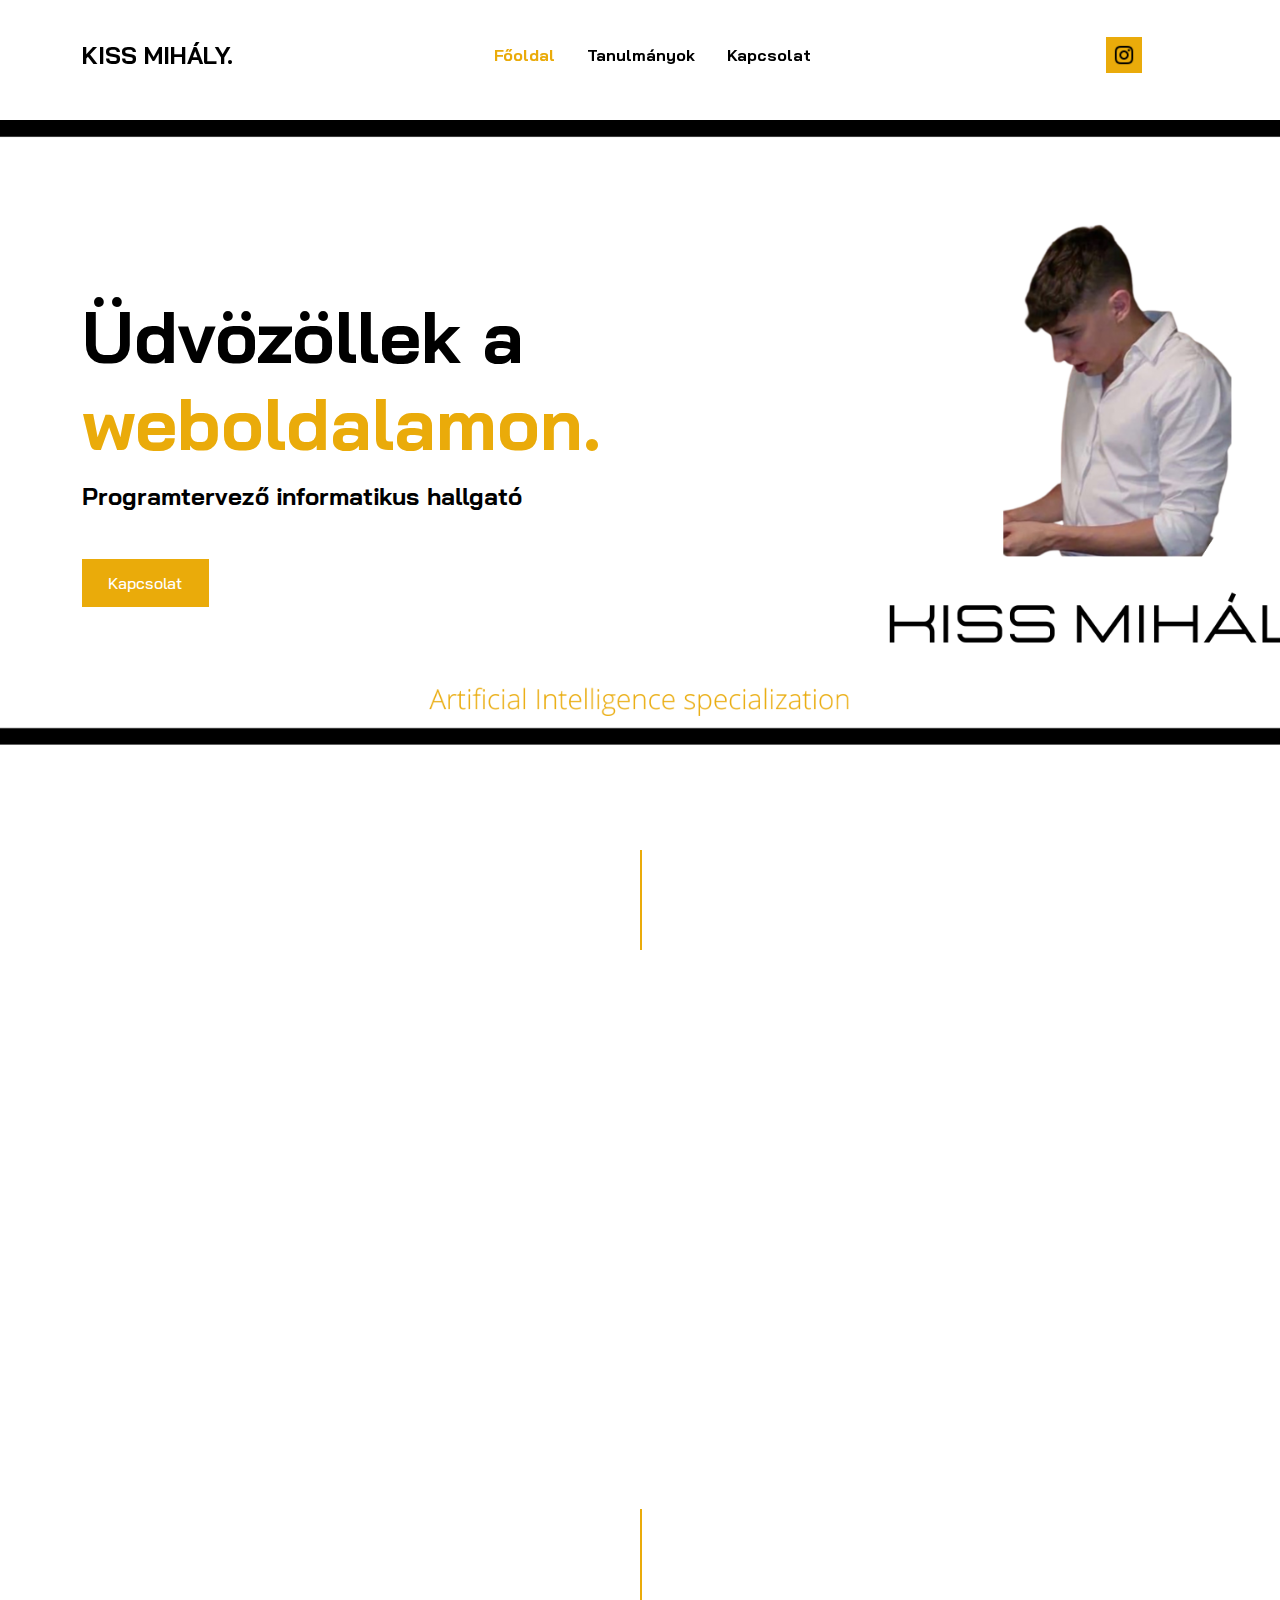
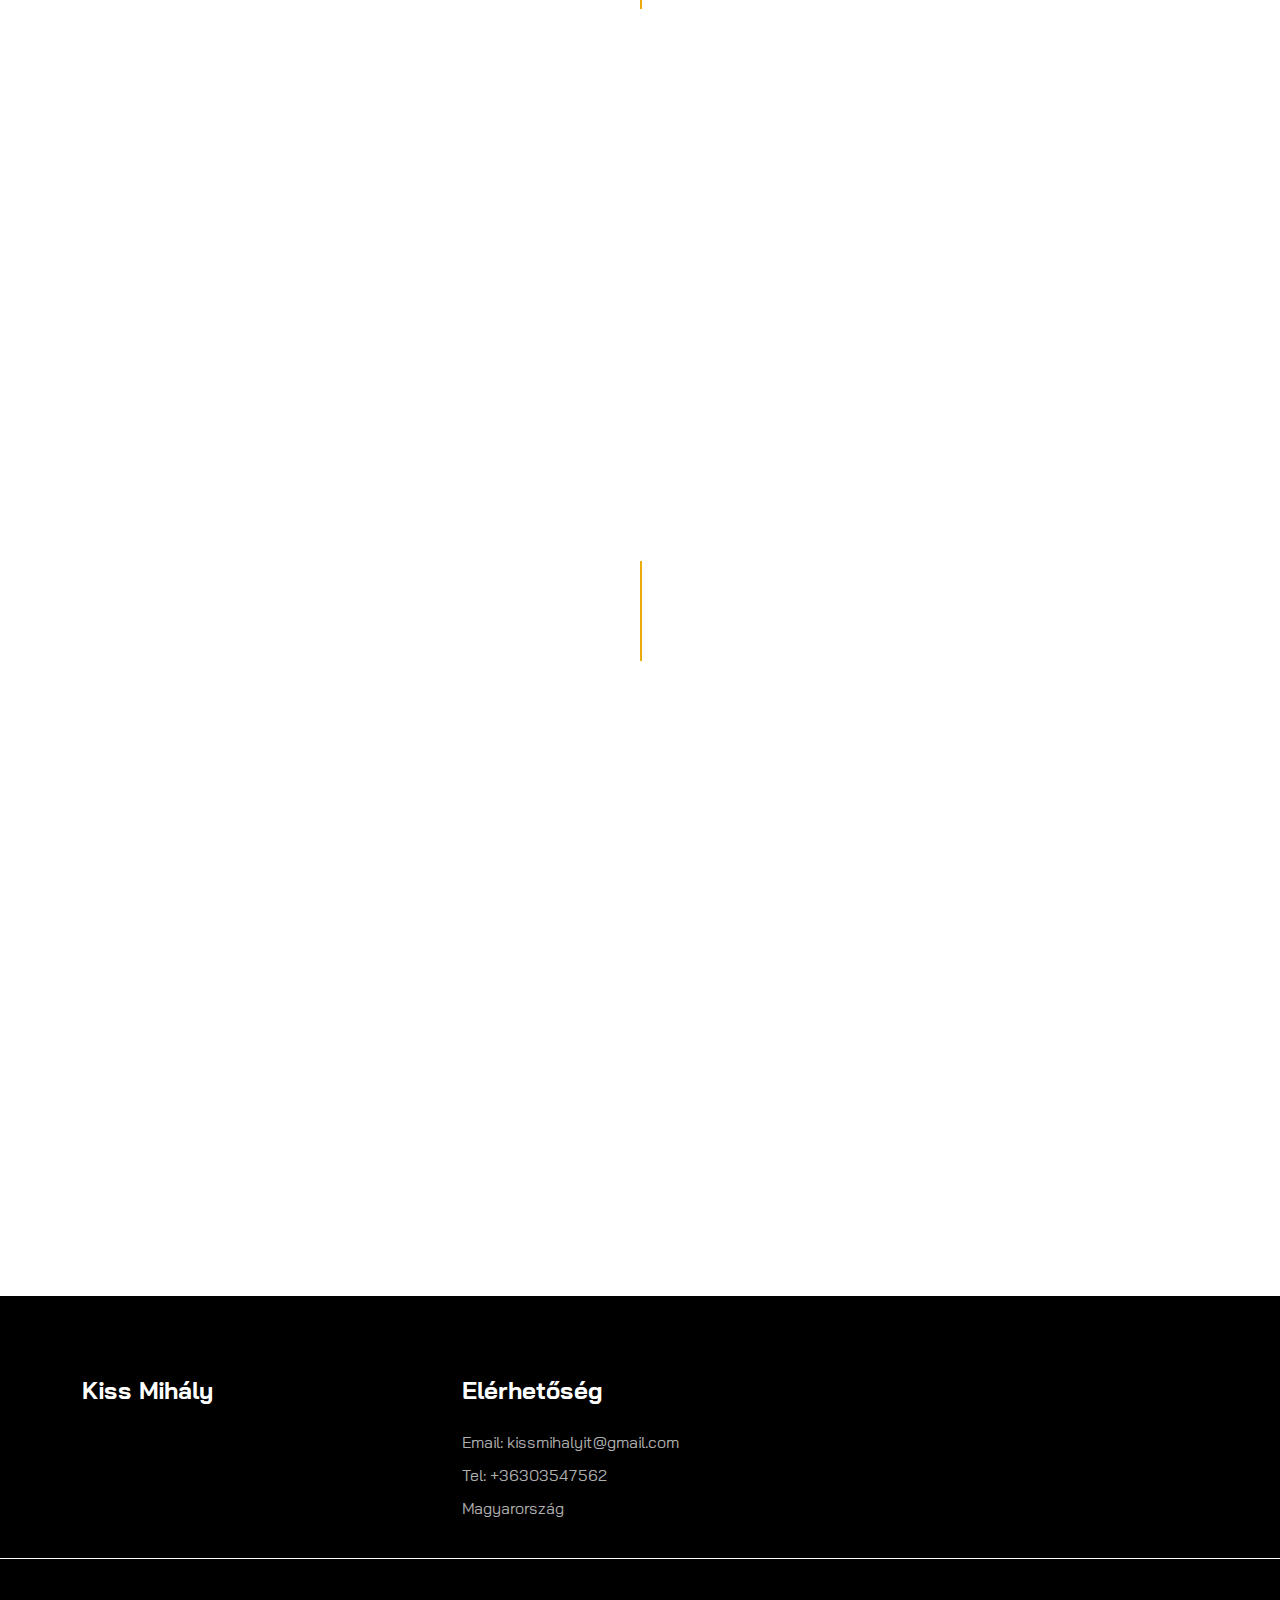
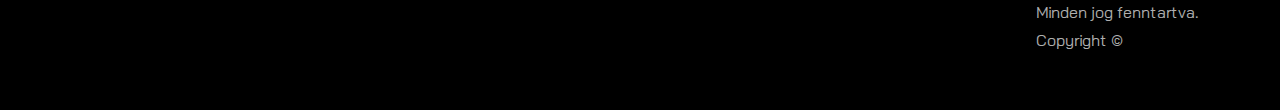
==== index.html @ 57b17536 "Add files via upload" ====
<!DOCTYPE html>
<html lang="en">

<head>
    <meta charset="UTF-8">
    <meta http-equiv="X-UA-Compatible" content="IE=edge">
    <meta name="viewport" content="width=device-width, initial-scale=1.0">
    <title>Kiss Mihály</title>
    <link rel="stylesheet" href="style2.css">
    <link href="style3.css" rel="stylesheet">
    <link rel="stylesheet" href="style4.css" />
    <link rel="stylesheet" href="style5.css">
    <link rel="stylesheet" href="style.css">
</head>

<body data-bs-spy="scroll" data-bs-target="#navbar">

<!-- Navbar -->
<nav id="navbar" class="navbar navbar-expand-lg fixed-top">
    <div class="container">
        <a class="navbar-brand" href="#">KISS MIHÁLY.</a>
        <button class="navbar-toggler" type="button" data-bs-toggle="collapse" data-bs-target="#navbarNav"
                aria-controls="navbarNav" aria-expanded="false" aria-label="Toggle navigation">
            <span class="navbar-toggler-icon"></span>
        </button>
        <div class="collapse navbar-collapse" id="navbarNav">
            <ul class="navbar-nav mx-auto">
                <li class="nav-item">
                    <a class="nav-link" href="#home">Főoldal</a>
                </li>
                    <a class="nav-link" href="#resume">Tanulmányok</a>
                </li>
                <li class="nav-item">
                    <a class="nav-link" href="#contact">Kapcsolat</a>
                </li>
            </ul>
            <ul class="navbar-nav flex-row">
                <li class="nav-item">
                    <a class="social-icon" href="https://www.instagram.com/kissmihaly_/" target="_blank" ><img class="instaicon" src="instagram-line.png"></a>
                </li>

            </ul>
        </div>
    </div>
</nav>

<!-- Home -->
<section id="home" class="d-flex align-items-center min-vh-100">
    <div class="container">
        <div class="row">
            <div class="col-md-6">
                <h1 class="display-2 fw-bold" data-aos="fade-up">Üdvözöllek a <span class="text-brand">weboldalamon.</span></h1>
                <h4 data-aos="fade-up" data-aos-delay="100" class="mt-3 mb-5">Programtervező informatikus hallgató</h4>
                <div data-aos="fade-up" data-aos-delay="200"><a href="#porget" class="btn btn-brand">Kapcsolat</a></div>
            </div>
        </div>
    </div>
</section>
<!-- Work -->
<section id="work" class="section-padding section-connector">
    <div class="container-fluid">
        <div class="row">
            <div class="col-12" data-aos="fade-up" data-aos-delay="100">
                <div class="setion-title text-center">
                    <h1>PROJEKTMUNKÁK</h1>
                    <p>Egyetemi projektek</p>
                    <div class="line"></div>
                </div>
            </div>
        </div>
        <div class="row g-2">
            <div class="col-lg-4 col-sm-6" data-aos="fade-up" data-aos-delay="100">
                <div class="project">
                    <img src="" alt="">
                    <div class="content">
                        <a href="" data-fancybox="gallery" class="btn btn-outline-light">View Project</a>
                    </div>
                </div>
            </div>
            <div class="col-lg-4 col-sm-6" data-aos="fade-up" data-aos-delay="200">
                <div class="project">
                    <img src="media-4.jpg" alt="">
                    <div class="content">
                        <a href="media-4.jpg" data-fancybox="gallery" class="btn btn-outline-light">View Project</a>
                    </div>
                </div>
            </div>
        </div>
    </div>
</section>

<!-- Work -->
<section id="resume" class="section-padding section-connector">
    <div class="container">
        <div class="row">
            <div class="col-12" data-aos="fade-up" data-aos-delay="100">
                <div class="setion-title text-center">
                    <h1>TANULMÁNYOK</h1>
                    <div class="line"></div>
                </div>
            </div>
        </div>
        <div class="row gy-5">
            <div class="col-md-6">
                <div class="row">
                    <div class="col-12" data-aos="fade-up" data-aos-delay="100">
                        <div class="eduexp p-5 pt-0">
                            <h5>Szegedi Tudományegyetem / University Of Szeged</h5>
                            <small class="text-brand">2021-</small>
                            <p class="mb-0">Programtervező informatikus hallgató, mesterséges intelligencia specializáció</p>
                        </div>
                    </div>

                    <div class="col-12" data-aos="fade-up" data-aos-delay="300">
                        <div class="eduexp p-5 pt-0 pb-0">
                            <h5>Piarista Gimnázium, Kollégium, Általános Iskola és Óvoda</h5>
                            <small class="text-brand">2008-2015</small>
                            <p class="mb-0"></p>
                        </div>
                    </div>
                </div>
            </div>
            <div class="col-md-6">
                <div class="row">
                    <div class="col-12" data-aos="fade-up" data-aos-delay="400">
                        <div id="porget" class="eduexp p-5 pt-0">
                            <h5>Kecskeméti SZC Kandó Kálmán Technikum</h5>
                            <small class="text-brand">2015-2020</small>
                            <p class="mb-0"></p>
                        </div>
                </div>
            </div>
        </div>
            </div>
    </div>
</section>


<!-- Contact -->
<section id="contact" class="section-connector">
    <div class="container section-padding">
        <div class="row">
            <div class="col-12">
                <div class="setion-title text-center" data-aos="fade-up" data-aos-delay="100">
                    <h1>KAPCSOLAT</h1>
                    <p></p>
                    <div class="line"></div>
                </div>
            </div>
        </div>
        <div class="row justify-content-center">
            <div class="col-md-8" data-aos="fade-up" data-aos-delay="200">
                <form action="#" class="row g-3">
                    <div class="form-group col-md-4">
                        <input type="text" class="form-control" placeholder="Név">
                    </div>
                    <div class="form-group col-md-4">
                        <input type="text" class="form-control" placeholder="Telefonszám">
                    </div>
                    <div class="form-group col-md-4">
                        <input type="email" class="form-control" placeholder="Email cím">
                    </div>
                    <div class="form-group col-md-12">
                        <input type="text" class="form-control" placeholder="Tárgy">
                    </div>
                    <div class="form-group col-md-12">
                        <textarea name="" class="form-control" placeholder="Üzenet" rows="4"></textarea>
                    </div>
                    <div class="form-group text-center col-md-12">
                        <button class="btn btn-brand">Üzenet küldése</button>
                    </div>
                </form>
            </div>
        </div>
    </div>
    <footer>
        <div class="footer-top">
            <div class="container">
                <div class="row gy-5">
                    <div class="col-md-4">
                        <h4><a href="#" class="text-white kacsa">Kiss Mihály</a></h4>
                        <p></p>
                    </div>
                    <div class="col-md-3">
                        <h4>Elérhetőség</h4>
                        <ul>
                            <li>Email: kissmihalyit@gmail.com</li>
                            <li>Tel: +36303547562</li>
                            <li>Magyarország</li>
                        </ul>
                    </div>
                </div>
            </div>
        </div>
        <div class="footer-bottom">
            <div class="container">
                <div class="row justify-content-between">
                    <div class="col-auto">
                    </div>
                    <div class="col-auto">
                        <p class="mb-0">Minden jog fenntartva.
                            </p>
                        <p>Copyright ©</p>
                    </div>
                </div>
            </div>
        </div>
    </footer>
</section>


<script src="app2.js"></script>
<script src="app3.js"></script>
<script src="app4.js"></script>
<script src="app.js"></script>
</body>

</html>
---- style2.css ----
.carousel{position:relative;box-sizing:border-box}.carousel *,.carousel *:before,.carousel *:after{box-sizing:inherit}.carousel.is-draggable{cursor:move;cursor:grab}.carousel.is-dragging{cursor:move;cursor:grabbing}.carousel__viewport{position:relative;overflow:hidden;max-width:100%;max-height:100%}.carousel__track{display:flex}.carousel__slide{flex:0 0 auto;width:var(--carousel-slide-width, 60%);max-width:100%;padding:1rem;position:relative;overflow-x:hidden;overflow-y:auto;overscroll-behavior:contain}.has-dots{margin-bottom:calc(0.5rem + 22px)}.carousel__dots{margin:0 auto;padding:0;position:absolute;top:calc(100% + 0.5rem);left:0;right:0;display:flex;justify-content:center;list-style:none;user-select:none}.carousel__dots .carousel__dot{margin:0;padding:0;display:block;position:relative;width:22px;height:22px;cursor:pointer}.carousel__dots .carousel__dot:after{content:"";width:8px;height:8px;border-radius:50%;position:absolute;top:50%;left:50%;transform:translate(-50%, -50%);background-color:currentColor;opacity:.25;transition:opacity .15s ease-in-out}.carousel__dots .carousel__dot.is-selected:after{opacity:1}.carousel__button{width:var(--carousel-button-width, 48px);height:var(--carousel-button-height, 48px);padding:0;border:0;display:flex;justify-content:center;align-items:center;pointer-events:all;cursor:pointer;color:var(--carousel-button-color, currentColor);background:var(--carousel-button-bg, transparent);border-radius:var(--carousel-button-border-radius, 50%);box-shadow:var(--carousel-button-shadow, none);transition:opacity .15s ease}.carousel__button.is-prev,.carousel__button.is-next{position:absolute;top:50%;transform:translateY(-50%)}.carousel__button.is-prev{left:10px}.carousel__button.is-next{right:10px}.carousel__button[disabled]{cursor:default;opacity:.3}.carousel__button svg{width:var(--carousel-button-svg-width, 50%);height:var(--carousel-button-svg-height, 50%);fill:none;stroke:currentColor;stroke-width:var(--carousel-button-svg-stroke-width, 1.5);stroke-linejoin:bevel;stroke-linecap:round;filter:var(--carousel-button-svg-filter, none);pointer-events:none}html.with-fancybox{scroll-behavior:auto}body.compensate-for-scrollbar{overflow:hidden !important;touch-action:none}.fancybox__container{position:fixed;top:0;left:0;bottom:0;right:0;direction:ltr;margin:0;padding:env(safe-area-inset-top, 0px) env(safe-area-inset-right, 0px) env(safe-area-inset-bottom, 0px) env(safe-area-inset-left, 0px);box-sizing:border-box;display:flex;flex-direction:column;color:var(--fancybox-color, #fff);-webkit-tap-highlight-color:rgba(0,0,0,0);overflow:hidden;z-index:1050;outline:none;transform-origin:top left;--carousel-button-width: 48px;--carousel-button-height: 48px;--carousel-button-svg-width: 24px;--carousel-button-svg-height: 24px;--carousel-button-svg-stroke-width: 2.5;--carousel-button-svg-filter: drop-shadow(1px 1px 1px rgba(0, 0, 0, 0.4))}.fancybox__container *,.fancybox__container *::before,.fancybox__container *::after{box-sizing:inherit}.fancybox__container :focus{outline:none}body:not(.is-using-mouse) .fancybox__container :focus{box-shadow:0 0 0 1px #fff,0 0 0 2px var(--fancybox-accent-color, rgba(1, 210, 232, 0.94))}@media all and (min-width: 1024px){.fancybox__container{--carousel-button-width:48px;--carousel-button-height:48px;--carousel-button-svg-width:27px;--carousel-button-svg-height:27px}}.fancybox__backdrop{position:absolute;top:0;right:0;bottom:0;left:0;z-index:-1;background:var(--fancybox-bg, rgba(24, 24, 27, 0.92))}.fancybox__carousel{position:relative;flex:1 1 auto;min-height:0;height:100%;z-index:10}.fancybox__carousel.has-dots{margin-bottom:calc(0.5rem + 22px)}.fancybox__viewport{position:relative;width:100%;height:100%;overflow:visible;cursor:default}.fancybox__track{display:flex;height:100%}.fancybox__slide{flex:0 0 auto;width:100%;max-width:100%;margin:0;padding:48px 8px 8px 8px;position:relative;overscroll-behavior:contain;display:flex;flex-direction:column;outline:0;overflow:auto;--carousel-button-width: 36px;--carousel-button-height: 36px;--carousel-button-svg-width: 22px;--carousel-button-svg-height: 22px}.fancybox__slide::before,.fancybox__slide::after{content:"";flex:0 0 0;margin:auto}@media all and (min-width: 1024px){.fancybox__slide{padding:64px 100px}}.fancybox__content{margin:0 env(safe-area-inset-right, 0px) 0 env(safe-area-inset-left, 0px);padding:36px;color:var(--fancybox-content-color, #374151);background:var(--fancybox-content-bg, #fff);position:relative;align-self:center;display:flex;flex-direction:column;z-index:20}.fancybox__content :focus:not(.carousel__button.is-close){outline:thin dotted;box-shadow:none}.fancybox__caption{align-self:center;max-width:100%;margin:0;padding:1rem 0 0 0;line-height:1.375;color:var(--fancybox-color, currentColor);visibility:visible;cursor:auto;flex-shrink:0;overflow-wrap:anywhere}.is-loading .fancybox__caption{visibility:hidden}.fancybox__container>.carousel__dots{top:100%;color:var(--fancybox-color, #fff)}.fancybox__nav .carousel__button{z-index:40}.fancybox__nav .carousel__button.is-next{right:8px}@media all and (min-width: 1024px){.fancybox__nav .carousel__button.is-next{right:40px}}.fancybox__nav .carousel__button.is-prev{left:8px}@media all and (min-width: 1024px){.fancybox__nav .carousel__button.is-prev{left:40px}}.carousel__button.is-close{position:absolute;top:8px;right:8px;top:calc(env(safe-area-inset-top, 0px) + 8px);right:calc(env(safe-area-inset-right, 0px) + 8px);z-index:40}@media all and (min-width: 1024px){.carousel__button.is-close{right:40px}}.fancybox__content>.carousel__button.is-close{position:absolute;top:-40px;right:0;color:var(--fancybox-color, #fff)}.fancybox__no-click,.fancybox__no-click button{pointer-events:none}.fancybox__spinner{position:absolute;top:50%;left:50%;transform:translate(-50%, -50%);width:50px;height:50px;color:var(--fancybox-color, currentColor)}.fancybox__slide .fancybox__spinner{cursor:pointer;z-index:1053}.fancybox__spinner svg{animation:fancybox-rotate 2s linear infinite;transform-origin:center center;position:absolute;top:0;right:0;bottom:0;left:0;margin:auto;width:100%;height:100%}.fancybox__spinner svg circle{fill:none;stroke-width:2.75;stroke-miterlimit:10;stroke-dasharray:1,200;stroke-dashoffset:0;animation:fancybox-dash 1.5s ease-in-out infinite;stroke-linecap:round;stroke:currentColor}@keyframes fancybox-rotate{100%{transform:rotate(360deg)}}@keyframes fancybox-dash{0%{stroke-dasharray:1,200;stroke-dashoffset:0}50%{stroke-dasharray:89,200;stroke-dashoffset:-35px}100%{stroke-dasharray:89,200;stroke-dashoffset:-124px}}.fancybox__backdrop,.fancybox__caption,.fancybox__nav,.carousel__dots,.carousel__button.is-close{opacity:var(--fancybox-opacity, 1)}.fancybox__container.is-animated[aria-hidden=false] .fancybox__backdrop,.fancybox__container.is-animated[aria-hidden=false] .fancybox__caption,.fancybox__container.is-animated[aria-hidden=false] .fancybox__nav,.fancybox__container.is-animated[aria-hidden=false] .carousel__dots,.fancybox__container.is-animated[aria-hidden=false] .carousel__button.is-close{animation:.15s ease backwards fancybox-fadeIn}.fancybox__container.is-animated.is-closing .fancybox__backdrop,.fancybox__container.is-animated.is-closing .fancybox__caption,.fancybox__container.is-animated.is-closing .fancybox__nav,.fancybox__container.is-animated.is-closing .carousel__dots,.fancybox__container.is-animated.is-closing .carousel__button.is-close{animation:.15s ease both fancybox-fadeOut}.fancybox-fadeIn{animation:.15s ease both fancybox-fadeIn}.fancybox-fadeOut{animation:.1s ease both fancybox-fadeOut}.fancybox-zoomInUp{animation:.2s ease both fancybox-zoomInUp}.fancybox-zoomOutDown{animation:.15s ease both fancybox-zoomOutDown}.fancybox-throwOutUp{animation:.15s ease both fancybox-throwOutUp}.fancybox-throwOutDown{animation:.15s ease both fancybox-throwOutDown}@keyframes fancybox-fadeIn{from{opacity:0}to{opacity:1}}@keyframes fancybox-fadeOut{to{opacity:0}}@keyframes fancybox-zoomInUp{from{transform:scale(0.97) translate3d(0, 16px, 0);opacity:0}to{transform:scale(1) translate3d(0, 0, 0);opacity:1}}@keyframes fancybox-zoomOutDown{to{transform:scale(0.97) translate3d(0, 16px, 0);opacity:0}}@keyframes fancybox-throwOutUp{to{transform:translate3d(0, -30%, 0);opacity:0}}@keyframes fancybox-throwOutDown{to{transform:translate3d(0, 30%, 0);opacity:0}}.fancybox__carousel .carousel__slide{scrollbar-width:thin;scrollbar-color:#ccc rgba(255,255,255,.1)}.fancybox__carousel .carousel__slide::-webkit-scrollbar{width:8px;height:8px}.fancybox__carousel .carousel__slide::-webkit-scrollbar-track{background-color:rgba(255,255,255,.1)}.fancybox__carousel .carousel__slide::-webkit-scrollbar-thumb{background-color:#ccc;border-radius:2px;box-shadow:inset 0 0 4px rgba(0,0,0,.2)}.fancybox__carousel.is-draggable .fancybox__slide,.fancybox__carousel.is-draggable .fancybox__slide .fancybox__content{cursor:move;cursor:grab}.fancybox__carousel.is-dragging .fancybox__slide,.fancybox__carousel.is-dragging .fancybox__slide .fancybox__content{cursor:move;cursor:grabbing}.fancybox__carousel .fancybox__slide .fancybox__content{cursor:auto}.fancybox__carousel .fancybox__slide.can-zoom_in .fancybox__content{cursor:zoom-in}.fancybox__carousel .fancybox__slide.can-zoom_out .fancybox__content{cursor:zoom-out}.fancybox__carousel .fancybox__slide.is-draggable .fancybox__content{cursor:move;cursor:grab}.fancybox__carousel .fancybox__slide.is-dragging .fancybox__content{cursor:move;cursor:grabbing}.fancybox__image{transform-origin:0 0;user-select:none;transition:none}.has-image .fancybox__content{padding:0;background:rgba(0,0,0,0);min-height:1px}.is-closing .has-image .fancybox__content{overflow:visible}.has-image[data-image-fit=contain]{overflow:visible;touch-action:none}.has-image[data-image-fit=contain] .fancybox__content{flex-direction:row;flex-wrap:wrap}.has-image[data-image-fit=contain] .fancybox__image{max-width:100%;max-height:100%;object-fit:contain}.has-image[data-image-fit=contain-w]{overflow-x:hidden;overflow-y:auto}.has-image[data-image-fit=contain-w] .fancybox__content{min-height:auto}.has-image[data-image-fit=contain-w] .fancybox__image{max-width:100%;height:auto}.has-image[data-image-fit=cover]{overflow:visible;touch-action:none}.has-image[data-image-fit=cover] .fancybox__content{width:100%;height:100%}.has-image[data-image-fit=cover] .fancybox__image{width:100%;height:100%;object-fit:cover}.fancybox__carousel .fancybox__slide.has-iframe .fancybox__content,.fancybox__carousel .fancybox__slide.has-map .fancybox__content,.fancybox__carousel .fancybox__slide.has-pdf .fancybox__content,.fancybox__carousel .fancybox__slide.has-video .fancybox__content,.fancybox__carousel .fancybox__slide.has-html5video .fancybox__content{max-width:100%;flex-shrink:1;min-height:1px;overflow:visible}.fancybox__carousel .fancybox__slide.has-iframe .fancybox__content,.fancybox__carousel .fancybox__slide.has-map .fancybox__content,.fancybox__carousel .fancybox__slide.has-pdf .fancybox__content{width:100%;height:80%}.fancybox__carousel .fancybox__slide.has-video .fancybox__content,.fancybox__carousel .fancybox__slide.has-html5video .fancybox__content{width:960px;height:540px;max-width:100%;max-height:100%}.fancybox__carousel .fancybox__slide.has-map .fancybox__content,.fancybox__carousel .fancybox__slide.has-pdf .fancybox__content,.fancybox__carousel .fancybox__slide.has-video .fancybox__content,.fancybox__carousel .fancybox__slide.has-html5video .fancybox__content{padding:0;background:rgba(24,24,27,.9);color:#fff}.fancybox__carousel .fancybox__slide.has-map .fancybox__content{background:#e5e3df}.fancybox__html5video,.fancybox__iframe{border:0;display:block;height:100%;width:100%;background:rgba(0,0,0,0)}.fancybox-placeholder{position:absolute;width:1px;height:1px;padding:0;margin:-1px;overflow:hidden;clip:rect(0, 0, 0, 0);white-space:nowrap;border-width:0}.fancybox__thumbs{flex:0 0 auto;position:relative;padding:0px 3px;opacity:var(--fancybox-opacity, 1)}.fancybox__container.is-animated[aria-hidden=false] .fancybox__thumbs{animation:.15s ease-in backwards fancybox-fadeIn}.fancybox__container.is-animated.is-closing .fancybox__thumbs{opacity:0}.fancybox__thumbs .carousel__slide{flex:0 0 auto;width:var(--fancybox-thumbs-width, 96px);margin:0;padding:8px 3px;box-sizing:content-box;display:flex;align-items:center;justify-content:center;overflow:visible;cursor:pointer}.fancybox__thumbs .carousel__slide .fancybox__thumb::after{content:"";position:absolute;top:0;left:0;right:0;bottom:0;border-width:5px;border-style:solid;border-color:var(--fancybox-accent-color, rgba(34, 213, 233, 0.96));opacity:0;transition:opacity .15s ease;border-radius:var(--fancybox-thumbs-border-radius, 4px)}.fancybox__thumbs .carousel__slide.is-nav-selected .fancybox__thumb::after{opacity:.92}.fancybox__thumbs .carousel__slide>*{pointer-events:none;user-select:none}.fancybox__thumb{position:relative;width:100%;padding-top:calc(100%/(var(--fancybox-thumbs-ratio, 1.5)));background-size:cover;background-position:center center;background-color:rgba(255,255,255,.1);background-repeat:no-repeat;border-radius:var(--fancybox-thumbs-border-radius, 4px)}.fancybox__toolbar{position:absolute;top:0;right:0;left:0;z-index:20;background:linear-gradient(to top, hsla(0deg, 0%, 0%, 0) 0%, hsla(0deg, 0%, 0%, 0.006) 8.1%, hsla(0deg, 0%, 0%, 0.021) 15.5%, hsla(0deg, 0%, 0%, 0.046) 22.5%, hsla(0deg, 0%, 0%, 0.077) 29%, hsla(0deg, 0%, 0%, 0.114) 35.3%, hsla(0deg, 0%, 0%, 0.155) 41.2%, hsla(0deg, 0%, 0%, 0.198) 47.1%, hsla(0deg, 0%, 0%, 0.242) 52.9%, hsla(0deg, 0%, 0%, 0.285) 58.8%, hsla(0deg, 0%, 0%, 0.326) 64.7%, hsla(0deg, 0%, 0%, 0.363) 71%, hsla(0deg, 0%, 0%, 0.394) 77.5%, hsla(0deg, 0%, 0%, 0.419) 84.5%, hsla(0deg, 0%, 0%, 0.434) 91.9%, hsla(0deg, 0%, 0%, 0.44) 100%);padding:0;touch-action:none;display:flex;justify-content:space-between;--carousel-button-svg-width: 20px;--carousel-button-svg-height: 20px;opacity:var(--fancybox-opacity, 1);text-shadow:var(--fancybox-toolbar-text-shadow, 1px 1px 1px rgba(0, 0, 0, 0.4))}@media all and (min-width: 1024px){.fancybox__toolbar{padding:8px}}.fancybox__container.is-animated[aria-hidden=false] .fancybox__toolbar{animation:.15s ease-in backwards fancybox-fadeIn}.fancybox__container.is-animated.is-closing .fancybox__toolbar{opacity:0}.fancybox__toolbar__items{display:flex}.fancybox__toolbar__items--left{margin-right:auto}.fancybox__toolbar__items--center{position:absolute;left:50%;transform:translateX(-50%)}.fancybox__toolbar__items--right{margin-left:auto}@media(max-width: 640px){.fancybox__toolbar__items--center:not(:last-child){display:none}}.fancybox__counter{min-width:72px;padding:0 10px;line-height:var(--carousel-button-height, 48px);text-align:center;font-size:17px;font-variant-numeric:tabular-nums;-webkit-font-smoothing:subpixel-antialiased}.fancybox__progress{background:var(--fancybox-accent-color, rgba(34, 213, 233, 0.96));height:3px;left:0;position:absolute;right:0;top:0;transform:scaleX(0);transform-origin:0;transition-property:transform;transition-timing-function:linear;z-index:30;user-select:none}.fancybox__container:fullscreen::backdrop{opacity:0}.fancybox__button--fullscreen g:nth-child(2){display:none}.fancybox__container:fullscreen .fancybox__button--fullscreen g:nth-child(1){display:none}.fancybox__container:fullscreen .fancybox__button--fullscreen g:nth-child(2){display:block}.fancybox__button--slideshow g:nth-child(2){display:none}.fancybox__container.has-slideshow .fancybox__button--slideshow g:nth-child(1){display:none}.fancybox__container.has-slideshow .fancybox__button--slideshow g:nth-child(2){display:block}
---- style3.css ----
[data-aos][data-aos][data-aos-duration="50"],body[data-aos-duration="50"] [data-aos]{transition-duration:50ms}[data-aos][data-aos][data-aos-delay="50"],body[data-aos-delay="50"] [data-aos]{transition-delay:0s}[data-aos][data-aos][data-aos-delay="50"].aos-animate,body[data-aos-delay="50"] [data-aos].aos-animate{transition-delay:50ms}[data-aos][data-aos][data-aos-duration="100"],body[data-aos-duration="100"] [data-aos]{transition-duration:.1s}[data-aos][data-aos][data-aos-delay="100"],body[data-aos-delay="100"] [data-aos]{transition-delay:0s}[data-aos][data-aos][data-aos-delay="100"].aos-animate,body[data-aos-delay="100"] [data-aos].aos-animate{transition-delay:.1s}[data-aos][data-aos][data-aos-duration="150"],body[data-aos-duration="150"] [data-aos]{transition-duration:.15s}[data-aos][data-aos][data-aos-delay="150"],body[data-aos-delay="150"] [data-aos]{transition-delay:0s}[data-aos][data-aos][data-aos-delay="150"].aos-animate,body[data-aos-delay="150"] [data-aos].aos-animate{transition-delay:.15s}[data-aos][data-aos][data-aos-duration="200"],body[data-aos-duration="200"] [data-aos]{transition-duration:.2s}[data-aos][data-aos][data-aos-delay="200"],body[data-aos-delay="200"] [data-aos]{transition-delay:0s}[data-aos][data-aos][data-aos-delay="200"].aos-animate,body[data-aos-delay="200"] [data-aos].aos-animate{transition-delay:.2s}[data-aos][data-aos][data-aos-duration="250"],body[data-aos-duration="250"] [data-aos]{transition-duration:.25s}[data-aos][data-aos][data-aos-delay="250"],body[data-aos-delay="250"] [data-aos]{transition-delay:0s}[data-aos][data-aos][data-aos-delay="250"].aos-animate,body[data-aos-delay="250"] [data-aos].aos-animate{transition-delay:.25s}[data-aos][data-aos][data-aos-duration="300"],body[data-aos-duration="300"] [data-aos]{transition-duration:.3s}[data-aos][data-aos][data-aos-delay="300"],body[data-aos-delay="300"] [data-aos]{transition-delay:0s}[data-aos][data-aos][data-aos-delay="300"].aos-animate,body[data-aos-delay="300"] [data-aos].aos-animate{transition-delay:.3s}[data-aos][data-aos][data-aos-duration="350"],body[data-aos-duration="350"] [data-aos]{transition-duration:.35s}[data-aos][data-aos][data-aos-delay="350"],body[data-aos-delay="350"] [data-aos]{transition-delay:0s}[data-aos][data-aos][data-aos-delay="350"].aos-animate,body[data-aos-delay="350"] [data-aos].aos-animate{transition-delay:.35s}[data-aos][data-aos][data-aos-duration="400"],body[data-aos-duration="400"] [data-aos]{transition-duration:.4s}[data-aos][data-aos][data-aos-delay="400"],body[data-aos-delay="400"] [data-aos]{transition-delay:0s}[data-aos][data-aos][data-aos-delay="400"].aos-animate,body[data-aos-delay="400"] [data-aos].aos-animate{transition-delay:.4s}[data-aos][data-aos][data-aos-duration="450"],body[data-aos-duration="450"] [data-aos]{transition-duration:.45s}[data-aos][data-aos][data-aos-delay="450"],body[data-aos-delay="450"] [data-aos]{transition-delay:0s}[data-aos][data-aos][data-aos-delay="450"].aos-animate,body[data-aos-delay="450"] [data-aos].aos-animate{transition-delay:.45s}[data-aos][data-aos][data-aos-duration="500"],body[data-aos-duration="500"] [data-aos]{transition-duration:.5s}[data-aos][data-aos][data-aos-delay="500"],body[data-aos-delay="500"] [data-aos]{transition-delay:0s}[data-aos][data-aos][data-aos-delay="500"].aos-animate,body[data-aos-delay="500"] [data-aos].aos-animate{transition-delay:.5s}[data-aos][data-aos][data-aos-duration="550"],body[data-aos-duration="550"] [data-aos]{transition-duration:.55s}[data-aos][data-aos][data-aos-delay="550"],body[data-aos-delay="550"] [data-aos]{transition-delay:0s}[data-aos][data-aos][data-aos-delay="550"].aos-animate,body[data-aos-delay="550"] [data-aos].aos-animate{transition-delay:.55s}[data-aos][data-aos][data-aos-duration="600"],body[data-aos-duration="600"] [data-aos]{transition-duration:.6s}[data-aos][data-aos][data-aos-delay="600"],body[data-aos-delay="600"] [data-aos]{transition-delay:0s}[data-aos][data-aos][data-aos-delay="600"].aos-animate,body[data-aos-delay="600"] [data-aos].aos-animate{transition-delay:.6s}[data-aos][data-aos][data-aos-duration="650"],body[data-aos-duration="650"] [data-aos]{transition-duration:.65s}[data-aos][data-aos][data-aos-delay="650"],body[data-aos-delay="650"] [data-aos]{transition-delay:0s}[data-aos][data-aos][data-aos-delay="650"].aos-animate,body[data-aos-delay="650"] [data-aos].aos-animate{transition-delay:.65s}[data-aos][data-aos][data-aos-duration="700"],body[data-aos-duration="700"] [data-aos]{transition-duration:.7s}[data-aos][data-aos][data-aos-delay="700"],body[data-aos-delay="700"] [data-aos]{transition-delay:0s}[data-aos][data-aos][data-aos-delay="700"].aos-animate,body[data-aos-delay="700"] [data-aos].aos-animate{transition-delay:.7s}[data-aos][data-aos][data-aos-duration="750"],body[data-aos-duration="750"] [data-aos]{transition-duration:.75s}[data-aos][data-aos][data-aos-delay="750"],body[data-aos-delay="750"] [data-aos]{transition-delay:0s}[data-aos][data-aos][data-aos-delay="750"].aos-animate,body[data-aos-delay="750"] [data-aos].aos-animate{transition-delay:.75s}[data-aos][data-aos][data-aos-duration="800"],body[data-aos-duration="800"] [data-aos]{transition-duration:.8s}[data-aos][data-aos][data-aos-delay="800"],body[data-aos-delay="800"] [data-aos]{transition-delay:0s}[data-aos][data-aos][data-aos-delay="800"].aos-animate,body[data-aos-delay="800"] [data-aos].aos-animate{transition-delay:.8s}[data-aos][data-aos][data-aos-duration="850"],body[data-aos-duration="850"] [data-aos]{transition-duration:.85s}[data-aos][data-aos][data-aos-delay="850"],body[data-aos-delay="850"] [data-aos]{transition-delay:0s}[data-aos][data-aos][data-aos-delay="850"].aos-animate,body[data-aos-delay="850"] [data-aos].aos-animate{transition-delay:.85s}[data-aos][data-aos][data-aos-duration="900"],body[data-aos-duration="900"] [data-aos]{transition-duration:.9s}[data-aos][data-aos][data-aos-delay="900"],body[data-aos-delay="900"] [data-aos]{transition-delay:0s}[data-aos][data-aos][data-aos-delay="900"].aos-animate,body[data-aos-delay="900"] [data-aos].aos-animate{transition-delay:.9s}[data-aos][data-aos][data-aos-duration="950"],body[data-aos-duration="950"] [data-aos]{transition-duration:.95s}[data-aos][data-aos][data-aos-delay="950"],body[data-aos-delay="950"] [data-aos]{transition-delay:0s}[data-aos][data-aos][data-aos-delay="950"].aos-animate,body[data-aos-delay="950"] [data-aos].aos-animate{transition-delay:.95s}[data-aos][data-aos][data-aos-duration="1000"],body[data-aos-duration="1000"] [data-aos]{transition-duration:1s}[data-aos][data-aos][data-aos-delay="1000"],body[data-aos-delay="1000"] [data-aos]{transition-delay:0s}[data-aos][data-aos][data-aos-delay="1000"].aos-animate,body[data-aos-delay="1000"] [data-aos].aos-animate{transition-delay:1s}[data-aos][data-aos][data-aos-duration="1050"],body[data-aos-duration="1050"] [data-aos]{transition-duration:1.05s}[data-aos][data-aos][data-aos-delay="1050"],body[data-aos-delay="1050"] [data-aos]{transition-delay:0s}[data-aos][data-aos][data-aos-delay="1050"].aos-animate,body[data-aos-delay="1050"] [data-aos].aos-animate{transition-delay:1.05s}[data-aos][data-aos][data-aos-duration="1100"],body[data-aos-duration="1100"] [data-aos]{transition-duration:1.1s}[data-aos][data-aos][data-aos-delay="1100"],body[data-aos-delay="1100"] [data-aos]{transition-delay:0s}[data-aos][data-aos][data-aos-delay="1100"].aos-animate,body[data-aos-delay="1100"] [data-aos].aos-animate{transition-delay:1.1s}[data-aos][data-aos][data-aos-duration="1150"],body[data-aos-duration="1150"] [data-aos]{transition-duration:1.15s}[data-aos][data-aos][data-aos-delay="1150"],body[data-aos-delay="1150"] [data-aos]{transition-delay:0s}[data-aos][data-aos][data-aos-delay="1150"].aos-animate,body[data-aos-delay="1150"] [data-aos].aos-animate{transition-delay:1.15s}[data-aos][data-aos][data-aos-duration="1200"],body[data-aos-duration="1200"] [data-aos]{transition-duration:1.2s}[data-aos][data-aos][data-aos-delay="1200"],body[data-aos-delay="1200"] [data-aos]{transition-delay:0s}[data-aos][data-aos][data-aos-delay="1200"].aos-animate,body[data-aos-delay="1200"] [data-aos].aos-animate{transition-delay:1.2s}[data-aos][data-aos][data-aos-duration="1250"],body[data-aos-duration="1250"] [data-aos]{transition-duration:1.25s}[data-aos][data-aos][data-aos-delay="1250"],body[data-aos-delay="1250"] [data-aos]{transition-delay:0s}[data-aos][data-aos][data-aos-delay="1250"].aos-animate,body[data-aos-delay="1250"] [data-aos].aos-animate{transition-delay:1.25s}[data-aos][data-aos][data-aos-duration="1300"],body[data-aos-duration="1300"] [data-aos]{transition-duration:1.3s}[data-aos][data-aos][data-aos-delay="1300"],body[data-aos-delay="1300"] [data-aos]{transition-delay:0s}[data-aos][data-aos][data-aos-delay="1300"].aos-animate,body[data-aos-delay="1300"] [data-aos].aos-animate{transition-delay:1.3s}[data-aos][data-aos][data-aos-duration="1350"],body[data-aos-duration="1350"] [data-aos]{transition-duration:1.35s}[data-aos][data-aos][data-aos-delay="1350"],body[data-aos-delay="1350"] [data-aos]{transition-delay:0s}[data-aos][data-aos][data-aos-delay="1350"].aos-animate,body[data-aos-delay="1350"] [data-aos].aos-animate{transition-delay:1.35s}[data-aos][data-aos][data-aos-duration="1400"],body[data-aos-duration="1400"] [data-aos]{transition-duration:1.4s}[data-aos][data-aos][data-aos-delay="1400"],body[data-aos-delay="1400"] [data-aos]{transition-delay:0s}[data-aos][data-aos][data-aos-delay="1400"].aos-animate,body[data-aos-delay="1400"] [data-aos].aos-animate{transition-delay:1.4s}[data-aos][data-aos][data-aos-duration="1450"],body[data-aos-duration="1450"] [data-aos]{transition-duration:1.45s}[data-aos][data-aos][data-aos-delay="1450"],body[data-aos-delay="1450"] [data-aos]{transition-delay:0s}[data-aos][data-aos][data-aos-delay="1450"].aos-animate,body[data-aos-delay="1450"] [data-aos].aos-animate{transition-delay:1.45s}[data-aos][data-aos][data-aos-duration="1500"],body[data-aos-duration="1500"] [data-aos]{transition-duration:1.5s}[data-aos][data-aos][data-aos-delay="1500"],body[data-aos-delay="1500"] [data-aos]{transition-delay:0s}[data-aos][data-aos][data-aos-delay="1500"].aos-animate,body[data-aos-delay="1500"] [data-aos].aos-animate{transition-delay:1.5s}[data-aos][data-aos][data-aos-duration="1550"],body[data-aos-duration="1550"] [data-aos]{transition-duration:1.55s}[data-aos][data-aos][data-aos-delay="1550"],body[data-aos-delay="1550"] [data-aos]{transition-delay:0s}[data-aos][data-aos][data-aos-delay="1550"].aos-animate,body[data-aos-delay="1550"] [data-aos].aos-animate{transition-delay:1.55s}[data-aos][data-aos][data-aos-duration="1600"],body[data-aos-duration="1600"] [data-aos]{transition-duration:1.6s}[data-aos][data-aos][data-aos-delay="1600"],body[data-aos-delay="1600"] [data-aos]{transition-delay:0s}[data-aos][data-aos][data-aos-delay="1600"].aos-animate,body[data-aos-delay="1600"] [data-aos].aos-animate{transition-delay:1.6s}[data-aos][data-aos][data-aos-duration="1650"],body[data-aos-duration="1650"] [data-aos]{transition-duration:1.65s}[data-aos][data-aos][data-aos-delay="1650"],body[data-aos-delay="1650"] [data-aos]{transition-delay:0s}[data-aos][data-aos][data-aos-delay="1650"].aos-animate,body[data-aos-delay="1650"] [data-aos].aos-animate{transition-delay:1.65s}[data-aos][data-aos][data-aos-duration="1700"],body[data-aos-duration="1700"] [data-aos]{transition-duration:1.7s}[data-aos][data-aos][data-aos-delay="1700"],body[data-aos-delay="1700"] [data-aos]{transition-delay:0s}[data-aos][data-aos][data-aos-delay="1700"].aos-animate,body[data-aos-delay="1700"] [data-aos].aos-animate{transition-delay:1.7s}[data-aos][data-aos][data-aos-duration="1750"],body[data-aos-duration="1750"] [data-aos]{transition-duration:1.75s}[data-aos][data-aos][data-aos-delay="1750"],body[data-aos-delay="1750"] [data-aos]{transition-delay:0s}[data-aos][data-aos][data-aos-delay="1750"].aos-animate,body[data-aos-delay="1750"] [data-aos].aos-animate{transition-delay:1.75s}[data-aos][data-aos][data-aos-duration="1800"],body[data-aos-duration="1800"] [data-aos]{transition-duration:1.8s}[data-aos][data-aos][data-aos-delay="1800"],body[data-aos-delay="1800"] [data-aos]{transition-delay:0s}[data-aos][data-aos][data-aos-delay="1800"].aos-animate,body[data-aos-delay="1800"] [data-aos].aos-animate{transition-delay:1.8s}[data-aos][data-aos][data-aos-duration="1850"],body[data-aos-duration="1850"] [data-aos]{transition-duration:1.85s}[data-aos][data-aos][data-aos-delay="1850"],body[data-aos-delay="1850"] [data-aos]{transition-delay:0s}[data-aos][data-aos][data-aos-delay="1850"].aos-animate,body[data-aos-delay="1850"] [data-aos].aos-animate{transition-delay:1.85s}[data-aos][data-aos][data-aos-duration="1900"],body[data-aos-duration="1900"] [data-aos]{transition-duration:1.9s}[data-aos][data-aos][data-aos-delay="1900"],body[data-aos-delay="1900"] [data-aos]{transition-delay:0s}[data-aos][data-aos][data-aos-delay="1900"].aos-animate,body[data-aos-delay="1900"] [data-aos].aos-animate{transition-delay:1.9s}[data-aos][data-aos][data-aos-duration="1950"],body[data-aos-duration="1950"] [data-aos]{transition-duration:1.95s}[data-aos][data-aos][data-aos-delay="1950"],body[data-aos-delay="1950"] [data-aos]{transition-delay:0s}[data-aos][data-aos][data-aos-delay="1950"].aos-animate,body[data-aos-delay="1950"] [data-aos].aos-animate{transition-delay:1.95s}[data-aos][data-aos][data-aos-duration="2000"],body[data-aos-duration="2000"] [data-aos]{transition-duration:2s}[data-aos][data-aos][data-aos-delay="2000"],body[data-aos-delay="2000"] [data-aos]{transition-delay:0s}[data-aos][data-aos][data-aos-delay="2000"].aos-animate,body[data-aos-delay="2000"] [data-aos].aos-animate{transition-delay:2s}[data-aos][data-aos][data-aos-duration="2050"],body[data-aos-duration="2050"] [data-aos]{transition-duration:2.05s}[data-aos][data-aos][data-aos-delay="2050"],body[data-aos-delay="2050"] [data-aos]{transition-delay:0s}[data-aos][data-aos][data-aos-delay="2050"].aos-animate,body[data-aos-delay="2050"] [data-aos].aos-animate{transition-delay:2.05s}[data-aos][data-aos][data-aos-duration="2100"],body[data-aos-duration="2100"] [data-aos]{transition-duration:2.1s}[data-aos][data-aos][data-aos-delay="2100"],body[data-aos-delay="2100"] [data-aos]{transition-delay:0s}[data-aos][data-aos][data-aos-delay="2100"].aos-animate,body[data-aos-delay="2100"] [data-aos].aos-animate{transition-delay:2.1s}[data-aos][data-aos][data-aos-duration="2150"],body[data-aos-duration="2150"] [data-aos]{transition-duration:2.15s}[data-aos][data-aos][data-aos-delay="2150"],body[data-aos-delay="2150"] [data-aos]{transition-delay:0s}[data-aos][data-aos][data-aos-delay="2150"].aos-animate,body[data-aos-delay="2150"] [data-aos].aos-animate{transition-delay:2.15s}[data-aos][data-aos][data-aos-duration="2200"],body[data-aos-duration="2200"] [data-aos]{transition-duration:2.2s}[data-aos][data-aos][data-aos-delay="2200"],body[data-aos-delay="2200"] [data-aos]{transition-delay:0s}[data-aos][data-aos][data-aos-delay="2200"].aos-animate,body[data-aos-delay="2200"] [data-aos].aos-animate{transition-delay:2.2s}[data-aos][data-aos][data-aos-duration="2250"],body[data-aos-duration="2250"] [data-aos]{transition-duration:2.25s}[data-aos][data-aos][data-aos-delay="2250"],body[data-aos-delay="2250"] [data-aos]{transition-delay:0s}[data-aos][data-aos][data-aos-delay="2250"].aos-animate,body[data-aos-delay="2250"] [data-aos].aos-animate{transition-delay:2.25s}[data-aos][data-aos][data-aos-duration="2300"],body[data-aos-duration="2300"] [data-aos]{transition-duration:2.3s}[data-aos][data-aos][data-aos-delay="2300"],body[data-aos-delay="2300"] [data-aos]{transition-delay:0s}[data-aos][data-aos][data-aos-delay="2300"].aos-animate,body[data-aos-delay="2300"] [data-aos].aos-animate{transition-delay:2.3s}[data-aos][data-aos][data-aos-duration="2350"],body[data-aos-duration="2350"] [data-aos]{transition-duration:2.35s}[data-aos][data-aos][data-aos-delay="2350"],body[data-aos-delay="2350"] [data-aos]{transition-delay:0s}[data-aos][data-aos][data-aos-delay="2350"].aos-animate,body[data-aos-delay="2350"] [data-aos].aos-animate{transition-delay:2.35s}[data-aos][data-aos][data-aos-duration="2400"],body[data-aos-duration="2400"] [data-aos]{transition-duration:2.4s}[data-aos][data-aos][data-aos-delay="2400"],body[data-aos-delay="2400"] [data-aos]{transition-delay:0s}[data-aos][data-aos][data-aos-delay="2400"].aos-animate,body[data-aos-delay="2400"] [data-aos].aos-animate{transition-delay:2.4s}[data-aos][data-aos][data-aos-duration="2450"],body[data-aos-duration="2450"] [data-aos]{transition-duration:2.45s}[data-aos][data-aos][data-aos-delay="2450"],body[data-aos-delay="2450"] [data-aos]{transition-delay:0s}[data-aos][data-aos][data-aos-delay="2450"].aos-animate,body[data-aos-delay="2450"] [data-aos].aos-animate{transition-delay:2.45s}[data-aos][data-aos][data-aos-duration="2500"],body[data-aos-duration="2500"] [data-aos]{transition-duration:2.5s}[data-aos][data-aos][data-aos-delay="2500"],body[data-aos-delay="2500"] [data-aos]{transition-delay:0s}[data-aos][data-aos][data-aos-delay="2500"].aos-animate,body[data-aos-delay="2500"] [data-aos].aos-animate{transition-delay:2.5s}[data-aos][data-aos][data-aos-duration="2550"],body[data-aos-duration="2550"] [data-aos]{transition-duration:2.55s}[data-aos][data-aos][data-aos-delay="2550"],body[data-aos-delay="2550"] [data-aos]{transition-delay:0s}[data-aos][data-aos][data-aos-delay="2550"].aos-animate,body[data-aos-delay="2550"] [data-aos].aos-animate{transition-delay:2.55s}[data-aos][data-aos][data-aos-duration="2600"],body[data-aos-duration="2600"] [data-aos]{transition-duration:2.6s}[data-aos][data-aos][data-aos-delay="2600"],body[data-aos-delay="2600"] [data-aos]{transition-delay:0s}[data-aos][data-aos][data-aos-delay="2600"].aos-animate,body[data-aos-delay="2600"] [data-aos].aos-animate{transition-delay:2.6s}[data-aos][data-aos][data-aos-duration="2650"],body[data-aos-duration="2650"] [data-aos]{transition-duration:2.65s}[data-aos][data-aos][data-aos-delay="2650"],body[data-aos-delay="2650"] [data-aos]{transition-delay:0s}[data-aos][data-aos][data-aos-delay="2650"].aos-animate,body[data-aos-delay="2650"] [data-aos].aos-animate{transition-delay:2.65s}[data-aos][data-aos][data-aos-duration="2700"],body[data-aos-duration="2700"] [data-aos]{transition-duration:2.7s}[data-aos][data-aos][data-aos-delay="2700"],body[data-aos-delay="2700"] [data-aos]{transition-delay:0s}[data-aos][data-aos][data-aos-delay="2700"].aos-animate,body[data-aos-delay="2700"] [data-aos].aos-animate{transition-delay:2.7s}[data-aos][data-aos][data-aos-duration="2750"],body[data-aos-duration="2750"] [data-aos]{transition-duration:2.75s}[data-aos][data-aos][data-aos-delay="2750"],body[data-aos-delay="2750"] [data-aos]{transition-delay:0s}[data-aos][data-aos][data-aos-delay="2750"].aos-animate,body[data-aos-delay="2750"] [data-aos].aos-animate{transition-delay:2.75s}[data-aos][data-aos][data-aos-duration="2800"],body[data-aos-duration="2800"] [data-aos]{transition-duration:2.8s}[data-aos][data-aos][data-aos-delay="2800"],body[data-aos-delay="2800"] [data-aos]{transition-delay:0s}[data-aos][data-aos][data-aos-delay="2800"].aos-animate,body[data-aos-delay="2800"] [data-aos].aos-animate{transition-delay:2.8s}[data-aos][data-aos][data-aos-duration="2850"],body[data-aos-duration="2850"] [data-aos]{transition-duration:2.85s}[data-aos][data-aos][data-aos-delay="2850"],body[data-aos-delay="2850"] [data-aos]{transition-delay:0s}[data-aos][data-aos][data-aos-delay="2850"].aos-animate,body[data-aos-delay="2850"] [data-aos].aos-animate{transition-delay:2.85s}[data-aos][data-aos][data-aos-duration="2900"],body[data-aos-duration="2900"] [data-aos]{transition-duration:2.9s}[data-aos][data-aos][data-aos-delay="2900"],body[data-aos-delay="2900"] [data-aos]{transition-delay:0s}[data-aos][data-aos][data-aos-delay="2900"].aos-animate,body[data-aos-delay="2900"] [data-aos].aos-animate{transition-delay:2.9s}[data-aos][data-aos][data-aos-duration="2950"],body[data-aos-duration="2950"] [data-aos]{transition-duration:2.95s}[data-aos][data-aos][data-aos-delay="2950"],body[data-aos-delay="2950"] [data-aos]{transition-delay:0s}[data-aos][data-aos][data-aos-delay="2950"].aos-animate,body[data-aos-delay="2950"] [data-aos].aos-animate{transition-delay:2.95s}[data-aos][data-aos][data-aos-duration="3000"],body[data-aos-duration="3000"] [data-aos]{transition-duration:3s}[data-aos][data-aos][data-aos-delay="3000"],body[data-aos-delay="3000"] [data-aos]{transition-delay:0s}[data-aos][data-aos][data-aos-delay="3000"].aos-animate,body[data-aos-delay="3000"] [data-aos].aos-animate{transition-delay:3s}[data-aos]{pointer-events:none}[data-aos].aos-animate{pointer-events:auto}[data-aos][data-aos][data-aos-easing=linear],body[data-aos-easing=linear] [data-aos]{transition-timing-function:cubic-bezier(.25,.25,.75,.75)}[data-aos][data-aos][data-aos-easing=ease],body[data-aos-easing=ease] [data-aos]{transition-timing-function:ease}[data-aos][data-aos][data-aos-easing=ease-in],body[data-aos-easing=ease-in] [data-aos]{transition-timing-function:ease-in}[data-aos][data-aos][data-aos-easing=ease-out],body[data-aos-easing=ease-out] [data-aos]{transition-timing-function:ease-out}[data-aos][data-aos][data-aos-easing=ease-in-out],body[data-aos-easing=ease-in-out] [data-aos]{transition-timing-function:ease-in-out}[data-aos][data-aos][data-aos-easing=ease-in-back],body[data-aos-easing=ease-in-back] [data-aos]{transition-timing-function:cubic-bezier(.6,-.28,.735,.045)}[data-aos][data-aos][data-aos-easing=ease-out-back],body[data-aos-easing=ease-out-back] [data-aos]{transition-timing-function:cubic-bezier(.175,.885,.32,1.275)}[data-aos][data-aos][data-aos-easing=ease-in-out-back],body[data-aos-easing=ease-in-out-back] [data-aos]{transition-timing-function:cubic-bezier(.68,-.55,.265,1.55)}[data-aos][data-aos][data-aos-easing=ease-in-sine],body[data-aos-easing=ease-in-sine] [data-aos]{transition-timing-function:cubic-bezier(.47,0,.745,.715)}[data-aos][data-aos][data-aos-easing=ease-out-sine],body[data-aos-easing=ease-out-sine] [data-aos]{transition-timing-function:cubic-bezier(.39,.575,.565,1)}[data-aos][data-aos][data-aos-easing=ease-in-out-sine],body[data-aos-easing=ease-in-out-sine] [data-aos]{transition-timing-function:cubic-bezier(.445,.05,.55,.95)}[data-aos][data-aos][data-aos-easing=ease-in-quad],body[data-aos-easing=ease-in-quad] [data-aos]{transition-timing-function:cubic-bezier(.55,.085,.68,.53)}[data-aos][data-aos][data-aos-easing=ease-out-quad],body[data-aos-easing=ease-out-quad] [data-aos]{transition-timing-function:cubic-bezier(.25,.46,.45,.94)}[data-aos][data-aos][data-aos-easing=ease-in-out-quad],body[data-aos-easing=ease-in-out-quad] [data-aos]{transition-timing-function:cubic-bezier(.455,.03,.515,.955)}[data-aos][data-aos][data-aos-easing=ease-in-cubic],body[data-aos-easing=ease-in-cubic] [data-aos]{transition-timing-function:cubic-bezier(.55,.085,.68,.53)}[data-aos][data-aos][data-aos-easing=ease-out-cubic],body[data-aos-easing=ease-out-cubic] [data-aos]{transition-timing-function:cubic-bezier(.25,.46,.45,.94)}[data-aos][data-aos][data-aos-easing=ease-in-out-cubic],body[data-aos-easing=ease-in-out-cubic] [data-aos]{transition-timing-function:cubic-bezier(.455,.03,.515,.955)}[data-aos][data-aos][data-aos-easing=ease-in-quart],body[data-aos-easing=ease-in-quart] [data-aos]{transition-timing-function:cubic-bezier(.55,.085,.68,.53)}[data-aos][data-aos][data-aos-easing=ease-out-quart],body[data-aos-easing=ease-out-quart] [data-aos]{transition-timing-function:cubic-bezier(.25,.46,.45,.94)}[data-aos][data-aos][data-aos-easing=ease-in-out-quart],body[data-aos-easing=ease-in-out-quart] [data-aos]{transition-timing-function:cubic-bezier(.455,.03,.515,.955)}@media screen{html:not(.no-js) [data-aos^=fade][data-aos^=fade]{opacity:0;transition-property:opacity,-webkit-transform;transition-property:opacity,transform;transition-property:opacity,transform,-webkit-transform}html:not(.no-js) [data-aos^=fade][data-aos^=fade].aos-animate{opacity:1;-webkit-transform:none;transform:none}html:not(.no-js) [data-aos=fade-up]{-webkit-transform:translate3d(0,100px,0);transform:translate3d(0,100px,0)}html:not(.no-js) [data-aos=fade-down]{-webkit-transform:translate3d(0,-100px,0);transform:translate3d(0,-100px,0)}html:not(.no-js) [data-aos=fade-right]{-webkit-transform:translate3d(-100px,0,0);transform:translate3d(-100px,0,0)}html:not(.no-js) [data-aos=fade-left]{-webkit-transform:translate3d(100px,0,0);transform:translate3d(100px,0,0)}html:not(.no-js) [data-aos=fade-up-right]{-webkit-transform:translate3d(-100px,100px,0);transform:translate3d(-100px,100px,0)}html:not(.no-js) [data-aos=fade-up-left]{-webkit-transform:translate3d(100px,100px,0);transform:translate3d(100px,100px,0)}html:not(.no-js) [data-aos=fade-down-right]{-webkit-transform:translate3d(-100px,-100px,0);transform:translate3d(-100px,-100px,0)}html:not(.no-js) [data-aos=fade-down-left]{-webkit-transform:translate3d(100px,-100px,0);transform:translate3d(100px,-100px,0)}html:not(.no-js) [data-aos^=zoom][data-aos^=zoom]{opacity:0;transition-property:opacity,-webkit-transform;transition-property:opacity,transform;transition-property:opacity,transform,-webkit-transform}html:not(.no-js) [data-aos^=zoom][data-aos^=zoom].aos-animate{opacity:1;-webkit-transform:translateZ(0) scale(1);transform:translateZ(0) scale(1)}html:not(.no-js) [data-aos=zoom-in]{-webkit-transform:scale(.6);transform:scale(.6)}html:not(.no-js) [data-aos=zoom-in-up]{-webkit-transform:translate3d(0,100px,0) scale(.6);transform:translate3d(0,100px,0) scale(.6)}html:not(.no-js) [data-aos=zoom-in-down]{-webkit-transform:translate3d(0,-100px,0) scale(.6);transform:translate3d(0,-100px,0) scale(.6)}html:not(.no-js) [data-aos=zoom-in-right]{-webkit-transform:translate3d(-100px,0,0) scale(.6);transform:translate3d(-100px,0,0) scale(.6)}html:not(.no-js) [data-aos=zoom-in-left]{-webkit-transform:translate3d(100px,0,0) scale(.6);transform:translate3d(100px,0,0) scale(.6)}html:not(.no-js) [data-aos=zoom-out]{-webkit-transform:scale(1.2);transform:scale(1.2)}html:not(.no-js) [data-aos=zoom-out-up]{-webkit-transform:translate3d(0,100px,0) scale(1.2);transform:translate3d(0,100px,0) scale(1.2)}html:not(.no-js) [data-aos=zoom-out-down]{-webkit-transform:translate3d(0,-100px,0) scale(1.2);transform:translate3d(0,-100px,0) scale(1.2)}html:not(.no-js) [data-aos=zoom-out-right]{-webkit-transform:translate3d(-100px,0,0) scale(1.2);transform:translate3d(-100px,0,0) scale(1.2)}html:not(.no-js) [data-aos=zoom-out-left]{-webkit-transform:translate3d(100px,0,0) scale(1.2);transform:translate3d(100px,0,0) scale(1.2)}html:not(.no-js) [data-aos^=slide][data-aos^=slide]{transition-property:-webkit-transform;transition-property:transform;transition-property:transform,-webkit-transform;visibility:hidden}html:not(.no-js) [data-aos^=slide][data-aos^=slide].aos-animate{visibility:visible;-webkit-transform:translateZ(0);transform:translateZ(0)}html:not(.no-js) [data-aos=slide-up]{-webkit-transform:translate3d(0,100%,0);transform:translate3d(0,100%,0)}html:not(.no-js) [data-aos=slide-down]{-webkit-transform:translate3d(0,-100%,0);transform:translate3d(0,-100%,0)}html:not(.no-js) [data-aos=slide-right]{-webkit-transform:translate3d(-100%,0,0);transform:translate3d(-100%,0,0)}html:not(.no-js) [data-aos=slide-left]{-webkit-transform:translate3d(100%,0,0);transform:translate3d(100%,0,0)}html:not(.no-js) [data-aos^=flip][data-aos^=flip]{-webkit-backface-visibility:hidden;backface-visibility:hidden;transition-property:-webkit-transform;transition-property:transform;transition-property:transform,-webkit-transform}html:not(.no-js) [data-aos=flip-left]{-webkit-transform:perspective(2500px) rotateY(-100deg);transform:perspective(2500px) rotateY(-100deg)}html:not(.no-js) [data-aos=flip-left].aos-animate{-webkit-transform:perspective(2500px) rotateY(0);transform:perspective(2500px) rotateY(0)}html:not(.no-js) [data-aos=flip-right]{-webkit-transform:perspective(2500px) rotateY(100deg);transform:perspective(2500px) rotateY(100deg)}html:not(.no-js) [data-aos=flip-right].aos-animate{-webkit-transform:perspective(2500px) rotateY(0);transform:perspective(2500px) rotateY(0)}html:not(.no-js) [data-aos=flip-up]{-webkit-transform:perspective(2500px) rotateX(-100deg);transform:perspective(2500px) rotateX(-100deg)}html:not(.no-js) [data-aos=flip-up].aos-animate{-webkit-transform:perspective(2500px) rotateX(0);transform:perspective(2500px) rotateX(0)}html:not(.no-js) [data-aos=flip-down]{-webkit-transform:perspective(2500px) rotateX(100deg);transform:perspective(2500px) rotateX(100deg)}html:not(.no-js) [data-aos=flip-down].aos-animate{-webkit-transform:perspective(2500px) rotateX(0);transform:perspective(2500px) rotateX(0)}}
---- style4.css ----
/*
* Remix Icon v2.5.0
* https://remixicon.com
* https://github.com/Remix-Design/RemixIcon
*
* Copyright RemixIcon.com
* Released under the Apache License Version 2.0
*
* Date: 2020-05-23
*/
@font-face {
    font-family: "remixicon";
    src: url('remixicon.eot?t=1590207869815'); /* IE9*/
    src: url('remixicon.eot?t=1590207869815#iefix') format('embedded-opentype'), /* IE6-IE8 */
    url("remixicon.woff2?t=1590207869815") format("woff2"),
    url("remixicon.woff?t=1590207869815") format("woff"),
    url('remixicon.ttf?t=1590207869815') format('truetype'), /* chrome, firefox, opera, Safari, Android, iOS 4.2+*/
    url('remixicon.svg?t=1590207869815#remixicon') format('svg'); /* iOS 4.1- */
    font-display: swap;
}

[class^="ri-"], [class*=" ri-"] {
    font-family: 'remixicon' !important;
    font-style: normal;
    -webkit-font-smoothing: antialiased;
    -moz-osx-font-smoothing: grayscale;
}

.ri-lg { font-size: 1.3333em; line-height: 0.75em; vertical-align: -.0667em; }
.ri-xl { font-size: 1.5em; line-height: 0.6666em; vertical-align: -.075em; }
.ri-xxs { font-size: .5em; }
.ri-xs { font-size: .75em; }
.ri-sm { font-size: .875em }
.ri-1x { font-size: 1em; }
.ri-2x { font-size: 2em; }
.ri-3x { font-size: 3em; }
.ri-4x { font-size: 4em; }
.ri-5x { font-size: 5em; }
.ri-6x { font-size: 6em; }
.ri-7x { font-size: 7em; }
.ri-8x { font-size: 8em; }
.ri-9x { font-size: 9em; }
.ri-10x { font-size: 10em; }
.ri-fw { text-align: center; width: 1.25em; }

.ri-24-hours-fill:before { content: "\ea01"; }
.ri-24-hours-line:before { content: "\ea02"; }
.ri-4k-fill:before { content: "\ea03"; }
.ri-4k-line:before { content: "\ea04"; }
.ri-a-b:before { content: "\ea05"; }
.ri-account-box-fill:before { content: "\ea06"; }
.ri-account-box-line:before { content: "\ea07"; }
.ri-account-circle-fill:before { content: "\ea08"; }
.ri-account-circle-line:before { content: "\ea09"; }
.ri-account-pin-box-fill:before { content: "\ea0a"; }
.ri-account-pin-box-line:before { content: "\ea0b"; }
.ri-account-pin-circle-fill:before { content: "\ea0c"; }
.ri-account-pin-circle-line:before { content: "\ea0d"; }
.ri-add-box-fill:before { content: "\ea0e"; }
.ri-add-box-line:before { content: "\ea0f"; }
.ri-add-circle-fill:before { content: "\ea10"; }
.ri-add-circle-line:before { content: "\ea11"; }
.ri-add-fill:before { content: "\ea12"; }
.ri-add-line:before { content: "\ea13"; }
.ri-admin-fill:before { content: "\ea14"; }
.ri-admin-line:before { content: "\ea15"; }
.ri-advertisement-fill:before { content: "\ea16"; }
.ri-advertisement-line:before { content: "\ea17"; }
.ri-airplay-fill:before { content: "\ea18"; }
.ri-airplay-line:before { content: "\ea19"; }
.ri-alarm-fill:before { content: "\ea1a"; }
.ri-alarm-line:before { content: "\ea1b"; }
.ri-alarm-warning-fill:before { content: "\ea1c"; }
.ri-alarm-warning-line:before { content: "\ea1d"; }
.ri-album-fill:before { content: "\ea1e"; }
.ri-album-line:before { content: "\ea1f"; }
.ri-alert-fill:before { content: "\ea20"; }
.ri-alert-line:before { content: "\ea21"; }
.ri-aliens-fill:before { content: "\ea22"; }
.ri-aliens-line:before { content: "\ea23"; }
.ri-align-bottom:before { content: "\ea24"; }
.ri-align-center:before { content: "\ea25"; }
.ri-align-justify:before { content: "\ea26"; }
.ri-align-left:before { content: "\ea27"; }
.ri-align-right:before { content: "\ea28"; }
.ri-align-top:before { content: "\ea29"; }
.ri-align-vertically:before { content: "\ea2a"; }
.ri-alipay-fill:before { content: "\ea2b"; }
.ri-alipay-line:before { content: "\ea2c"; }
.ri-amazon-fill:before { content: "\ea2d"; }
.ri-amazon-line:before { content: "\ea2e"; }
.ri-anchor-fill:before { content: "\ea2f"; }
.ri-anchor-line:before { content: "\ea30"; }
.ri-ancient-gate-fill:before { content: "\ea31"; }
.ri-ancient-gate-line:before { content: "\ea32"; }
.ri-ancient-pavilion-fill:before { content: "\ea33"; }
.ri-ancient-pavilion-line:before { content: "\ea34"; }
.ri-android-fill:before { content: "\ea35"; }
.ri-android-line:before { content: "\ea36"; }
.ri-angularjs-fill:before { content: "\ea37"; }
.ri-angularjs-line:before { content: "\ea38"; }
.ri-anticlockwise-2-fill:before { content: "\ea39"; }
.ri-anticlockwise-2-line:before { content: "\ea3a"; }
.ri-anticlockwise-fill:before { content: "\ea3b"; }
.ri-anticlockwise-line:before { content: "\ea3c"; }
.ri-app-store-fill:before { content: "\ea3d"; }
.ri-app-store-line:before { content: "\ea3e"; }
.ri-apple-fill:before { content: "\ea3f"; }
.ri-apple-line:before { content: "\ea40"; }
.ri-apps-2-fill:before { content: "\ea41"; }
.ri-apps-2-line:before { content: "\ea42"; }
.ri-apps-fill:before { content: "\ea43"; }
.ri-apps-line:before { content: "\ea44"; }
.ri-archive-drawer-fill:before { content: "\ea45"; }
.ri-archive-drawer-line:before { content: "\ea46"; }
.ri-archive-fill:before { content: "\ea47"; }
.ri-archive-line:before { content: "\ea48"; }
.ri-arrow-down-circle-fill:before { content: "\ea49"; }
.ri-arrow-down-circle-line:before { content: "\ea4a"; }
.ri-arrow-down-fill:before { content: "\ea4b"; }
.ri-arrow-down-line:before { content: "\ea4c"; }
.ri-arrow-down-s-fill:before { content: "\ea4d"; }
.ri-arrow-down-s-line:before { content: "\ea4e"; }
.ri-arrow-drop-down-fill:before { content: "\ea4f"; }
.ri-arrow-drop-down-line:before { content: "\ea50"; }
.ri-arrow-drop-left-fill:before { content: "\ea51"; }
.ri-arrow-drop-left-line:before { content: "\ea52"; }
.ri-arrow-drop-right-fill:before { content: "\ea53"; }
.ri-arrow-drop-right-line:before { content: "\ea54"; }
.ri-arrow-drop-up-fill:before { content: "\ea55"; }
.ri-arrow-drop-up-line:before { content: "\ea56"; }
.ri-arrow-go-back-fill:before { content: "\ea57"; }
.ri-arrow-go-back-line:before { content: "\ea58"; }
.ri-arrow-go-forward-fill:before { content: "\ea59"; }
.ri-arrow-go-forward-line:before { content: "\ea5a"; }
.ri-arrow-left-circle-fill:before { content: "\ea5b"; }
.ri-arrow-left-circle-line:before { content: "\ea5c"; }
.ri-arrow-left-down-fill:before { content: "\ea5d"; }
.ri-arrow-left-down-line:before { content: "\ea5e"; }
.ri-arrow-left-fill:before { content: "\ea5f"; }
.ri-arrow-left-line:before { content: "\ea60"; }
.ri-arrow-left-right-fill:before { content: "\ea61"; }
.ri-arrow-left-right-line:before { content: "\ea62"; }
.ri-arrow-left-s-fill:before { content: "\ea63"; }
.ri-arrow-left-s-line:before { content: "\ea64"; }
.ri-arrow-left-up-fill:before { content: "\ea65"; }
.ri-arrow-left-up-line:before { content: "\ea66"; }
.ri-arrow-right-circle-fill:before { content: "\ea67"; }
.ri-arrow-right-circle-line:before { content: "\ea68"; }
.ri-arrow-right-down-fill:before { content: "\ea69"; }
.ri-arrow-right-down-line:before { content: "\ea6a"; }
.ri-arrow-right-fill:before { content: "\ea6b"; }
.ri-arrow-right-line:before { content: "\ea6c"; }
.ri-arrow-right-s-fill:before { content: "\ea6d"; }
.ri-arrow-right-s-line:before { content: "\ea6e"; }
.ri-arrow-right-up-fill:before { content: "\ea6f"; }
.ri-arrow-right-up-line:before { content: "\ea70"; }
.ri-arrow-up-circle-fill:before { content: "\ea71"; }
.ri-arrow-up-circle-line:before { content: "\ea72"; }
.ri-arrow-up-down-fill:before { content: "\ea73"; }
.ri-arrow-up-down-line:before { content: "\ea74"; }
.ri-arrow-up-fill:before { content: "\ea75"; }
.ri-arrow-up-line:before { content: "\ea76"; }
.ri-arrow-up-s-fill:before { content: "\ea77"; }
.ri-arrow-up-s-line:before { content: "\ea78"; }
.ri-artboard-2-fill:before { content: "\ea79"; }
.ri-artboard-2-line:before { content: "\ea7a"; }
.ri-artboard-fill:before { content: "\ea7b"; }
.ri-artboard-line:before { content: "\ea7c"; }
.ri-article-fill:before { content: "\ea7d"; }
.ri-article-line:before { content: "\ea7e"; }
.ri-aspect-ratio-fill:before { content: "\ea7f"; }
.ri-aspect-ratio-line:before { content: "\ea80"; }
.ri-asterisk:before { content: "\ea81"; }
.ri-at-fill:before { content: "\ea82"; }
.ri-at-line:before { content: "\ea83"; }
.ri-attachment-2:before { content: "\ea84"; }
.ri-attachment-fill:before { content: "\ea85"; }
.ri-attachment-line:before { content: "\ea86"; }
.ri-auction-fill:before { content: "\ea87"; }
.ri-auction-line:before { content: "\ea88"; }
.ri-award-fill:before { content: "\ea89"; }
.ri-award-line:before { content: "\ea8a"; }
.ri-baidu-fill:before { content: "\ea8b"; }
.ri-baidu-line:before { content: "\ea8c"; }
.ri-ball-pen-fill:before { content: "\ea8d"; }
.ri-ball-pen-line:before { content: "\ea8e"; }
.ri-bank-card-2-fill:before { content: "\ea8f"; }
.ri-bank-card-2-line:before { content: "\ea90"; }
.ri-bank-card-fill:before { content: "\ea91"; }
.ri-bank-card-line:before { content: "\ea92"; }
.ri-bank-fill:before { content: "\ea93"; }
.ri-bank-line:before { content: "\ea94"; }
.ri-bar-chart-2-fill:before { content: "\ea95"; }
.ri-bar-chart-2-line:before { content: "\ea96"; }
.ri-bar-chart-box-fill:before { content: "\ea97"; }
.ri-bar-chart-box-line:before { content: "\ea98"; }
.ri-bar-chart-fill:before { content: "\ea99"; }
.ri-bar-chart-grouped-fill:before { content: "\ea9a"; }
.ri-bar-chart-grouped-line:before { content: "\ea9b"; }
.ri-bar-chart-horizontal-fill:before { content: "\ea9c"; }
.ri-bar-chart-horizontal-line:before { content: "\ea9d"; }
.ri-bar-chart-line:before { content: "\ea9e"; }
.ri-barcode-box-fill:before { content: "\ea9f"; }
.ri-barcode-box-line:before { content: "\eaa0"; }
.ri-barcode-fill:before { content: "\eaa1"; }
.ri-barcode-line:before { content: "\eaa2"; }
.ri-barricade-fill:before { content: "\eaa3"; }
.ri-barricade-line:before { content: "\eaa4"; }
.ri-base-station-fill:before { content: "\eaa5"; }
.ri-base-station-line:before { content: "\eaa6"; }
.ri-basketball-fill:before { content: "\eaa7"; }
.ri-basketball-line:before { content: "\eaa8"; }
.ri-battery-2-charge-fill:before { content: "\eaa9"; }
.ri-battery-2-charge-line:before { content: "\eaaa"; }
.ri-battery-2-fill:before { content: "\eaab"; }
.ri-battery-2-line:before { content: "\eaac"; }
.ri-battery-charge-fill:before { content: "\eaad"; }
.ri-battery-charge-line:before { content: "\eaae"; }
.ri-battery-fill:before { content: "\eaaf"; }
.ri-battery-line:before { content: "\eab0"; }
.ri-battery-low-fill:before { content: "\eab1"; }
.ri-battery-low-line:before { content: "\eab2"; }
.ri-battery-saver-fill:before { content: "\eab3"; }
.ri-battery-saver-line:before { content: "\eab4"; }
.ri-battery-share-fill:before { content: "\eab5"; }
.ri-battery-share-line:before { content: "\eab6"; }
.ri-bear-smile-fill:before { content: "\eab7"; }
.ri-bear-smile-line:before { content: "\eab8"; }
.ri-behance-fill:before { content: "\eab9"; }
.ri-behance-line:before { content: "\eaba"; }
.ri-bell-fill:before { content: "\eabb"; }
.ri-bell-line:before { content: "\eabc"; }
.ri-bike-fill:before { content: "\eabd"; }
.ri-bike-line:before { content: "\eabe"; }
.ri-bilibili-fill:before { content: "\eabf"; }
.ri-bilibili-line:before { content: "\eac0"; }
.ri-bill-fill:before { content: "\eac1"; }
.ri-bill-line:before { content: "\eac2"; }
.ri-billiards-fill:before { content: "\eac3"; }
.ri-billiards-line:before { content: "\eac4"; }
.ri-bit-coin-fill:before { content: "\eac5"; }
.ri-bit-coin-line:before { content: "\eac6"; }
.ri-blaze-fill:before { content: "\eac7"; }
.ri-blaze-line:before { content: "\eac8"; }
.ri-bluetooth-connect-fill:before { content: "\eac9"; }
.ri-bluetooth-connect-line:before { content: "\eaca"; }
.ri-bluetooth-fill:before { content: "\eacb"; }
.ri-bluetooth-line:before { content: "\eacc"; }
.ri-blur-off-fill:before { content: "\eacd"; }
.ri-blur-off-line:before { content: "\eace"; }
.ri-body-scan-fill:before { content: "\eacf"; }
.ri-body-scan-line:before { content: "\ead0"; }
.ri-bold:before { content: "\ead1"; }
.ri-book-2-fill:before { content: "\ead2"; }
.ri-book-2-line:before { content: "\ead3"; }
.ri-book-3-fill:before { content: "\ead4"; }
.ri-book-3-line:before { content: "\ead5"; }
.ri-book-fill:before { content: "\ead6"; }
.ri-book-line:before { content: "\ead7"; }
.ri-book-mark-fill:before { content: "\ead8"; }
.ri-book-mark-line:before { content: "\ead9"; }
.ri-book-open-fill:before { content: "\eada"; }
.ri-book-open-line:before { content: "\eadb"; }
.ri-book-read-fill:before { content: "\eadc"; }
.ri-book-read-line:before { content: "\eadd"; }
.ri-booklet-fill:before { content: "\eade"; }
.ri-booklet-line:before { content: "\eadf"; }
.ri-bookmark-2-fill:before { content: "\eae0"; }
.ri-bookmark-2-line:before { content: "\eae1"; }
.ri-bookmark-3-fill:before { content: "\eae2"; }
.ri-bookmark-3-line:before { content: "\eae3"; }
.ri-bookmark-fill:before { content: "\eae4"; }
.ri-bookmark-line:before { content: "\eae5"; }
.ri-boxing-fill:before { content: "\eae6"; }
.ri-boxing-line:before { content: "\eae7"; }
.ri-braces-fill:before { content: "\eae8"; }
.ri-braces-line:before { content: "\eae9"; }
.ri-brackets-fill:before { content: "\eaea"; }
.ri-brackets-line:before { content: "\eaeb"; }
.ri-briefcase-2-fill:before { content: "\eaec"; }
.ri-briefcase-2-line:before { content: "\eaed"; }
.ri-briefcase-3-fill:before { content: "\eaee"; }
.ri-briefcase-3-line:before { content: "\eaef"; }
.ri-briefcase-4-fill:before { content: "\eaf0"; }
.ri-briefcase-4-line:before { content: "\eaf1"; }
.ri-briefcase-5-fill:before { content: "\eaf2"; }
.ri-briefcase-5-line:before { content: "\eaf3"; }
.ri-briefcase-fill:before { content: "\eaf4"; }
.ri-briefcase-line:before { content: "\eaf5"; }
.ri-bring-forward:before { content: "\eaf6"; }
.ri-bring-to-front:before { content: "\eaf7"; }
.ri-broadcast-fill:before { content: "\eaf8"; }
.ri-broadcast-line:before { content: "\eaf9"; }
.ri-brush-2-fill:before { content: "\eafa"; }
.ri-brush-2-line:before { content: "\eafb"; }
.ri-brush-3-fill:before { content: "\eafc"; }
.ri-brush-3-line:before { content: "\eafd"; }
.ri-brush-4-fill:before { content: "\eafe"; }
.ri-brush-4-line:before { content: "\eaff"; }
.ri-brush-fill:before { content: "\eb00"; }
.ri-brush-line:before { content: "\eb01"; }
.ri-bubble-chart-fill:before { content: "\eb02"; }
.ri-bubble-chart-line:before { content: "\eb03"; }
.ri-bug-2-fill:before { content: "\eb04"; }
.ri-bug-2-line:before { content: "\eb05"; }
.ri-bug-fill:before { content: "\eb06"; }
.ri-bug-line:before { content: "\eb07"; }
.ri-building-2-fill:before { content: "\eb08"; }
.ri-building-2-line:before { content: "\eb09"; }
.ri-building-3-fill:before { content: "\eb0a"; }
.ri-building-3-line:before { content: "\eb0b"; }
.ri-building-4-fill:before { content: "\eb0c"; }
.ri-building-4-line:before { content: "\eb0d"; }
.ri-building-fill:before { content: "\eb0e"; }
.ri-building-line:before { content: "\eb0f"; }
.ri-bus-2-fill:before { content: "\eb10"; }
.ri-bus-2-line:before { content: "\eb11"; }
.ri-bus-fill:before { content: "\eb12"; }
.ri-bus-line:before { content: "\eb13"; }
.ri-bus-wifi-fill:before { content: "\eb14"; }
.ri-bus-wifi-line:before { content: "\eb15"; }
.ri-cactus-fill:before { content: "\eb16"; }
.ri-cactus-line:before { content: "\eb17"; }
.ri-cake-2-fill:before { content: "\eb18"; }
.ri-cake-2-line:before { content: "\eb19"; }
.ri-cake-3-fill:before { content: "\eb1a"; }
.ri-cake-3-line:before { content: "\eb1b"; }
.ri-cake-fill:before { content: "\eb1c"; }
.ri-cake-line:before { content: "\eb1d"; }
.ri-calculator-fill:before { content: "\eb1e"; }
.ri-calculator-line:before { content: "\eb1f"; }
.ri-calendar-2-fill:before { content: "\eb20"; }
.ri-calendar-2-line:before { content: "\eb21"; }
.ri-calendar-check-fill:before { content: "\eb22"; }
.ri-calendar-check-line:before { content: "\eb23"; }
.ri-calendar-event-fill:before { content: "\eb24"; }
.ri-calendar-event-line:before { content: "\eb25"; }
.ri-calendar-fill:before { content: "\eb26"; }
.ri-calendar-line:before { content: "\eb27"; }
.ri-calendar-todo-fill:before { content: "\eb28"; }
.ri-calendar-todo-line:before { content: "\eb29"; }
.ri-camera-2-fill:before { content: "\eb2a"; }
.ri-camera-2-line:before { content: "\eb2b"; }
.ri-camera-3-fill:before { content: "\eb2c"; }
.ri-camera-3-line:before { content: "\eb2d"; }
.ri-camera-fill:before { content: "\eb2e"; }
.ri-camera-lens-fill:before { content: "\eb2f"; }
.ri-camera-lens-line:before { content: "\eb30"; }
.ri-camera-line:before { content: "\eb31"; }
.ri-camera-off-fill:before { content: "\eb32"; }
.ri-camera-off-line:before { content: "\eb33"; }
.ri-camera-switch-fill:before { content: "\eb34"; }
.ri-camera-switch-line:before { content: "\eb35"; }
.ri-capsule-fill:before { content: "\eb36"; }
.ri-capsule-line:before { content: "\eb37"; }
.ri-car-fill:before { content: "\eb38"; }
.ri-car-line:before { content: "\eb39"; }
.ri-car-washing-fill:before { content: "\eb3a"; }
.ri-car-washing-line:before { content: "\eb3b"; }
.ri-caravan-fill:before { content: "\eb3c"; }
.ri-caravan-line:before { content: "\eb3d"; }
.ri-cast-fill:before { content: "\eb3e"; }
.ri-cast-line:before { content: "\eb3f"; }
.ri-cellphone-fill:before { content: "\eb40"; }
.ri-cellphone-line:before { content: "\eb41"; }
.ri-celsius-fill:before { content: "\eb42"; }
.ri-celsius-line:before { content: "\eb43"; }
.ri-centos-fill:before { content: "\eb44"; }
.ri-centos-line:before { content: "\eb45"; }
.ri-character-recognition-fill:before { content: "\eb46"; }
.ri-character-recognition-line:before { content: "\eb47"; }
.ri-charging-pile-2-fill:before { content: "\eb48"; }
.ri-charging-pile-2-line:before { content: "\eb49"; }
.ri-charging-pile-fill:before { content: "\eb4a"; }
.ri-charging-pile-line:before { content: "\eb4b"; }
.ri-chat-1-fill:before { content: "\eb4c"; }
.ri-chat-1-line:before { content: "\eb4d"; }
.ri-chat-2-fill:before { content: "\eb4e"; }
.ri-chat-2-line:before { content: "\eb4f"; }
.ri-chat-3-fill:before { content: "\eb50"; }
.ri-chat-3-line:before { content: "\eb51"; }
.ri-chat-4-fill:before { content: "\eb52"; }
.ri-chat-4-line:before { content: "\eb53"; }
.ri-chat-check-fill:before { content: "\eb54"; }
.ri-chat-check-line:before { content: "\eb55"; }
.ri-chat-delete-fill:before { content: "\eb56"; }
.ri-chat-delete-line:before { content: "\eb57"; }
.ri-chat-download-fill:before { content: "\eb58"; }
.ri-chat-download-line:before { content: "\eb59"; }
.ri-chat-follow-up-fill:before { content: "\eb5a"; }
.ri-chat-follow-up-line:before { content: "\eb5b"; }
.ri-chat-forward-fill:before { content: "\eb5c"; }
.ri-chat-forward-line:before { content: "\eb5d"; }
.ri-chat-heart-fill:before { content: "\eb5e"; }
.ri-chat-heart-line:before { content: "\eb5f"; }
.ri-chat-history-fill:before { content: "\eb60"; }
.ri-chat-history-line:before { content: "\eb61"; }
.ri-chat-new-fill:before { content: "\eb62"; }
.ri-chat-new-line:before { content: "\eb63"; }
.ri-chat-off-fill:before { content: "\eb64"; }
.ri-chat-off-line:before { content: "\eb65"; }
.ri-chat-poll-fill:before { content: "\eb66"; }
.ri-chat-poll-line:before { content: "\eb67"; }
.ri-chat-private-fill:before { content: "\eb68"; }
.ri-chat-private-line:before { content: "\eb69"; }
.ri-chat-quote-fill:before { content: "\eb6a"; }
.ri-chat-quote-line:before { content: "\eb6b"; }
.ri-chat-settings-fill:before { content: "\eb6c"; }
.ri-chat-settings-line:before { content: "\eb6d"; }
.ri-chat-smile-2-fill:before { content: "\eb6e"; }
.ri-chat-smile-2-line:before { content: "\eb6f"; }
.ri-chat-smile-3-fill:before { content: "\eb70"; }
.ri-chat-smile-3-line:before { content: "\eb71"; }
.ri-chat-smile-fill:before { content: "\eb72"; }
.ri-chat-smile-line:before { content: "\eb73"; }
.ri-chat-upload-fill:before { content: "\eb74"; }
.ri-chat-upload-line:before { content: "\eb75"; }
.ri-chat-voice-fill:before { content: "\eb76"; }
.ri-chat-voice-line:before { content: "\eb77"; }
.ri-check-double-fill:before { content: "\eb78"; }
.ri-check-double-line:before { content: "\eb79"; }
.ri-check-fill:before { content: "\eb7a"; }
.ri-check-line:before { content: "\eb7b"; }
.ri-checkbox-blank-circle-fill:before { content: "\eb7c"; }
.ri-checkbox-blank-circle-line:before { content: "\eb7d"; }
.ri-checkbox-blank-fill:before { content: "\eb7e"; }
.ri-checkbox-blank-line:before { content: "\eb7f"; }
.ri-checkbox-circle-fill:before { content: "\eb80"; }
.ri-checkbox-circle-line:before { content: "\eb81"; }
.ri-checkbox-fill:before { content: "\eb82"; }
.ri-checkbox-indeterminate-fill:before { content: "\eb83"; }
.ri-checkbox-indeterminate-line:before { content: "\eb84"; }
.ri-checkbox-line:before { content: "\eb85"; }
.ri-checkbox-multiple-blank-fill:before { content: "\eb86"; }
.ri-checkbox-multiple-blank-line:before { content: "\eb87"; }
.ri-checkbox-multiple-fill:before { content: "\eb88"; }
.ri-checkbox-multiple-line:before { content: "\eb89"; }
.ri-china-railway-fill:before { content: "\eb8a"; }
.ri-china-railway-line:before { content: "\eb8b"; }
.ri-chrome-fill:before { content: "\eb8c"; }
.ri-chrome-line:before { content: "\eb8d"; }
.ri-clapperboard-fill:before { content: "\eb8e"; }
.ri-clapperboard-line:before { content: "\eb8f"; }
.ri-clipboard-fill:before { content: "\eb90"; }
.ri-clipboard-line:before { content: "\eb91"; }
.ri-clockwise-2-fill:before { content: "\eb92"; }
.ri-clockwise-2-line:before { content: "\eb93"; }
.ri-clockwise-fill:before { content: "\eb94"; }
.ri-clockwise-line:before { content: "\eb95"; }
.ri-close-circle-fill:before { content: "\eb96"; }
.ri-close-circle-line:before { content: "\eb97"; }
.ri-close-fill:before { content: "\eb98"; }
.ri-close-line:before { content: "\eb99"; }
.ri-closed-captioning-fill:before { content: "\eb9a"; }
.ri-closed-captioning-line:before { content: "\eb9b"; }
.ri-cloud-fill:before { content: "\eb9c"; }
.ri-cloud-line:before { content: "\eb9d"; }
.ri-cloud-off-fill:before { content: "\eb9e"; }
.ri-cloud-off-line:before { content: "\eb9f"; }
.ri-cloud-windy-fill:before { content: "\eba0"; }
.ri-cloud-windy-line:before { content: "\eba1"; }
.ri-cloudy-2-fill:before { content: "\eba2"; }
.ri-cloudy-2-line:before { content: "\eba3"; }
.ri-cloudy-fill:before { content: "\eba4"; }
.ri-cloudy-line:before { content: "\eba5"; }
.ri-code-box-fill:before { content: "\eba6"; }
.ri-code-box-line:before { content: "\eba7"; }
.ri-code-fill:before { content: "\eba8"; }
.ri-code-line:before { content: "\eba9"; }
.ri-code-s-fill:before { content: "\ebaa"; }
.ri-code-s-line:before { content: "\ebab"; }
.ri-code-s-slash-fill:before { content: "\ebac"; }
.ri-code-s-slash-line:before { content: "\ebad"; }
.ri-code-view:before { content: "\ebae"; }
.ri-codepen-fill:before { content: "\ebaf"; }
.ri-codepen-line:before { content: "\ebb0"; }
.ri-coin-fill:before { content: "\ebb1"; }
.ri-coin-line:before { content: "\ebb2"; }
.ri-coins-fill:before { content: "\ebb3"; }
.ri-coins-line:before { content: "\ebb4"; }
.ri-collage-fill:before { content: "\ebb5"; }
.ri-collage-line:before { content: "\ebb6"; }
.ri-command-fill:before { content: "\ebb7"; }
.ri-command-line:before { content: "\ebb8"; }
.ri-community-fill:before { content: "\ebb9"; }
.ri-community-line:before { content: "\ebba"; }
.ri-compass-2-fill:before { content: "\ebbb"; }
.ri-compass-2-line:before { content: "\ebbc"; }
.ri-compass-3-fill:before { content: "\ebbd"; }
.ri-compass-3-line:before { content: "\ebbe"; }
.ri-compass-4-fill:before { content: "\ebbf"; }
.ri-compass-4-line:before { content: "\ebc0"; }
.ri-compass-discover-fill:before { content: "\ebc1"; }
.ri-compass-discover-line:before { content: "\ebc2"; }
.ri-compass-fill:before { content: "\ebc3"; }
.ri-compass-line:before { content: "\ebc4"; }
.ri-compasses-2-fill:before { content: "\ebc5"; }
.ri-compasses-2-line:before { content: "\ebc6"; }
.ri-compasses-fill:before { content: "\ebc7"; }
.ri-compasses-line:before { content: "\ebc8"; }
.ri-computer-fill:before { content: "\ebc9"; }
.ri-computer-line:before { content: "\ebca"; }
.ri-contacts-book-2-fill:before { content: "\ebcb"; }
.ri-contacts-book-2-line:before { content: "\ebcc"; }
.ri-contacts-book-fill:before { content: "\ebcd"; }
.ri-contacts-book-line:before { content: "\ebce"; }
.ri-contacts-book-upload-fill:before { content: "\ebcf"; }
.ri-contacts-book-upload-line:before { content: "\ebd0"; }
.ri-contacts-fill:before { content: "\ebd1"; }
.ri-contacts-line:before { content: "\ebd2"; }
.ri-contrast-2-fill:before { content: "\ebd3"; }
.ri-contrast-2-line:before { content: "\ebd4"; }
.ri-contrast-drop-2-fill:before { content: "\ebd5"; }
.ri-contrast-drop-2-line:before { content: "\ebd6"; }
.ri-contrast-drop-fill:before { content: "\ebd7"; }
.ri-contrast-drop-line:before { content: "\ebd8"; }
.ri-contrast-fill:before { content: "\ebd9"; }
.ri-contrast-line:before { content: "\ebda"; }
.ri-copper-coin-fill:before { content: "\ebdb"; }
.ri-copper-coin-line:before { content: "\ebdc"; }
.ri-copper-diamond-fill:before { content: "\ebdd"; }
.ri-copper-diamond-line:before { content: "\ebde"; }
.ri-copyleft-fill:before { content: "\ebdf"; }
.ri-copyleft-line:before { content: "\ebe0"; }
.ri-copyright-fill:before { content: "\ebe1"; }
.ri-copyright-line:before { content: "\ebe2"; }
.ri-coreos-fill:before { content: "\ebe3"; }
.ri-coreos-line:before { content: "\ebe4"; }
.ri-coupon-2-fill:before { content: "\ebe5"; }
.ri-coupon-2-line:before { content: "\ebe6"; }
.ri-coupon-3-fill:before { content: "\ebe7"; }
.ri-coupon-3-line:before { content: "\ebe8"; }
.ri-coupon-4-fill:before { content: "\ebe9"; }
.ri-coupon-4-line:before { content: "\ebea"; }
.ri-coupon-5-fill:before { content: "\ebeb"; }
.ri-coupon-5-line:before { content: "\ebec"; }
.ri-coupon-fill:before { content: "\ebed"; }
.ri-coupon-line:before { content: "\ebee"; }
.ri-cpu-fill:before { content: "\ebef"; }
.ri-cpu-line:before { content: "\ebf0"; }
.ri-creative-commons-by-fill:before { content: "\ebf1"; }
.ri-creative-commons-by-line:before { content: "\ebf2"; }
.ri-creative-commons-fill:before { content: "\ebf3"; }
.ri-creative-commons-line:before { content: "\ebf4"; }
.ri-creative-commons-nc-fill:before { content: "\ebf5"; }
.ri-creative-commons-nc-line:before { content: "\ebf6"; }
.ri-creative-commons-nd-fill:before { content: "\ebf7"; }
.ri-creative-commons-nd-line:before { content: "\ebf8"; }
.ri-creative-commons-sa-fill:before { content: "\ebf9"; }
.ri-creative-commons-sa-line:before { content: "\ebfa"; }
.ri-creative-commons-zero-fill:before { content: "\ebfb"; }
.ri-creative-commons-zero-line:before { content: "\ebfc"; }
.ri-criminal-fill:before { content: "\ebfd"; }
.ri-criminal-line:before { content: "\ebfe"; }
.ri-crop-2-fill:before { content: "\ebff"; }
.ri-crop-2-line:before { content: "\ec00"; }
.ri-crop-fill:before { content: "\ec01"; }
.ri-crop-line:before { content: "\ec02"; }
.ri-css3-fill:before { content: "\ec03"; }
.ri-css3-line:before { content: "\ec04"; }
.ri-cup-fill:before { content: "\ec05"; }
.ri-cup-line:before { content: "\ec06"; }
.ri-currency-fill:before { content: "\ec07"; }
.ri-currency-line:before { content: "\ec08"; }
.ri-cursor-fill:before { content: "\ec09"; }
.ri-cursor-line:before { content: "\ec0a"; }
.ri-customer-service-2-fill:before { content: "\ec0b"; }
.ri-customer-service-2-line:before { content: "\ec0c"; }
.ri-customer-service-fill:before { content: "\ec0d"; }
.ri-customer-service-line:before { content: "\ec0e"; }
.ri-dashboard-2-fill:before { content: "\ec0f"; }
.ri-dashboard-2-line:before { content: "\ec10"; }
.ri-dashboard-3-fill:before { content: "\ec11"; }
.ri-dashboard-3-line:before { content: "\ec12"; }
.ri-dashboard-fill:before { content: "\ec13"; }
.ri-dashboard-line:before { content: "\ec14"; }
.ri-database-2-fill:before { content: "\ec15"; }
.ri-database-2-line:before { content: "\ec16"; }
.ri-database-fill:before { content: "\ec17"; }
.ri-database-line:before { content: "\ec18"; }
.ri-delete-back-2-fill:before { content: "\ec19"; }
.ri-delete-back-2-line:before { content: "\ec1a"; }
.ri-delete-back-fill:before { content: "\ec1b"; }
.ri-delete-back-line:before { content: "\ec1c"; }
.ri-delete-bin-2-fill:before { content: "\ec1d"; }
.ri-delete-bin-2-line:before { content: "\ec1e"; }
.ri-delete-bin-3-fill:before { content: "\ec1f"; }
.ri-delete-bin-3-line:before { content: "\ec20"; }
.ri-delete-bin-4-fill:before { content: "\ec21"; }
.ri-delete-bin-4-line:before { content: "\ec22"; }
.ri-delete-bin-5-fill:before { content: "\ec23"; }
.ri-delete-bin-5-line:before { content: "\ec24"; }
.ri-delete-bin-6-fill:before { content: "\ec25"; }
.ri-delete-bin-6-line:before { content: "\ec26"; }
.ri-delete-bin-7-fill:before { content: "\ec27"; }
.ri-delete-bin-7-line:before { content: "\ec28"; }
.ri-delete-bin-fill:before { content: "\ec29"; }
.ri-delete-bin-line:before { content: "\ec2a"; }
.ri-delete-column:before { content: "\ec2b"; }
.ri-delete-row:before { content: "\ec2c"; }
.ri-device-fill:before { content: "\ec2d"; }
.ri-device-line:before { content: "\ec2e"; }
.ri-device-recover-fill:before { content: "\ec2f"; }
.ri-device-recover-line:before { content: "\ec30"; }
.ri-dingding-fill:before { content: "\ec31"; }
.ri-dingding-line:before { content: "\ec32"; }
.ri-direction-fill:before { content: "\ec33"; }
.ri-direction-line:before { content: "\ec34"; }
.ri-disc-fill:before { content: "\ec35"; }
.ri-disc-line:before { content: "\ec36"; }
.ri-discord-fill:before { content: "\ec37"; }
.ri-discord-line:before { content: "\ec38"; }
.ri-discuss-fill:before { content: "\ec39"; }
.ri-discuss-line:before { content: "\ec3a"; }
.ri-dislike-fill:before { content: "\ec3b"; }
.ri-dislike-line:before { content: "\ec3c"; }
.ri-disqus-fill:before { content: "\ec3d"; }
.ri-disqus-line:before { content: "\ec3e"; }
.ri-divide-fill:before { content: "\ec3f"; }
.ri-divide-line:before { content: "\ec40"; }
.ri-donut-chart-fill:before { content: "\ec41"; }
.ri-donut-chart-line:before { content: "\ec42"; }
.ri-door-closed-fill:before { content: "\ec43"; }
.ri-door-closed-line:before { content: "\ec44"; }
.ri-door-fill:before { content: "\ec45"; }
.ri-door-line:before { content: "\ec46"; }
.ri-door-lock-box-fill:before { content: "\ec47"; }
.ri-door-lock-box-line:before { content: "\ec48"; }
.ri-door-lock-fill:before { content: "\ec49"; }
.ri-door-lock-line:before { content: "\ec4a"; }
.ri-door-open-fill:before { content: "\ec4b"; }
.ri-door-open-line:before { content: "\ec4c"; }
.ri-dossier-fill:before { content: "\ec4d"; }
.ri-dossier-line:before { content: "\ec4e"; }
.ri-douban-fill:before { content: "\ec4f"; }
.ri-douban-line:before { content: "\ec50"; }
.ri-double-quotes-l:before { content: "\ec51"; }
.ri-double-quotes-r:before { content: "\ec52"; }
.ri-download-2-fill:before { content: "\ec53"; }
.ri-download-2-line:before { content: "\ec54"; }
.ri-download-cloud-2-fill:before { content: "\ec55"; }
.ri-download-cloud-2-line:before { content: "\ec56"; }
.ri-download-cloud-fill:before { content: "\ec57"; }
.ri-download-cloud-line:before { content: "\ec58"; }
.ri-download-fill:before { content: "\ec59"; }
.ri-download-line:before { content: "\ec5a"; }
.ri-draft-fill:before { content: "\ec5b"; }
.ri-draft-line:before { content: "\ec5c"; }
.ri-drag-drop-fill:before { content: "\ec5d"; }
.ri-drag-drop-line:before { content: "\ec5e"; }
.ri-drag-move-2-fill:before { content: "\ec5f"; }
.ri-drag-move-2-line:before { content: "\ec60"; }
.ri-drag-move-fill:before { content: "\ec61"; }
.ri-drag-move-line:before { content: "\ec62"; }
.ri-dribbble-fill:before { content: "\ec63"; }
.ri-dribbble-line:before { content: "\ec64"; }
.ri-drive-fill:before { content: "\ec65"; }
.ri-drive-line:before { content: "\ec66"; }
.ri-drizzle-fill:before { content: "\ec67"; }
.ri-drizzle-line:before { content: "\ec68"; }
.ri-drop-fill:before { content: "\ec69"; }
.ri-drop-line:before { content: "\ec6a"; }
.ri-dropbox-fill:before { content: "\ec6b"; }
.ri-dropbox-line:before { content: "\ec6c"; }
.ri-dual-sim-1-fill:before { content: "\ec6d"; }
.ri-dual-sim-1-line:before { content: "\ec6e"; }
.ri-dual-sim-2-fill:before { content: "\ec6f"; }
.ri-dual-sim-2-line:before { content: "\ec70"; }
.ri-dv-fill:before { content: "\ec71"; }
.ri-dv-line:before { content: "\ec72"; }
.ri-dvd-fill:before { content: "\ec73"; }
.ri-dvd-line:before { content: "\ec74"; }
.ri-e-bike-2-fill:before { content: "\ec75"; }
.ri-e-bike-2-line:before { content: "\ec76"; }
.ri-e-bike-fill:before { content: "\ec77"; }
.ri-e-bike-line:before { content: "\ec78"; }
.ri-earth-fill:before { content: "\ec79"; }
.ri-earth-line:before { content: "\ec7a"; }
.ri-earthquake-fill:before { content: "\ec7b"; }
.ri-earthquake-line:before { content: "\ec7c"; }
.ri-edge-fill:before { content: "\ec7d"; }
.ri-edge-line:before { content: "\ec7e"; }
.ri-edit-2-fill:before { content: "\ec7f"; }
.ri-edit-2-line:before { content: "\ec80"; }
.ri-edit-box-fill:before { content: "\ec81"; }
.ri-edit-box-line:before { content: "\ec82"; }
.ri-edit-circle-fill:before { content: "\ec83"; }
.ri-edit-circle-line:before { content: "\ec84"; }
.ri-edit-fill:before { content: "\ec85"; }
.ri-edit-line:before { content: "\ec86"; }
.ri-eject-fill:before { content: "\ec87"; }
.ri-eject-line:before { content: "\ec88"; }
.ri-emotion-2-fill:before { content: "\ec89"; }
.ri-emotion-2-line:before { content: "\ec8a"; }
.ri-emotion-fill:before { content: "\ec8b"; }
.ri-emotion-happy-fill:before { content: "\ec8c"; }
.ri-emotion-happy-line:before { content: "\ec8d"; }
.ri-emotion-laugh-fill:before { content: "\ec8e"; }
.ri-emotion-laugh-line:before { content: "\ec8f"; }
.ri-emotion-line:before { content: "\ec90"; }
.ri-emotion-normal-fill:before { content: "\ec91"; }
.ri-emotion-normal-line:before { content: "\ec92"; }
.ri-emotion-sad-fill:before { content: "\ec93"; }
.ri-emotion-sad-line:before { content: "\ec94"; }
.ri-emotion-unhappy-fill:before { content: "\ec95"; }
.ri-emotion-unhappy-line:before { content: "\ec96"; }
.ri-empathize-fill:before { content: "\ec97"; }
.ri-empathize-line:before { content: "\ec98"; }
.ri-emphasis-cn:before { content: "\ec99"; }
.ri-emphasis:before { content: "\ec9a"; }
.ri-english-input:before { content: "\ec9b"; }
.ri-equalizer-fill:before { content: "\ec9c"; }
.ri-equalizer-line:before { content: "\ec9d"; }
.ri-eraser-fill:before { content: "\ec9e"; }
.ri-eraser-line:before { content: "\ec9f"; }
.ri-error-warning-fill:before { content: "\eca0"; }
.ri-error-warning-line:before { content: "\eca1"; }
.ri-evernote-fill:before { content: "\eca2"; }
.ri-evernote-line:before { content: "\eca3"; }
.ri-exchange-box-fill:before { content: "\eca4"; }
.ri-exchange-box-line:before { content: "\eca5"; }
.ri-exchange-cny-fill:before { content: "\eca6"; }
.ri-exchange-cny-line:before { content: "\eca7"; }
.ri-exchange-dollar-fill:before { content: "\eca8"; }
.ri-exchange-dollar-line:before { content: "\eca9"; }
.ri-exchange-fill:before { content: "\ecaa"; }
.ri-exchange-funds-fill:before { content: "\ecab"; }
.ri-exchange-funds-line:before { content: "\ecac"; }
.ri-exchange-line:before { content: "\ecad"; }
.ri-external-link-fill:before { content: "\ecae"; }
.ri-external-link-line:before { content: "\ecaf"; }
.ri-eye-2-fill:before { content: "\ecb0"; }
.ri-eye-2-line:before { content: "\ecb1"; }
.ri-eye-close-fill:before { content: "\ecb2"; }
.ri-eye-close-line:before { content: "\ecb3"; }
.ri-eye-fill:before { content: "\ecb4"; }
.ri-eye-line:before { content: "\ecb5"; }
.ri-eye-off-fill:before { content: "\ecb6"; }
.ri-eye-off-line:before { content: "\ecb7"; }
.ri-facebook-box-fill:before { content: "\ecb8"; }
.ri-facebook-box-line:before { content: "\ecb9"; }
.ri-facebook-circle-fill:before { content: "\ecba"; }
.ri-facebook-circle-line:before { content: "\ecbb"; }
.ri-facebook-fill:before { content: "\ecbc"; }
.ri-facebook-line:before { content: "\ecbd"; }
.ri-fahrenheit-fill:before { content: "\ecbe"; }
.ri-fahrenheit-line:before { content: "\ecbf"; }
.ri-feedback-fill:before { content: "\ecc0"; }
.ri-feedback-line:before { content: "\ecc1"; }
.ri-file-2-fill:before { content: "\ecc2"; }
.ri-file-2-line:before { content: "\ecc3"; }
.ri-file-3-fill:before { content: "\ecc4"; }
.ri-file-3-line:before { content: "\ecc5"; }
.ri-file-4-fill:before { content: "\ecc6"; }
.ri-file-4-line:before { content: "\ecc7"; }
.ri-file-add-fill:before { content: "\ecc8"; }
.ri-file-add-line:before { content: "\ecc9"; }
.ri-file-chart-2-fill:before { content: "\ecca"; }
.ri-file-chart-2-line:before { content: "\eccb"; }
.ri-file-chart-fill:before { content: "\eccc"; }
.ri-file-chart-line:before { content: "\eccd"; }
.ri-file-cloud-fill:before { content: "\ecce"; }
.ri-file-cloud-line:before { content: "\eccf"; }
.ri-file-code-fill:before { content: "\ecd0"; }
.ri-file-code-line:before { content: "\ecd1"; }
.ri-file-copy-2-fill:before { content: "\ecd2"; }
.ri-file-copy-2-line:before { content: "\ecd3"; }
.ri-file-copy-fill:before { content: "\ecd4"; }
.ri-file-copy-line:before { content: "\ecd5"; }
.ri-file-damage-fill:before { content: "\ecd6"; }
.ri-file-damage-line:before { content: "\ecd7"; }
.ri-file-download-fill:before { content: "\ecd8"; }
.ri-file-download-line:before { content: "\ecd9"; }
.ri-file-edit-fill:before { content: "\ecda"; }
.ri-file-edit-line:before { content: "\ecdb"; }
.ri-file-excel-2-fill:before { content: "\ecdc"; }
.ri-file-excel-2-line:before { content: "\ecdd"; }
.ri-file-excel-fill:before { content: "\ecde"; }
.ri-file-excel-line:before { content: "\ecdf"; }
.ri-file-fill:before { content: "\ece0"; }
.ri-file-forbid-fill:before { content: "\ece1"; }
.ri-file-forbid-line:before { content: "\ece2"; }
.ri-file-gif-fill:before { content: "\ece3"; }
.ri-file-gif-line:before { content: "\ece4"; }
.ri-file-history-fill:before { content: "\ece5"; }
.ri-file-history-line:before { content: "\ece6"; }
.ri-file-hwp-fill:before { content: "\ece7"; }
.ri-file-hwp-line:before { content: "\ece8"; }
.ri-file-info-fill:before { content: "\ece9"; }
.ri-file-info-line:before { content: "\ecea"; }
.ri-file-line:before { content: "\eceb"; }
.ri-file-list-2-fill:before { content: "\ecec"; }
.ri-file-list-2-line:before { content: "\eced"; }
.ri-file-list-3-fill:before { content: "\ecee"; }
.ri-file-list-3-line:before { content: "\ecef"; }
.ri-file-list-fill:before { content: "\ecf0"; }
.ri-file-list-line:before { content: "\ecf1"; }
.ri-file-lock-fill:before { content: "\ecf2"; }
.ri-file-lock-line:before { content: "\ecf3"; }
.ri-file-mark-fill:before { content: "\ecf4"; }
.ri-file-mark-line:before { content: "\ecf5"; }
.ri-file-music-fill:before { content: "\ecf6"; }
.ri-file-music-line:before { content: "\ecf7"; }
.ri-file-paper-2-fill:before { content: "\ecf8"; }
.ri-file-paper-2-line:before { content: "\ecf9"; }
.ri-file-paper-fill:before { content: "\ecfa"; }
.ri-file-paper-line:before { content: "\ecfb"; }
.ri-file-pdf-fill:before { content: "\ecfc"; }
.ri-file-pdf-line:before { content: "\ecfd"; }
.ri-file-ppt-2-fill:before { content: "\ecfe"; }
.ri-file-ppt-2-line:before { content: "\ecff"; }
.ri-file-ppt-fill:before { content: "\ed00"; }
.ri-file-ppt-line:before { content: "\ed01"; }
.ri-file-reduce-fill:before { content: "\ed02"; }
.ri-file-reduce-line:before { content: "\ed03"; }
.ri-file-search-fill:before { content: "\ed04"; }
.ri-file-search-line:before { content: "\ed05"; }
.ri-file-settings-fill:before { content: "\ed06"; }
.ri-file-settings-line:before { content: "\ed07"; }
.ri-file-shield-2-fill:before { content: "\ed08"; }
.ri-file-shield-2-line:before { content: "\ed09"; }
.ri-file-shield-fill:before { content: "\ed0a"; }
.ri-file-shield-line:before { content: "\ed0b"; }
.ri-file-shred-fill:before { content: "\ed0c"; }
.ri-file-shred-line:before { content: "\ed0d"; }
.ri-file-text-fill:before { content: "\ed0e"; }
.ri-file-text-line:before { content: "\ed0f"; }
.ri-file-transfer-fill:before { content: "\ed10"; }
.ri-file-transfer-line:before { content: "\ed11"; }
.ri-file-unknow-fill:before { content: "\ed12"; }
.ri-file-unknow-line:before { content: "\ed13"; }
.ri-file-upload-fill:before { content: "\ed14"; }
.ri-file-upload-line:before { content: "\ed15"; }
.ri-file-user-fill:before { content: "\ed16"; }
.ri-file-user-line:before { content: "\ed17"; }
.ri-file-warning-fill:before { content: "\ed18"; }
.ri-file-warning-line:before { content: "\ed19"; }
.ri-file-word-2-fill:before { content: "\ed1a"; }
.ri-file-word-2-line:before { content: "\ed1b"; }
.ri-file-word-fill:before { content: "\ed1c"; }
.ri-file-word-line:before { content: "\ed1d"; }
.ri-file-zip-fill:before { content: "\ed1e"; }
.ri-file-zip-line:before { content: "\ed1f"; }
.ri-film-fill:before { content: "\ed20"; }
.ri-film-line:before { content: "\ed21"; }
.ri-filter-2-fill:before { content: "\ed22"; }
.ri-filter-2-line:before { content: "\ed23"; }
.ri-filter-3-fill:before { content: "\ed24"; }
.ri-filter-3-line:before { content: "\ed25"; }
.ri-filter-fill:before { content: "\ed26"; }
.ri-filter-line:before { content: "\ed27"; }
.ri-filter-off-fill:before { content: "\ed28"; }
.ri-filter-off-line:before { content: "\ed29"; }
.ri-find-replace-fill:before { content: "\ed2a"; }
.ri-find-replace-line:before { content: "\ed2b"; }
.ri-finder-fill:before { content: "\ed2c"; }
.ri-finder-line:before { content: "\ed2d"; }
.ri-fingerprint-2-fill:before { content: "\ed2e"; }
.ri-fingerprint-2-line:before { content: "\ed2f"; }
.ri-fingerprint-fill:before { content: "\ed30"; }
.ri-fingerprint-line:before { content: "\ed31"; }
.ri-fire-fill:before { content: "\ed32"; }
.ri-fire-line:before { content: "\ed33"; }
.ri-firefox-fill:before { content: "\ed34"; }
.ri-firefox-line:before { content: "\ed35"; }
.ri-first-aid-kit-fill:before { content: "\ed36"; }
.ri-first-aid-kit-line:before { content: "\ed37"; }
.ri-flag-2-fill:before { content: "\ed38"; }
.ri-flag-2-line:before { content: "\ed39"; }
.ri-flag-fill:before { content: "\ed3a"; }
.ri-flag-line:before { content: "\ed3b"; }
.ri-flashlight-fill:before { content: "\ed3c"; }
.ri-flashlight-line:before { content: "\ed3d"; }
.ri-flask-fill:before { content: "\ed3e"; }
.ri-flask-line:before { content: "\ed3f"; }
.ri-flight-land-fill:before { content: "\ed40"; }
.ri-flight-land-line:before { content: "\ed41"; }
.ri-flight-takeoff-fill:before { content: "\ed42"; }
.ri-flight-takeoff-line:before { content: "\ed43"; }
.ri-flood-fill:before { content: "\ed44"; }
.ri-flood-line:before { content: "\ed45"; }
.ri-flow-chart:before { content: "\ed46"; }
.ri-flutter-fill:before { content: "\ed47"; }
.ri-flutter-line:before { content: "\ed48"; }
.ri-focus-2-fill:before { content: "\ed49"; }
.ri-focus-2-line:before { content: "\ed4a"; }
.ri-focus-3-fill:before { content: "\ed4b"; }
.ri-focus-3-line:before { content: "\ed4c"; }
.ri-focus-fill:before { content: "\ed4d"; }
.ri-focus-line:before { content: "\ed4e"; }
.ri-foggy-fill:before { content: "\ed4f"; }
.ri-foggy-line:before { content: "\ed50"; }
.ri-folder-2-fill:before { content: "\ed51"; }
.ri-folder-2-line:before { content: "\ed52"; }
.ri-folder-3-fill:before { content: "\ed53"; }
.ri-folder-3-line:before { content: "\ed54"; }
.ri-folder-4-fill:before { content: "\ed55"; }
.ri-folder-4-line:before { content: "\ed56"; }
.ri-folder-5-fill:before { content: "\ed57"; }
.ri-folder-5-line:before { content: "\ed58"; }
.ri-folder-add-fill:before { content: "\ed59"; }
.ri-folder-add-line:before { content: "\ed5a"; }
.ri-folder-chart-2-fill:before { content: "\ed5b"; }
.ri-folder-chart-2-line:before { content: "\ed5c"; }
.ri-folder-chart-fill:before { content: "\ed5d"; }
.ri-folder-chart-line:before { content: "\ed5e"; }
.ri-folder-download-fill:before { content: "\ed5f"; }
.ri-folder-download-line:before { content: "\ed60"; }
.ri-folder-fill:before { content: "\ed61"; }
.ri-folder-forbid-fill:before { content: "\ed62"; }
.ri-folder-forbid-line:before { content: "\ed63"; }
.ri-folder-history-fill:before { content: "\ed64"; }
.ri-folder-history-line:before { content: "\ed65"; }
.ri-folder-info-fill:before { content: "\ed66"; }
.ri-folder-info-line:before { content: "\ed67"; }
.ri-folder-keyhole-fill:before { content: "\ed68"; }
.ri-folder-keyhole-line:before { content: "\ed69"; }
.ri-folder-line:before { content: "\ed6a"; }
.ri-folder-lock-fill:before { content: "\ed6b"; }
.ri-folder-lock-line:before { content: "\ed6c"; }
.ri-folder-music-fill:before { content: "\ed6d"; }
.ri-folder-music-line:before { content: "\ed6e"; }
.ri-folder-open-fill:before { content: "\ed6f"; }
.ri-folder-open-line:before { content: "\ed70"; }
.ri-folder-received-fill:before { content: "\ed71"; }
.ri-folder-received-line:before { content: "\ed72"; }
.ri-folder-reduce-fill:before { content: "\ed73"; }
.ri-folder-reduce-line:before { content: "\ed74"; }
.ri-folder-settings-fill:before { content: "\ed75"; }
.ri-folder-settings-line:before { content: "\ed76"; }
.ri-folder-shared-fill:before { content: "\ed77"; }
.ri-folder-shared-line:before { content: "\ed78"; }
.ri-folder-shield-2-fill:before { content: "\ed79"; }
.ri-folder-shield-2-line:before { content: "\ed7a"; }
.ri-folder-shield-fill:before { content: "\ed7b"; }
.ri-folder-shield-line:before { content: "\ed7c"; }
.ri-folder-transfer-fill:before { content: "\ed7d"; }
.ri-folder-transfer-line:before { content: "\ed7e"; }
.ri-folder-unknow-fill:before { content: "\ed7f"; }
.ri-folder-unknow-line:before { content: "\ed80"; }
.ri-folder-upload-fill:before { content: "\ed81"; }
.ri-folder-upload-line:before { content: "\ed82"; }
.ri-folder-user-fill:before { content: "\ed83"; }
.ri-folder-user-line:before { content: "\ed84"; }
.ri-folder-warning-fill:before { content: "\ed85"; }
.ri-folder-warning-line:before { content: "\ed86"; }
.ri-folder-zip-fill:before { content: "\ed87"; }
.ri-folder-zip-line:before { content: "\ed88"; }
.ri-folders-fill:before { content: "\ed89"; }
.ri-folders-line:before { content: "\ed8a"; }
.ri-font-color:before { content: "\ed8b"; }
.ri-font-size-2:before { content: "\ed8c"; }
.ri-font-size:before { content: "\ed8d"; }
.ri-football-fill:before { content: "\ed8e"; }
.ri-football-line:before { content: "\ed8f"; }
.ri-footprint-fill:before { content: "\ed90"; }
.ri-footprint-line:before { content: "\ed91"; }
.ri-forbid-2-fill:before { content: "\ed92"; }
.ri-forbid-2-line:before { content: "\ed93"; }
.ri-forbid-fill:before { content: "\ed94"; }
.ri-forbid-line:before { content: "\ed95"; }
.ri-format-clear:before { content: "\ed96"; }
.ri-fridge-fill:before { content: "\ed97"; }
.ri-fridge-line:before { content: "\ed98"; }
.ri-fullscreen-exit-fill:before { content: "\ed99"; }
.ri-fullscreen-exit-line:before { content: "\ed9a"; }
.ri-fullscreen-fill:before { content: "\ed9b"; }
.ri-fullscreen-line:before { content: "\ed9c"; }
.ri-function-fill:before { content: "\ed9d"; }
.ri-function-line:before { content: "\ed9e"; }
.ri-functions:before { content: "\ed9f"; }
.ri-funds-box-fill:before { content: "\eda0"; }
.ri-funds-box-line:before { content: "\eda1"; }
.ri-funds-fill:before { content: "\eda2"; }
.ri-funds-line:before { content: "\eda3"; }
.ri-gallery-fill:before { content: "\eda4"; }
.ri-gallery-line:before { content: "\eda5"; }
.ri-gallery-upload-fill:before { content: "\eda6"; }
.ri-gallery-upload-line:before { content: "\eda7"; }
.ri-game-fill:before { content: "\eda8"; }
.ri-game-line:before { content: "\eda9"; }
.ri-gamepad-fill:before { content: "\edaa"; }
.ri-gamepad-line:before { content: "\edab"; }
.ri-gas-station-fill:before { content: "\edac"; }
.ri-gas-station-line:before { content: "\edad"; }
.ri-gatsby-fill:before { content: "\edae"; }
.ri-gatsby-line:before { content: "\edaf"; }
.ri-genderless-fill:before { content: "\edb0"; }
.ri-genderless-line:before { content: "\edb1"; }
.ri-ghost-2-fill:before { content: "\edb2"; }
.ri-ghost-2-line:before { content: "\edb3"; }
.ri-ghost-fill:before { content: "\edb4"; }
.ri-ghost-line:before { content: "\edb5"; }
.ri-ghost-smile-fill:before { content: "\edb6"; }
.ri-ghost-smile-line:before { content: "\edb7"; }
.ri-gift-2-fill:before { content: "\edb8"; }
.ri-gift-2-line:before { content: "\edb9"; }
.ri-gift-fill:before { content: "\edba"; }
.ri-gift-line:before { content: "\edbb"; }
.ri-git-branch-fill:before { content: "\edbc"; }
.ri-git-branch-line:before { content: "\edbd"; }
.ri-git-commit-fill:before { content: "\edbe"; }
.ri-git-commit-line:before { content: "\edbf"; }
.ri-git-merge-fill:before { content: "\edc0"; }
.ri-git-merge-line:before { content: "\edc1"; }
.ri-git-pull-request-fill:before { content: "\edc2"; }
.ri-git-pull-request-line:before { content: "\edc3"; }
.ri-git-repository-commits-fill:before { content: "\edc4"; }
.ri-git-repository-commits-line:before { content: "\edc5"; }
.ri-git-repository-fill:before { content: "\edc6"; }
.ri-git-repository-line:before { content: "\edc7"; }
.ri-git-repository-private-fill:before { content: "\edc8"; }
.ri-git-repository-private-line:before { content: "\edc9"; }
.ri-github-fill:before { content: "\edca"; }
.ri-github-line:before { content: "\edcb"; }
.ri-gitlab-fill:before { content: "\edcc"; }
.ri-gitlab-line:before { content: "\edcd"; }
.ri-global-fill:before { content: "\edce"; }
.ri-global-line:before { content: "\edcf"; }
.ri-globe-fill:before { content: "\edd0"; }
.ri-globe-line:before { content: "\edd1"; }
.ri-goblet-fill:before { content: "\edd2"; }
.ri-goblet-line:before { content: "\edd3"; }
.ri-google-fill:before { content: "\edd4"; }
.ri-google-line:before { content: "\edd5"; }
.ri-google-play-fill:before { content: "\edd6"; }
.ri-google-play-line:before { content: "\edd7"; }
.ri-government-fill:before { content: "\edd8"; }
.ri-government-line:before { content: "\edd9"; }
.ri-gps-fill:before { content: "\edda"; }
.ri-gps-line:before { content: "\eddb"; }
.ri-gradienter-fill:before { content: "\eddc"; }
.ri-gradienter-line:before { content: "\eddd"; }
.ri-grid-fill:before { content: "\edde"; }
.ri-grid-line:before { content: "\eddf"; }
.ri-group-2-fill:before { content: "\ede0"; }
.ri-group-2-line:before { content: "\ede1"; }
.ri-group-fill:before { content: "\ede2"; }
.ri-group-line:before { content: "\ede3"; }
.ri-guide-fill:before { content: "\ede4"; }
.ri-guide-line:before { content: "\ede5"; }
.ri-h-1:before { content: "\ede6"; }
.ri-h-2:before { content: "\ede7"; }
.ri-h-3:before { content: "\ede8"; }
.ri-h-4:before { content: "\ede9"; }
.ri-h-5:before { content: "\edea"; }
.ri-h-6:before { content: "\edeb"; }
.ri-hail-fill:before { content: "\edec"; }
.ri-hail-line:before { content: "\eded"; }
.ri-hammer-fill:before { content: "\edee"; }
.ri-hammer-line:before { content: "\edef"; }
.ri-hand-coin-fill:before { content: "\edf0"; }
.ri-hand-coin-line:before { content: "\edf1"; }
.ri-hand-heart-fill:before { content: "\edf2"; }
.ri-hand-heart-line:before { content: "\edf3"; }
.ri-hand-sanitizer-fill:before { content: "\edf4"; }
.ri-hand-sanitizer-line:before { content: "\edf5"; }
.ri-handbag-fill:before { content: "\edf6"; }
.ri-handbag-line:before { content: "\edf7"; }
.ri-hard-drive-2-fill:before { content: "\edf8"; }
.ri-hard-drive-2-line:before { content: "\edf9"; }
.ri-hard-drive-fill:before { content: "\edfa"; }
.ri-hard-drive-line:before { content: "\edfb"; }
.ri-hashtag:before { content: "\edfc"; }
.ri-haze-2-fill:before { content: "\edfd"; }
.ri-haze-2-line:before { content: "\edfe"; }
.ri-haze-fill:before { content: "\edff"; }
.ri-haze-line:before { content: "\ee00"; }
.ri-hd-fill:before { content: "\ee01"; }
.ri-hd-line:before { content: "\ee02"; }
.ri-heading:before { content: "\ee03"; }
.ri-headphone-fill:before { content: "\ee04"; }
.ri-headphone-line:before { content: "\ee05"; }
.ri-health-book-fill:before { content: "\ee06"; }
.ri-health-book-line:before { content: "\ee07"; }
.ri-heart-2-fill:before { content: "\ee08"; }
.ri-heart-2-line:before { content: "\ee09"; }
.ri-heart-3-fill:before { content: "\ee0a"; }
.ri-heart-3-line:before { content: "\ee0b"; }
.ri-heart-add-fill:before { content: "\ee0c"; }
.ri-heart-add-line:before { content: "\ee0d"; }
.ri-heart-fill:before { content: "\ee0e"; }
.ri-heart-line:before { content: "\ee0f"; }
.ri-heart-pulse-fill:before { content: "\ee10"; }
.ri-heart-pulse-line:before { content: "\ee11"; }
.ri-hearts-fill:before { content: "\ee12"; }
.ri-hearts-line:before { content: "\ee13"; }
.ri-heavy-showers-fill:before { content: "\ee14"; }
.ri-heavy-showers-line:before { content: "\ee15"; }
.ri-history-fill:before { content: "\ee16"; }
.ri-history-line:before { content: "\ee17"; }
.ri-home-2-fill:before { content: "\ee18"; }
.ri-home-2-line:before { content: "\ee19"; }
.ri-home-3-fill:before { content: "\ee1a"; }
.ri-home-3-line:before { content: "\ee1b"; }
.ri-home-4-fill:before { content: "\ee1c"; }
.ri-home-4-line:before { content: "\ee1d"; }
.ri-home-5-fill:before { content: "\ee1e"; }
.ri-home-5-line:before { content: "\ee1f"; }
.ri-home-6-fill:before { content: "\ee20"; }
.ri-home-6-line:before { content: "\ee21"; }
.ri-home-7-fill:before { content: "\ee22"; }
.ri-home-7-line:before { content: "\ee23"; }
.ri-home-8-fill:before { content: "\ee24"; }
.ri-home-8-line:before { content: "\ee25"; }
.ri-home-fill:before { content: "\ee26"; }
.ri-home-gear-fill:before { content: "\ee27"; }
.ri-home-gear-line:before { content: "\ee28"; }
.ri-home-heart-fill:before { content: "\ee29"; }
.ri-home-heart-line:before { content: "\ee2a"; }
.ri-home-line:before { content: "\ee2b"; }
.ri-home-smile-2-fill:before { content: "\ee2c"; }
.ri-home-smile-2-line:before { content: "\ee2d"; }
.ri-home-smile-fill:before { content: "\ee2e"; }
.ri-home-smile-line:before { content: "\ee2f"; }
.ri-home-wifi-fill:before { content: "\ee30"; }
.ri-home-wifi-line:before { content: "\ee31"; }
.ri-honor-of-kings-fill:before { content: "\ee32"; }
.ri-honor-of-kings-line:before { content: "\ee33"; }
.ri-honour-fill:before { content: "\ee34"; }
.ri-honour-line:before { content: "\ee35"; }
.ri-hospital-fill:before { content: "\ee36"; }
.ri-hospital-line:before { content: "\ee37"; }
.ri-hotel-bed-fill:before { content: "\ee38"; }
.ri-hotel-bed-line:before { content: "\ee39"; }
.ri-hotel-fill:before { content: "\ee3a"; }
.ri-hotel-line:before { content: "\ee3b"; }
.ri-hotspot-fill:before { content: "\ee3c"; }
.ri-hotspot-line:before { content: "\ee3d"; }
.ri-hq-fill:before { content: "\ee3e"; }
.ri-hq-line:before { content: "\ee3f"; }
.ri-html5-fill:before { content: "\ee40"; }
.ri-html5-line:before { content: "\ee41"; }
.ri-ie-fill:before { content: "\ee42"; }
.ri-ie-line:before { content: "\ee43"; }
.ri-image-2-fill:before { content: "\ee44"; }
.ri-image-2-line:before { content: "\ee45"; }
.ri-image-add-fill:before { content: "\ee46"; }
.ri-image-add-line:before { content: "\ee47"; }
.ri-image-edit-fill:before { content: "\ee48"; }
.ri-image-edit-line:before { content: "\ee49"; }
.ri-image-fill:before { content: "\ee4a"; }
.ri-image-line:before { content: "\ee4b"; }
.ri-inbox-archive-fill:before { content: "\ee4c"; }
.ri-inbox-archive-line:before { content: "\ee4d"; }
.ri-inbox-fill:before { content: "\ee4e"; }
.ri-inbox-line:before { content: "\ee4f"; }
.ri-inbox-unarchive-fill:before { content: "\ee50"; }
.ri-inbox-unarchive-line:before { content: "\ee51"; }
.ri-increase-decrease-fill:before { content: "\ee52"; }
.ri-increase-decrease-line:before { content: "\ee53"; }
.ri-indent-decrease:before { content: "\ee54"; }
.ri-indent-increase:before { content: "\ee55"; }
.ri-indeterminate-circle-fill:before { content: "\ee56"; }
.ri-indeterminate-circle-line:before { content: "\ee57"; }
.ri-information-fill:before { content: "\ee58"; }
.ri-information-line:before { content: "\ee59"; }
.ri-infrared-thermometer-fill:before { content: "\ee5a"; }
.ri-infrared-thermometer-line:before { content: "\ee5b"; }
.ri-ink-bottle-fill:before { content: "\ee5c"; }
.ri-ink-bottle-line:before { content: "\ee5d"; }
.ri-input-cursor-move:before { content: "\ee5e"; }
.ri-input-method-fill:before { content: "\ee5f"; }
.ri-input-method-line:before { content: "\ee60"; }
.ri-insert-column-left:before { content: "\ee61"; }
.ri-insert-column-right:before { content: "\ee62"; }
.ri-insert-row-bottom:before { content: "\ee63"; }
.ri-insert-row-top:before { content: "\ee64"; }
.ri-instagram-fill:before { content: "\ee65"; }
.ri-instagram-line:before { content: "\ee66"; }
.ri-install-fill:before { content: "\ee67"; }
.ri-install-line:before { content: "\ee68"; }
.ri-invision-fill:before { content: "\ee69"; }
.ri-invision-line:before { content: "\ee6a"; }
.ri-italic:before { content: "\ee6b"; }
.ri-kakao-talk-fill:before { content: "\ee6c"; }
.ri-kakao-talk-line:before { content: "\ee6d"; }
.ri-key-2-fill:before { content: "\ee6e"; }
.ri-key-2-line:before { content: "\ee6f"; }
.ri-key-fill:before { content: "\ee70"; }
.ri-key-line:before { content: "\ee71"; }
.ri-keyboard-box-fill:before { content: "\ee72"; }
.ri-keyboard-box-line:before { content: "\ee73"; }
.ri-keyboard-fill:before { content: "\ee74"; }
.ri-keyboard-line:before { content: "\ee75"; }
.ri-keynote-fill:before { content: "\ee76"; }
.ri-keynote-line:before { content: "\ee77"; }
.ri-knife-blood-fill:before { content: "\ee78"; }
.ri-knife-blood-line:before { content: "\ee79"; }
.ri-knife-fill:before { content: "\ee7a"; }
.ri-knife-line:before { content: "\ee7b"; }
.ri-landscape-fill:before { content: "\ee7c"; }
.ri-landscape-line:before { content: "\ee7d"; }
.ri-layout-2-fill:before { content: "\ee7e"; }
.ri-layout-2-line:before { content: "\ee7f"; }
.ri-layout-3-fill:before { content: "\ee80"; }
.ri-layout-3-line:before { content: "\ee81"; }
.ri-layout-4-fill:before { content: "\ee82"; }
.ri-layout-4-line:before { content: "\ee83"; }
.ri-layout-5-fill:before { content: "\ee84"; }
.ri-layout-5-line:before { content: "\ee85"; }
.ri-layout-6-fill:before { content: "\ee86"; }
.ri-layout-6-line:before { content: "\ee87"; }
.ri-layout-bottom-2-fill:before { content: "\ee88"; }
.ri-layout-bottom-2-line:before { content: "\ee89"; }
.ri-layout-bottom-fill:before { content: "\ee8a"; }
.ri-layout-bottom-line:before { content: "\ee8b"; }
.ri-layout-column-fill:before { content: "\ee8c"; }
.ri-layout-column-line:before { content: "\ee8d"; }
.ri-layout-fill:before { content: "\ee8e"; }
.ri-layout-grid-fill:before { content: "\ee8f"; }
.ri-layout-grid-line:before { content: "\ee90"; }
.ri-layout-left-2-fill:before { content: "\ee91"; }
.ri-layout-left-2-line:before { content: "\ee92"; }
.ri-layout-left-fill:before { content: "\ee93"; }
.ri-layout-left-line:before { content: "\ee94"; }
.ri-layout-line:before { content: "\ee95"; }
.ri-layout-masonry-fill:before { content: "\ee96"; }
.ri-layout-masonry-line:before { content: "\ee97"; }
.ri-layout-right-2-fill:before { content: "\ee98"; }
.ri-layout-right-2-line:before { content: "\ee99"; }
.ri-layout-right-fill:before { content: "\ee9a"; }
.ri-layout-right-line:before { content: "\ee9b"; }
.ri-layout-row-fill:before { content: "\ee9c"; }
.ri-layout-row-line:before { content: "\ee9d"; }
.ri-layout-top-2-fill:before { content: "\ee9e"; }
.ri-layout-top-2-line:before { content: "\ee9f"; }
.ri-layout-top-fill:before { content: "\eea0"; }
.ri-layout-top-line:before { content: "\eea1"; }
.ri-leaf-fill:before { content: "\eea2"; }
.ri-leaf-line:before { content: "\eea3"; }
.ri-lifebuoy-fill:before { content: "\eea4"; }
.ri-lifebuoy-line:before { content: "\eea5"; }
.ri-lightbulb-fill:before { content: "\eea6"; }
.ri-lightbulb-flash-fill:before { content: "\eea7"; }
.ri-lightbulb-flash-line:before { content: "\eea8"; }
.ri-lightbulb-line:before { content: "\eea9"; }
.ri-line-chart-fill:before { content: "\eeaa"; }
.ri-line-chart-line:before { content: "\eeab"; }
.ri-line-fill:before { content: "\eeac"; }
.ri-line-height:before { content: "\eead"; }
.ri-line-line:before { content: "\eeae"; }
.ri-link-m:before { content: "\eeaf"; }
.ri-link-unlink-m:before { content: "\eeb0"; }
.ri-link-unlink:before { content: "\eeb1"; }
.ri-link:before { content: "\eeb2"; }
.ri-linkedin-box-fill:before { content: "\eeb3"; }
.ri-linkedin-box-line:before { content: "\eeb4"; }
.ri-linkedin-fill:before { content: "\eeb5"; }
.ri-linkedin-line:before { content: "\eeb6"; }
.ri-links-fill:before { content: "\eeb7"; }
.ri-links-line:before { content: "\eeb8"; }
.ri-list-check-2:before { content: "\eeb9"; }
.ri-list-check:before { content: "\eeba"; }
.ri-list-ordered:before { content: "\eebb"; }
.ri-list-settings-fill:before { content: "\eebc"; }
.ri-list-settings-line:before { content: "\eebd"; }
.ri-list-unordered:before { content: "\eebe"; }
.ri-live-fill:before { content: "\eebf"; }
.ri-live-line:before { content: "\eec0"; }
.ri-loader-2-fill:before { content: "\eec1"; }
.ri-loader-2-line:before { content: "\eec2"; }
.ri-loader-3-fill:before { content: "\eec3"; }
.ri-loader-3-line:before { content: "\eec4"; }
.ri-loader-4-fill:before { content: "\eec5"; }
.ri-loader-4-line:before { content: "\eec6"; }
.ri-loader-5-fill:before { content: "\eec7"; }
.ri-loader-5-line:before { content: "\eec8"; }
.ri-loader-fill:before { content: "\eec9"; }
.ri-loader-line:before { content: "\eeca"; }
.ri-lock-2-fill:before { content: "\eecb"; }
.ri-lock-2-line:before { content: "\eecc"; }
.ri-lock-fill:before { content: "\eecd"; }
.ri-lock-line:before { content: "\eece"; }
.ri-lock-password-fill:before { content: "\eecf"; }
.ri-lock-password-line:before { content: "\eed0"; }
.ri-lock-unlock-fill:before { content: "\eed1"; }
.ri-lock-unlock-line:before { content: "\eed2"; }
.ri-login-box-fill:before { content: "\eed3"; }
.ri-login-box-line:before { content: "\eed4"; }
.ri-login-circle-fill:before { content: "\eed5"; }
.ri-login-circle-line:before { content: "\eed6"; }
.ri-logout-box-fill:before { content: "\eed7"; }
.ri-logout-box-line:before { content: "\eed8"; }
.ri-logout-box-r-fill:before { content: "\eed9"; }
.ri-logout-box-r-line:before { content: "\eeda"; }
.ri-logout-circle-fill:before { content: "\eedb"; }
.ri-logout-circle-line:before { content: "\eedc"; }
.ri-logout-circle-r-fill:before { content: "\eedd"; }
.ri-logout-circle-r-line:before { content: "\eede"; }
.ri-luggage-cart-fill:before { content: "\eedf"; }
.ri-luggage-cart-line:before { content: "\eee0"; }
.ri-luggage-deposit-fill:before { content: "\eee1"; }
.ri-luggage-deposit-line:before { content: "\eee2"; }
.ri-lungs-fill:before { content: "\eee3"; }
.ri-lungs-line:before { content: "\eee4"; }
.ri-mac-fill:before { content: "\eee5"; }
.ri-mac-line:before { content: "\eee6"; }
.ri-macbook-fill:before { content: "\eee7"; }
.ri-macbook-line:before { content: "\eee8"; }
.ri-magic-fill:before { content: "\eee9"; }
.ri-magic-line:before { content: "\eeea"; }
.ri-mail-add-fill:before { content: "\eeeb"; }
.ri-mail-add-line:before { content: "\eeec"; }
.ri-mail-check-fill:before { content: "\eeed"; }
.ri-mail-check-line:before { content: "\eeee"; }
.ri-mail-close-fill:before { content: "\eeef"; }
.ri-mail-close-line:before { content: "\eef0"; }
.ri-mail-download-fill:before { content: "\eef1"; }
.ri-mail-download-line:before { content: "\eef2"; }
.ri-mail-fill:before { content: "\eef3"; }
.ri-mail-forbid-fill:before { content: "\eef4"; }
.ri-mail-forbid-line:before { content: "\eef5"; }
.ri-mail-line:before { content: "\eef6"; }
.ri-mail-lock-fill:before { content: "\eef7"; }
.ri-mail-lock-line:before { content: "\eef8"; }
.ri-mail-open-fill:before { content: "\eef9"; }
.ri-mail-open-line:before { content: "\eefa"; }
.ri-mail-send-fill:before { content: "\eefb"; }
.ri-mail-send-line:before { content: "\eefc"; }
.ri-mail-settings-fill:before { content: "\eefd"; }
.ri-mail-settings-line:before { content: "\eefe"; }
.ri-mail-star-fill:before { content: "\eeff"; }
.ri-mail-star-line:before { content: "\ef00"; }
.ri-mail-unread-fill:before { content: "\ef01"; }
.ri-mail-unread-line:before { content: "\ef02"; }
.ri-mail-volume-fill:before { content: "\ef03"; }
.ri-mail-volume-line:before { content: "\ef04"; }
.ri-map-2-fill:before { content: "\ef05"; }
.ri-map-2-line:before { content: "\ef06"; }
.ri-map-fill:before { content: "\ef07"; }
.ri-map-line:before { content: "\ef08"; }
.ri-map-pin-2-fill:before { content: "\ef09"; }
.ri-map-pin-2-line:before { content: "\ef0a"; }
.ri-map-pin-3-fill:before { content: "\ef0b"; }
.ri-map-pin-3-line:before { content: "\ef0c"; }
.ri-map-pin-4-fill:before { content: "\ef0d"; }
.ri-map-pin-4-line:before { content: "\ef0e"; }
.ri-map-pin-5-fill:before { content: "\ef0f"; }
.ri-map-pin-5-line:before { content: "\ef10"; }
.ri-map-pin-add-fill:before { content: "\ef11"; }
.ri-map-pin-add-line:before { content: "\ef12"; }
.ri-map-pin-fill:before { content: "\ef13"; }
.ri-map-pin-line:before { content: "\ef14"; }
.ri-map-pin-range-fill:before { content: "\ef15"; }
.ri-map-pin-range-line:before { content: "\ef16"; }
.ri-map-pin-time-fill:before { content: "\ef17"; }
.ri-map-pin-time-line:before { content: "\ef18"; }
.ri-map-pin-user-fill:before { content: "\ef19"; }
.ri-map-pin-user-line:before { content: "\ef1a"; }
.ri-mark-pen-fill:before { content: "\ef1b"; }
.ri-mark-pen-line:before { content: "\ef1c"; }
.ri-markdown-fill:before { content: "\ef1d"; }
.ri-markdown-line:before { content: "\ef1e"; }
.ri-markup-fill:before { content: "\ef1f"; }
.ri-markup-line:before { content: "\ef20"; }
.ri-mastercard-fill:before { content: "\ef21"; }
.ri-mastercard-line:before { content: "\ef22"; }
.ri-mastodon-fill:before { content: "\ef23"; }
.ri-mastodon-line:before { content: "\ef24"; }
.ri-medal-2-fill:before { content: "\ef25"; }
.ri-medal-2-line:before { content: "\ef26"; }
.ri-medal-fill:before { content: "\ef27"; }
.ri-medal-line:before { content: "\ef28"; }
.ri-medicine-bottle-fill:before { content: "\ef29"; }
.ri-medicine-bottle-line:before { content: "\ef2a"; }
.ri-medium-fill:before { content: "\ef2b"; }
.ri-medium-line:before { content: "\ef2c"; }
.ri-men-fill:before { content: "\ef2d"; }
.ri-men-line:before { content: "\ef2e"; }
.ri-mental-health-fill:before { content: "\ef2f"; }
.ri-mental-health-line:before { content: "\ef30"; }
.ri-menu-2-fill:before { content: "\ef31"; }
.ri-menu-2-line:before { content: "\ef32"; }
.ri-menu-3-fill:before { content: "\ef33"; }
.ri-menu-3-line:before { content: "\ef34"; }
.ri-menu-4-fill:before { content: "\ef35"; }
.ri-menu-4-line:before { content: "\ef36"; }
.ri-menu-5-fill:before { content: "\ef37"; }
.ri-menu-5-line:before { content: "\ef38"; }
.ri-menu-add-fill:before { content: "\ef39"; }
.ri-menu-add-line:before { content: "\ef3a"; }
.ri-menu-fill:before { content: "\ef3b"; }
.ri-menu-fold-fill:before { content: "\ef3c"; }
.ri-menu-fold-line:before { content: "\ef3d"; }
.ri-menu-line:before { content: "\ef3e"; }
.ri-menu-unfold-fill:before { content: "\ef3f"; }
.ri-menu-unfold-line:before { content: "\ef40"; }
.ri-merge-cells-horizontal:before { content: "\ef41"; }
.ri-merge-cells-vertical:before { content: "\ef42"; }
.ri-message-2-fill:before { content: "\ef43"; }
.ri-message-2-line:before { content: "\ef44"; }
.ri-message-3-fill:before { content: "\ef45"; }
.ri-message-3-line:before { content: "\ef46"; }
.ri-message-fill:before { content: "\ef47"; }
.ri-message-line:before { content: "\ef48"; }
.ri-messenger-fill:before { content: "\ef49"; }
.ri-messenger-line:before { content: "\ef4a"; }
.ri-meteor-fill:before { content: "\ef4b"; }
.ri-meteor-line:before { content: "\ef4c"; }
.ri-mic-2-fill:before { content: "\ef4d"; }
.ri-mic-2-line:before { content: "\ef4e"; }
.ri-mic-fill:before { content: "\ef4f"; }
.ri-mic-line:before { content: "\ef50"; }
.ri-mic-off-fill:before { content: "\ef51"; }
.ri-mic-off-line:before { content: "\ef52"; }
.ri-mickey-fill:before { content: "\ef53"; }
.ri-mickey-line:before { content: "\ef54"; }
.ri-microscope-fill:before { content: "\ef55"; }
.ri-microscope-line:before { content: "\ef56"; }
.ri-microsoft-fill:before { content: "\ef57"; }
.ri-microsoft-line:before { content: "\ef58"; }
.ri-mind-map:before { content: "\ef59"; }
.ri-mini-program-fill:before { content: "\ef5a"; }
.ri-mini-program-line:before { content: "\ef5b"; }
.ri-mist-fill:before { content: "\ef5c"; }
.ri-mist-line:before { content: "\ef5d"; }
.ri-money-cny-box-fill:before { content: "\ef5e"; }
.ri-money-cny-box-line:before { content: "\ef5f"; }
.ri-money-cny-circle-fill:before { content: "\ef60"; }
.ri-money-cny-circle-line:before { content: "\ef61"; }
.ri-money-dollar-box-fill:before { content: "\ef62"; }
.ri-money-dollar-box-line:before { content: "\ef63"; }
.ri-money-dollar-circle-fill:before { content: "\ef64"; }
.ri-money-dollar-circle-line:before { content: "\ef65"; }
.ri-money-euro-box-fill:before { content: "\ef66"; }
.ri-money-euro-box-line:before { content: "\ef67"; }
.ri-money-euro-circle-fill:before { content: "\ef68"; }
.ri-money-euro-circle-line:before { content: "\ef69"; }
.ri-money-pound-box-fill:before { content: "\ef6a"; }
.ri-money-pound-box-line:before { content: "\ef6b"; }
.ri-money-pound-circle-fill:before { content: "\ef6c"; }
.ri-money-pound-circle-line:before { content: "\ef6d"; }
.ri-moon-clear-fill:before { content: "\ef6e"; }
.ri-moon-clear-line:before { content: "\ef6f"; }
.ri-moon-cloudy-fill:before { content: "\ef70"; }
.ri-moon-cloudy-line:before { content: "\ef71"; }
.ri-moon-fill:before { content: "\ef72"; }
.ri-moon-foggy-fill:before { content: "\ef73"; }
.ri-moon-foggy-line:before { content: "\ef74"; }
.ri-moon-line:before { content: "\ef75"; }
.ri-more-2-fill:before { content: "\ef76"; }
.ri-more-2-line:before { content: "\ef77"; }
.ri-more-fill:before { content: "\ef78"; }
.ri-more-line:before { content: "\ef79"; }
.ri-motorbike-fill:before { content: "\ef7a"; }
.ri-motorbike-line:before { content: "\ef7b"; }
.ri-mouse-fill:before { content: "\ef7c"; }
.ri-mouse-line:before { content: "\ef7d"; }
.ri-movie-2-fill:before { content: "\ef7e"; }
.ri-movie-2-line:before { content: "\ef7f"; }
.ri-movie-fill:before { content: "\ef80"; }
.ri-movie-line:before { content: "\ef81"; }
.ri-music-2-fill:before { content: "\ef82"; }
.ri-music-2-line:before { content: "\ef83"; }
.ri-music-fill:before { content: "\ef84"; }
.ri-music-line:before { content: "\ef85"; }
.ri-mv-fill:before { content: "\ef86"; }
.ri-mv-line:before { content: "\ef87"; }
.ri-navigation-fill:before { content: "\ef88"; }
.ri-navigation-line:before { content: "\ef89"; }
.ri-netease-cloud-music-fill:before { content: "\ef8a"; }
.ri-netease-cloud-music-line:before { content: "\ef8b"; }
.ri-netflix-fill:before { content: "\ef8c"; }
.ri-netflix-line:before { content: "\ef8d"; }
.ri-newspaper-fill:before { content: "\ef8e"; }
.ri-newspaper-line:before { content: "\ef8f"; }
.ri-node-tree:before { content: "\ef90"; }
.ri-notification-2-fill:before { content: "\ef91"; }
.ri-notification-2-line:before { content: "\ef92"; }
.ri-notification-3-fill:before { content: "\ef93"; }
.ri-notification-3-line:before { content: "\ef94"; }
.ri-notification-4-fill:before { content: "\ef95"; }
.ri-notification-4-line:before { content: "\ef96"; }
.ri-notification-badge-fill:before { content: "\ef97"; }
.ri-notification-badge-line:before { content: "\ef98"; }
.ri-notification-fill:before { content: "\ef99"; }
.ri-notification-line:before { content: "\ef9a"; }
.ri-notification-off-fill:before { content: "\ef9b"; }
.ri-notification-off-line:before { content: "\ef9c"; }
.ri-npmjs-fill:before { content: "\ef9d"; }
.ri-npmjs-line:before { content: "\ef9e"; }
.ri-number-0:before { content: "\ef9f"; }
.ri-number-1:before { content: "\efa0"; }
.ri-number-2:before { content: "\efa1"; }
.ri-number-3:before { content: "\efa2"; }
.ri-number-4:before { content: "\efa3"; }
.ri-number-5:before { content: "\efa4"; }
.ri-number-6:before { content: "\efa5"; }
.ri-number-7:before { content: "\efa6"; }
.ri-number-8:before { content: "\efa7"; }
.ri-number-9:before { content: "\efa8"; }
.ri-numbers-fill:before { content: "\efa9"; }
.ri-numbers-line:before { content: "\efaa"; }
.ri-nurse-fill:before { content: "\efab"; }
.ri-nurse-line:before { content: "\efac"; }
.ri-oil-fill:before { content: "\efad"; }
.ri-oil-line:before { content: "\efae"; }
.ri-omega:before { content: "\efaf"; }
.ri-open-arm-fill:before { content: "\efb0"; }
.ri-open-arm-line:before { content: "\efb1"; }
.ri-open-source-fill:before { content: "\efb2"; }
.ri-open-source-line:before { content: "\efb3"; }
.ri-opera-fill:before { content: "\efb4"; }
.ri-opera-line:before { content: "\efb5"; }
.ri-order-play-fill:before { content: "\efb6"; }
.ri-order-play-line:before { content: "\efb7"; }
.ri-organization-chart:before { content: "\efb8"; }
.ri-outlet-2-fill:before { content: "\efb9"; }
.ri-outlet-2-line:before { content: "\efba"; }
.ri-outlet-fill:before { content: "\efbb"; }
.ri-outlet-line:before { content: "\efbc"; }
.ri-page-separator:before { content: "\efbd"; }
.ri-pages-fill:before { content: "\efbe"; }
.ri-pages-line:before { content: "\efbf"; }
.ri-paint-brush-fill:before { content: "\efc0"; }
.ri-paint-brush-line:before { content: "\efc1"; }
.ri-paint-fill:before { content: "\efc2"; }
.ri-paint-line:before { content: "\efc3"; }
.ri-palette-fill:before { content: "\efc4"; }
.ri-palette-line:before { content: "\efc5"; }
.ri-pantone-fill:before { content: "\efc6"; }
.ri-pantone-line:before { content: "\efc7"; }
.ri-paragraph:before { content: "\efc8"; }
.ri-parent-fill:before { content: "\efc9"; }
.ri-parent-line:before { content: "\efca"; }
.ri-parentheses-fill:before { content: "\efcb"; }
.ri-parentheses-line:before { content: "\efcc"; }
.ri-parking-box-fill:before { content: "\efcd"; }
.ri-parking-box-line:before { content: "\efce"; }
.ri-parking-fill:before { content: "\efcf"; }
.ri-parking-line:before { content: "\efd0"; }
.ri-passport-fill:before { content: "\efd1"; }
.ri-passport-line:before { content: "\efd2"; }
.ri-patreon-fill:before { content: "\efd3"; }
.ri-patreon-line:before { content: "\efd4"; }
.ri-pause-circle-fill:before { content: "\efd5"; }
.ri-pause-circle-line:before { content: "\efd6"; }
.ri-pause-fill:before { content: "\efd7"; }
.ri-pause-line:before { content: "\efd8"; }
.ri-pause-mini-fill:before { content: "\efd9"; }
.ri-pause-mini-line:before { content: "\efda"; }
.ri-paypal-fill:before { content: "\efdb"; }
.ri-paypal-line:before { content: "\efdc"; }
.ri-pen-nib-fill:before { content: "\efdd"; }
.ri-pen-nib-line:before { content: "\efde"; }
.ri-pencil-fill:before { content: "\efdf"; }
.ri-pencil-line:before { content: "\efe0"; }
.ri-pencil-ruler-2-fill:before { content: "\efe1"; }
.ri-pencil-ruler-2-line:before { content: "\efe2"; }
.ri-pencil-ruler-fill:before { content: "\efe3"; }
.ri-pencil-ruler-line:before { content: "\efe4"; }
.ri-percent-fill:before { content: "\efe5"; }
.ri-percent-line:before { content: "\efe6"; }
.ri-phone-camera-fill:before { content: "\efe7"; }
.ri-phone-camera-line:before { content: "\efe8"; }
.ri-phone-fill:before { content: "\efe9"; }
.ri-phone-find-fill:before { content: "\efea"; }
.ri-phone-find-line:before { content: "\efeb"; }
.ri-phone-line:before { content: "\efec"; }
.ri-phone-lock-fill:before { content: "\efed"; }
.ri-phone-lock-line:before { content: "\efee"; }
.ri-picture-in-picture-2-fill:before { content: "\efef"; }
.ri-picture-in-picture-2-line:before { content: "\eff0"; }
.ri-picture-in-picture-exit-fill:before { content: "\eff1"; }
.ri-picture-in-picture-exit-line:before { content: "\eff2"; }
.ri-picture-in-picture-fill:before { content: "\eff3"; }
.ri-picture-in-picture-line:before { content: "\eff4"; }
.ri-pie-chart-2-fill:before { content: "\eff5"; }
.ri-pie-chart-2-line:before { content: "\eff6"; }
.ri-pie-chart-box-fill:before { content: "\eff7"; }
.ri-pie-chart-box-line:before { content: "\eff8"; }
.ri-pie-chart-fill:before { content: "\eff9"; }
.ri-pie-chart-line:before { content: "\effa"; }
.ri-pin-distance-fill:before { content: "\effb"; }
.ri-pin-distance-line:before { content: "\effc"; }
.ri-ping-pong-fill:before { content: "\effd"; }
.ri-ping-pong-line:before { content: "\effe"; }
.ri-pinterest-fill:before { content: "\efff"; }
.ri-pinterest-line:before { content: "\f000"; }
.ri-pinyin-input:before { content: "\f001"; }
.ri-pixelfed-fill:before { content: "\f002"; }
.ri-pixelfed-line:before { content: "\f003"; }
.ri-plane-fill:before { content: "\f004"; }
.ri-plane-line:before { content: "\f005"; }
.ri-plant-fill:before { content: "\f006"; }
.ri-plant-line:before { content: "\f007"; }
.ri-play-circle-fill:before { content: "\f008"; }
.ri-play-circle-line:before { content: "\f009"; }
.ri-play-fill:before { content: "\f00a"; }
.ri-play-line:before { content: "\f00b"; }
.ri-play-list-2-fill:before { content: "\f00c"; }
.ri-play-list-2-line:before { content: "\f00d"; }
.ri-play-list-add-fill:before { content: "\f00e"; }
.ri-play-list-add-line:before { content: "\f00f"; }
.ri-play-list-fill:before { content: "\f010"; }
.ri-play-list-line:before { content: "\f011"; }
.ri-play-mini-fill:before { content: "\f012"; }
.ri-play-mini-line:before { content: "\f013"; }
.ri-playstation-fill:before { content: "\f014"; }
.ri-playstation-line:before { content: "\f015"; }
.ri-plug-2-fill:before { content: "\f016"; }
.ri-plug-2-line:before { content: "\f017"; }
.ri-plug-fill:before { content: "\f018"; }
.ri-plug-line:before { content: "\f019"; }
.ri-polaroid-2-fill:before { content: "\f01a"; }
.ri-polaroid-2-line:before { content: "\f01b"; }
.ri-polaroid-fill:before { content: "\f01c"; }
.ri-polaroid-line:before { content: "\f01d"; }
.ri-police-car-fill:before { content: "\f01e"; }
.ri-police-car-line:before { content: "\f01f"; }
.ri-price-tag-2-fill:before { content: "\f020"; }
.ri-price-tag-2-line:before { content: "\f021"; }
.ri-price-tag-3-fill:before { content: "\f022"; }
.ri-price-tag-3-line:before { content: "\f023"; }
.ri-price-tag-fill:before { content: "\f024"; }
.ri-price-tag-line:before { content: "\f025"; }
.ri-printer-cloud-fill:before { content: "\f026"; }
.ri-printer-cloud-line:before { content: "\f027"; }
.ri-printer-fill:before { content: "\f028"; }
.ri-printer-line:before { content: "\f029"; }
.ri-product-hunt-fill:before { content: "\f02a"; }
.ri-product-hunt-line:before { content: "\f02b"; }
.ri-profile-fill:before { content: "\f02c"; }
.ri-profile-line:before { content: "\f02d"; }
.ri-projector-2-fill:before { content: "\f02e"; }
.ri-projector-2-line:before { content: "\f02f"; }
.ri-projector-fill:before { content: "\f030"; }
.ri-projector-line:before { content: "\f031"; }
.ri-psychotherapy-fill:before { content: "\f032"; }
.ri-psychotherapy-line:before { content: "\f033"; }
.ri-pulse-fill:before { content: "\f034"; }
.ri-pulse-line:before { content: "\f035"; }
.ri-pushpin-2-fill:before { content: "\f036"; }
.ri-pushpin-2-line:before { content: "\f037"; }
.ri-pushpin-fill:before { content: "\f038"; }
.ri-pushpin-line:before { content: "\f039"; }
.ri-qq-fill:before { content: "\f03a"; }
.ri-qq-line:before { content: "\f03b"; }
.ri-qr-code-fill:before { content: "\f03c"; }
.ri-qr-code-line:before { content: "\f03d"; }
.ri-qr-scan-2-fill:before { content: "\f03e"; }
.ri-qr-scan-2-line:before { content: "\f03f"; }
.ri-qr-scan-fill:before { content: "\f040"; }
.ri-qr-scan-line:before { content: "\f041"; }
.ri-question-answer-fill:before { content: "\f042"; }
.ri-question-answer-line:before { content: "\f043"; }
.ri-question-fill:before { content: "\f044"; }
.ri-question-line:before { content: "\f045"; }
.ri-question-mark:before { content: "\f046"; }
.ri-questionnaire-fill:before { content: "\f047"; }
.ri-questionnaire-line:before { content: "\f048"; }
.ri-quill-pen-fill:before { content: "\f049"; }
.ri-quill-pen-line:before { content: "\f04a"; }
.ri-radar-fill:before { content: "\f04b"; }
.ri-radar-line:before { content: "\f04c"; }
.ri-radio-2-fill:before { content: "\f04d"; }
.ri-radio-2-line:before { content: "\f04e"; }
.ri-radio-button-fill:before { content: "\f04f"; }
.ri-radio-button-line:before { content: "\f050"; }
.ri-radio-fill:before { content: "\f051"; }
.ri-radio-line:before { content: "\f052"; }
.ri-rainbow-fill:before { content: "\f053"; }
.ri-rainbow-line:before { content: "\f054"; }
.ri-rainy-fill:before { content: "\f055"; }
.ri-rainy-line:before { content: "\f056"; }
.ri-reactjs-fill:before { content: "\f057"; }
.ri-reactjs-line:before { content: "\f058"; }
.ri-record-circle-fill:before { content: "\f059"; }
.ri-record-circle-line:before { content: "\f05a"; }
.ri-record-mail-fill:before { content: "\f05b"; }
.ri-record-mail-line:before { content: "\f05c"; }
.ri-recycle-fill:before { content: "\f05d"; }
.ri-recycle-line:before { content: "\f05e"; }
.ri-red-packet-fill:before { content: "\f05f"; }
.ri-red-packet-line:before { content: "\f060"; }
.ri-reddit-fill:before { content: "\f061"; }
.ri-reddit-line:before { content: "\f062"; }
.ri-refresh-fill:before { content: "\f063"; }
.ri-refresh-line:before { content: "\f064"; }
.ri-refund-2-fill:before { content: "\f065"; }
.ri-refund-2-line:before { content: "\f066"; }
.ri-refund-fill:before { content: "\f067"; }
.ri-refund-line:before { content: "\f068"; }
.ri-registered-fill:before { content: "\f069"; }
.ri-registered-line:before { content: "\f06a"; }
.ri-remixicon-fill:before { content: "\f06b"; }
.ri-remixicon-line:before { content: "\f06c"; }
.ri-remote-control-2-fill:before { content: "\f06d"; }
.ri-remote-control-2-line:before { content: "\f06e"; }
.ri-remote-control-fill:before { content: "\f06f"; }
.ri-remote-control-line:before { content: "\f070"; }
.ri-repeat-2-fill:before { content: "\f071"; }
.ri-repeat-2-line:before { content: "\f072"; }
.ri-repeat-fill:before { content: "\f073"; }
.ri-repeat-line:before { content: "\f074"; }
.ri-repeat-one-fill:before { content: "\f075"; }
.ri-repeat-one-line:before { content: "\f076"; }
.ri-reply-all-fill:before { content: "\f077"; }
.ri-reply-all-line:before { content: "\f078"; }
.ri-reply-fill:before { content: "\f079"; }
.ri-reply-line:before { content: "\f07a"; }
.ri-reserved-fill:before { content: "\f07b"; }
.ri-reserved-line:before { content: "\f07c"; }
.ri-rest-time-fill:before { content: "\f07d"; }
.ri-rest-time-line:before { content: "\f07e"; }
.ri-restart-fill:before { content: "\f07f"; }
.ri-restart-line:before { content: "\f080"; }
.ri-restaurant-2-fill:before { content: "\f081"; }
.ri-restaurant-2-line:before { content: "\f082"; }
.ri-restaurant-fill:before { content: "\f083"; }
.ri-restaurant-line:before { content: "\f084"; }
.ri-rewind-fill:before { content: "\f085"; }
.ri-rewind-line:before { content: "\f086"; }
.ri-rewind-mini-fill:before { content: "\f087"; }
.ri-rewind-mini-line:before { content: "\f088"; }
.ri-rhythm-fill:before { content: "\f089"; }
.ri-rhythm-line:before { content: "\f08a"; }
.ri-riding-fill:before { content: "\f08b"; }
.ri-riding-line:before { content: "\f08c"; }
.ri-road-map-fill:before { content: "\f08d"; }
.ri-road-map-line:before { content: "\f08e"; }
.ri-roadster-fill:before { content: "\f08f"; }
.ri-roadster-line:before { content: "\f090"; }
.ri-robot-fill:before { content: "\f091"; }
.ri-robot-line:before { content: "\f092"; }
.ri-rocket-2-fill:before { content: "\f093"; }
.ri-rocket-2-line:before { content: "\f094"; }
.ri-rocket-fill:before { content: "\f095"; }
.ri-rocket-line:before { content: "\f096"; }
.ri-rotate-lock-fill:before { content: "\f097"; }
.ri-rotate-lock-line:before { content: "\f098"; }
.ri-rounded-corner:before { content: "\f099"; }
.ri-route-fill:before { content: "\f09a"; }
.ri-route-line:before { content: "\f09b"; }
.ri-router-fill:before { content: "\f09c"; }
.ri-router-line:before { content: "\f09d"; }
.ri-rss-fill:before { content: "\f09e"; }
.ri-rss-line:before { content: "\f09f"; }
.ri-ruler-2-fill:before { content: "\f0a0"; }
.ri-ruler-2-line:before { content: "\f0a1"; }
.ri-ruler-fill:before { content: "\f0a2"; }
.ri-ruler-line:before { content: "\f0a3"; }
.ri-run-fill:before { content: "\f0a4"; }
.ri-run-line:before { content: "\f0a5"; }
.ri-safari-fill:before { content: "\f0a6"; }
.ri-safari-line:before { content: "\f0a7"; }
.ri-safe-2-fill:before { content: "\f0a8"; }
.ri-safe-2-line:before { content: "\f0a9"; }
.ri-safe-fill:before { content: "\f0aa"; }
.ri-safe-line:before { content: "\f0ab"; }
.ri-sailboat-fill:before { content: "\f0ac"; }
.ri-sailboat-line:before { content: "\f0ad"; }
.ri-save-2-fill:before { content: "\f0ae"; }
.ri-save-2-line:before { content: "\f0af"; }
.ri-save-3-fill:before { content: "\f0b0"; }
.ri-save-3-line:before { content: "\f0b1"; }
.ri-save-fill:before { content: "\f0b2"; }
.ri-save-line:before { content: "\f0b3"; }
.ri-scales-2-fill:before { content: "\f0b4"; }
.ri-scales-2-line:before { content: "\f0b5"; }
.ri-scales-3-fill:before { content: "\f0b6"; }
.ri-scales-3-line:before { content: "\f0b7"; }
.ri-scales-fill:before { content: "\f0b8"; }
.ri-scales-line:before { content: "\f0b9"; }
.ri-scan-2-fill:before { content: "\f0ba"; }
.ri-scan-2-line:before { content: "\f0bb"; }
.ri-scan-fill:before { content: "\f0bc"; }
.ri-scan-line:before { content: "\f0bd"; }
.ri-scissors-2-fill:before { content: "\f0be"; }
.ri-scissors-2-line:before { content: "\f0bf"; }
.ri-scissors-cut-fill:before { content: "\f0c0"; }
.ri-scissors-cut-line:before { content: "\f0c1"; }
.ri-scissors-fill:before { content: "\f0c2"; }
.ri-scissors-line:before { content: "\f0c3"; }
.ri-screenshot-2-fill:before { content: "\f0c4"; }
.ri-screenshot-2-line:before { content: "\f0c5"; }
.ri-screenshot-fill:before { content: "\f0c6"; }
.ri-screenshot-line:before { content: "\f0c7"; }
.ri-sd-card-fill:before { content: "\f0c8"; }
.ri-sd-card-line:before { content: "\f0c9"; }
.ri-sd-card-mini-fill:before { content: "\f0ca"; }
.ri-sd-card-mini-line:before { content: "\f0cb"; }
.ri-search-2-fill:before { content: "\f0cc"; }
.ri-search-2-line:before { content: "\f0cd"; }
.ri-search-eye-fill:before { content: "\f0ce"; }
.ri-search-eye-line:before { content: "\f0cf"; }
.ri-search-fill:before { content: "\f0d0"; }
.ri-search-line:before { content: "\f0d1"; }
.ri-secure-payment-fill:before { content: "\f0d2"; }
.ri-secure-payment-line:before { content: "\f0d3"; }
.ri-seedling-fill:before { content: "\f0d4"; }
.ri-seedling-line:before { content: "\f0d5"; }
.ri-send-backward:before { content: "\f0d6"; }
.ri-send-plane-2-fill:before { content: "\f0d7"; }
.ri-send-plane-2-line:before { content: "\f0d8"; }
.ri-send-plane-fill:before { content: "\f0d9"; }
.ri-send-plane-line:before { content: "\f0da"; }
.ri-send-to-back:before { content: "\f0db"; }
.ri-sensor-fill:before { content: "\f0dc"; }
.ri-sensor-line:before { content: "\f0dd"; }
.ri-separator:before { content: "\f0de"; }
.ri-server-fill:before { content: "\f0df"; }
.ri-server-line:before { content: "\f0e0"; }
.ri-service-fill:before { content: "\f0e1"; }
.ri-service-line:before { content: "\f0e2"; }
.ri-settings-2-fill:before { content: "\f0e3"; }
.ri-settings-2-line:before { content: "\f0e4"; }
.ri-settings-3-fill:before { content: "\f0e5"; }
.ri-settings-3-line:before { content: "\f0e6"; }
.ri-settings-4-fill:before { content: "\f0e7"; }
.ri-settings-4-line:before { content: "\f0e8"; }
.ri-settings-5-fill:before { content: "\f0e9"; }
.ri-settings-5-line:before { content: "\f0ea"; }
.ri-settings-6-fill:before { content: "\f0eb"; }
.ri-settings-6-line:before { content: "\f0ec"; }
.ri-settings-fill:before { content: "\f0ed"; }
.ri-settings-line:before { content: "\f0ee"; }
.ri-shape-2-fill:before { content: "\f0ef"; }
.ri-shape-2-line:before { content: "\f0f0"; }
.ri-shape-fill:before { content: "\f0f1"; }
.ri-shape-line:before { content: "\f0f2"; }
.ri-share-box-fill:before { content: "\f0f3"; }
.ri-share-box-line:before { content: "\f0f4"; }
.ri-share-circle-fill:before { content: "\f0f5"; }
.ri-share-circle-line:before { content: "\f0f6"; }
.ri-share-fill:before { content: "\f0f7"; }
.ri-share-forward-2-fill:before { content: "\f0f8"; }
.ri-share-forward-2-line:before { content: "\f0f9"; }
.ri-share-forward-box-fill:before { content: "\f0fa"; }
.ri-share-forward-box-line:before { content: "\f0fb"; }
.ri-share-forward-fill:before { content: "\f0fc"; }
.ri-share-forward-line:before { content: "\f0fd"; }
.ri-share-line:before { content: "\f0fe"; }
.ri-shield-check-fill:before { content: "\f0ff"; }
.ri-shield-check-line:before { content: "\f100"; }
.ri-shield-cross-fill:before { content: "\f101"; }
.ri-shield-cross-line:before { content: "\f102"; }
.ri-shield-fill:before { content: "\f103"; }
.ri-shield-flash-fill:before { content: "\f104"; }
.ri-shield-flash-line:before { content: "\f105"; }
.ri-shield-keyhole-fill:before { content: "\f106"; }
.ri-shield-keyhole-line:before { content: "\f107"; }
.ri-shield-line:before { content: "\f108"; }
.ri-shield-star-fill:before { content: "\f109"; }
.ri-shield-star-line:before { content: "\f10a"; }
.ri-shield-user-fill:before { content: "\f10b"; }
.ri-shield-user-line:before { content: "\f10c"; }
.ri-ship-2-fill:before { content: "\f10d"; }
.ri-ship-2-line:before { content: "\f10e"; }
.ri-ship-fill:before { content: "\f10f"; }
.ri-ship-line:before { content: "\f110"; }
.ri-shirt-fill:before { content: "\f111"; }
.ri-shirt-line:before { content: "\f112"; }
.ri-shopping-bag-2-fill:before { content: "\f113"; }
.ri-shopping-bag-2-line:before { content: "\f114"; }
.ri-shopping-bag-3-fill:before { content: "\f115"; }
.ri-shopping-bag-3-line:before { content: "\f116"; }
.ri-shopping-bag-fill:before { content: "\f117"; }
.ri-shopping-bag-line:before { content: "\f118"; }
.ri-shopping-basket-2-fill:before { content: "\f119"; }
.ri-shopping-basket-2-line:before { content: "\f11a"; }
.ri-shopping-basket-fill:before { content: "\f11b"; }
.ri-shopping-basket-line:before { content: "\f11c"; }
.ri-shopping-cart-2-fill:before { content: "\f11d"; }
.ri-shopping-cart-2-line:before { content: "\f11e"; }
.ri-shopping-cart-fill:before { content: "\f11f"; }
.ri-shopping-cart-line:before { content: "\f120"; }
.ri-showers-fill:before { content: "\f121"; }
.ri-showers-line:before { content: "\f122"; }
.ri-shuffle-fill:before { content: "\f123"; }
.ri-shuffle-line:before { content: "\f124"; }
.ri-shut-down-fill:before { content: "\f125"; }
.ri-shut-down-line:before { content: "\f126"; }
.ri-side-bar-fill:before { content: "\f127"; }
.ri-side-bar-line:before { content: "\f128"; }
.ri-signal-tower-fill:before { content: "\f129"; }
.ri-signal-tower-line:before { content: "\f12a"; }
.ri-signal-wifi-1-fill:before { content: "\f12b"; }
.ri-signal-wifi-1-line:before { content: "\f12c"; }
.ri-signal-wifi-2-fill:before { content: "\f12d"; }
.ri-signal-wifi-2-line:before { content: "\f12e"; }
.ri-signal-wifi-3-fill:before { content: "\f12f"; }
.ri-signal-wifi-3-line:before { content: "\f130"; }
.ri-signal-wifi-error-fill:before { content: "\f131"; }
.ri-signal-wifi-error-line:before { content: "\f132"; }
.ri-signal-wifi-fill:before { content: "\f133"; }
.ri-signal-wifi-line:before { content: "\f134"; }
.ri-signal-wifi-off-fill:before { content: "\f135"; }
.ri-signal-wifi-off-line:before { content: "\f136"; }
.ri-sim-card-2-fill:before { content: "\f137"; }
.ri-sim-card-2-line:before { content: "\f138"; }
.ri-sim-card-fill:before { content: "\f139"; }
.ri-sim-card-line:before { content: "\f13a"; }
.ri-single-quotes-l:before { content: "\f13b"; }
.ri-single-quotes-r:before { content: "\f13c"; }
.ri-sip-fill:before { content: "\f13d"; }
.ri-sip-line:before { content: "\f13e"; }
.ri-skip-back-fill:before { content: "\f13f"; }
.ri-skip-back-line:before { content: "\f140"; }
.ri-skip-back-mini-fill:before { content: "\f141"; }
.ri-skip-back-mini-line:before { content: "\f142"; }
.ri-skip-forward-fill:before { content: "\f143"; }
.ri-skip-forward-line:before { content: "\f144"; }
.ri-skip-forward-mini-fill:before { content: "\f145"; }
.ri-skip-forward-mini-line:before { content: "\f146"; }
.ri-skull-2-fill:before { content: "\f147"; }
.ri-skull-2-line:before { content: "\f148"; }
.ri-skull-fill:before { content: "\f149"; }
.ri-skull-line:before { content: "\f14a"; }
.ri-skype-fill:before { content: "\f14b"; }
.ri-skype-line:before { content: "\f14c"; }
.ri-slack-fill:before { content: "\f14d"; }
.ri-slack-line:before { content: "\f14e"; }
.ri-slice-fill:before { content: "\f14f"; }
.ri-slice-line:before { content: "\f150"; }
.ri-slideshow-2-fill:before { content: "\f151"; }
.ri-slideshow-2-line:before { content: "\f152"; }
.ri-slideshow-3-fill:before { content: "\f153"; }
.ri-slideshow-3-line:before { content: "\f154"; }
.ri-slideshow-4-fill:before { content: "\f155"; }
.ri-slideshow-4-line:before { content: "\f156"; }
.ri-slideshow-fill:before { content: "\f157"; }
.ri-slideshow-line:before { content: "\f158"; }
.ri-smartphone-fill:before { content: "\f159"; }
.ri-smartphone-line:before { content: "\f15a"; }
.ri-snapchat-fill:before { content: "\f15b"; }
.ri-snapchat-line:before { content: "\f15c"; }
.ri-snowy-fill:before { content: "\f15d"; }
.ri-snowy-line:before { content: "\f15e"; }
.ri-sort-asc:before { content: "\f15f"; }
.ri-sort-desc:before { content: "\f160"; }
.ri-sound-module-fill:before { content: "\f161"; }
.ri-sound-module-line:before { content: "\f162"; }
.ri-soundcloud-fill:before { content: "\f163"; }
.ri-soundcloud-line:before { content: "\f164"; }
.ri-space-ship-fill:before { content: "\f165"; }
.ri-space-ship-line:before { content: "\f166"; }
.ri-space:before { content: "\f167"; }
.ri-spam-2-fill:before { content: "\f168"; }
.ri-spam-2-line:before { content: "\f169"; }
.ri-spam-3-fill:before { content: "\f16a"; }
.ri-spam-3-line:before { content: "\f16b"; }
.ri-spam-fill:before { content: "\f16c"; }
.ri-spam-line:before { content: "\f16d"; }
.ri-speaker-2-fill:before { content: "\f16e"; }
.ri-speaker-2-line:before { content: "\f16f"; }
.ri-speaker-3-fill:before { content: "\f170"; }
.ri-speaker-3-line:before { content: "\f171"; }
.ri-speaker-fill:before { content: "\f172"; }
.ri-speaker-line:before { content: "\f173"; }
.ri-spectrum-fill:before { content: "\f174"; }
.ri-spectrum-line:before { content: "\f175"; }
.ri-speed-fill:before { content: "\f176"; }
.ri-speed-line:before { content: "\f177"; }
.ri-speed-mini-fill:before { content: "\f178"; }
.ri-speed-mini-line:before { content: "\f179"; }
.ri-split-cells-horizontal:before { content: "\f17a"; }
.ri-split-cells-vertical:before { content: "\f17b"; }
.ri-spotify-fill:before { content: "\f17c"; }
.ri-spotify-line:before { content: "\f17d"; }
.ri-spy-fill:before { content: "\f17e"; }
.ri-spy-line:before { content: "\f17f"; }
.ri-stack-fill:before { content: "\f180"; }
.ri-stack-line:before { content: "\f181"; }
.ri-stack-overflow-fill:before { content: "\f182"; }
.ri-stack-overflow-line:before { content: "\f183"; }
.ri-stackshare-fill:before { content: "\f184"; }
.ri-stackshare-line:before { content: "\f185"; }
.ri-star-fill:before { content: "\f186"; }
.ri-star-half-fill:before { content: "\f187"; }
.ri-star-half-line:before { content: "\f188"; }
.ri-star-half-s-fill:before { content: "\f189"; }
.ri-star-half-s-line:before { content: "\f18a"; }
.ri-star-line:before { content: "\f18b"; }
.ri-star-s-fill:before { content: "\f18c"; }
.ri-star-s-line:before { content: "\f18d"; }
.ri-star-smile-fill:before { content: "\f18e"; }
.ri-star-smile-line:before { content: "\f18f"; }
.ri-steam-fill:before { content: "\f190"; }
.ri-steam-line:before { content: "\f191"; }
.ri-steering-2-fill:before { content: "\f192"; }
.ri-steering-2-line:before { content: "\f193"; }
.ri-steering-fill:before { content: "\f194"; }
.ri-steering-line:before { content: "\f195"; }
.ri-stethoscope-fill:before { content: "\f196"; }
.ri-stethoscope-line:before { content: "\f197"; }
.ri-sticky-note-2-fill:before { content: "\f198"; }
.ri-sticky-note-2-line:before { content: "\f199"; }
.ri-sticky-note-fill:before { content: "\f19a"; }
.ri-sticky-note-line:before { content: "\f19b"; }
.ri-stock-fill:before { content: "\f19c"; }
.ri-stock-line:before { content: "\f19d"; }
.ri-stop-circle-fill:before { content: "\f19e"; }
.ri-stop-circle-line:before { content: "\f19f"; }
.ri-stop-fill:before { content: "\f1a0"; }
.ri-stop-line:before { content: "\f1a1"; }
.ri-stop-mini-fill:before { content: "\f1a2"; }
.ri-stop-mini-line:before { content: "\f1a3"; }
.ri-store-2-fill:before { content: "\f1a4"; }
.ri-store-2-line:before { content: "\f1a5"; }
.ri-store-3-fill:before { content: "\f1a6"; }
.ri-store-3-line:before { content: "\f1a7"; }
.ri-store-fill:before { content: "\f1a8"; }
.ri-store-line:before { content: "\f1a9"; }
.ri-strikethrough-2:before { content: "\f1aa"; }
.ri-strikethrough:before { content: "\f1ab"; }
.ri-subscript-2:before { content: "\f1ac"; }
.ri-subscript:before { content: "\f1ad"; }
.ri-subtract-fill:before { content: "\f1ae"; }
.ri-subtract-line:before { content: "\f1af"; }
.ri-subway-fill:before { content: "\f1b0"; }
.ri-subway-line:before { content: "\f1b1"; }
.ri-subway-wifi-fill:before { content: "\f1b2"; }
.ri-subway-wifi-line:before { content: "\f1b3"; }
.ri-suitcase-2-fill:before { content: "\f1b4"; }
.ri-suitcase-2-line:before { content: "\f1b5"; }
.ri-suitcase-3-fill:before { content: "\f1b6"; }
.ri-suitcase-3-line:before { content: "\f1b7"; }
.ri-suitcase-fill:before { content: "\f1b8"; }
.ri-suitcase-line:before { content: "\f1b9"; }
.ri-sun-cloudy-fill:before { content: "\f1ba"; }
.ri-sun-cloudy-line:before { content: "\f1bb"; }
.ri-sun-fill:before { content: "\f1bc"; }
.ri-sun-foggy-fill:before { content: "\f1bd"; }
.ri-sun-foggy-line:before { content: "\f1be"; }
.ri-sun-line:before { content: "\f1bf"; }
.ri-superscript-2:before { content: "\f1c0"; }
.ri-superscript:before { content: "\f1c1"; }
.ri-surgical-mask-fill:before { content: "\f1c2"; }
.ri-surgical-mask-line:before { content: "\f1c3"; }
.ri-surround-sound-fill:before { content: "\f1c4"; }
.ri-surround-sound-line:before { content: "\f1c5"; }
.ri-survey-fill:before { content: "\f1c6"; }
.ri-survey-line:before { content: "\f1c7"; }
.ri-swap-box-fill:before { content: "\f1c8"; }
.ri-swap-box-line:before { content: "\f1c9"; }
.ri-swap-fill:before { content: "\f1ca"; }
.ri-swap-line:before { content: "\f1cb"; }
.ri-switch-fill:before { content: "\f1cc"; }
.ri-switch-line:before { content: "\f1cd"; }
.ri-sword-fill:before { content: "\f1ce"; }
.ri-sword-line:before { content: "\f1cf"; }
.ri-syringe-fill:before { content: "\f1d0"; }
.ri-syringe-line:before { content: "\f1d1"; }
.ri-t-box-fill:before { content: "\f1d2"; }
.ri-t-box-line:before { content: "\f1d3"; }
.ri-t-shirt-2-fill:before { content: "\f1d4"; }
.ri-t-shirt-2-line:before { content: "\f1d5"; }
.ri-t-shirt-air-fill:before { content: "\f1d6"; }
.ri-t-shirt-air-line:before { content: "\f1d7"; }
.ri-t-shirt-fill:before { content: "\f1d8"; }
.ri-t-shirt-line:before { content: "\f1d9"; }
.ri-table-2:before { content: "\f1da"; }
.ri-table-alt-fill:before { content: "\f1db"; }
.ri-table-alt-line:before { content: "\f1dc"; }
.ri-table-fill:before { content: "\f1dd"; }
.ri-table-line:before { content: "\f1de"; }
.ri-tablet-fill:before { content: "\f1df"; }
.ri-tablet-line:before { content: "\f1e0"; }
.ri-takeaway-fill:before { content: "\f1e1"; }
.ri-takeaway-line:before { content: "\f1e2"; }
.ri-taobao-fill:before { content: "\f1e3"; }
.ri-taobao-line:before { content: "\f1e4"; }
.ri-tape-fill:before { content: "\f1e5"; }
.ri-tape-line:before { content: "\f1e6"; }
.ri-task-fill:before { content: "\f1e7"; }
.ri-task-line:before { content: "\f1e8"; }
.ri-taxi-fill:before { content: "\f1e9"; }
.ri-taxi-line:before { content: "\f1ea"; }
.ri-taxi-wifi-fill:before { content: "\f1eb"; }
.ri-taxi-wifi-line:before { content: "\f1ec"; }
.ri-team-fill:before { content: "\f1ed"; }
.ri-team-line:before { content: "\f1ee"; }
.ri-telegram-fill:before { content: "\f1ef"; }
.ri-telegram-line:before { content: "\f1f0"; }
.ri-temp-cold-fill:before { content: "\f1f1"; }
.ri-temp-cold-line:before { content: "\f1f2"; }
.ri-temp-hot-fill:before { content: "\f1f3"; }
.ri-temp-hot-line:before { content: "\f1f4"; }
.ri-terminal-box-fill:before { content: "\f1f5"; }
.ri-terminal-box-line:before { content: "\f1f6"; }
.ri-terminal-fill:before { content: "\f1f7"; }
.ri-terminal-line:before { content: "\f1f8"; }
.ri-terminal-window-fill:before { content: "\f1f9"; }
.ri-terminal-window-line:before { content: "\f1fa"; }
.ri-test-tube-fill:before { content: "\f1fb"; }
.ri-test-tube-line:before { content: "\f1fc"; }
.ri-text-direction-l:before { content: "\f1fd"; }
.ri-text-direction-r:before { content: "\f1fe"; }
.ri-text-spacing:before { content: "\f1ff"; }
.ri-text-wrap:before { content: "\f200"; }
.ri-text:before { content: "\f201"; }
.ri-thermometer-fill:before { content: "\f202"; }
.ri-thermometer-line:before { content: "\f203"; }
.ri-thumb-down-fill:before { content: "\f204"; }
.ri-thumb-down-line:before { content: "\f205"; }
.ri-thumb-up-fill:before { content: "\f206"; }
.ri-thumb-up-line:before { content: "\f207"; }
.ri-thunderstorms-fill:before { content: "\f208"; }
.ri-thunderstorms-line:before { content: "\f209"; }
.ri-ticket-2-fill:before { content: "\f20a"; }
.ri-ticket-2-line:before { content: "\f20b"; }
.ri-ticket-fill:before { content: "\f20c"; }
.ri-ticket-line:before { content: "\f20d"; }
.ri-time-fill:before { content: "\f20e"; }
.ri-time-line:before { content: "\f20f"; }
.ri-timer-2-fill:before { content: "\f210"; }
.ri-timer-2-line:before { content: "\f211"; }
.ri-timer-fill:before { content: "\f212"; }
.ri-timer-flash-fill:before { content: "\f213"; }
.ri-timer-flash-line:before { content: "\f214"; }
.ri-timer-line:before { content: "\f215"; }
.ri-todo-fill:before { content: "\f216"; }
.ri-todo-line:before { content: "\f217"; }
.ri-toggle-fill:before { content: "\f218"; }
.ri-toggle-line:before { content: "\f219"; }
.ri-tools-fill:before { content: "\f21a"; }
.ri-tools-line:before { content: "\f21b"; }
.ri-tornado-fill:before { content: "\f21c"; }
.ri-tornado-line:before { content: "\f21d"; }
.ri-trademark-fill:before { content: "\f21e"; }
.ri-trademark-line:before { content: "\f21f"; }
.ri-traffic-light-fill:before { content: "\f220"; }
.ri-traffic-light-line:before { content: "\f221"; }
.ri-train-fill:before { content: "\f222"; }
.ri-train-line:before { content: "\f223"; }
.ri-train-wifi-fill:before { content: "\f224"; }
.ri-train-wifi-line:before { content: "\f225"; }
.ri-translate-2:before { content: "\f226"; }
.ri-translate:before { content: "\f227"; }
.ri-travesti-fill:before { content: "\f228"; }
.ri-travesti-line:before { content: "\f229"; }
.ri-treasure-map-fill:before { content: "\f22a"; }
.ri-treasure-map-line:before { content: "\f22b"; }
.ri-trello-fill:before { content: "\f22c"; }
.ri-trello-line:before { content: "\f22d"; }
.ri-trophy-fill:before { content: "\f22e"; }
.ri-trophy-line:before { content: "\f22f"; }
.ri-truck-fill:before { content: "\f230"; }
.ri-truck-line:before { content: "\f231"; }
.ri-tumblr-fill:before { content: "\f232"; }
.ri-tumblr-line:before { content: "\f233"; }
.ri-tv-2-fill:before { content: "\f234"; }
.ri-tv-2-line:before { content: "\f235"; }
.ri-tv-fill:before { content: "\f236"; }
.ri-tv-line:before { content: "\f237"; }
.ri-twitch-fill:before { content: "\f238"; }
.ri-twitch-line:before { content: "\f239"; }
.ri-twitter-fill:before { content: "\f23a"; }
.ri-twitter-line:before { content: "\f23b"; }
.ri-typhoon-fill:before { content: "\f23c"; }
.ri-typhoon-line:before { content: "\f23d"; }
.ri-u-disk-fill:before { content: "\f23e"; }
.ri-u-disk-line:before { content: "\f23f"; }
.ri-ubuntu-fill:before { content: "\f240"; }
.ri-ubuntu-line:before { content: "\f241"; }
.ri-umbrella-fill:before { content: "\f242"; }
.ri-umbrella-line:before { content: "\f243"; }
.ri-underline:before { content: "\f244"; }
.ri-uninstall-fill:before { content: "\f245"; }
.ri-uninstall-line:before { content: "\f246"; }
.ri-unsplash-fill:before { content: "\f247"; }
.ri-unsplash-line:before { content: "\f248"; }
.ri-upload-2-fill:before { content: "\f249"; }
.ri-upload-2-line:before { content: "\f24a"; }
.ri-upload-cloud-2-fill:before { content: "\f24b"; }
.ri-upload-cloud-2-line:before { content: "\f24c"; }
.ri-upload-cloud-fill:before { content: "\f24d"; }
.ri-upload-cloud-line:before { content: "\f24e"; }
.ri-upload-fill:before { content: "\f24f"; }
.ri-upload-line:before { content: "\f250"; }
.ri-usb-fill:before { content: "\f251"; }
.ri-usb-line:before { content: "\f252"; }
.ri-user-2-fill:before { content: "\f253"; }
.ri-user-2-line:before { content: "\f254"; }
.ri-user-3-fill:before { content: "\f255"; }
.ri-user-3-line:before { content: "\f256"; }
.ri-user-4-fill:before { content: "\f257"; }
.ri-user-4-line:before { content: "\f258"; }
.ri-user-5-fill:before { content: "\f259"; }
.ri-user-5-line:before { content: "\f25a"; }
.ri-user-6-fill:before { content: "\f25b"; }
.ri-user-6-line:before { content: "\f25c"; }
.ri-user-add-fill:before { content: "\f25d"; }
.ri-user-add-line:before { content: "\f25e"; }
.ri-user-fill:before { content: "\f25f"; }
.ri-user-follow-fill:before { content: "\f260"; }
.ri-user-follow-line:before { content: "\f261"; }
.ri-user-heart-fill:before { content: "\f262"; }
.ri-user-heart-line:before { content: "\f263"; }
.ri-user-line:before { content: "\f264"; }
.ri-user-location-fill:before { content: "\f265"; }
.ri-user-location-line:before { content: "\f266"; }
.ri-user-received-2-fill:before { content: "\f267"; }
.ri-user-received-2-line:before { content: "\f268"; }
.ri-user-received-fill:before { content: "\f269"; }
.ri-user-received-line:before { content: "\f26a"; }
.ri-user-search-fill:before { content: "\f26b"; }
.ri-user-search-line:before { content: "\f26c"; }
.ri-user-settings-fill:before { content: "\f26d"; }
.ri-user-settings-line:before { content: "\f26e"; }
.ri-user-shared-2-fill:before { content: "\f26f"; }
.ri-user-shared-2-line:before { content: "\f270"; }
.ri-user-shared-fill:before { content: "\f271"; }
.ri-user-shared-line:before { content: "\f272"; }
.ri-user-smile-fill:before { content: "\f273"; }
.ri-user-smile-line:before { content: "\f274"; }
.ri-user-star-fill:before { content: "\f275"; }
.ri-user-star-line:before { content: "\f276"; }
.ri-user-unfollow-fill:before { content: "\f277"; }
.ri-user-unfollow-line:before { content: "\f278"; }
.ri-user-voice-fill:before { content: "\f279"; }
.ri-user-voice-line:before { content: "\f27a"; }
.ri-video-add-fill:before { content: "\f27b"; }
.ri-video-add-line:before { content: "\f27c"; }
.ri-video-chat-fill:before { content: "\f27d"; }
.ri-video-chat-line:before { content: "\f27e"; }
.ri-video-download-fill:before { content: "\f27f"; }
.ri-video-download-line:before { content: "\f280"; }
.ri-video-fill:before { content: "\f281"; }
.ri-video-line:before { content: "\f282"; }
.ri-video-upload-fill:before { content: "\f283"; }
.ri-video-upload-line:before { content: "\f284"; }
.ri-vidicon-2-fill:before { content: "\f285"; }
.ri-vidicon-2-line:before { content: "\f286"; }
.ri-vidicon-fill:before { content: "\f287"; }
.ri-vidicon-line:before { content: "\f288"; }
.ri-vimeo-fill:before { content: "\f289"; }
.ri-vimeo-line:before { content: "\f28a"; }
.ri-vip-crown-2-fill:before { content: "\f28b"; }
.ri-vip-crown-2-line:before { content: "\f28c"; }
.ri-vip-crown-fill:before { content: "\f28d"; }
.ri-vip-crown-line:before { content: "\f28e"; }
.ri-vip-diamond-fill:before { content: "\f28f"; }
.ri-vip-diamond-line:before { content: "\f290"; }
.ri-vip-fill:before { content: "\f291"; }
.ri-vip-line:before { content: "\f292"; }
.ri-virus-fill:before { content: "\f293"; }
.ri-virus-line:before { content: "\f294"; }
.ri-visa-fill:before { content: "\f295"; }
.ri-visa-line:before { content: "\f296"; }
.ri-voice-recognition-fill:before { content: "\f297"; }
.ri-voice-recognition-line:before { content: "\f298"; }
.ri-voiceprint-fill:before { content: "\f299"; }
.ri-voiceprint-line:before { content: "\f29a"; }
.ri-volume-down-fill:before { content: "\f29b"; }
.ri-volume-down-line:before { content: "\f29c"; }
.ri-volume-mute-fill:before { content: "\f29d"; }
.ri-volume-mute-line:before { content: "\f29e"; }
.ri-volume-off-vibrate-fill:before { content: "\f29f"; }
.ri-volume-off-vibrate-line:before { content: "\f2a0"; }
.ri-volume-up-fill:before { content: "\f2a1"; }
.ri-volume-up-line:before { content: "\f2a2"; }
.ri-volume-vibrate-fill:before { content: "\f2a3"; }
.ri-volume-vibrate-line:before { content: "\f2a4"; }
.ri-vuejs-fill:before { content: "\f2a5"; }
.ri-vuejs-line:before { content: "\f2a6"; }
.ri-walk-fill:before { content: "\f2a7"; }
.ri-walk-line:before { content: "\f2a8"; }
.ri-wallet-2-fill:before { content: "\f2a9"; }
.ri-wallet-2-line:before { content: "\f2aa"; }
.ri-wallet-3-fill:before { content: "\f2ab"; }
.ri-wallet-3-line:before { content: "\f2ac"; }
.ri-wallet-fill:before { content: "\f2ad"; }
.ri-wallet-line:before { content: "\f2ae"; }
.ri-water-flash-fill:before { content: "\f2af"; }
.ri-water-flash-line:before { content: "\f2b0"; }
.ri-webcam-fill:before { content: "\f2b1"; }
.ri-webcam-line:before { content: "\f2b2"; }
.ri-wechat-2-fill:before { content: "\f2b3"; }
.ri-wechat-2-line:before { content: "\f2b4"; }
.ri-wechat-fill:before { content: "\f2b5"; }
.ri-wechat-line:before { content: "\f2b6"; }
.ri-wechat-pay-fill:before { content: "\f2b7"; }
.ri-wechat-pay-line:before { content: "\f2b8"; }
.ri-weibo-fill:before { content: "\f2b9"; }
.ri-weibo-line:before { content: "\f2ba"; }
.ri-whatsapp-fill:before { content: "\f2bb"; }
.ri-whatsapp-line:before { content: "\f2bc"; }
.ri-wheelchair-fill:before { content: "\f2bd"; }
.ri-wheelchair-line:before { content: "\f2be"; }
.ri-wifi-fill:before { content: "\f2bf"; }
.ri-wifi-line:before { content: "\f2c0"; }
.ri-wifi-off-fill:before { content: "\f2c1"; }
.ri-wifi-off-line:before { content: "\f2c2"; }
.ri-window-2-fill:before { content: "\f2c3"; }
.ri-window-2-line:before { content: "\f2c4"; }
.ri-window-fill:before { content: "\f2c5"; }
.ri-window-line:before { content: "\f2c6"; }
.ri-windows-fill:before { content: "\f2c7"; }
.ri-windows-line:before { content: "\f2c8"; }
.ri-windy-fill:before { content: "\f2c9"; }
.ri-windy-line:before { content: "\f2ca"; }
.ri-wireless-charging-fill:before { content: "\f2cb"; }
.ri-wireless-charging-line:before { content: "\f2cc"; }
.ri-women-fill:before { content: "\f2cd"; }
.ri-women-line:before { content: "\f2ce"; }
.ri-wubi-input:before { content: "\f2cf"; }
.ri-xbox-fill:before { content: "\f2d0"; }
.ri-xbox-line:before { content: "\f2d1"; }
.ri-xing-fill:before { content: "\f2d2"; }
.ri-xing-line:before { content: "\f2d3"; }
.ri-youtube-fill:before { content: "\f2d4"; }
.ri-youtube-line:before { content: "\f2d5"; }
.ri-zcool-fill:before { content: "\f2d6"; }
.ri-zcool-line:before { content: "\f2d7"; }
.ri-zhihu-fill:before { content: "\f2d8"; }
.ri-zhihu-line:before { content: "\f2d9"; }
.ri-zoom-in-fill:before { content: "\f2da"; }
.ri-zoom-in-line:before { content: "\f2db"; }
.ri-zoom-out-fill:before { content: "\f2dc"; }
.ri-zoom-out-line:before { content: "\f2dd"; }
.ri-zzz-fill:before { content: "\f2de"; }
.ri-zzz-line:before { content: "\f2df"; }
---- style5.css ----
@charset "UTF-8";
:root{--bs-blue:#0d6efd;--bs-indigo:#6610f2;--bs-purple:#6f42c1;--bs-pink:#d63384;--bs-red:#dc3545;--bs-orange:#fd7e14;--bs-yellow:#ffc107;--bs-green:#198754;--bs-teal:#20c997;--bs-cyan:#0dcaf0;--bs-black:#000;--bs-white:#fff;--bs-gray:#6c757d;--bs-gray-dark:#343a40;--bs-gray-100:#f8f9fa;--bs-gray-200:#e9ecef;--bs-gray-300:#dee2e6;--bs-gray-400:#ced4da;--bs-gray-500:#adb5bd;--bs-gray-600:#6c757d;--bs-gray-700:#495057;--bs-gray-800:#343a40;--bs-gray-900:#212529;--bs-primary:#0d6efd;--bs-secondary:#6c757d;--bs-success:#198754;--bs-info:#0dcaf0;--bs-warning:#ffc107;--bs-danger:#dc3545;--bs-light:#f8f9fa;--bs-dark:#212529;--bs-primary-rgb:13,110,253;--bs-secondary-rgb:108,117,125;--bs-success-rgb:25,135,84;--bs-info-rgb:13,202,240;--bs-warning-rgb:255,193,7;--bs-danger-rgb:220,53,69;--bs-light-rgb:248,249,250;--bs-dark-rgb:33,37,41;--bs-white-rgb:255,255,255;--bs-black-rgb:0,0,0;--bs-body-color-rgb:33,37,41;--bs-body-bg-rgb:255,255,255;--bs-font-sans-serif:system-ui,-apple-system,"Segoe UI",Roboto,"Helvetica Neue","Noto Sans","Liberation Sans",Arial,sans-serif,"Apple Color Emoji","Segoe UI Emoji","Segoe UI Symbol","Noto Color Emoji";--bs-font-monospace:SFMono-Regular,Menlo,Monaco,Consolas,"Liberation Mono","Courier New",monospace;--bs-gradient:linear-gradient(180deg, rgba(255, 255, 255, 0.15), rgba(255, 255, 255, 0));--bs-body-font-family:var(--bs-font-sans-serif);--bs-body-font-size:1rem;--bs-body-font-weight:400;--bs-body-line-height:1.5;--bs-body-color:#212529;--bs-body-bg:#fff;--bs-border-width:1px;--bs-border-style:solid;--bs-border-color:#dee2e6;--bs-border-color-translucent:rgba(0, 0, 0, 0.175);--bs-border-radius:0.375rem;--bs-border-radius-sm:0.25rem;--bs-border-radius-lg:0.5rem;--bs-border-radius-xl:1rem;--bs-border-radius-2xl:2rem;--bs-border-radius-pill:50rem;--bs-link-color:#0d6efd;--bs-link-hover-color:#0a58ca;--bs-code-color:#d63384;--bs-highlight-bg:#fff3cd}*,::after,::before{box-sizing:border-box}@media (prefers-reduced-motion:no-preference){:root{scroll-behavior:smooth}}body{margin:0;font-family:var(--bs-body-font-family);font-size:var(--bs-body-font-size);font-weight:var(--bs-body-font-weight);line-height:var(--bs-body-line-height);color:var(--bs-body-color);background-color:var(--bs-body-bg);-webkit-text-size-adjust:100%;-webkit-tap-highlight-color:transparent}hr{margin:1rem 0;color:inherit;border:0;border-top:1px solid;opacity:.25}.h1,.h2,.h3,.h4,.h5,.h6,h1,h2,h3,h4,h5,h6{margin-top:0;margin-bottom:.5rem;font-weight:500;line-height:1.2}.h1,h1{font-size:calc(1.375rem + 1.5vw)}@media (min-width:1200px){.h1,h1{font-size:2.5rem}}.h2,h2{font-size:calc(1.325rem + .9vw)}@media (min-width:1200px){.h2,h2{font-size:2rem}}.h3,h3{font-size:calc(1.3rem + .6vw)}@media (min-width:1200px){.h3,h3{font-size:1.75rem}}.h4,h4{font-size:calc(1.275rem + .3vw)}@media (min-width:1200px){.h4,h4{font-size:1.5rem}}.h5,h5{font-size:1.25rem}.h6,h6{font-size:1rem}p{margin-top:0;margin-bottom:1rem}abbr[title]{-webkit-text-decoration:underline dotted;text-decoration:underline dotted;cursor:help;-webkit-text-decoration-skip-ink:none;text-decoration-skip-ink:none}address{margin-bottom:1rem;font-style:normal;line-height:inherit}ol,ul{padding-left:2rem}dl,ol,ul{margin-top:0;margin-bottom:1rem}ol ol,ol ul,ul ol,ul ul{margin-bottom:0}dt{font-weight:700}dd{margin-bottom:.5rem;margin-left:0}blockquote{margin:0 0 1rem}b,strong{font-weight:bolder}.small,small{font-size:.875em}.mark,mark{padding:.1875em;background-color:var(--bs-highlight-bg)}sub,sup{position:relative;font-size:.75em;line-height:0;vertical-align:baseline}sub{bottom:-.25em}sup{top:-.5em}a{color:var(--bs-link-color);text-decoration:underline}a:hover{color:var(--bs-link-hover-color)}a:not([href]):not([class]),a:not([href]):not([class]):hover{color:inherit;text-decoration:none}code,kbd,pre,samp{font-family:var(--bs-font-monospace);font-size:1em}pre{display:block;margin-top:0;margin-bottom:1rem;overflow:auto;font-size:.875em}pre code{font-size:inherit;color:inherit;word-break:normal}code{font-size:.875em;color:var(--bs-code-color);word-wrap:break-word}a>code{color:inherit}kbd{padding:.1875rem .375rem;font-size:.875em;color:var(--bs-body-bg);background-color:var(--bs-body-color);border-radius:.25rem}kbd kbd{padding:0;font-size:1em}figure{margin:0 0 1rem}img,svg{vertical-align:middle}table{caption-side:bottom;border-collapse:collapse}caption{padding-top:.5rem;padding-bottom:.5rem;color:#6c757d;text-align:left}th{text-align:inherit;text-align:-webkit-match-parent}tbody,td,tfoot,th,thead,tr{border-color:inherit;border-style:solid;border-width:0}label{display:inline-block}button{border-radius:0}button:focus:not(:focus-visible){outline:0}button,input,optgroup,select,textarea{margin:0;font-family:inherit;font-size:inherit;line-height:inherit}button,select{text-transform:none}[role=button]{cursor:pointer}select{word-wrap:normal}select:disabled{opacity:1}[list]:not([type=date]):not([type=datetime-local]):not([type=month]):not([type=week]):not([type=time])::-webkit-calendar-picker-indicator{display:none!important}[type=button],[type=reset],[type=submit],button{-webkit-appearance:button}[type=button]:not(:disabled),[type=reset]:not(:disabled),[type=submit]:not(:disabled),button:not(:disabled){cursor:pointer}::-moz-focus-inner{padding:0;border-style:none}textarea{resize:vertical}fieldset{min-width:0;padding:0;margin:0;border:0}legend{float:left;width:100%;padding:0;margin-bottom:.5rem;font-size:calc(1.275rem + .3vw);line-height:inherit}@media (min-width:1200px){legend{font-size:1.5rem}}legend+*{clear:left}::-webkit-datetime-edit-day-field,::-webkit-datetime-edit-fields-wrapper,::-webkit-datetime-edit-hour-field,::-webkit-datetime-edit-minute,::-webkit-datetime-edit-month-field,::-webkit-datetime-edit-text,::-webkit-datetime-edit-year-field{padding:0}::-webkit-inner-spin-button{height:auto}[type=search]{outline-offset:-2px;-webkit-appearance:textfield}::-webkit-search-decoration{-webkit-appearance:none}::-webkit-color-swatch-wrapper{padding:0}::-webkit-file-upload-button{font:inherit;-webkit-appearance:button}::file-selector-button{font:inherit;-webkit-appearance:button}output{display:inline-block}iframe{border:0}summary{display:list-item;cursor:pointer}progress{vertical-align:baseline}[hidden]{display:none!important}.lead{font-size:1.25rem;font-weight:300}.display-1{font-size:calc(1.625rem + 4.5vw);font-weight:300;line-height:1.2}@media (min-width:1200px){.display-1{font-size:5rem}}.display-2{font-size:calc(1.575rem + 3.9vw);font-weight:300;line-height:1.2}@media (min-width:1200px){.display-2{font-size:4.5rem}}.display-3{font-size:calc(1.525rem + 3.3vw);font-weight:300;line-height:1.2}@media (min-width:1200px){.display-3{font-size:4rem}}.display-4{font-size:calc(1.475rem + 2.7vw);font-weight:300;line-height:1.2}@media (min-width:1200px){.display-4{font-size:3.5rem}}.display-5{font-size:calc(1.425rem + 2.1vw);font-weight:300;line-height:1.2}@media (min-width:1200px){.display-5{font-size:3rem}}.display-6{font-size:calc(1.375rem + 1.5vw);font-weight:300;line-height:1.2}@media (min-width:1200px){.display-6{font-size:2.5rem}}.list-unstyled{padding-left:0;list-style:none}.list-inline{padding-left:0;list-style:none}.list-inline-item{display:inline-block}.list-inline-item:not(:last-child){margin-right:.5rem}.initialism{font-size:.875em;text-transform:uppercase}.blockquote{margin-bottom:1rem;font-size:1.25rem}.blockquote>:last-child{margin-bottom:0}.blockquote-footer{margin-top:-1rem;margin-bottom:1rem;font-size:.875em;color:#6c757d}.blockquote-footer::before{content:"— "}.img-fluid{max-width:100%;height:auto}.img-thumbnail{padding:.25rem;background-color:#fff;border:1px solid var(--bs-border-color);border-radius:.375rem;max-width:100%;height:auto}.figure{display:inline-block}.figure-img{margin-bottom:.5rem;line-height:1}.figure-caption{font-size:.875em;color:#6c757d}.container,.container-fluid,.container-lg,.container-md,.container-sm,.container-xl,.container-xxl{--bs-gutter-x:1.5rem;--bs-gutter-y:0;width:100%;padding-right:calc(var(--bs-gutter-x) * .5);padding-left:calc(var(--bs-gutter-x) * .5);margin-right:auto;margin-left:auto}@media (min-width:576px){.container,.container-sm{max-width:540px}}@media (min-width:768px){.container,.container-md,.container-sm{max-width:720px}}@media (min-width:992px){.container,.container-lg,.container-md,.container-sm{max-width:960px}}@media (min-width:1200px){.container,.container-lg,.container-md,.container-sm,.container-xl{max-width:1140px}}@media (min-width:1400px){.container,.container-lg,.container-md,.container-sm,.container-xl,.container-xxl{max-width:1320px}}.row{--bs-gutter-x:1.5rem;--bs-gutter-y:0;display:flex;flex-wrap:wrap;margin-top:calc(-1 * var(--bs-gutter-y));margin-right:calc(-.5 * var(--bs-gutter-x));margin-left:calc(-.5 * var(--bs-gutter-x))}.row>*{flex-shrink:0;width:100%;max-width:100%;padding-right:calc(var(--bs-gutter-x) * .5);padding-left:calc(var(--bs-gutter-x) * .5);margin-top:var(--bs-gutter-y)}.col{flex:1 0 0%}.row-cols-auto>*{flex:0 0 auto;width:auto}.row-cols-1>*{flex:0 0 auto;width:100%}.row-cols-2>*{flex:0 0 auto;width:50%}.row-cols-3>*{flex:0 0 auto;width:33.3333333333%}.row-cols-4>*{flex:0 0 auto;width:25%}.row-cols-5>*{flex:0 0 auto;width:20%}.row-cols-6>*{flex:0 0 auto;width:16.6666666667%}.col-auto{flex:0 0 auto;width:auto}.col-1{flex:0 0 auto;width:8.33333333%}.col-2{flex:0 0 auto;width:16.66666667%}.col-3{flex:0 0 auto;width:25%}.col-4{flex:0 0 auto;width:33.33333333%}.col-5{flex:0 0 auto;width:41.66666667%}.col-6{flex:0 0 auto;width:50%}.col-7{flex:0 0 auto;width:58.33333333%}.col-8{flex:0 0 auto;width:66.66666667%}.col-9{flex:0 0 auto;width:75%}.col-10{flex:0 0 auto;width:83.33333333%}.col-11{flex:0 0 auto;width:91.66666667%}.col-12{flex:0 0 auto;width:100%}.offset-1{margin-left:8.33333333%}.offset-2{margin-left:16.66666667%}.offset-3{margin-left:25%}.offset-4{margin-left:33.33333333%}.offset-5{margin-left:41.66666667%}.offset-6{margin-left:50%}.offset-7{margin-left:58.33333333%}.offset-8{margin-left:66.66666667%}.offset-9{margin-left:75%}.offset-10{margin-left:83.33333333%}.offset-11{margin-left:91.66666667%}.g-0,.gx-0{--bs-gutter-x:0}.g-0,.gy-0{--bs-gutter-y:0}.g-1,.gx-1{--bs-gutter-x:0.25rem}.g-1,.gy-1{--bs-gutter-y:0.25rem}.g-2,.gx-2{--bs-gutter-x:0.5rem}.g-2,.gy-2{--bs-gutter-y:0.5rem}.g-3,.gx-3{--bs-gutter-x:1rem}.g-3,.gy-3{--bs-gutter-y:1rem}.g-4,.gx-4{--bs-gutter-x:1.5rem}.g-4,.gy-4{--bs-gutter-y:1.5rem}.g-5,.gx-5{--bs-gutter-x:3rem}.g-5,.gy-5{--bs-gutter-y:3rem}@media (min-width:576px){.col-sm{flex:1 0 0%}.row-cols-sm-auto>*{flex:0 0 auto;width:auto}.row-cols-sm-1>*{flex:0 0 auto;width:100%}.row-cols-sm-2>*{flex:0 0 auto;width:50%}.row-cols-sm-3>*{flex:0 0 auto;width:33.3333333333%}.row-cols-sm-4>*{flex:0 0 auto;width:25%}.row-cols-sm-5>*{flex:0 0 auto;width:20%}.row-cols-sm-6>*{flex:0 0 auto;width:16.6666666667%}.col-sm-auto{flex:0 0 auto;width:auto}.col-sm-1{flex:0 0 auto;width:8.33333333%}.col-sm-2{flex:0 0 auto;width:16.66666667%}.col-sm-3{flex:0 0 auto;width:25%}.col-sm-4{flex:0 0 auto;width:33.33333333%}.col-sm-5{flex:0 0 auto;width:41.66666667%}.col-sm-6{flex:0 0 auto;width:50%}.col-sm-7{flex:0 0 auto;width:58.33333333%}.col-sm-8{flex:0 0 auto;width:66.66666667%}.col-sm-9{flex:0 0 auto;width:75%}.col-sm-10{flex:0 0 auto;width:83.33333333%}.col-sm-11{flex:0 0 auto;width:91.66666667%}.col-sm-12{flex:0 0 auto;width:100%}.offset-sm-0{margin-left:0}.offset-sm-1{margin-left:8.33333333%}.offset-sm-2{margin-left:16.66666667%}.offset-sm-3{margin-left:25%}.offset-sm-4{margin-left:33.33333333%}.offset-sm-5{margin-left:41.66666667%}.offset-sm-6{margin-left:50%}.offset-sm-7{margin-left:58.33333333%}.offset-sm-8{margin-left:66.66666667%}.offset-sm-9{margin-left:75%}.offset-sm-10{margin-left:83.33333333%}.offset-sm-11{margin-left:91.66666667%}.g-sm-0,.gx-sm-0{--bs-gutter-x:0}.g-sm-0,.gy-sm-0{--bs-gutter-y:0}.g-sm-1,.gx-sm-1{--bs-gutter-x:0.25rem}.g-sm-1,.gy-sm-1{--bs-gutter-y:0.25rem}.g-sm-2,.gx-sm-2{--bs-gutter-x:0.5rem}.g-sm-2,.gy-sm-2{--bs-gutter-y:0.5rem}.g-sm-3,.gx-sm-3{--bs-gutter-x:1rem}.g-sm-3,.gy-sm-3{--bs-gutter-y:1rem}.g-sm-4,.gx-sm-4{--bs-gutter-x:1.5rem}.g-sm-4,.gy-sm-4{--bs-gutter-y:1.5rem}.g-sm-5,.gx-sm-5{--bs-gutter-x:3rem}.g-sm-5,.gy-sm-5{--bs-gutter-y:3rem}}@media (min-width:768px){.col-md{flex:1 0 0%}.row-cols-md-auto>*{flex:0 0 auto;width:auto}.row-cols-md-1>*{flex:0 0 auto;width:100%}.row-cols-md-2>*{flex:0 0 auto;width:50%}.row-cols-md-3>*{flex:0 0 auto;width:33.3333333333%}.row-cols-md-4>*{flex:0 0 auto;width:25%}.row-cols-md-5>*{flex:0 0 auto;width:20%}.row-cols-md-6>*{flex:0 0 auto;width:16.6666666667%}.col-md-auto{flex:0 0 auto;width:auto}.col-md-1{flex:0 0 auto;width:8.33333333%}.col-md-2{flex:0 0 auto;width:16.66666667%}.col-md-3{flex:0 0 auto;width:25%}.col-md-4{flex:0 0 auto;width:33.33333333%}.col-md-5{flex:0 0 auto;width:41.66666667%}.col-md-6{flex:0 0 auto;width:50%}.col-md-7{flex:0 0 auto;width:58.33333333%}.col-md-8{flex:0 0 auto;width:66.66666667%}.col-md-9{flex:0 0 auto;width:75%}.col-md-10{flex:0 0 auto;width:83.33333333%}.col-md-11{flex:0 0 auto;width:91.66666667%}.col-md-12{flex:0 0 auto;width:100%}.offset-md-0{margin-left:0}.offset-md-1{margin-left:8.33333333%}.offset-md-2{margin-left:16.66666667%}.offset-md-3{margin-left:25%}.offset-md-4{margin-left:33.33333333%}.offset-md-5{margin-left:41.66666667%}.offset-md-6{margin-left:50%}.offset-md-7{margin-left:58.33333333%}.offset-md-8{margin-left:66.66666667%}.offset-md-9{margin-left:75%}.offset-md-10{margin-left:83.33333333%}.offset-md-11{margin-left:91.66666667%}.g-md-0,.gx-md-0{--bs-gutter-x:0}.g-md-0,.gy-md-0{--bs-gutter-y:0}.g-md-1,.gx-md-1{--bs-gutter-x:0.25rem}.g-md-1,.gy-md-1{--bs-gutter-y:0.25rem}.g-md-2,.gx-md-2{--bs-gutter-x:0.5rem}.g-md-2,.gy-md-2{--bs-gutter-y:0.5rem}.g-md-3,.gx-md-3{--bs-gutter-x:1rem}.g-md-3,.gy-md-3{--bs-gutter-y:1rem}.g-md-4,.gx-md-4{--bs-gutter-x:1.5rem}.g-md-4,.gy-md-4{--bs-gutter-y:1.5rem}.g-md-5,.gx-md-5{--bs-gutter-x:3rem}.g-md-5,.gy-md-5{--bs-gutter-y:3rem}}@media (min-width:992px){.col-lg{flex:1 0 0%}.row-cols-lg-auto>*{flex:0 0 auto;width:auto}.row-cols-lg-1>*{flex:0 0 auto;width:100%}.row-cols-lg-2>*{flex:0 0 auto;width:50%}.row-cols-lg-3>*{flex:0 0 auto;width:33.3333333333%}.row-cols-lg-4>*{flex:0 0 auto;width:25%}.row-cols-lg-5>*{flex:0 0 auto;width:20%}.row-cols-lg-6>*{flex:0 0 auto;width:16.6666666667%}.col-lg-auto{flex:0 0 auto;width:auto}.col-lg-1{flex:0 0 auto;width:8.33333333%}.col-lg-2{flex:0 0 auto;width:16.66666667%}.col-lg-3{flex:0 0 auto;width:25%}.col-lg-4{flex:0 0 auto;width:33.33333333%}.col-lg-5{flex:0 0 auto;width:41.66666667%}.col-lg-6{flex:0 0 auto;width:50%}.col-lg-7{flex:0 0 auto;width:58.33333333%}.col-lg-8{flex:0 0 auto;width:66.66666667%}.col-lg-9{flex:0 0 auto;width:75%}.col-lg-10{flex:0 0 auto;width:83.33333333%}.col-lg-11{flex:0 0 auto;width:91.66666667%}.col-lg-12{flex:0 0 auto;width:100%}.offset-lg-0{margin-left:0}.offset-lg-1{margin-left:8.33333333%}.offset-lg-2{margin-left:16.66666667%}.offset-lg-3{margin-left:25%}.offset-lg-4{margin-left:33.33333333%}.offset-lg-5{margin-left:41.66666667%}.offset-lg-6{margin-left:50%}.offset-lg-7{margin-left:58.33333333%}.offset-lg-8{margin-left:66.66666667%}.offset-lg-9{margin-left:75%}.offset-lg-10{margin-left:83.33333333%}.offset-lg-11{margin-left:91.66666667%}.g-lg-0,.gx-lg-0{--bs-gutter-x:0}.g-lg-0,.gy-lg-0{--bs-gutter-y:0}.g-lg-1,.gx-lg-1{--bs-gutter-x:0.25rem}.g-lg-1,.gy-lg-1{--bs-gutter-y:0.25rem}.g-lg-2,.gx-lg-2{--bs-gutter-x:0.5rem}.g-lg-2,.gy-lg-2{--bs-gutter-y:0.5rem}.g-lg-3,.gx-lg-3{--bs-gutter-x:1rem}.g-lg-3,.gy-lg-3{--bs-gutter-y:1rem}.g-lg-4,.gx-lg-4{--bs-gutter-x:1.5rem}.g-lg-4,.gy-lg-4{--bs-gutter-y:1.5rem}.g-lg-5,.gx-lg-5{--bs-gutter-x:3rem}.g-lg-5,.gy-lg-5{--bs-gutter-y:3rem}}@media (min-width:1200px){.col-xl{flex:1 0 0%}.row-cols-xl-auto>*{flex:0 0 auto;width:auto}.row-cols-xl-1>*{flex:0 0 auto;width:100%}.row-cols-xl-2>*{flex:0 0 auto;width:50%}.row-cols-xl-3>*{flex:0 0 auto;width:33.3333333333%}.row-cols-xl-4>*{flex:0 0 auto;width:25%}.row-cols-xl-5>*{flex:0 0 auto;width:20%}.row-cols-xl-6>*{flex:0 0 auto;width:16.6666666667%}.col-xl-auto{flex:0 0 auto;width:auto}.col-xl-1{flex:0 0 auto;width:8.33333333%}.col-xl-2{flex:0 0 auto;width:16.66666667%}.col-xl-3{flex:0 0 auto;width:25%}.col-xl-4{flex:0 0 auto;width:33.33333333%}.col-xl-5{flex:0 0 auto;width:41.66666667%}.col-xl-6{flex:0 0 auto;width:50%}.col-xl-7{flex:0 0 auto;width:58.33333333%}.col-xl-8{flex:0 0 auto;width:66.66666667%}.col-xl-9{flex:0 0 auto;width:75%}.col-xl-10{flex:0 0 auto;width:83.33333333%}.col-xl-11{flex:0 0 auto;width:91.66666667%}.col-xl-12{flex:0 0 auto;width:100%}.offset-xl-0{margin-left:0}.offset-xl-1{margin-left:8.33333333%}.offset-xl-2{margin-left:16.66666667%}.offset-xl-3{margin-left:25%}.offset-xl-4{margin-left:33.33333333%}.offset-xl-5{margin-left:41.66666667%}.offset-xl-6{margin-left:50%}.offset-xl-7{margin-left:58.33333333%}.offset-xl-8{margin-left:66.66666667%}.offset-xl-9{margin-left:75%}.offset-xl-10{margin-left:83.33333333%}.offset-xl-11{margin-left:91.66666667%}.g-xl-0,.gx-xl-0{--bs-gutter-x:0}.g-xl-0,.gy-xl-0{--bs-gutter-y:0}.g-xl-1,.gx-xl-1{--bs-gutter-x:0.25rem}.g-xl-1,.gy-xl-1{--bs-gutter-y:0.25rem}.g-xl-2,.gx-xl-2{--bs-gutter-x:0.5rem}.g-xl-2,.gy-xl-2{--bs-gutter-y:0.5rem}.g-xl-3,.gx-xl-3{--bs-gutter-x:1rem}.g-xl-3,.gy-xl-3{--bs-gutter-y:1rem}.g-xl-4,.gx-xl-4{--bs-gutter-x:1.5rem}.g-xl-4,.gy-xl-4{--bs-gutter-y:1.5rem}.g-xl-5,.gx-xl-5{--bs-gutter-x:3rem}.g-xl-5,.gy-xl-5{--bs-gutter-y:3rem}}@media (min-width:1400px){.col-xxl{flex:1 0 0%}.row-cols-xxl-auto>*{flex:0 0 auto;width:auto}.row-cols-xxl-1>*{flex:0 0 auto;width:100%}.row-cols-xxl-2>*{flex:0 0 auto;width:50%}.row-cols-xxl-3>*{flex:0 0 auto;width:33.3333333333%}.row-cols-xxl-4>*{flex:0 0 auto;width:25%}.row-cols-xxl-5>*{flex:0 0 auto;width:20%}.row-cols-xxl-6>*{flex:0 0 auto;width:16.6666666667%}.col-xxl-auto{flex:0 0 auto;width:auto}.col-xxl-1{flex:0 0 auto;width:8.33333333%}.col-xxl-2{flex:0 0 auto;width:16.66666667%}.col-xxl-3{flex:0 0 auto;width:25%}.col-xxl-4{flex:0 0 auto;width:33.33333333%}.col-xxl-5{flex:0 0 auto;width:41.66666667%}.col-xxl-6{flex:0 0 auto;width:50%}.col-xxl-7{flex:0 0 auto;width:58.33333333%}.col-xxl-8{flex:0 0 auto;width:66.66666667%}.col-xxl-9{flex:0 0 auto;width:75%}.col-xxl-10{flex:0 0 auto;width:83.33333333%}.col-xxl-11{flex:0 0 auto;width:91.66666667%}.col-xxl-12{flex:0 0 auto;width:100%}.offset-xxl-0{margin-left:0}.offset-xxl-1{margin-left:8.33333333%}.offset-xxl-2{margin-left:16.66666667%}.offset-xxl-3{margin-left:25%}.offset-xxl-4{margin-left:33.33333333%}.offset-xxl-5{margin-left:41.66666667%}.offset-xxl-6{margin-left:50%}.offset-xxl-7{margin-left:58.33333333%}.offset-xxl-8{margin-left:66.66666667%}.offset-xxl-9{margin-left:75%}.offset-xxl-10{margin-left:83.33333333%}.offset-xxl-11{margin-left:91.66666667%}.g-xxl-0,.gx-xxl-0{--bs-gutter-x:0}.g-xxl-0,.gy-xxl-0{--bs-gutter-y:0}.g-xxl-1,.gx-xxl-1{--bs-gutter-x:0.25rem}.g-xxl-1,.gy-xxl-1{--bs-gutter-y:0.25rem}.g-xxl-2,.gx-xxl-2{--bs-gutter-x:0.5rem}.g-xxl-2,.gy-xxl-2{--bs-gutter-y:0.5rem}.g-xxl-3,.gx-xxl-3{--bs-gutter-x:1rem}.g-xxl-3,.gy-xxl-3{--bs-gutter-y:1rem}.g-xxl-4,.gx-xxl-4{--bs-gutter-x:1.5rem}.g-xxl-4,.gy-xxl-4{--bs-gutter-y:1.5rem}.g-xxl-5,.gx-xxl-5{--bs-gutter-x:3rem}.g-xxl-5,.gy-xxl-5{--bs-gutter-y:3rem}}.table{--bs-table-color:var(--bs-body-color);--bs-table-bg:transparent;--bs-table-border-color:var(--bs-border-color);--bs-table-accent-bg:transparent;--bs-table-striped-color:var(--bs-body-color);--bs-table-striped-bg:rgba(0, 0, 0, 0.05);--bs-table-active-color:var(--bs-body-color);--bs-table-active-bg:rgba(0, 0, 0, 0.1);--bs-table-hover-color:var(--bs-body-color);--bs-table-hover-bg:rgba(0, 0, 0, 0.075);width:100%;margin-bottom:1rem;color:var(--bs-table-color);vertical-align:top;border-color:var(--bs-table-border-color)}.table>:not(caption)>*>*{padding:.5rem .5rem;background-color:var(--bs-table-bg);border-bottom-width:1px;box-shadow:inset 0 0 0 9999px var(--bs-table-accent-bg)}.table>tbody{vertical-align:inherit}.table>thead{vertical-align:bottom}.table-group-divider{border-top:2px solid currentcolor}.caption-top{caption-side:top}.table-sm>:not(caption)>*>*{padding:.25rem .25rem}.table-bordered>:not(caption)>*{border-width:1px 0}.table-bordered>:not(caption)>*>*{border-width:0 1px}.table-borderless>:not(caption)>*>*{border-bottom-width:0}.table-borderless>:not(:first-child){border-top-width:0}.table-striped>tbody>tr:nth-of-type(odd)>*{--bs-table-accent-bg:var(--bs-table-striped-bg);color:var(--bs-table-striped-color)}.table-striped-columns>:not(caption)>tr>:nth-child(2n){--bs-table-accent-bg:var(--bs-table-striped-bg);color:var(--bs-table-striped-color)}.table-active{--bs-table-accent-bg:var(--bs-table-active-bg);color:var(--bs-table-active-color)}.table-hover>tbody>tr:hover>*{--bs-table-accent-bg:var(--bs-table-hover-bg);color:var(--bs-table-hover-color)}.table-primary{--bs-table-color:#000;--bs-table-bg:#cfe2ff;--bs-table-border-color:#bacbe6;--bs-table-striped-bg:#c5d7f2;--bs-table-striped-color:#000;--bs-table-active-bg:#bacbe6;--bs-table-active-color:#000;--bs-table-hover-bg:#bfd1ec;--bs-table-hover-color:#000;color:var(--bs-table-color);border-color:var(--bs-table-border-color)}.table-secondary{--bs-table-color:#000;--bs-table-bg:#e2e3e5;--bs-table-border-color:#cbccce;--bs-table-striped-bg:#d7d8da;--bs-table-striped-color:#000;--bs-table-active-bg:#cbccce;--bs-table-active-color:#000;--bs-table-hover-bg:#d1d2d4;--bs-table-hover-color:#000;color:var(--bs-table-color);border-color:var(--bs-table-border-color)}.table-success{--bs-table-color:#000;--bs-table-bg:#d1e7dd;--bs-table-border-color:#bcd0c7;--bs-table-striped-bg:#c7dbd2;--bs-table-striped-color:#000;--bs-table-active-bg:#bcd0c7;--bs-table-active-color:#000;--bs-table-hover-bg:#c1d6cc;--bs-table-hover-color:#000;color:var(--bs-table-color);border-color:var(--bs-table-border-color)}.table-info{--bs-table-color:#000;--bs-table-bg:#cff4fc;--bs-table-border-color:#badce3;--bs-table-striped-bg:#c5e8ef;--bs-table-striped-color:#000;--bs-table-active-bg:#badce3;--bs-table-active-color:#000;--bs-table-hover-bg:#bfe2e9;--bs-table-hover-color:#000;color:var(--bs-table-color);border-color:var(--bs-table-border-color)}.table-warning{--bs-table-color:#000;--bs-table-bg:#fff3cd;--bs-table-border-color:#e6dbb9;--bs-table-striped-bg:#f2e7c3;--bs-table-striped-color:#000;--bs-table-active-bg:#e6dbb9;--bs-table-active-color:#000;--bs-table-hover-bg:#ece1be;--bs-table-hover-color:#000;color:var(--bs-table-color);border-color:var(--bs-table-border-color)}.table-danger{--bs-table-color:#000;--bs-table-bg:#f8d7da;--bs-table-border-color:#dfc2c4;--bs-table-striped-bg:#eccccf;--bs-table-striped-color:#000;--bs-table-active-bg:#dfc2c4;--bs-table-active-color:#000;--bs-table-hover-bg:#e5c7ca;--bs-table-hover-color:#000;color:var(--bs-table-color);border-color:var(--bs-table-border-color)}.table-light{--bs-table-color:#000;--bs-table-bg:#f8f9fa;--bs-table-border-color:#dfe0e1;--bs-table-striped-bg:#ecedee;--bs-table-striped-color:#000;--bs-table-active-bg:#dfe0e1;--bs-table-active-color:#000;--bs-table-hover-bg:#e5e6e7;--bs-table-hover-color:#000;color:var(--bs-table-color);border-color:var(--bs-table-border-color)}.table-dark{--bs-table-color:#fff;--bs-table-bg:#212529;--bs-table-border-color:#373b3e;--bs-table-striped-bg:#2c3034;--bs-table-striped-color:#fff;--bs-table-active-bg:#373b3e;--bs-table-active-color:#fff;--bs-table-hover-bg:#323539;--bs-table-hover-color:#fff;color:var(--bs-table-color);border-color:var(--bs-table-border-color)}.table-responsive{overflow-x:auto;-webkit-overflow-scrolling:touch}@media (max-width:575.98px){.table-responsive-sm{overflow-x:auto;-webkit-overflow-scrolling:touch}}@media (max-width:767.98px){.table-responsive-md{overflow-x:auto;-webkit-overflow-scrolling:touch}}@media (max-width:991.98px){.table-responsive-lg{overflow-x:auto;-webkit-overflow-scrolling:touch}}@media (max-width:1199.98px){.table-responsive-xl{overflow-x:auto;-webkit-overflow-scrolling:touch}}@media (max-width:1399.98px){.table-responsive-xxl{overflow-x:auto;-webkit-overflow-scrolling:touch}}.form-label{margin-bottom:.5rem}.col-form-label{padding-top:calc(.375rem + 1px);padding-bottom:calc(.375rem + 1px);margin-bottom:0;font-size:inherit;line-height:1.5}.col-form-label-lg{padding-top:calc(.5rem + 1px);padding-bottom:calc(.5rem + 1px);font-size:1.25rem}.col-form-label-sm{padding-top:calc(.25rem + 1px);padding-bottom:calc(.25rem + 1px);font-size:.875rem}.form-text{margin-top:.25rem;font-size:.875em;color:#6c757d}.form-control{display:block;width:100%;padding:.375rem .75rem;font-size:1rem;font-weight:400;line-height:1.5;color:#212529;background-color:#fff;background-clip:padding-box;border:1px solid #ced4da;-webkit-appearance:none;-moz-appearance:none;appearance:none;border-radius:.375rem;transition:border-color .15s ease-in-out,box-shadow .15s ease-in-out}@media (prefers-reduced-motion:reduce){.form-control{transition:none}}.form-control[type=file]{overflow:hidden}.form-control[type=file]:not(:disabled):not([readonly]){cursor:pointer}.form-control:focus{color:#212529;background-color:#fff;border-color:#86b7fe;outline:0;box-shadow:0 0 0 .25rem rgba(13,110,253,.25)}.form-control::-webkit-date-and-time-value{height:1.5em}.form-control::-moz-placeholder{color:#6c757d;opacity:1}.form-control::placeholder{color:#6c757d;opacity:1}.form-control:disabled{background-color:#e9ecef;opacity:1}.form-control::-webkit-file-upload-button{padding:.375rem .75rem;margin:-.375rem -.75rem;-webkit-margin-end:.75rem;margin-inline-end:.75rem;color:#212529;background-color:#e9ecef;pointer-events:none;border-color:inherit;border-style:solid;border-width:0;border-inline-end-width:1px;border-radius:0;-webkit-transition:color .15s ease-in-out,background-color .15s ease-in-out,border-color .15s ease-in-out,box-shadow .15s ease-in-out;transition:color .15s ease-in-out,background-color .15s ease-in-out,border-color .15s ease-in-out,box-shadow .15s ease-in-out}.form-control::file-selector-button{padding:.375rem .75rem;margin:-.375rem -.75rem;-webkit-margin-end:.75rem;margin-inline-end:.75rem;color:#212529;background-color:#e9ecef;pointer-events:none;border-color:inherit;border-style:solid;border-width:0;border-inline-end-width:1px;border-radius:0;transition:color .15s ease-in-out,background-color .15s ease-in-out,border-color .15s ease-in-out,box-shadow .15s ease-in-out}@media (prefers-reduced-motion:reduce){.form-control::-webkit-file-upload-button{-webkit-transition:none;transition:none}.form-control::file-selector-button{transition:none}}.form-control:hover:not(:disabled):not([readonly])::-webkit-file-upload-button{background-color:#dde0e3}.form-control:hover:not(:disabled):not([readonly])::file-selector-button{background-color:#dde0e3}.form-control-plaintext{display:block;width:100%;padding:.375rem 0;margin-bottom:0;line-height:1.5;color:#212529;background-color:transparent;border:solid transparent;border-width:1px 0}.form-control-plaintext:focus{outline:0}.form-control-plaintext.form-control-lg,.form-control-plaintext.form-control-sm{padding-right:0;padding-left:0}.form-control-sm{min-height:calc(1.5em + .5rem + 2px);padding:.25rem .5rem;font-size:.875rem;border-radius:.25rem}.form-control-sm::-webkit-file-upload-button{padding:.25rem .5rem;margin:-.25rem -.5rem;-webkit-margin-end:.5rem;margin-inline-end:.5rem}.form-control-sm::file-selector-button{padding:.25rem .5rem;margin:-.25rem -.5rem;-webkit-margin-end:.5rem;margin-inline-end:.5rem}.form-control-lg{min-height:calc(1.5em + 1rem + 2px);padding:.5rem 1rem;font-size:1.25rem;border-radius:.5rem}.form-control-lg::-webkit-file-upload-button{padding:.5rem 1rem;margin:-.5rem -1rem;-webkit-margin-end:1rem;margin-inline-end:1rem}.form-control-lg::file-selector-button{padding:.5rem 1rem;margin:-.5rem -1rem;-webkit-margin-end:1rem;margin-inline-end:1rem}textarea.form-control{min-height:calc(1.5em + .75rem + 2px)}textarea.form-control-sm{min-height:calc(1.5em + .5rem + 2px)}textarea.form-control-lg{min-height:calc(1.5em + 1rem + 2px)}.form-control-color{width:3rem;height:calc(1.5em + .75rem + 2px);padding:.375rem}.form-control-color:not(:disabled):not([readonly]){cursor:pointer}.form-control-color::-moz-color-swatch{border:0!important;border-radius:.375rem}.form-control-color::-webkit-color-swatch{border-radius:.375rem}.form-control-color.form-control-sm{height:calc(1.5em + .5rem + 2px)}.form-control-color.form-control-lg{height:calc(1.5em + 1rem + 2px)}.form-select{display:block;width:100%;padding:.375rem 2.25rem .375rem .75rem;-moz-padding-start:calc(0.75rem - 3px);font-size:1rem;font-weight:400;line-height:1.5;color:#212529;background-color:#fff;background-image:url("data:image/svg+xml,%3csvg xmlns='http://www.w3.org/2000/svg' viewBox='0 0 16 16'%3e%3cpath fill='none' stroke='%23343a40' stroke-linecap='round' stroke-linejoin='round' stroke-width='2' d='m2 5 6 6 6-6'/%3e%3c/svg%3e");background-repeat:no-repeat;background-position:right .75rem center;background-size:16px 12px;border:1px solid #ced4da;border-radius:.375rem;transition:border-color .15s ease-in-out,box-shadow .15s ease-in-out;-webkit-appearance:none;-moz-appearance:none;appearance:none}@media (prefers-reduced-motion:reduce){.form-select{transition:none}}.form-select:focus{border-color:#86b7fe;outline:0;box-shadow:0 0 0 .25rem rgba(13,110,253,.25)}.form-select[multiple],.form-select[size]:not([size="1"]){padding-right:.75rem;background-image:none}.form-select:disabled{background-color:#e9ecef}.form-select:-moz-focusring{color:transparent;text-shadow:0 0 0 #212529}.form-select-sm{padding-top:.25rem;padding-bottom:.25rem;padding-left:.5rem;font-size:.875rem;border-radius:.25rem}.form-select-lg{padding-top:.5rem;padding-bottom:.5rem;padding-left:1rem;font-size:1.25rem;border-radius:.5rem}.form-check{display:block;min-height:1.5rem;padding-left:1.5em;margin-bottom:.125rem}.form-check .form-check-input{float:left;margin-left:-1.5em}.form-check-reverse{padding-right:1.5em;padding-left:0;text-align:right}.form-check-reverse .form-check-input{float:right;margin-right:-1.5em;margin-left:0}.form-check-input{width:1em;height:1em;margin-top:.25em;vertical-align:top;background-color:#fff;background-repeat:no-repeat;background-position:center;background-size:contain;border:1px solid rgba(0,0,0,.25);-webkit-appearance:none;-moz-appearance:none;appearance:none;-webkit-print-color-adjust:exact;color-adjust:exact;print-color-adjust:exact}.form-check-input[type=checkbox]{border-radius:.25em}.form-check-input[type=radio]{border-radius:50%}.form-check-input:active{filter:brightness(90%)}.form-check-input:focus{border-color:#86b7fe;outline:0;box-shadow:0 0 0 .25rem rgba(13,110,253,.25)}.form-check-input:checked{background-color:#0d6efd;border-color:#0d6efd}.form-check-input:checked[type=checkbox]{background-image:url("data:image/svg+xml,%3csvg xmlns='http://www.w3.org/2000/svg' viewBox='0 0 20 20'%3e%3cpath fill='none' stroke='%23fff' stroke-linecap='round' stroke-linejoin='round' stroke-width='3' d='m6 10 3 3 6-6'/%3e%3c/svg%3e")}.form-check-input:checked[type=radio]{background-image:url("data:image/svg+xml,%3csvg xmlns='http://www.w3.org/2000/svg' viewBox='-4 -4 8 8'%3e%3ccircle r='2' fill='%23fff'/%3e%3c/svg%3e")}.form-check-input[type=checkbox]:indeterminate{background-color:#0d6efd;border-color:#0d6efd;background-image:url("data:image/svg+xml,%3csvg xmlns='http://www.w3.org/2000/svg' viewBox='0 0 20 20'%3e%3cpath fill='none' stroke='%23fff' stroke-linecap='round' stroke-linejoin='round' stroke-width='3' d='M6 10h8'/%3e%3c/svg%3e")}.form-check-input:disabled{pointer-events:none;filter:none;opacity:.5}.form-check-input:disabled~.form-check-label,.form-check-input[disabled]~.form-check-label{cursor:default;opacity:.5}.form-switch{padding-left:2.5em}.form-switch .form-check-input{width:2em;margin-left:-2.5em;background-image:url("data:image/svg+xml,%3csvg xmlns='http://www.w3.org/2000/svg' viewBox='-4 -4 8 8'%3e%3ccircle r='3' fill='rgba%280, 0, 0, 0.25%29'/%3e%3c/svg%3e");background-position:left center;border-radius:2em;transition:background-position .15s ease-in-out}@media (prefers-reduced-motion:reduce){.form-switch .form-check-input{transition:none}}.form-switch .form-check-input:focus{background-image:url("data:image/svg+xml,%3csvg xmlns='http://www.w3.org/2000/svg' viewBox='-4 -4 8 8'%3e%3ccircle r='3' fill='%2386b7fe'/%3e%3c/svg%3e")}.form-switch .form-check-input:checked{background-position:right center;background-image:url("data:image/svg+xml,%3csvg xmlns='http://www.w3.org/2000/svg' viewBox='-4 -4 8 8'%3e%3ccircle r='3' fill='%23fff'/%3e%3c/svg%3e")}.form-switch.form-check-reverse{padding-right:2.5em;padding-left:0}.form-switch.form-check-reverse .form-check-input{margin-right:-2.5em;margin-left:0}.form-check-inline{display:inline-block;margin-right:1rem}.btn-check{position:absolute;clip:rect(0,0,0,0);pointer-events:none}.btn-check:disabled+.btn,.btn-check[disabled]+.btn{pointer-events:none;filter:none;opacity:.65}.form-range{width:100%;height:1.5rem;padding:0;background-color:transparent;-webkit-appearance:none;-moz-appearance:none;appearance:none}.form-range:focus{outline:0}.form-range:focus::-webkit-slider-thumb{box-shadow:0 0 0 1px #fff,0 0 0 .25rem rgba(13,110,253,.25)}.form-range:focus::-moz-range-thumb{box-shadow:0 0 0 1px #fff,0 0 0 .25rem rgba(13,110,253,.25)}.form-range::-moz-focus-outer{border:0}.form-range::-webkit-slider-thumb{width:1rem;height:1rem;margin-top:-.25rem;background-color:#0d6efd;border:0;border-radius:1rem;-webkit-transition:background-color .15s ease-in-out,border-color .15s ease-in-out,box-shadow .15s ease-in-out;transition:background-color .15s ease-in-out,border-color .15s ease-in-out,box-shadow .15s ease-in-out;-webkit-appearance:none;appearance:none}@media (prefers-reduced-motion:reduce){.form-range::-webkit-slider-thumb{-webkit-transition:none;transition:none}}.form-range::-webkit-slider-thumb:active{background-color:#b6d4fe}.form-range::-webkit-slider-runnable-track{width:100%;height:.5rem;color:transparent;cursor:pointer;background-color:#dee2e6;border-color:transparent;border-radius:1rem}.form-range::-moz-range-thumb{width:1rem;height:1rem;background-color:#0d6efd;border:0;border-radius:1rem;-moz-transition:background-color .15s ease-in-out,border-color .15s ease-in-out,box-shadow .15s ease-in-out;transition:background-color .15s ease-in-out,border-color .15s ease-in-out,box-shadow .15s ease-in-out;-moz-appearance:none;appearance:none}@media (prefers-reduced-motion:reduce){.form-range::-moz-range-thumb{-moz-transition:none;transition:none}}.form-range::-moz-range-thumb:active{background-color:#b6d4fe}.form-range::-moz-range-track{width:100%;height:.5rem;color:transparent;cursor:pointer;background-color:#dee2e6;border-color:transparent;border-radius:1rem}.form-range:disabled{pointer-events:none}.form-range:disabled::-webkit-slider-thumb{background-color:#adb5bd}.form-range:disabled::-moz-range-thumb{background-color:#adb5bd}.form-floating{position:relative}.form-floating>.form-control,.form-floating>.form-control-plaintext,.form-floating>.form-select{height:calc(3.5rem + 2px);line-height:1.25}.form-floating>label{position:absolute;top:0;left:0;width:100%;height:100%;padding:1rem .75rem;overflow:hidden;text-overflow:ellipsis;white-space:nowrap;pointer-events:none;border:1px solid transparent;transform-origin:0 0;transition:opacity .1s ease-in-out,transform .1s ease-in-out}@media (prefers-reduced-motion:reduce){.form-floating>label{transition:none}}.form-floating>.form-control,.form-floating>.form-control-plaintext{padding:1rem .75rem}.form-floating>.form-control-plaintext::-moz-placeholder,.form-floating>.form-control::-moz-placeholder{color:transparent}.form-floating>.form-control-plaintext::placeholder,.form-floating>.form-control::placeholder{color:transparent}.form-floating>.form-control-plaintext:not,.form-floating>.form-control:not{padding-top:1.625rem;padding-bottom:.625rem}.form-floating>.form-control-plaintext:focus,.form-floating>.form-control-plaintext:not(:placeholder-shown),.form-floating>.form-control:focus,.form-floating>.form-control:not(:placeholder-shown){padding-top:1.625rem;padding-bottom:.625rem}.form-floating>.form-control-plaintext:-webkit-autofill,.form-floating>.form-control:-webkit-autofill{padding-top:1.625rem;padding-bottom:.625rem}.form-floating>.form-select{padding-top:1.625rem;padding-bottom:.625rem}.form-floating>.form-control:not~label{opacity:.65;transform:scale(.85) translateY(-.5rem) translateX(.15rem)}.form-floating>.form-control-plaintext~label,.form-floating>.form-control:focus~label,.form-floating>.form-control:not(:placeholder-shown)~label,.form-floating>.form-select~label{opacity:.65;transform:scale(.85) translateY(-.5rem) translateX(.15rem)}.form-floating>.form-control:-webkit-autofill~label{opacity:.65;transform:scale(.85) translateY(-.5rem) translateX(.15rem)}.form-floating>.form-control-plaintext~label{border-width:1px 0}.input-group{position:relative;display:flex;flex-wrap:wrap;align-items:stretch;width:100%}.input-group>.form-control,.input-group>.form-floating,.input-group>.form-select{position:relative;flex:1 1 auto;width:1%;min-width:0}.input-group>.form-control:focus,.input-group>.form-floating:focus-within,.input-group>.form-select:focus{z-index:3}.input-group .btn{position:relative;z-index:2}.input-group .btn:focus{z-index:3}.input-group-text{display:flex;align-items:center;padding:.375rem .75rem;font-size:1rem;font-weight:400;line-height:1.5;color:#212529;text-align:center;white-space:nowrap;background-color:#e9ecef;border:1px solid #ced4da;border-radius:.375rem}.input-group-lg>.btn,.input-group-lg>.form-control,.input-group-lg>.form-select,.input-group-lg>.input-group-text{padding:.5rem 1rem;font-size:1.25rem;border-radius:.5rem}.input-group-sm>.btn,.input-group-sm>.form-control,.input-group-sm>.form-select,.input-group-sm>.input-group-text{padding:.25rem .5rem;font-size:.875rem;border-radius:.25rem}.input-group-lg>.form-select,.input-group-sm>.form-select{padding-right:3rem}.input-group:not(.has-validation)>.dropdown-toggle:nth-last-child(n+3),.input-group:not(.has-validation)>.form-floating:not(:last-child)>.form-control,.input-group:not(.has-validation)>.form-floating:not(:last-child)>.form-select,.input-group:not(.has-validation)>:not(:last-child):not(.dropdown-toggle):not(.dropdown-menu):not(.form-floating){border-top-right-radius:0;border-bottom-right-radius:0}.input-group.has-validation>.dropdown-toggle:nth-last-child(n+4),.input-group.has-validation>.form-floating:nth-last-child(n+3)>.form-control,.input-group.has-validation>.form-floating:nth-last-child(n+3)>.form-select,.input-group.has-validation>:nth-last-child(n+3):not(.dropdown-toggle):not(.dropdown-menu):not(.form-floating){border-top-right-radius:0;border-bottom-right-radius:0}.input-group>.form-floating:not(:first-child)>.form-control,.input-group>.form-floating:not(:first-child)>.form-select,.input-group>:not(:first-child):not(.dropdown-menu):not(.form-floating):not(.valid-tooltip):not(.valid-feedback):not(.invalid-tooltip):not(.invalid-feedback){margin-left:-1px;border-top-left-radius:0;border-bottom-left-radius:0}.valid-feedback{display:none;width:100%;margin-top:.25rem;font-size:.875em;color:#198754}.valid-tooltip{position:absolute;top:100%;z-index:5;display:none;max-width:100%;padding:.25rem .5rem;margin-top:.1rem;font-size:.875rem;color:#fff;background-color:rgba(25,135,84,.9);border-radius:.375rem}.is-valid~.valid-feedback,.is-valid~.valid-tooltip,.was-validated :valid~.valid-feedback,.was-validated :valid~.valid-tooltip{display:block}.form-control.is-valid,.was-validated .form-control:valid{border-color:#198754;padding-right:calc(1.5em + .75rem);background-image:url("data:image/svg+xml,%3csvg xmlns='http://www.w3.org/2000/svg' viewBox='0 0 8 8'%3e%3cpath fill='%23198754' d='M2.3 6.73.6 4.53c-.4-1.04.46-1.4 1.1-.8l1.1 1.4 3.4-3.8c.6-.63 1.6-.27 1.2.7l-4 4.6c-.43.5-.8.4-1.1.1z'/%3e%3c/svg%3e");background-repeat:no-repeat;background-position:right calc(.375em + .1875rem) center;background-size:calc(.75em + .375rem) calc(.75em + .375rem)}.form-control.is-valid:focus,.was-validated .form-control:valid:focus{border-color:#198754;box-shadow:0 0 0 .25rem rgba(25,135,84,.25)}.was-validated textarea.form-control:valid,textarea.form-control.is-valid{padding-right:calc(1.5em + .75rem);background-position:top calc(.375em + .1875rem) right calc(.375em + .1875rem)}.form-select.is-valid,.was-validated .form-select:valid{border-color:#198754}.form-select.is-valid:not([multiple]):not([size]),.form-select.is-valid:not([multiple])[size="1"],.was-validated .form-select:valid:not([multiple]):not([size]),.was-validated .form-select:valid:not([multiple])[size="1"]{padding-right:4.125rem;background-image:url("data:image/svg+xml,%3csvg xmlns='http://www.w3.org/2000/svg' viewBox='0 0 16 16'%3e%3cpath fill='none' stroke='%23343a40' stroke-linecap='round' stroke-linejoin='round' stroke-width='2' d='m2 5 6 6 6-6'/%3e%3c/svg%3e"),url("data:image/svg+xml,%3csvg xmlns='http://www.w3.org/2000/svg' viewBox='0 0 8 8'%3e%3cpath fill='%23198754' d='M2.3 6.73.6 4.53c-.4-1.04.46-1.4 1.1-.8l1.1 1.4 3.4-3.8c.6-.63 1.6-.27 1.2.7l-4 4.6c-.43.5-.8.4-1.1.1z'/%3e%3c/svg%3e");background-position:right .75rem center,center right 2.25rem;background-size:16px 12px,calc(.75em + .375rem) calc(.75em + .375rem)}.form-select.is-valid:focus,.was-validated .form-select:valid:focus{border-color:#198754;box-shadow:0 0 0 .25rem rgba(25,135,84,.25)}.form-control-color.is-valid,.was-validated .form-control-color:valid{width:calc(3rem + calc(1.5em + .75rem))}.form-check-input.is-valid,.was-validated .form-check-input:valid{border-color:#198754}.form-check-input.is-valid:checked,.was-validated .form-check-input:valid:checked{background-color:#198754}.form-check-input.is-valid:focus,.was-validated .form-check-input:valid:focus{box-shadow:0 0 0 .25rem rgba(25,135,84,.25)}.form-check-input.is-valid~.form-check-label,.was-validated .form-check-input:valid~.form-check-label{color:#198754}.form-check-inline .form-check-input~.valid-feedback{margin-left:.5em}.input-group .form-control.is-valid,.input-group .form-select.is-valid,.was-validated .input-group .form-control:valid,.was-validated .input-group .form-select:valid{z-index:1}.input-group .form-control.is-valid:focus,.input-group .form-select.is-valid:focus,.was-validated .input-group .form-control:valid:focus,.was-validated .input-group .form-select:valid:focus{z-index:3}.invalid-feedback{display:none;width:100%;margin-top:.25rem;font-size:.875em;color:#dc3545}.invalid-tooltip{position:absolute;top:100%;z-index:5;display:none;max-width:100%;padding:.25rem .5rem;margin-top:.1rem;font-size:.875rem;color:#fff;background-color:rgba(220,53,69,.9);border-radius:.375rem}.is-invalid~.invalid-feedback,.is-invalid~.invalid-tooltip,.was-validated :invalid~.invalid-feedback,.was-validated :invalid~.invalid-tooltip{display:block}.form-control.is-invalid,.was-validated .form-control:invalid{border-color:#dc3545;padding-right:calc(1.5em + .75rem);background-image:url("data:image/svg+xml,%3csvg xmlns='http://www.w3.org/2000/svg' viewBox='0 0 12 12' width='12' height='12' fill='none' stroke='%23dc3545'%3e%3ccircle cx='6' cy='6' r='4.5'/%3e%3cpath stroke-linejoin='round' d='M5.8 3.6h.4L6 6.5z'/%3e%3ccircle cx='6' cy='8.2' r='.6' fill='%23dc3545' stroke='none'/%3e%3c/svg%3e");background-repeat:no-repeat;background-position:right calc(.375em + .1875rem) center;background-size:calc(.75em + .375rem) calc(.75em + .375rem)}.form-control.is-invalid:focus,.was-validated .form-control:invalid:focus{border-color:#dc3545;box-shadow:0 0 0 .25rem rgba(220,53,69,.25)}.was-validated textarea.form-control:invalid,textarea.form-control.is-invalid{padding-right:calc(1.5em + .75rem);background-position:top calc(.375em + .1875rem) right calc(.375em + .1875rem)}.form-select.is-invalid,.was-validated .form-select:invalid{border-color:#dc3545}.form-select.is-invalid:not([multiple]):not([size]),.form-select.is-invalid:not([multiple])[size="1"],.was-validated .form-select:invalid:not([multiple]):not([size]),.was-validated .form-select:invalid:not([multiple])[size="1"]{padding-right:4.125rem;background-image:url("data:image/svg+xml,%3csvg xmlns='http://www.w3.org/2000/svg' viewBox='0 0 16 16'%3e%3cpath fill='none' stroke='%23343a40' stroke-linecap='round' stroke-linejoin='round' stroke-width='2' d='m2 5 6 6 6-6'/%3e%3c/svg%3e"),url("data:image/svg+xml,%3csvg xmlns='http://www.w3.org/2000/svg' viewBox='0 0 12 12' width='12' height='12' fill='none' stroke='%23dc3545'%3e%3ccircle cx='6' cy='6' r='4.5'/%3e%3cpath stroke-linejoin='round' d='M5.8 3.6h.4L6 6.5z'/%3e%3ccircle cx='6' cy='8.2' r='.6' fill='%23dc3545' stroke='none'/%3e%3c/svg%3e");background-position:right .75rem center,center right 2.25rem;background-size:16px 12px,calc(.75em + .375rem) calc(.75em + .375rem)}.form-select.is-invalid:focus,.was-validated .form-select:invalid:focus{border-color:#dc3545;box-shadow:0 0 0 .25rem rgba(220,53,69,.25)}.form-control-color.is-invalid,.was-validated .form-control-color:invalid{width:calc(3rem + calc(1.5em + .75rem))}.form-check-input.is-invalid,.was-validated .form-check-input:invalid{border-color:#dc3545}.form-check-input.is-invalid:checked,.was-validated .form-check-input:invalid:checked{background-color:#dc3545}.form-check-input.is-invalid:focus,.was-validated .form-check-input:invalid:focus{box-shadow:0 0 0 .25rem rgba(220,53,69,.25)}.form-check-input.is-invalid~.form-check-label,.was-validated .form-check-input:invalid~.form-check-label{color:#dc3545}.form-check-inline .form-check-input~.invalid-feedback{margin-left:.5em}.input-group .form-control.is-invalid,.input-group .form-select.is-invalid,.was-validated .input-group .form-control:invalid,.was-validated .input-group .form-select:invalid{z-index:2}.input-group .form-control.is-invalid:focus,.input-group .form-select.is-invalid:focus,.was-validated .input-group .form-control:invalid:focus,.was-validated .input-group .form-select:invalid:focus{z-index:3}.btn{--bs-btn-padding-x:0.75rem;--bs-btn-padding-y:0.375rem; ;--bs-btn-font-size:1rem;--bs-btn-font-weight:400;--bs-btn-line-height:1.5;--bs-btn-color:#212529;--bs-btn-bg:transparent;--bs-btn-border-width:1px;--bs-btn-border-color:transparent;--bs-btn-border-radius:0.375rem;--bs-btn-box-shadow:inset 0 1px 0 rgba(255, 255, 255, 0.15),0 1px 1px rgba(0, 0, 0, 0.075);--bs-btn-disabled-opacity:0.65;--bs-btn-focus-box-shadow:0 0 0 0.25rem rgba(var(--bs-btn-focus-shadow-rgb), .5);display:inline-block;padding:var(--bs-btn-padding-y) var(--bs-btn-padding-x);font-size:var(--bs-btn-font-size);font-weight:var(--bs-btn-font-weight);line-height:var(--bs-btn-line-height);color:var(--bs-btn-color);text-align:center;text-decoration:none;vertical-align:middle;cursor:pointer;-webkit-user-select:none;-moz-user-select:none;user-select:none;border:var(--bs-btn-border-width) solid var(--bs-btn-border-color);border-radius:var(--bs-btn-border-radius);background-color:var(--bs-btn-bg);transition:color .15s ease-in-out,background-color .15s ease-in-out,border-color .15s ease-in-out,box-shadow .15s ease-in-out}@media (prefers-reduced-motion:reduce){.btn{transition:none}}.btn:hover{color:var(--bs-btn-hover-color);background-color:var(--bs-btn-hover-bg);border-color:var(--bs-btn-hover-border-color)}.btn-check:focus+.btn,.btn:focus{color:var(--bs-btn-hover-color);background-color:var(--bs-btn-hover-bg);border-color:var(--bs-btn-hover-border-color);outline:0;box-shadow:var(--bs-btn-focus-box-shadow)}.btn-check:active+.btn,.btn-check:checked+.btn,.btn.active,.btn.show,.btn:active{color:var(--bs-btn-active-color);background-color:var(--bs-btn-active-bg);border-color:var(--bs-btn-active-border-color)}.btn-check:active+.btn:focus,.btn-check:checked+.btn:focus,.btn.active:focus,.btn.show:focus,.btn:active:focus{box-shadow:var(--bs-btn-focus-box-shadow)}.btn.disabled,.btn:disabled,fieldset:disabled .btn{color:var(--bs-btn-disabled-color);pointer-events:none;background-color:var(--bs-btn-disabled-bg);border-color:var(--bs-btn-disabled-border-color);opacity:var(--bs-btn-disabled-opacity)}.btn-primary{--bs-btn-color:#fff;--bs-btn-bg:#0d6efd;--bs-btn-border-color:#0d6efd;--bs-btn-hover-color:#fff;--bs-btn-hover-bg:#0b5ed7;--bs-btn-hover-border-color:#0a58ca;--bs-btn-focus-shadow-rgb:49,132,253;--bs-btn-active-color:#fff;--bs-btn-active-bg:#0a58ca;--bs-btn-active-border-color:#0a53be;--bs-btn-active-shadow:inset 0 3px 5px rgba(0, 0, 0, 0.125);--bs-btn-disabled-color:#fff;--bs-btn-disabled-bg:#0d6efd;--bs-btn-disabled-border-color:#0d6efd}.btn-secondary{--bs-btn-color:#fff;--bs-btn-bg:#6c757d;--bs-btn-border-color:#6c757d;--bs-btn-hover-color:#fff;--bs-btn-hover-bg:#5c636a;--bs-btn-hover-border-color:#565e64;--bs-btn-focus-shadow-rgb:130,138,145;--bs-btn-active-color:#fff;--bs-btn-active-bg:#565e64;--bs-btn-active-border-color:#51585e;--bs-btn-active-shadow:inset 0 3px 5px rgba(0, 0, 0, 0.125);--bs-btn-disabled-color:#fff;--bs-btn-disabled-bg:#6c757d;--bs-btn-disabled-border-color:#6c757d}.btn-success{--bs-btn-color:#fff;--bs-btn-bg:#198754;--bs-btn-border-color:#198754;--bs-btn-hover-color:#fff;--bs-btn-hover-bg:#157347;--bs-btn-hover-border-color:#146c43;--bs-btn-focus-shadow-rgb:60,153,110;--bs-btn-active-color:#fff;--bs-btn-active-bg:#146c43;--bs-btn-active-border-color:#13653f;--bs-btn-active-shadow:inset 0 3px 5px rgba(0, 0, 0, 0.125);--bs-btn-disabled-color:#fff;--bs-btn-disabled-bg:#198754;--bs-btn-disabled-border-color:#198754}.btn-info{--bs-btn-color:#000;--bs-btn-bg:#0dcaf0;--bs-btn-border-color:#0dcaf0;--bs-btn-hover-color:#000;--bs-btn-hover-bg:#31d2f2;--bs-btn-hover-border-color:#25cff2;--bs-btn-focus-shadow-rgb:11,172,204;--bs-btn-active-color:#000;--bs-btn-active-bg:#3dd5f3;--bs-btn-active-border-color:#25cff2;--bs-btn-active-shadow:inset 0 3px 5px rgba(0, 0, 0, 0.125);--bs-btn-disabled-color:#000;--bs-btn-disabled-bg:#0dcaf0;--bs-btn-disabled-border-color:#0dcaf0}.btn-warning{--bs-btn-color:#000;--bs-btn-bg:#ffc107;--bs-btn-border-color:#ffc107;--bs-btn-hover-color:#000;--bs-btn-hover-bg:#ffca2c;--bs-btn-hover-border-color:#ffc720;--bs-btn-focus-shadow-rgb:217,164,6;--bs-btn-active-color:#000;--bs-btn-active-bg:#ffcd39;--bs-btn-active-border-color:#ffc720;--bs-btn-active-shadow:inset 0 3px 5px rgba(0, 0, 0, 0.125);--bs-btn-disabled-color:#000;--bs-btn-disabled-bg:#ffc107;--bs-btn-disabled-border-color:#ffc107}.btn-danger{--bs-btn-color:#fff;--bs-btn-bg:#dc3545;--bs-btn-border-color:#dc3545;--bs-btn-hover-color:#fff;--bs-btn-hover-bg:#bb2d3b;--bs-btn-hover-border-color:#b02a37;--bs-btn-focus-shadow-rgb:225,83,97;--bs-btn-active-color:#fff;--bs-btn-active-bg:#b02a37;--bs-btn-active-border-color:#a52834;--bs-btn-active-shadow:inset 0 3px 5px rgba(0, 0, 0, 0.125);--bs-btn-disabled-color:#fff;--bs-btn-disabled-bg:#dc3545;--bs-btn-disabled-border-color:#dc3545}.btn-light{--bs-btn-color:#000;--bs-btn-bg:#f8f9fa;--bs-btn-border-color:#f8f9fa;--bs-btn-hover-color:#000;--bs-btn-hover-bg:#d3d4d5;--bs-btn-hover-border-color:#c6c7c8;--bs-btn-focus-shadow-rgb:211,212,213;--bs-btn-active-color:#000;--bs-btn-active-bg:#c6c7c8;--bs-btn-active-border-color:#babbbc;--bs-btn-active-shadow:inset 0 3px 5px rgba(0, 0, 0, 0.125);--bs-btn-disabled-color:#000;--bs-btn-disabled-bg:#f8f9fa;--bs-btn-disabled-border-color:#f8f9fa}.btn-dark{--bs-btn-color:#fff;--bs-btn-bg:#212529;--bs-btn-border-color:#212529;--bs-btn-hover-color:#fff;--bs-btn-hover-bg:#424649;--bs-btn-hover-border-color:#373b3e;--bs-btn-focus-shadow-rgb:66,70,73;--bs-btn-active-color:#fff;--bs-btn-active-bg:#4d5154;--bs-btn-active-border-color:#373b3e;--bs-btn-active-shadow:inset 0 3px 5px rgba(0, 0, 0, 0.125);--bs-btn-disabled-color:#fff;--bs-btn-disabled-bg:#212529;--bs-btn-disabled-border-color:#212529}.btn-outline-primary{--bs-btn-color:#0d6efd;--bs-btn-border-color:#0d6efd;--bs-btn-hover-color:#fff;--bs-btn-hover-bg:#0d6efd;--bs-btn-hover-border-color:#0d6efd;--bs-btn-focus-shadow-rgb:13,110,253;--bs-btn-active-color:#fff;--bs-btn-active-bg:#0d6efd;--bs-btn-active-border-color:#0d6efd;--bs-btn-active-shadow:inset 0 3px 5px rgba(0, 0, 0, 0.125);--bs-btn-disabled-color:#0d6efd;--bs-btn-disabled-bg:transparent;--bs-btn-disabled-border-color:#0d6efd;--bs-gradient:none}.btn-outline-secondary{--bs-btn-color:#6c757d;--bs-btn-border-color:#6c757d;--bs-btn-hover-color:#fff;--bs-btn-hover-bg:#6c757d;--bs-btn-hover-border-color:#6c757d;--bs-btn-focus-shadow-rgb:108,117,125;--bs-btn-active-color:#fff;--bs-btn-active-bg:#6c757d;--bs-btn-active-border-color:#6c757d;--bs-btn-active-shadow:inset 0 3px 5px rgba(0, 0, 0, 0.125);--bs-btn-disabled-color:#6c757d;--bs-btn-disabled-bg:transparent;--bs-btn-disabled-border-color:#6c757d;--bs-gradient:none}.btn-outline-success{--bs-btn-color:#198754;--bs-btn-border-color:#198754;--bs-btn-hover-color:#fff;--bs-btn-hover-bg:#198754;--bs-btn-hover-border-color:#198754;--bs-btn-focus-shadow-rgb:25,135,84;--bs-btn-active-color:#fff;--bs-btn-active-bg:#198754;--bs-btn-active-border-color:#198754;--bs-btn-active-shadow:inset 0 3px 5px rgba(0, 0, 0, 0.125);--bs-btn-disabled-color:#198754;--bs-btn-disabled-bg:transparent;--bs-btn-disabled-border-color:#198754;--bs-gradient:none}.btn-outline-info{--bs-btn-color:#0dcaf0;--bs-btn-border-color:#0dcaf0;--bs-btn-hover-color:#000;--bs-btn-hover-bg:#0dcaf0;--bs-btn-hover-border-color:#0dcaf0;--bs-btn-focus-shadow-rgb:13,202,240;--bs-btn-active-color:#000;--bs-btn-active-bg:#0dcaf0;--bs-btn-active-border-color:#0dcaf0;--bs-btn-active-shadow:inset 0 3px 5px rgba(0, 0, 0, 0.125);--bs-btn-disabled-color:#0dcaf0;--bs-btn-disabled-bg:transparent;--bs-btn-disabled-border-color:#0dcaf0;--bs-gradient:none}.btn-outline-warning{--bs-btn-color:#ffc107;--bs-btn-border-color:#ffc107;--bs-btn-hover-color:#000;--bs-btn-hover-bg:#ffc107;--bs-btn-hover-border-color:#ffc107;--bs-btn-focus-shadow-rgb:255,193,7;--bs-btn-active-color:#000;--bs-btn-active-bg:#ffc107;--bs-btn-active-border-color:#ffc107;--bs-btn-active-shadow:inset 0 3px 5px rgba(0, 0, 0, 0.125);--bs-btn-disabled-color:#ffc107;--bs-btn-disabled-bg:transparent;--bs-btn-disabled-border-color:#ffc107;--bs-gradient:none}.btn-outline-danger{--bs-btn-color:#dc3545;--bs-btn-border-color:#dc3545;--bs-btn-hover-color:#fff;--bs-btn-hover-bg:#dc3545;--bs-btn-hover-border-color:#dc3545;--bs-btn-focus-shadow-rgb:220,53,69;--bs-btn-active-color:#fff;--bs-btn-active-bg:#dc3545;--bs-btn-active-border-color:#dc3545;--bs-btn-active-shadow:inset 0 3px 5px rgba(0, 0, 0, 0.125);--bs-btn-disabled-color:#dc3545;--bs-btn-disabled-bg:transparent;--bs-btn-disabled-border-color:#dc3545;--bs-gradient:none}.btn-outline-light{--bs-btn-color:#f8f9fa;--bs-btn-border-color:#f8f9fa;--bs-btn-hover-color:#000;--bs-btn-hover-bg:#f8f9fa;--bs-btn-hover-border-color:#f8f9fa;--bs-btn-focus-shadow-rgb:248,249,250;--bs-btn-active-color:#000;--bs-btn-active-bg:#f8f9fa;--bs-btn-active-border-color:#f8f9fa;--bs-btn-active-shadow:inset 0 3px 5px rgba(0, 0, 0, 0.125);--bs-btn-disabled-color:#f8f9fa;--bs-btn-disabled-bg:transparent;--bs-btn-disabled-border-color:#f8f9fa;--bs-gradient:none}.btn-outline-dark{--bs-btn-color:#212529;--bs-btn-border-color:#212529;--bs-btn-hover-color:#fff;--bs-btn-hover-bg:#212529;--bs-btn-hover-border-color:#212529;--bs-btn-focus-shadow-rgb:33,37,41;--bs-btn-active-color:#fff;--bs-btn-active-bg:#212529;--bs-btn-active-border-color:#212529;--bs-btn-active-shadow:inset 0 3px 5px rgba(0, 0, 0, 0.125);--bs-btn-disabled-color:#212529;--bs-btn-disabled-bg:transparent;--bs-btn-disabled-border-color:#212529;--bs-gradient:none}.btn-link{--bs-btn-font-weight:400;--bs-btn-color:var(--bs-link-color);--bs-btn-bg:transparent;--bs-btn-border-color:transparent;--bs-btn-hover-color:var(--bs-link-hover-color);--bs-btn-hover-border-color:transparent;--bs-btn-active-color:var(--bs-link-hover-color);--bs-btn-active-border-color:transparent;--bs-btn-disabled-color:#6c757d;--bs-btn-disabled-border-color:transparent;--bs-btn-box-shadow:none;--bs-btn-focus-shadow-rgb:49,132,253;text-decoration:underline}.btn-link:focus{color:var(--bs-btn-color)}.btn-link:hover{color:var(--bs-btn-hover-color)}.btn-group-lg>.btn,.btn-lg{--bs-btn-padding-y:0.5rem;--bs-btn-padding-x:1rem;--bs-btn-font-size:1.25rem;--bs-btn-border-radius:0.5rem}.btn-group-sm>.btn,.btn-sm{--bs-btn-padding-y:0.25rem;--bs-btn-padding-x:0.5rem;--bs-btn-font-size:0.875rem;--bs-btn-border-radius:0.25rem}.fade{transition:opacity .15s linear}@media (prefers-reduced-motion:reduce){.fade{transition:none}}.fade:not(.show){opacity:0}.collapse:not(.show){display:none}.collapsing{height:0;overflow:hidden;transition:height .35s ease}@media (prefers-reduced-motion:reduce){.collapsing{transition:none}}.collapsing.collapse-horizontal{width:0;height:auto;transition:width .35s ease}@media (prefers-reduced-motion:reduce){.collapsing.collapse-horizontal{transition:none}}.dropdown,.dropdown-center,.dropend,.dropstart,.dropup,.dropup-center{position:relative}.dropdown-toggle{white-space:nowrap}.dropdown-toggle::after{display:inline-block;margin-left:.255em;vertical-align:.255em;content:"";border-top:.3em solid;border-right:.3em solid transparent;border-bottom:0;border-left:.3em solid transparent}.dropdown-toggle:empty::after{margin-left:0}.dropdown-menu{--bs-dropdown-min-width:10rem;--bs-dropdown-padding-x:0;--bs-dropdown-padding-y:0.5rem;--bs-dropdown-spacer:0.125rem;--bs-dropdown-font-size:1rem;--bs-dropdown-color:#212529;--bs-dropdown-bg:#fff;--bs-dropdown-border-color:var(--bs-border-color-translucent);--bs-dropdown-border-radius:0.375rem;--bs-dropdown-border-width:1px;--bs-dropdown-inner-border-radius:calc(0.375rem - 1px);--bs-dropdown-divider-bg:var(--bs-border-color-translucent);--bs-dropdown-divider-margin-y:0.5rem;--bs-dropdown-box-shadow:0 0.5rem 1rem rgba(0, 0, 0, 0.15);--bs-dropdown-link-color:#212529;--bs-dropdown-link-hover-color:#1e2125;--bs-dropdown-link-hover-bg:#e9ecef;--bs-dropdown-link-active-color:#fff;--bs-dropdown-link-active-bg:#0d6efd;--bs-dropdown-link-disabled-color:#adb5bd;--bs-dropdown-item-padding-x:1rem;--bs-dropdown-item-padding-y:0.25rem;--bs-dropdown-header-color:#6c757d;--bs-dropdown-header-padding-x:1rem;--bs-dropdown-header-padding-y:0.5rem;position:absolute;z-index:1000;display:none;min-width:var(--bs-dropdown-min-width);padding:var(--bs-dropdown-padding-y) var(--bs-dropdown-padding-x);margin:0;font-size:var(--bs-dropdown-font-size);color:var(--bs-dropdown-color);text-align:left;list-style:none;background-color:var(--bs-dropdown-bg);background-clip:padding-box;border:var(--bs-dropdown-border-width) solid var(--bs-dropdown-border-color);border-radius:var(--bs-dropdown-border-radius)}.dropdown-menu[data-bs-popper]{top:100%;left:0;margin-top:var(--bs-dropdown-spacer)}.dropdown-menu-start{--bs-position:start}.dropdown-menu-start[data-bs-popper]{right:auto;left:0}.dropdown-menu-end{--bs-position:end}.dropdown-menu-end[data-bs-popper]{right:0;left:auto}@media (min-width:576px){.dropdown-menu-sm-start{--bs-position:start}.dropdown-menu-sm-start[data-bs-popper]{right:auto;left:0}.dropdown-menu-sm-end{--bs-position:end}.dropdown-menu-sm-end[data-bs-popper]{right:0;left:auto}}@media (min-width:768px){.dropdown-menu-md-start{--bs-position:start}.dropdown-menu-md-start[data-bs-popper]{right:auto;left:0}.dropdown-menu-md-end{--bs-position:end}.dropdown-menu-md-end[data-bs-popper]{right:0;left:auto}}@media (min-width:992px){.dropdown-menu-lg-start{--bs-position:start}.dropdown-menu-lg-start[data-bs-popper]{right:auto;left:0}.dropdown-menu-lg-end{--bs-position:end}.dropdown-menu-lg-end[data-bs-popper]{right:0;left:auto}}@media (min-width:1200px){.dropdown-menu-xl-start{--bs-position:start}.dropdown-menu-xl-start[data-bs-popper]{right:auto;left:0}.dropdown-menu-xl-end{--bs-position:end}.dropdown-menu-xl-end[data-bs-popper]{right:0;left:auto}}@media (min-width:1400px){.dropdown-menu-xxl-start{--bs-position:start}.dropdown-menu-xxl-start[data-bs-popper]{right:auto;left:0}.dropdown-menu-xxl-end{--bs-position:end}.dropdown-menu-xxl-end[data-bs-popper]{right:0;left:auto}}.dropup .dropdown-menu[data-bs-popper]{top:auto;bottom:100%;margin-top:0;margin-bottom:var(--bs-dropdown-spacer)}.dropup .dropdown-toggle::after{display:inline-block;margin-left:.255em;vertical-align:.255em;content:"";border-top:0;border-right:.3em solid transparent;border-bottom:.3em solid;border-left:.3em solid transparent}.dropup .dropdown-toggle:empty::after{margin-left:0}.dropend .dropdown-menu[data-bs-popper]{top:0;right:auto;left:100%;margin-top:0;margin-left:var(--bs-dropdown-spacer)}.dropend .dropdown-toggle::after{display:inline-block;margin-left:.255em;vertical-align:.255em;content:"";border-top:.3em solid transparent;border-right:0;border-bottom:.3em solid transparent;border-left:.3em solid}.dropend .dropdown-toggle:empty::after{margin-left:0}.dropend .dropdown-toggle::after{vertical-align:0}.dropstart .dropdown-menu[data-bs-popper]{top:0;right:100%;left:auto;margin-top:0;margin-right:var(--bs-dropdown-spacer)}.dropstart .dropdown-toggle::after{display:inline-block;margin-left:.255em;vertical-align:.255em;content:""}.dropstart .dropdown-toggle::after{display:none}.dropstart .dropdown-toggle::before{display:inline-block;margin-right:.255em;vertical-align:.255em;content:"";border-top:.3em solid transparent;border-right:.3em solid;border-bottom:.3em solid transparent}.dropstart .dropdown-toggle:empty::after{margin-left:0}.dropstart .dropdown-toggle::before{vertical-align:0}.dropdown-divider{height:0;margin:var(--bs-dropdown-divider-margin-y) 0;overflow:hidden;border-top:1px solid var(--bs-dropdown-divider-bg);opacity:1}.dropdown-item{display:block;width:100%;padding:var(--bs-dropdown-item-padding-y) var(--bs-dropdown-item-padding-x);clear:both;font-weight:400;color:var(--bs-dropdown-link-color);text-align:inherit;text-decoration:none;white-space:nowrap;background-color:transparent;border:0}.dropdown-item:focus,.dropdown-item:hover{color:var(--bs-dropdown-link-hover-color);background-color:var(--bs-dropdown-link-hover-bg)}.dropdown-item.active,.dropdown-item:active{color:var(--bs-dropdown-link-active-color);text-decoration:none;background-color:var(--bs-dropdown-link-active-bg)}.dropdown-item.disabled,.dropdown-item:disabled{color:var(--bs-dropdown-link-disabled-color);pointer-events:none;background-color:transparent}.dropdown-menu.show{display:block}.dropdown-header{display:block;padding:var(--bs-dropdown-header-padding-y) var(--bs-dropdown-header-padding-x);margin-bottom:0;font-size:.875rem;color:var(--bs-dropdown-header-color);white-space:nowrap}.dropdown-item-text{display:block;padding:var(--bs-dropdown-item-padding-y) var(--bs-dropdown-item-padding-x);color:var(--bs-dropdown-link-color)}.dropdown-menu-dark{--bs-dropdown-color:#dee2e6;--bs-dropdown-bg:#343a40;--bs-dropdown-border-color:var(--bs-border-color-translucent); ;--bs-dropdown-link-color:#dee2e6;--bs-dropdown-link-hover-color:#fff;--bs-dropdown-divider-bg:var(--bs-border-color-translucent);--bs-dropdown-link-hover-bg:rgba(255, 255, 255, 0.15);--bs-dropdown-link-active-color:#fff;--bs-dropdown-link-active-bg:#0d6efd;--bs-dropdown-link-disabled-color:#adb5bd;--bs-dropdown-header-color:#adb5bd}.btn-group,.btn-group-vertical{position:relative;display:inline-flex;vertical-align:middle}.btn-group-vertical>.btn,.btn-group>.btn{position:relative;flex:1 1 auto}.btn-group-vertical>.btn-check:checked+.btn,.btn-group-vertical>.btn-check:focus+.btn,.btn-group-vertical>.btn.active,.btn-group-vertical>.btn:active,.btn-group-vertical>.btn:focus,.btn-group-vertical>.btn:hover,.btn-group>.btn-check:checked+.btn,.btn-group>.btn-check:focus+.btn,.btn-group>.btn.active,.btn-group>.btn:active,.btn-group>.btn:focus,.btn-group>.btn:hover{z-index:1}.btn-toolbar{display:flex;flex-wrap:wrap;justify-content:flex-start}.btn-toolbar .input-group{width:auto}.btn-group{border-radius:.375rem}.btn-group>.btn-group:not(:first-child),.btn-group>.btn:not(:first-child){margin-left:-1px}.btn-group>.btn-group:not(:last-child)>.btn,.btn-group>.btn.dropdown-toggle-split:first-child,.btn-group>.btn:not(:last-child):not(.dropdown-toggle){border-top-right-radius:0;border-bottom-right-radius:0}.btn-group>.btn-group:not(:first-child)>.btn,.btn-group>.btn:nth-child(n+3),.btn-group>:not(.btn-check)+.btn{border-top-left-radius:0;border-bottom-left-radius:0}.dropdown-toggle-split{padding-right:.5625rem;padding-left:.5625rem}.dropdown-toggle-split::after,.dropend .dropdown-toggle-split::after,.dropup .dropdown-toggle-split::after{margin-left:0}.dropstart .dropdown-toggle-split::before{margin-right:0}.btn-group-sm>.btn+.dropdown-toggle-split,.btn-sm+.dropdown-toggle-split{padding-right:.375rem;padding-left:.375rem}.btn-group-lg>.btn+.dropdown-toggle-split,.btn-lg+.dropdown-toggle-split{padding-right:.75rem;padding-left:.75rem}.btn-group-vertical{flex-direction:column;align-items:flex-start;justify-content:center}.btn-group-vertical>.btn,.btn-group-vertical>.btn-group{width:100%}.btn-group-vertical>.btn-group:not(:first-child),.btn-group-vertical>.btn:not(:first-child){margin-top:-1px}.btn-group-vertical>.btn-group:not(:last-child)>.btn,.btn-group-vertical>.btn:not(:last-child):not(.dropdown-toggle){border-bottom-right-radius:0;border-bottom-left-radius:0}.btn-group-vertical>.btn-group:not(:first-child)>.btn,.btn-group-vertical>.btn~.btn{border-top-left-radius:0;border-top-right-radius:0}.nav{--bs-nav-link-padding-x:1rem;--bs-nav-link-padding-y:0.5rem;--bs-nav-link-color:var(--bs-link-color);--bs-nav-link-hover-color:var(--bs-link-hover-color);--bs-nav-link-disabled-color:#6c757d;display:flex;flex-wrap:wrap;padding-left:0;margin-bottom:0;list-style:none}.nav-link{display:block;padding:var(--bs-nav-link-padding-y) var(--bs-nav-link-padding-x);color:var(--bs-nav-link-color);text-decoration:none;transition:color .15s ease-in-out,background-color .15s ease-in-out,border-color .15s ease-in-out}@media (prefers-reduced-motion:reduce){.nav-link{transition:none}}.nav-link:focus,.nav-link:hover{color:var(--bs-nav-link-hover-color)}.nav-link.disabled{color:var(--bs-nav-link-disabled-color);pointer-events:none;cursor:default}.nav-tabs{--bs-nav-tabs-border-width:1px;--bs-nav-tabs-border-color:#dee2e6;--bs-nav-tabs-border-radius:0.375rem;--bs-nav-tabs-link-hover-border-color:#e9ecef #e9ecef #dee2e6;--bs-nav-tabs-link-active-color:#495057;--bs-nav-tabs-link-active-bg:#fff;--bs-nav-tabs-link-active-border-color:#dee2e6 #dee2e6 #fff;border-bottom:var(--bs-nav-tabs-border-width) solid var(--bs-nav-tabs-border-color)}.nav-tabs .nav-link{margin-bottom:calc(var(--bs-nav-tabs-border-width) * -1);background:0 0;border:var(--bs-nav-tabs-border-width) solid transparent;border-top-left-radius:var(--bs-nav-tabs-border-radius);border-top-right-radius:var(--bs-nav-tabs-border-radius)}.nav-tabs .nav-link:focus,.nav-tabs .nav-link:hover{isolation:isolate;border-color:var(--bs-nav-tabs-link-hover-border-color)}.nav-tabs .nav-link.disabled,.nav-tabs .nav-link:disabled{color:var(--bs-nav-link-disabled-color);background-color:transparent;border-color:transparent}.nav-tabs .nav-item.show .nav-link,.nav-tabs .nav-link.active{color:var(--bs-nav-tabs-link-active-color);background-color:var(--bs-nav-tabs-link-active-bg);border-color:var(--bs-nav-tabs-link-active-border-color)}.nav-tabs .dropdown-menu{margin-top:calc(var(--bs-nav-tabs-border-width) * -1);border-top-left-radius:0;border-top-right-radius:0}.nav-pills{--bs-nav-pills-border-radius:0.375rem;--bs-nav-pills-link-active-color:#fff;--bs-nav-pills-link-active-bg:#0d6efd}.nav-pills .nav-link{background:0 0;border:0;border-radius:var(--bs-nav-pills-border-radius)}.nav-pills .nav-link:disabled{color:var(--bs-nav-link-disabled-color);background-color:transparent;border-color:transparent}.nav-pills .nav-link.active,.nav-pills .show>.nav-link{color:var(--bs-nav-pills-link-active-color);background-color:var(--bs-nav-pills-link-active-bg)}.nav-fill .nav-item,.nav-fill>.nav-link{flex:1 1 auto;text-align:center}.nav-justified .nav-item,.nav-justified>.nav-link{flex-basis:0;flex-grow:1;text-align:center}.nav-fill .nav-item .nav-link,.nav-justified .nav-item .nav-link{width:100%}.tab-content>.tab-pane{display:none}.tab-content>.active{display:block}.navbar{--bs-navbar-padding-x:0;--bs-navbar-padding-y:0.5rem;--bs-navbar-color:rgba(0, 0, 0, 0.55);--bs-navbar-hover-color:rgba(0, 0, 0, 0.7);--bs-navbar-disabled-color:rgba(0, 0, 0, 0.3);--bs-navbar-active-color:rgba(0, 0, 0, 0.9);--bs-navbar-brand-padding-y:0.3125rem;--bs-navbar-brand-margin-end:1rem;--bs-navbar-brand-font-size:1.25rem;--bs-navbar-brand-color:rgba(0, 0, 0, 0.9);--bs-navbar-brand-hover-color:rgba(0, 0, 0, 0.9);--bs-navbar-nav-link-padding-x:0.5rem;--bs-navbar-toggler-padding-y:0.25rem;--bs-navbar-toggler-padding-x:0.75rem;--bs-navbar-toggler-font-size:1.25rem;--bs-navbar-toggler-icon-bg:url("data:image/svg+xml,%3csvg xmlns='http://www.w3.org/2000/svg' viewBox='0 0 30 30'%3e%3cpath stroke='rgba%280, 0, 0, 0.55%29' stroke-linecap='round' stroke-miterlimit='10' stroke-width='2' d='M4 7h22M4 15h22M4 23h22'/%3e%3c/svg%3e");--bs-navbar-toggler-border-color:rgba(0, 0, 0, 0.1);--bs-navbar-toggler-border-radius:0.375rem;--bs-navbar-toggler-focus-width:0.25rem;--bs-navbar-toggler-transition:box-shadow 0.15s ease-in-out;position:relative;display:flex;flex-wrap:wrap;align-items:center;justify-content:space-between;padding:var(--bs-navbar-padding-y) var(--bs-navbar-padding-x)}.navbar>.container,.navbar>.container-fluid,.navbar>.container-lg,.navbar>.container-md,.navbar>.container-sm,.navbar>.container-xl,.navbar>.container-xxl{display:flex;flex-wrap:inherit;align-items:center;justify-content:space-between}.navbar-brand{padding-top:var(--bs-navbar-brand-padding-y);padding-bottom:var(--bs-navbar-brand-padding-y);margin-right:var(--bs-navbar-brand-margin-end);font-size:var(--bs-navbar-brand-font-size);color:var(--bs-navbar-brand-color);text-decoration:none;white-space:nowrap}.navbar-brand:focus,.navbar-brand:hover{color:var(--bs-navbar-brand-hover-color)}.navbar-nav{--bs-nav-link-padding-x:0;--bs-nav-link-padding-y:0.5rem;--bs-nav-link-color:var(--bs-navbar-color);--bs-nav-link-hover-color:var(--bs-navbar-hover-color);--bs-nav-link-disabled-color:var(--bs-navbar-disabled-color);display:flex;flex-direction:column;padding-left:0;margin-bottom:0;list-style:none}.navbar-nav .nav-link.active,.navbar-nav .show>.nav-link{color:var(--bs-navbar-active-color)}.navbar-nav .dropdown-menu{position:static}.navbar-text{padding-top:.5rem;padding-bottom:.5rem;color:var(--bs-navbar-color)}.navbar-text a,.navbar-text a:focus,.navbar-text a:hover{color:var(--bs-navbar-active-color)}.navbar-collapse{flex-basis:100%;flex-grow:1;align-items:center}.navbar-toggler{padding:var(--bs-navbar-toggler-padding-y) var(--bs-navbar-toggler-padding-x);font-size:var(--bs-navbar-toggler-font-size);line-height:1;color:var(--bs-navbar-color);background-color:transparent;border:var(--bs-border-width) solid var(--bs-navbar-toggler-border-color);border-radius:var(--bs-navbar-toggler-border-radius);transition:var(--bs-navbar-toggler-transition)}@media (prefers-reduced-motion:reduce){.navbar-toggler{transition:none}}.navbar-toggler:hover{text-decoration:none}.navbar-toggler:focus{text-decoration:none;outline:0;box-shadow:0 0 0 var(--bs-navbar-toggler-focus-width)}.navbar-toggler-icon{display:inline-block;width:1.5em;height:1.5em;vertical-align:middle;background-image:var(--bs-navbar-toggler-icon-bg);background-repeat:no-repeat;background-position:center;background-size:100%}@media (min-width:576px){.navbar-expand-sm{flex-wrap:nowrap;justify-content:flex-start}.navbar-expand-sm .navbar-nav{flex-direction:row}.navbar-expand-sm .navbar-nav .dropdown-menu{position:absolute}.navbar-expand-sm .navbar-nav .nav-link{padding-right:var(--bs-navbar-nav-link-padding-x);padding-left:var(--bs-navbar-nav-link-padding-x)}.navbar-expand-sm .navbar-nav-scroll{overflow:visible}.navbar-expand-sm .navbar-collapse{display:flex!important;flex-basis:auto}.navbar-expand-sm .navbar-toggler{display:none}.navbar-expand-sm .offcanvas{position:static;z-index:auto;flex-grow:1;width:auto!important;height:auto!important;visibility:visible!important;background-color:transparent!important;border:0!important;transform:none!important;transition:none}.navbar-expand-sm .offcanvas .offcanvas-header{display:none}.navbar-expand-sm .offcanvas .offcanvas-body{display:flex;flex-grow:0;padding:0;overflow-y:visible}}@media (min-width:768px){.navbar-expand-md{flex-wrap:nowrap;justify-content:flex-start}.navbar-expand-md .navbar-nav{flex-direction:row}.navbar-expand-md .navbar-nav .dropdown-menu{position:absolute}.navbar-expand-md .navbar-nav .nav-link{padding-right:var(--bs-navbar-nav-link-padding-x);padding-left:var(--bs-navbar-nav-link-padding-x)}.navbar-expand-md .navbar-nav-scroll{overflow:visible}.navbar-expand-md .navbar-collapse{display:flex!important;flex-basis:auto}.navbar-expand-md .navbar-toggler{display:none}.navbar-expand-md .offcanvas{position:static;z-index:auto;flex-grow:1;width:auto!important;height:auto!important;visibility:visible!important;background-color:transparent!important;border:0!important;transform:none!important;transition:none}.navbar-expand-md .offcanvas .offcanvas-header{display:none}.navbar-expand-md .offcanvas .offcanvas-body{display:flex;flex-grow:0;padding:0;overflow-y:visible}}@media (min-width:992px){.navbar-expand-lg{flex-wrap:nowrap;justify-content:flex-start}.navbar-expand-lg .navbar-nav{flex-direction:row}.navbar-expand-lg .navbar-nav .dropdown-menu{position:absolute}.navbar-expand-lg .navbar-nav .nav-link{padding-right:var(--bs-navbar-nav-link-padding-x);padding-left:var(--bs-navbar-nav-link-padding-x)}.navbar-expand-lg .navbar-nav-scroll{overflow:visible}.navbar-expand-lg .navbar-collapse{display:flex!important;flex-basis:auto}.navbar-expand-lg .navbar-toggler{display:none}.navbar-expand-lg .offcanvas{position:static;z-index:auto;flex-grow:1;width:auto!important;height:auto!important;visibility:visible!important;background-color:transparent!important;border:0!important;transform:none!important;transition:none}.navbar-expand-lg .offcanvas .offcanvas-header{display:none}.navbar-expand-lg .offcanvas .offcanvas-body{display:flex;flex-grow:0;padding:0;overflow-y:visible}}@media (min-width:1200px){.navbar-expand-xl{flex-wrap:nowrap;justify-content:flex-start}.navbar-expand-xl .navbar-nav{flex-direction:row}.navbar-expand-xl .navbar-nav .dropdown-menu{position:absolute}.navbar-expand-xl .navbar-nav .nav-link{padding-right:var(--bs-navbar-nav-link-padding-x);padding-left:var(--bs-navbar-nav-link-padding-x)}.navbar-expand-xl .navbar-nav-scroll{overflow:visible}.navbar-expand-xl .navbar-collapse{display:flex!important;flex-basis:auto}.navbar-expand-xl .navbar-toggler{display:none}.navbar-expand-xl .offcanvas{position:static;z-index:auto;flex-grow:1;width:auto!important;height:auto!important;visibility:visible!important;background-color:transparent!important;border:0!important;transform:none!important;transition:none}.navbar-expand-xl .offcanvas .offcanvas-header{display:none}.navbar-expand-xl .offcanvas .offcanvas-body{display:flex;flex-grow:0;padding:0;overflow-y:visible}}@media (min-width:1400px){.navbar-expand-xxl{flex-wrap:nowrap;justify-content:flex-start}.navbar-expand-xxl .navbar-nav{flex-direction:row}.navbar-expand-xxl .navbar-nav .dropdown-menu{position:absolute}.navbar-expand-xxl .navbar-nav .nav-link{padding-right:var(--bs-navbar-nav-link-padding-x);padding-left:var(--bs-navbar-nav-link-padding-x)}.navbar-expand-xxl .navbar-nav-scroll{overflow:visible}.navbar-expand-xxl .navbar-collapse{display:flex!important;flex-basis:auto}.navbar-expand-xxl .navbar-toggler{display:none}.navbar-expand-xxl .offcanvas{position:static;z-index:auto;flex-grow:1;width:auto!important;height:auto!important;visibility:visible!important;background-color:transparent!important;border:0!important;transform:none!important;transition:none}.navbar-expand-xxl .offcanvas .offcanvas-header{display:none}.navbar-expand-xxl .offcanvas .offcanvas-body{display:flex;flex-grow:0;padding:0;overflow-y:visible}}.navbar-expand{flex-wrap:nowrap;justify-content:flex-start}.navbar-expand .navbar-nav{flex-direction:row}.navbar-expand .navbar-nav .dropdown-menu{position:absolute}.navbar-expand .navbar-nav .nav-link{padding-right:var(--bs-navbar-nav-link-padding-x);padding-left:var(--bs-navbar-nav-link-padding-x)}.navbar-expand .navbar-nav-scroll{overflow:visible}.navbar-expand .navbar-collapse{display:flex!important;flex-basis:auto}.navbar-expand .navbar-toggler{display:none}.navbar-expand .offcanvas{position:static;z-index:auto;flex-grow:1;width:auto!important;height:auto!important;visibility:visible!important;background-color:transparent!important;border:0!important;transform:none!important;transition:none}.navbar-expand .offcanvas .offcanvas-header{display:none}.navbar-expand .offcanvas .offcanvas-body{display:flex;flex-grow:0;padding:0;overflow-y:visible}.navbar-dark{--bs-navbar-color:rgba(255, 255, 255, 0.55);--bs-navbar-hover-color:rgba(255, 255, 255, 0.75);--bs-navbar-disabled-color:rgba(255, 255, 255, 0.25);--bs-navbar-active-color:#fff;--bs-navbar-brand-color:#fff;--bs-navbar-brand-hover-color:#fff;--bs-navbar-toggler-border-color:rgba(255, 255, 255, 0.1);--bs-navbar-toggler-icon-bg:url("data:image/svg+xml,%3csvg xmlns='http://www.w3.org/2000/svg' viewBox='0 0 30 30'%3e%3cpath stroke='rgba%28255, 255, 255, 0.55%29' stroke-linecap='round' stroke-miterlimit='10' stroke-width='2' d='M4 7h22M4 15h22M4 23h22'/%3e%3c/svg%3e")}.card{--bs-card-spacer-y:1rem;--bs-card-spacer-x:1rem;--bs-card-title-spacer-y:0.5rem;--bs-card-border-width:1px;--bs-card-border-color:var(--bs-border-color-translucent);--bs-card-border-radius:0.375rem;--bs-card-inner-border-radius:calc(0.375rem - 1px);--bs-card-cap-padding-y:0.5rem;--bs-card-cap-padding-x:1rem;--bs-card-cap-bg:rgba(0, 0, 0, 0.03);--bs-card-bg:#fff;--bs-card-img-overlay-padding:1rem;--bs-card-group-margin:0.75rem;position:relative;display:flex;flex-direction:column;min-width:0;word-wrap:break-word;background-color:var(--bs-card-bg);background-clip:border-box;border:var(--bs-card-border-width) solid var(--bs-card-border-color);border-radius:var(--bs-card-border-radius)}.card>hr{margin-right:0;margin-left:0}.card>.list-group{border-top:inherit;border-bottom:inherit}.card>.list-group:first-child{border-top-width:0;border-top-left-radius:var(--bs-card-inner-border-radius);border-top-right-radius:var(--bs-card-inner-border-radius)}.card>.list-group:last-child{border-bottom-width:0;border-bottom-right-radius:var(--bs-card-inner-border-radius);border-bottom-left-radius:var(--bs-card-inner-border-radius)}.card>.card-header+.list-group,.card>.list-group+.card-footer{border-top:0}.card-body{flex:1 1 auto;padding:var(--bs-card-spacer-y) var(--bs-card-spacer-x);}.card-title{margin-bottom:var(--bs-card-title-spacer-y)}.card-subtitle{margin-top:calc(-.5 * var(--bs-card-title-spacer-y));margin-bottom:0}.card-text:last-child{margin-bottom:0}.card-link+.card-link{margin-left:var(--bs-card-spacer-x)}.card-header{padding:var(--bs-card-cap-padding-y) var(--bs-card-cap-padding-x);margin-bottom:0;color:var(--bs-card-cap-color);background-color:var(--bs-card-cap-bg);border-bottom:var(--bs-card-border-width) solid var(--bs-card-border-color)}.card-header:first-child{border-radius:var(--bs-card-inner-border-radius) var(--bs-card-inner-border-radius) 0 0}.card-footer{padding:var(--bs-card-cap-padding-y) var(--bs-card-cap-padding-x);color:var(--bs-card-cap-color);background-color:var(--bs-card-cap-bg);border-top:var(--bs-card-border-width) solid var(--bs-card-border-color)}.card-footer:last-child{border-radius:0 0 var(--bs-card-inner-border-radius) var(--bs-card-inner-border-radius)}.card-header-tabs{margin-right:calc(-.5 * var(--bs-card-cap-padding-x));margin-bottom:calc(-1 * var(--bs-card-cap-padding-y));margin-left:calc(-.5 * var(--bs-card-cap-padding-x));border-bottom:0}.card-header-tabs .nav-link.active{background-color:var(--bs-card-bg);border-bottom-color:var(--bs-card-bg)}.card-header-pills{margin-right:calc(-.5 * var(--bs-card-cap-padding-x));margin-left:calc(-.5 * var(--bs-card-cap-padding-x))}.card-img-overlay{position:absolute;top:0;right:0;bottom:0;left:0;padding:var(--bs-card-img-overlay-padding);border-radius:var(--bs-card-inner-border-radius)}.card-img,.card-img-bottom,.card-img-top{width:100%}.card-img,.card-img-top{border-top-left-radius:var(--bs-card-inner-border-radius);border-top-right-radius:var(--bs-card-inner-border-radius)}.card-img,.card-img-bottom{border-bottom-right-radius:var(--bs-card-inner-border-radius);border-bottom-left-radius:var(--bs-card-inner-border-radius)}.card-group>.card{margin-bottom:var(--bs-card-group-margin)}@media (min-width:576px){.card-group{display:flex;flex-flow:row wrap}.card-group>.card{flex:1 0 0%;margin-bottom:0}.card-group>.card+.card{margin-left:0;border-left:0}.card-group>.card:not(:last-child){border-top-right-radius:0;border-bottom-right-radius:0}.card-group>.card:not(:last-child) .card-header,.card-group>.card:not(:last-child) .card-img-top{border-top-right-radius:0}.card-group>.card:not(:last-child) .card-footer,.card-group>.card:not(:last-child) .card-img-bottom{border-bottom-right-radius:0}.card-group>.card:not(:first-child){border-top-left-radius:0;border-bottom-left-radius:0}.card-group>.card:not(:first-child) .card-header,.card-group>.card:not(:first-child) .card-img-top{border-top-left-radius:0}.card-group>.card:not(:first-child) .card-footer,.card-group>.card:not(:first-child) .card-img-bottom{border-bottom-left-radius:0}}.accordion{--bs-accordion-color:#000;--bs-accordion-bg:#fff;--bs-accordion-transition:color 0.15s ease-in-out,background-color 0.15s ease-in-out,border-color 0.15s ease-in-out,box-shadow 0.15s ease-in-out,border-radius 0.15s ease;--bs-accordion-border-color:var(--bs-border-color);--bs-accordion-border-width:1px;--bs-accordion-border-radius:0.375rem;--bs-accordion-inner-border-radius:calc(0.375rem - 1px);--bs-accordion-btn-padding-x:1.25rem;--bs-accordion-btn-padding-y:1rem;--bs-accordion-btn-color:var(--bs-body-color);--bs-accordion-btn-bg:var(--bs-accordion-bg);--bs-accordion-btn-icon:url("data:image/svg+xml,%3csvg xmlns='http://www.w3.org/2000/svg' viewBox='0 0 16 16' fill='var%28--bs-body-color%29'%3e%3cpath fill-rule='evenodd' d='M1.646 4.646a.5.5 0 0 1 .708 0L8 10.293l5.646-5.647a.5.5 0 0 1 .708.708l-6 6a.5.5 0 0 1-.708 0l-6-6a.5.5 0 0 1 0-.708z'/%3e%3c/svg%3e");--bs-accordion-btn-icon-width:1.25rem;--bs-accordion-btn-icon-transform:rotate(-180deg);--bs-accordion-btn-icon-transition:transform 0.2s ease-in-out;--bs-accordion-btn-active-icon:url("data:image/svg+xml,%3csvg xmlns='http://www.w3.org/2000/svg' viewBox='0 0 16 16' fill='%230c63e4'%3e%3cpath fill-rule='evenodd' d='M1.646 4.646a.5.5 0 0 1 .708 0L8 10.293l5.646-5.647a.5.5 0 0 1 .708.708l-6 6a.5.5 0 0 1-.708 0l-6-6a.5.5 0 0 1 0-.708z'/%3e%3c/svg%3e");--bs-accordion-btn-focus-border-color:#86b7fe;--bs-accordion-btn-focus-box-shadow:0 0 0 0.25rem rgba(13, 110, 253, 0.25);--bs-accordion-body-padding-x:1.25rem;--bs-accordion-body-padding-y:1rem;--bs-accordion-active-color:#0c63e4;--bs-accordion-active-bg:#e7f1ff}.accordion-button{position:relative;display:flex;align-items:center;width:100%;padding:var(--bs-accordion-btn-padding-y) var(--bs-accordion-btn-padding-x);font-size:1rem;color:var(--bs-accordion-btn-color);text-align:left;background-color:var(--bs-accordion-btn-bg);border:0;border-radius:0;overflow-anchor:none;transition:var(--bs-accordion-transition)}@media (prefers-reduced-motion:reduce){.accordion-button{transition:none}}.accordion-button:not(.collapsed){color:var(--bs-accordion-active-color);background-color:var(--bs-accordion-active-bg);box-shadow:inset 0 calc(var(--bs-accordion-border-width) * -1) 0 var(--bs-accordion-border-color)}.accordion-button:not(.collapsed)::after{background-image:var(--bs-accordion-btn-active-icon);transform:var(--bs-accordion-btn-icon-transform)}.accordion-button::after{flex-shrink:0;width:var(--bs-accordion-btn-icon-width);height:var(--bs-accordion-btn-icon-width);margin-left:auto;content:"";background-image:var(--bs-accordion-btn-icon);background-repeat:no-repeat;background-size:var(--bs-accordion-btn-icon-width);transition:var(--bs-accordion-btn-icon-transition)}@media (prefers-reduced-motion:reduce){.accordion-button::after{transition:none}}.accordion-button:hover{z-index:2}.accordion-button:focus{z-index:3;border-color:var(--bs-accordion-btn-focus-border-color);outline:0;box-shadow:var(--bs-accordion-btn-focus-box-shadow)}.accordion-header{margin-bottom:0}.accordion-item{color:var(--bs-accordion-color);background-color:var(--bs-accordion-bg);border:var(--bs-accordion-border-width) solid var(--bs-accordion-border-color)}.accordion-item:first-of-type{border-top-left-radius:var(--bs-accordion-border-radius);border-top-right-radius:var(--bs-accordion-border-radius)}.accordion-item:first-of-type .accordion-button{border-top-left-radius:var(--bs-accordion-inner-border-radius);border-top-right-radius:var(--bs-accordion-inner-border-radius)}.accordion-item:not(:first-of-type){border-top:0}.accordion-item:last-of-type{border-bottom-right-radius:var(--bs-accordion-border-radius);border-bottom-left-radius:var(--bs-accordion-border-radius)}.accordion-item:last-of-type .accordion-button.collapsed{border-bottom-right-radius:var(--bs-accordion-inner-border-radius);border-bottom-left-radius:var(--bs-accordion-inner-border-radius)}.accordion-item:last-of-type .accordion-collapse{border-bottom-right-radius:var(--bs-accordion-border-radius);border-bottom-left-radius:var(--bs-accordion-border-radius)}.accordion-body{padding:var(--bs-accordion-body-padding-y) var(--bs-accordion-body-padding-x)}.accordion-flush .accordion-collapse{border-width:0}.accordion-flush .accordion-item{border-right:0;border-left:0;border-radius:0}.accordion-flush .accordion-item:first-child{border-top:0}.accordion-flush .accordion-item:last-child{border-bottom:0}.accordion-flush .accordion-item .accordion-button{border-radius:0}.breadcrumb{--bs-breadcrumb-padding-x:0;--bs-breadcrumb-padding-y:0;--bs-breadcrumb-margin-bottom:1rem;--bs-breadcrumb-bg: ;--bs-breadcrumb-border-radius: ;--bs-breadcrumb-divider-color:#6c757d;--bs-breadcrumb-item-padding-x:0.5rem;--bs-breadcrumb-item-active-color:#6c757d;display:flex;flex-wrap:wrap;padding:var(--bs-breadcrumb-padding-y) var(--bs-breadcrumb-padding-x);margin-bottom:var(--bs-breadcrumb-margin-bottom);font-size:var(--bs-breadcrumb-font-size);list-style:none;background-color:var(--bs-breadcrumb-bg);border-radius:var(--bs-breadcrumb-border-radius)}.breadcrumb-item+.breadcrumb-item{padding-left:var(--bs-breadcrumb-item-padding-x)}.breadcrumb-item+.breadcrumb-item::before{float:left;padding-right:var(--bs-breadcrumb-item-padding-x);color:var(--bs-breadcrumb-divider-color);content:var(--bs-breadcrumb-divider, "/")}.breadcrumb-item.active{color:var(--bs-breadcrumb-item-active-color)}.pagination{--bs-pagination-padding-x:0.75rem;--bs-pagination-padding-y:0.375rem;--bs-pagination-font-size:1rem;--bs-pagination-color:var(--bs-link-color);--bs-pagination-bg:#fff;--bs-pagination-border-width:1px;--bs-pagination-border-color:#dee2e6;--bs-pagination-border-radius:0.375rem;--bs-pagination-hover-color:var(--bs-link-hover-color);--bs-pagination-hover-bg:#e9ecef;--bs-pagination-hover-border-color:#dee2e6;--bs-pagination-focus-color:var(--bs-link-hover-color);--bs-pagination-focus-bg:#e9ecef;--bs-pagination-focus-box-shadow:0 0 0 0.25rem rgba(13, 110, 253, 0.25);--bs-pagination-active-color:#fff;--bs-pagination-active-bg:#0d6efd;--bs-pagination-active-border-color:#0d6efd;--bs-pagination-disabled-color:#6c757d;--bs-pagination-disabled-bg:#fff;--bs-pagination-disabled-border-color:#dee2e6;display:flex;padding-left:0;list-style:none}.page-link{position:relative;display:block;padding:var(--bs-pagination-padding-y) var(--bs-pagination-padding-x);font-size:var(--bs-pagination-font-size);color:var(--bs-pagination-color);text-decoration:none;background-color:var(--bs-pagination-bg);border:var(--bs-pagination-border-width) solid var(--bs-pagination-border-color);transition:color .15s ease-in-out,background-color .15s ease-in-out,border-color .15s ease-in-out,box-shadow .15s ease-in-out}@media (prefers-reduced-motion:reduce){.page-link{transition:none}}.page-link:hover{z-index:2;color:var(--bs-pagination-hover-color);background-color:var(--bs-pagination-hover-bg);border-color:var(--bs-pagination-hover-border-color)}.page-link:focus{z-index:3;color:var(--bs-pagination-focus-color);background-color:var(--bs-pagination-focus-bg);outline:0;box-shadow:var(--bs-pagination-focus-box-shadow)}.active>.page-link,.page-link.active{z-index:3;color:var(--bs-pagination-active-color);background-color:var(--bs-pagination-active-bg);border-color:var(--bs-pagination-active-border-color)}.disabled>.page-link,.page-link.disabled{color:var(--bs-pagination-disabled-color);pointer-events:none;background-color:var(--bs-pagination-disabled-bg);border-color:var(--bs-pagination-disabled-border-color)}.page-item:not(:first-child) .page-link{margin-left:-1px}.page-item:first-child .page-link{border-top-left-radius:var(--bs-pagination-border-radius);border-bottom-left-radius:var(--bs-pagination-border-radius)}.page-item:last-child .page-link{border-top-right-radius:var(--bs-pagination-border-radius);border-bottom-right-radius:var(--bs-pagination-border-radius)}.pagination-lg{--bs-pagination-padding-x:1.5rem;--bs-pagination-padding-y:0.75rem;--bs-pagination-font-size:1.25rem;--bs-pagination-border-radius:0.5rem}.pagination-sm{--bs-pagination-padding-x:0.5rem;--bs-pagination-padding-y:0.25rem;--bs-pagination-font-size:0.875rem;--bs-pagination-border-radius:0.25rem}.badge{--bs-badge-padding-x:0.65em;--bs-badge-padding-y:0.35em;--bs-badge-font-size:0.75em;--bs-badge-font-weight:700;--bs-badge-color:#fff;--bs-badge-border-radius:0.375rem;display:inline-block;padding:var(--bs-badge-padding-y) var(--bs-badge-padding-x);font-size:var(--bs-badge-font-size);font-weight:var(--bs-badge-font-weight);line-height:1;color:var(--bs-badge-color);text-align:center;white-space:nowrap;vertical-align:baseline;border-radius:var(--bs-badge-border-radius)}.badge:empty{display:none}.btn .badge{position:relative;top:-1px}.alert{--bs-alert-bg:transparent;--bs-alert-padding-x:1rem;--bs-alert-padding-y:1rem;--bs-alert-margin-bottom:1rem;--bs-alert-color:inherit;--bs-alert-border-color:transparent;--bs-alert-border:1px solid var(--bs-alert-border-color);--bs-alert-border-radius:0.375rem;position:relative;padding:var(--bs-alert-padding-y) var(--bs-alert-padding-x);margin-bottom:var(--bs-alert-margin-bottom);color:var(--bs-alert-color);background-color:var(--bs-alert-bg);border:var(--bs-alert-border);border-radius:var(--bs-alert-border-radius)}.alert-heading{color:inherit}.alert-link{font-weight:700}.alert-dismissible{padding-right:3rem}.alert-dismissible .btn-close{position:absolute;top:0;right:0;z-index:2;padding:1.25rem 1rem}.alert-primary{--bs-alert-color:#084298;--bs-alert-bg:#cfe2ff;--bs-alert-border-color:#b6d4fe}.alert-primary .alert-link{color:#06357a}.alert-secondary{--bs-alert-color:#41464b;--bs-alert-bg:#e2e3e5;--bs-alert-border-color:#d3d6d8}.alert-secondary .alert-link{color:#34383c}.alert-success{--bs-alert-color:#0f5132;--bs-alert-bg:#d1e7dd;--bs-alert-border-color:#badbcc}.alert-success .alert-link{color:#0c4128}.alert-info{--bs-alert-color:#055160;--bs-alert-bg:#cff4fc;--bs-alert-border-color:#b6effb}.alert-info .alert-link{color:#04414d}.alert-warning{--bs-alert-color:#664d03;--bs-alert-bg:#fff3cd;--bs-alert-border-color:#ffecb5}.alert-warning .alert-link{color:#523e02}.alert-danger{--bs-alert-color:#842029;--bs-alert-bg:#f8d7da;--bs-alert-border-color:#f5c2c7}.alert-danger .alert-link{color:#6a1a21}.alert-light{--bs-alert-color:#636464;--bs-alert-bg:#fefefe;--bs-alert-border-color:#fdfdfe}.alert-light .alert-link{color:#4f5050}.alert-dark{--bs-alert-color:#141619;--bs-alert-bg:#d3d3d4;--bs-alert-border-color:#bcbebf}.alert-dark .alert-link{color:#101214}@-webkit-keyframes progress-bar-stripes{0%{background-position-x:1rem}}@keyframes progress-bar-stripes{0%{background-position-x:1rem}}.progress{--bs-progress-height:1rem;--bs-progress-font-size:0.75rem;--bs-progress-bg:#e9ecef;--bs-progress-border-radius:0.375rem;--bs-progress-box-shadow:inset 0 1px 2px rgba(0, 0, 0, 0.075);--bs-progress-bar-color:#fff;--bs-progress-bar-bg:#0d6efd;--bs-progress-bar-transition:width 0.6s ease;display:flex;height:var(--bs-progress-height);overflow:hidden;font-size:var(--bs-progress-font-size);background-color:var(--bs-progress-bg);border-radius:var(--bs-progress-border-radius)}.progress-bar{display:flex;flex-direction:column;justify-content:center;overflow:hidden;color:var(--bs-progress-bar-color);text-align:center;white-space:nowrap;background-color:var(--bs-progress-bar-bg);transition:var(--bs-progress-bar-transition)}@media (prefers-reduced-motion:reduce){.progress-bar{transition:none}}.progress-bar-striped{background-image:linear-gradient(45deg,rgba(255,255,255,.15) 25%,transparent 25%,transparent 50%,rgba(255,255,255,.15) 50%,rgba(255,255,255,.15) 75%,transparent 75%,transparent);background-size:var(--bs-progress-height) var(--bs-progress-height)}.progress-bar-animated{-webkit-animation:1s linear infinite progress-bar-stripes;animation:1s linear infinite progress-bar-stripes}@media (prefers-reduced-motion:reduce){.progress-bar-animated{-webkit-animation:none;animation:none}}.list-group{--bs-list-group-color:#212529;--bs-list-group-bg:#fff;--bs-list-group-border-color:rgba(0, 0, 0, 0.125);--bs-list-group-border-width:1px;--bs-list-group-border-radius:0.375rem;--bs-list-group-item-padding-x:1rem;--bs-list-group-item-padding-y:0.5rem;--bs-list-group-action-color:#495057;--bs-list-group-action-hover-color:#495057;--bs-list-group-action-hover-bg:#f8f9fa;--bs-list-group-action-active-color:#212529;--bs-list-group-action-active-bg:#e9ecef;--bs-list-group-disabled-color:#6c757d;--bs-list-group-disabled-bg:#fff;--bs-list-group-active-color:#fff;--bs-list-group-active-bg:#0d6efd;--bs-list-group-active-border-color:#0d6efd;display:flex;flex-direction:column;padding-left:0;margin-bottom:0;border-radius:var(--bs-list-group-border-radius)}.list-group-numbered{list-style-type:none;counter-reset:section}.list-group-numbered>.list-group-item::before{content:counters(section, ".") ". ";counter-increment:section}.list-group-item-action{width:100%;color:var(--bs-list-group-action-color);text-align:inherit}.list-group-item-action:focus,.list-group-item-action:hover{z-index:1;color:var(--bs-list-group-action-hover-color);text-decoration:none;background-color:var(--bs-list-group-action-hover-bg)}.list-group-item-action:active{color:var(--bs-list-group-action-active-color);background-color:var(--bs-list-group-action-active-bg)}.list-group-item{position:relative;display:block;padding:var(--bs-list-group-item-padding-y) var(--bs-list-group-item-padding-x);color:var(--bs-list-group-color);text-decoration:none;background-color:var(--bs-list-group-bg);border:var(--bs-list-group-border-width) solid var(--bs-list-group-border-color)}.list-group-item:first-child{border-top-left-radius:inherit;border-top-right-radius:inherit}.list-group-item:last-child{border-bottom-right-radius:inherit;border-bottom-left-radius:inherit}.list-group-item.disabled,.list-group-item:disabled{color:var(--bs-list-group-disabled-color);pointer-events:none;background-color:var(--bs-list-group-disabled-bg)}.list-group-item.active{z-index:2;color:var(--bs-list-group-active-color);background-color:var(--bs-list-group-active-bg);border-color:var(--bs-list-group-active-border-color)}.list-group-item+.list-group-item{border-top-width:0}.list-group-item+.list-group-item.active{margin-top:calc(var(--bs-list-group-border-width) * -1);border-top-width:var(--bs-list-group-border-width)}.list-group-horizontal{flex-direction:row}.list-group-horizontal>.list-group-item:first-child{border-bottom-left-radius:var(--bs-list-group-border-radius);border-top-right-radius:0}.list-group-horizontal>.list-group-item:last-child{border-top-right-radius:var(--bs-list-group-border-radius);border-bottom-left-radius:0}.list-group-horizontal>.list-group-item.active{margin-top:0}.list-group-horizontal>.list-group-item+.list-group-item{border-top-width:var(--bs-list-group-border-width);border-left-width:0}.list-group-horizontal>.list-group-item+.list-group-item.active{margin-left:calc(var(--bs-list-group-border-width) * -1);border-left-width:var(--bs-list-group-border-width)}@media (min-width:576px){.list-group-horizontal-sm{flex-direction:row}.list-group-horizontal-sm>.list-group-item:first-child{border-bottom-left-radius:var(--bs-list-group-border-radius);border-top-right-radius:0}.list-group-horizontal-sm>.list-group-item:last-child{border-top-right-radius:var(--bs-list-group-border-radius);border-bottom-left-radius:0}.list-group-horizontal-sm>.list-group-item.active{margin-top:0}.list-group-horizontal-sm>.list-group-item+.list-group-item{border-top-width:var(--bs-list-group-border-width);border-left-width:0}.list-group-horizontal-sm>.list-group-item+.list-group-item.active{margin-left:calc(var(--bs-list-group-border-width) * -1);border-left-width:var(--bs-list-group-border-width)}}@media (min-width:768px){.list-group-horizontal-md{flex-direction:row}.list-group-horizontal-md>.list-group-item:first-child{border-bottom-left-radius:var(--bs-list-group-border-radius);border-top-right-radius:0}.list-group-horizontal-md>.list-group-item:last-child{border-top-right-radius:var(--bs-list-group-border-radius);border-bottom-left-radius:0}.list-group-horizontal-md>.list-group-item.active{margin-top:0}.list-group-horizontal-md>.list-group-item+.list-group-item{border-top-width:var(--bs-list-group-border-width);border-left-width:0}.list-group-horizontal-md>.list-group-item+.list-group-item.active{margin-left:calc(var(--bs-list-group-border-width) * -1);border-left-width:var(--bs-list-group-border-width)}}@media (min-width:992px){.list-group-horizontal-lg{flex-direction:row}.list-group-horizontal-lg>.list-group-item:first-child{border-bottom-left-radius:var(--bs-list-group-border-radius);border-top-right-radius:0}.list-group-horizontal-lg>.list-group-item:last-child{border-top-right-radius:var(--bs-list-group-border-radius);border-bottom-left-radius:0}.list-group-horizontal-lg>.list-group-item.active{margin-top:0}.list-group-horizontal-lg>.list-group-item+.list-group-item{border-top-width:var(--bs-list-group-border-width);border-left-width:0}.list-group-horizontal-lg>.list-group-item+.list-group-item.active{margin-left:calc(var(--bs-list-group-border-width) * -1);border-left-width:var(--bs-list-group-border-width)}}@media (min-width:1200px){.list-group-horizontal-xl{flex-direction:row}.list-group-horizontal-xl>.list-group-item:first-child{border-bottom-left-radius:var(--bs-list-group-border-radius);border-top-right-radius:0}.list-group-horizontal-xl>.list-group-item:last-child{border-top-right-radius:var(--bs-list-group-border-radius);border-bottom-left-radius:0}.list-group-horizontal-xl>.list-group-item.active{margin-top:0}.list-group-horizontal-xl>.list-group-item+.list-group-item{border-top-width:var(--bs-list-group-border-width);border-left-width:0}.list-group-horizontal-xl>.list-group-item+.list-group-item.active{margin-left:calc(var(--bs-list-group-border-width) * -1);border-left-width:var(--bs-list-group-border-width)}}@media (min-width:1400px){.list-group-horizontal-xxl{flex-direction:row}.list-group-horizontal-xxl>.list-group-item:first-child{border-bottom-left-radius:var(--bs-list-group-border-radius);border-top-right-radius:0}.list-group-horizontal-xxl>.list-group-item:last-child{border-top-right-radius:var(--bs-list-group-border-radius);border-bottom-left-radius:0}.list-group-horizontal-xxl>.list-group-item.active{margin-top:0}.list-group-horizontal-xxl>.list-group-item+.list-group-item{border-top-width:var(--bs-list-group-border-width);border-left-width:0}.list-group-horizontal-xxl>.list-group-item+.list-group-item.active{margin-left:calc(var(--bs-list-group-border-width) * -1);border-left-width:var(--bs-list-group-border-width)}}.list-group-flush{border-radius:0}.list-group-flush>.list-group-item{border-width:0 0 var(--bs-list-group-border-width)}.list-group-flush>.list-group-item:last-child{border-bottom-width:0}.list-group-item-primary{color:#084298;background-color:#cfe2ff}.list-group-item-primary.list-group-item-action:focus,.list-group-item-primary.list-group-item-action:hover{color:#084298;background-color:#bacbe6}.list-group-item-primary.list-group-item-action.active{color:#fff;background-color:#084298;border-color:#084298}.list-group-item-secondary{color:#41464b;background-color:#e2e3e5}.list-group-item-secondary.list-group-item-action:focus,.list-group-item-secondary.list-group-item-action:hover{color:#41464b;background-color:#cbccce}.list-group-item-secondary.list-group-item-action.active{color:#fff;background-color:#41464b;border-color:#41464b}.list-group-item-success{color:#0f5132;background-color:#d1e7dd}.list-group-item-success.list-group-item-action:focus,.list-group-item-success.list-group-item-action:hover{color:#0f5132;background-color:#bcd0c7}.list-group-item-success.list-group-item-action.active{color:#fff;background-color:#0f5132;border-color:#0f5132}.list-group-item-info{color:#055160;background-color:#cff4fc}.list-group-item-info.list-group-item-action:focus,.list-group-item-info.list-group-item-action:hover{color:#055160;background-color:#badce3}.list-group-item-info.list-group-item-action.active{color:#fff;background-color:#055160;border-color:#055160}.list-group-item-warning{color:#664d03;background-color:#fff3cd}.list-group-item-warning.list-group-item-action:focus,.list-group-item-warning.list-group-item-action:hover{color:#664d03;background-color:#e6dbb9}.list-group-item-warning.list-group-item-action.active{color:#fff;background-color:#664d03;border-color:#664d03}.list-group-item-danger{color:#842029;background-color:#f8d7da}.list-group-item-danger.list-group-item-action:focus,.list-group-item-danger.list-group-item-action:hover{color:#842029;background-color:#dfc2c4}.list-group-item-danger.list-group-item-action.active{color:#fff;background-color:#842029;border-color:#842029}.list-group-item-light{color:#636464;background-color:#fefefe}.list-group-item-light.list-group-item-action:focus,.list-group-item-light.list-group-item-action:hover{color:#636464;background-color:#e5e5e5}.list-group-item-light.list-group-item-action.active{color:#fff;background-color:#636464;border-color:#636464}.list-group-item-dark{color:#141619;background-color:#d3d3d4}.list-group-item-dark.list-group-item-action:focus,.list-group-item-dark.list-group-item-action:hover{color:#141619;background-color:#bebebf}.list-group-item-dark.list-group-item-action.active{color:#fff;background-color:#141619;border-color:#141619}.btn-close{box-sizing:content-box;width:1em;height:1em;padding:.25em .25em;color:#000;background:transparent url("data:image/svg+xml,%3csvg xmlns='http://www.w3.org/2000/svg' viewBox='0 0 16 16' fill='%23000'%3e%3cpath d='M.293.293a1 1 0 0 1 1.414 0L8 6.586 14.293.293a1 1 0 1 1 1.414 1.414L9.414 8l6.293 6.293a1 1 0 0 1-1.414 1.414L8 9.414l-6.293 6.293a1 1 0 0 1-1.414-1.414L6.586 8 .293 1.707a1 1 0 0 1 0-1.414z'/%3e%3c/svg%3e") center/1em auto no-repeat;border:0;border-radius:.375rem;opacity:.5}.btn-close:hover{color:#000;text-decoration:none;opacity:.75}.btn-close:focus{outline:0;box-shadow:0 0 0 .25rem rgba(13,110,253,.25);opacity:1}.btn-close.disabled,.btn-close:disabled{pointer-events:none;-webkit-user-select:none;-moz-user-select:none;user-select:none;opacity:.25}.btn-close-white{filter:invert(1) grayscale(100%) brightness(200%)}.toast{--bs-toast-padding-x:0.75rem;--bs-toast-padding-y:0.5rem;--bs-toast-spacing:1.5rem;--bs-toast-max-width:350px;--bs-toast-font-size:0.875rem;--bs-toast-color: ;--bs-toast-bg:rgba(255, 255, 255, 0.85);--bs-toast-border-width:1px;--bs-toast-border-color:var(--bs-border-color-translucent);--bs-toast-border-radius:0.375rem;--bs-toast-box-shadow:0 0.5rem 1rem rgba(0, 0, 0, 0.15);--bs-toast-header-color:#6c757d;--bs-toast-header-bg:rgba(255, 255, 255, 0.85);--bs-toast-header-border-color:rgba(0, 0, 0, 0.05);width:var(--bs-toast-max-width);max-width:100%;font-size:var(--bs-toast-font-size);color:var(--bs-toast-color);pointer-events:auto;background-color:var(--bs-toast-bg);background-clip:padding-box;border:var(--bs-toast-border-width) solid var(--bs-toast-border-color);box-shadow:var(--bs-toast-box-shadow);border-radius:var(--bs-toast-border-radius)}.toast.showing{opacity:0}.toast:not(.show){display:none}.toast-container{position:absolute;z-index:1090;width:-webkit-max-content;width:-moz-max-content;width:max-content;max-width:100%;pointer-events:none}.toast-container>:not(:last-child){margin-bottom:var(--bs-toast-spacing)}.toast-header{display:flex;align-items:center;padding:var(--bs-toast-padding-y) var(--bs-toast-padding-x);color:var(--bs-toast-header-color);background-color:var(--bs-toast-header-bg);background-clip:padding-box;border-bottom:var(--bs-toast-border-width) solid var(--bs-toast-header-border-color);border-top-left-radius:calc(var(--bs-toast-border-radius) - var(--bs-toast-border-width));border-top-right-radius:calc(var(--bs-toast-border-radius) - var(--bs-toast-border-width))}.toast-header .btn-close{margin-right:calc(var(--bs-toast-padding-x) * -.5);margin-left:var(--bs-toast-padding-x)}.toast-body{padding:var(--bs-toast-padding-x);word-wrap:break-word}.modal{--bs-modal-zindex:1055;--bs-modal-width:500px;--bs-modal-padding:1rem;--bs-modal-margin:0.5rem;--bs-modal-color: ;--bs-modal-bg:#fff;--bs-modal-border-color:var(--bs-border-color-translucent);--bs-modal-border-width:1px;--bs-modal-border-radius:0.5rem;--bs-modal-box-shadow:0 0.125rem 0.25rem rgba(0, 0, 0, 0.075);--bs-modal-inner-border-radius:calc(0.5rem - 1px);--bs-modal-header-padding-x:1rem;--bs-modal-header-padding-y:1rem;--bs-modal-header-padding:1rem 1rem;--bs-modal-header-border-color:var(--bs-border-color);--bs-modal-header-border-width:1px;--bs-modal-title-line-height:1.5;--bs-modal-footer-gap:0.5rem;--bs-modal-footer-bg: ;--bs-modal-footer-border-color:var(--bs-border-color);--bs-modal-footer-border-width:1px;position:fixed;top:0;left:0;z-index:var(--bs-modal-zindex);display:none;width:100%;height:100%;overflow-x:hidden;overflow-y:auto;outline:0}.modal-dialog{position:relative;width:auto;margin:var(--bs-modal-margin);pointer-events:none}.modal.fade .modal-dialog{transition:transform .3s ease-out;transform:translate(0,-50px)}@media (prefers-reduced-motion:reduce){.modal.fade .modal-dialog{transition:none}}.modal.show .modal-dialog{transform:none}.modal.modal-static .modal-dialog{transform:scale(1.02)}.modal-dialog-scrollable{height:calc(100% - var(--bs-modal-margin) * 2)}.modal-dialog-scrollable .modal-content{max-height:100%;overflow:hidden}.modal-dialog-scrollable .modal-body{overflow-y:auto}.modal-dialog-centered{display:flex;align-items:center;min-height:calc(100% - var(--bs-modal-margin) * 2)}.modal-content{position:relative;display:flex;flex-direction:column;width:100%;color:var(--bs-modal-color);pointer-events:auto;background-color:var(--bs-modal-bg);background-clip:padding-box;border:var(--bs-modal-border-width) solid var(--bs-modal-border-color);border-radius:var(--bs-modal-border-radius);outline:0}.modal-backdrop{--bs-backdrop-zindex:1050;--bs-backdrop-bg:#000;--bs-backdrop-opacity:0.5;position:fixed;top:0;left:0;z-index:var(--bs-backdrop-zindex);width:100vw;height:100vh;background-color:var(--bs-backdrop-bg)}.modal-backdrop.fade{opacity:0}.modal-backdrop.show{opacity:var(--bs-backdrop-opacity)}.modal-header{display:flex;flex-shrink:0;align-items:center;justify-content:space-between;padding:var(--bs-modal-header-padding);border-bottom:var(--bs-modal-header-border-width) solid var(--bs-modal-header-border-color);border-top-left-radius:var(--bs-modal-inner-border-radius);border-top-right-radius:var(--bs-modal-inner-border-radius)}.modal-header .btn-close{padding:calc(var(--bs-modal-header-padding-y) * .5) calc(var(--bs-modal-header-padding-x) * .5);margin:calc(var(--bs-modal-header-padding-y) * -.5) calc(var(--bs-modal-header-padding-x) * -.5) calc(var(--bs-modal-header-padding-y) * -.5) auto}.modal-title{margin-bottom:0;line-height:var(--bs-modal-title-line-height)}.modal-body{position:relative;flex:1 1 auto;padding:var(--bs-modal-padding)}.modal-footer{display:flex;flex-shrink:0;flex-wrap:wrap;align-items:center;justify-content:flex-end;padding:calc(var(--bs-modal-padding) - var(--bs-modal-footer-gap) * .5);background-color:var(--bs-modal-footer-bg);border-top:var(--bs-modal-footer-border-width) solid var(--bs-modal-footer-border-color);border-bottom-right-radius:var(--bs-modal-inner-border-radius);border-bottom-left-radius:var(--bs-modal-inner-border-radius)}.modal-footer>*{margin:calc(var(--bs-modal-footer-gap) * .5)}@media (min-width:576px){.modal{--bs-modal-margin:1.75rem;--bs-modal-box-shadow:0 0.5rem 1rem rgba(0, 0, 0, 0.15)}.modal-dialog{max-width:var(--bs-modal-width);margin-right:auto;margin-left:auto}.modal-sm{--bs-modal-width:300px}}@media (min-width:992px){.modal-lg,.modal-xl{--bs-modal-width:800px}}@media (min-width:1200px){.modal-xl{--bs-modal-width:1140px}}.modal-fullscreen{width:100vw;max-width:none;height:100%;margin:0}.modal-fullscreen .modal-content{height:100%;border:0;border-radius:0}.modal-fullscreen .modal-footer,.modal-fullscreen .modal-header{border-radius:0}.modal-fullscreen .modal-body{overflow-y:auto}@media (max-width:575.98px){.modal-fullscreen-sm-down{width:100vw;max-width:none;height:100%;margin:0}.modal-fullscreen-sm-down .modal-content{height:100%;border:0;border-radius:0}.modal-fullscreen-sm-down .modal-footer,.modal-fullscreen-sm-down .modal-header{border-radius:0}.modal-fullscreen-sm-down .modal-body{overflow-y:auto}}@media (max-width:767.98px){.modal-fullscreen-md-down{width:100vw;max-width:none;height:100%;margin:0}.modal-fullscreen-md-down .modal-content{height:100%;border:0;border-radius:0}.modal-fullscreen-md-down .modal-footer,.modal-fullscreen-md-down .modal-header{border-radius:0}.modal-fullscreen-md-down .modal-body{overflow-y:auto}}@media (max-width:991.98px){.modal-fullscreen-lg-down{width:100vw;max-width:none;height:100%;margin:0}.modal-fullscreen-lg-down .modal-content{height:100%;border:0;border-radius:0}.modal-fullscreen-lg-down .modal-footer,.modal-fullscreen-lg-down .modal-header{border-radius:0}.modal-fullscreen-lg-down .modal-body{overflow-y:auto}}@media (max-width:1199.98px){.modal-fullscreen-xl-down{width:100vw;max-width:none;height:100%;margin:0}.modal-fullscreen-xl-down .modal-content{height:100%;border:0;border-radius:0}.modal-fullscreen-xl-down .modal-footer,.modal-fullscreen-xl-down .modal-header{border-radius:0}.modal-fullscreen-xl-down .modal-body{overflow-y:auto}}@media (max-width:1399.98px){.modal-fullscreen-xxl-down{width:100vw;max-width:none;height:100%;margin:0}.modal-fullscreen-xxl-down .modal-content{height:100%;border:0;border-radius:0}.modal-fullscreen-xxl-down .modal-footer,.modal-fullscreen-xxl-down .modal-header{border-radius:0}.modal-fullscreen-xxl-down .modal-body{overflow-y:auto}}.tooltip{--bs-tooltip-zindex:1080;--bs-tooltip-max-width:200px;--bs-tooltip-padding-x:0.5rem;--bs-tooltip-padding-y:0.25rem;--bs-tooltip-margin: ;--bs-tooltip-font-size:0.875rem;--bs-tooltip-color:#fff;--bs-tooltip-bg:#000;--bs-tooltip-border-radius:0.375rem;--bs-tooltip-opacity:0.9;--bs-tooltip-arrow-width:0.8rem;--bs-tooltip-arrow-height:0.4rem;z-index:var(--bs-tooltip-zindex);display:block;padding:var(--bs-tooltip-arrow-height);margin:var(--bs-tooltip-margin);font-family:var(--bs-font-sans-serif);font-style:normal;font-weight:400;line-height:1.5;text-align:left;text-align:start;text-decoration:none;text-shadow:none;text-transform:none;letter-spacing:normal;word-break:normal;white-space:normal;word-spacing:normal;line-break:auto;font-size:var(--bs-tooltip-font-size);word-wrap:break-word;opacity:0}.tooltip.show{opacity:var(--bs-tooltip-opacity)}.tooltip .tooltip-arrow{display:block;width:var(--bs-tooltip-arrow-width);height:var(--bs-tooltip-arrow-height)}.tooltip .tooltip-arrow::before{position:absolute;content:"";border-color:transparent;border-style:solid}.bs-tooltip-auto[data-popper-placement^=top] .tooltip-arrow,.bs-tooltip-top .tooltip-arrow{bottom:0}.bs-tooltip-auto[data-popper-placement^=top] .tooltip-arrow::before,.bs-tooltip-top .tooltip-arrow::before{top:-1px;border-width:var(--bs-tooltip-arrow-height) calc(var(--bs-tooltip-arrow-width) * .5) 0;border-top-color:var(--bs-tooltip-bg)}.bs-tooltip-auto[data-popper-placement^=right] .tooltip-arrow,.bs-tooltip-end .tooltip-arrow{left:0;width:var(--bs-tooltip-arrow-height);height:var(--bs-tooltip-arrow-width)}.bs-tooltip-auto[data-popper-placement^=right] .tooltip-arrow::before,.bs-tooltip-end .tooltip-arrow::before{right:-1px;border-width:calc(var(--bs-tooltip-arrow-width) * .5) var(--bs-tooltip-arrow-height) calc(var(--bs-tooltip-arrow-width) * .5) 0;border-right-color:var(--bs-tooltip-bg)}.bs-tooltip-auto[data-popper-placement^=bottom] .tooltip-arrow,.bs-tooltip-bottom .tooltip-arrow{top:0}.bs-tooltip-auto[data-popper-placement^=bottom] .tooltip-arrow::before,.bs-tooltip-bottom .tooltip-arrow::before{bottom:-1px;border-width:0 calc(var(--bs-tooltip-arrow-width) * .5) var(--bs-tooltip-arrow-height);border-bottom-color:var(--bs-tooltip-bg)}.bs-tooltip-auto[data-popper-placement^=left] .tooltip-arrow,.bs-tooltip-start .tooltip-arrow{right:0;width:var(--bs-tooltip-arrow-height);height:var(--bs-tooltip-arrow-width)}.bs-tooltip-auto[data-popper-placement^=left] .tooltip-arrow::before,.bs-tooltip-start .tooltip-arrow::before{left:-1px;border-width:calc(var(--bs-tooltip-arrow-width) * .5) 0 calc(var(--bs-tooltip-arrow-width) * .5) var(--bs-tooltip-arrow-height);border-left-color:var(--bs-tooltip-bg)}.tooltip-inner{max-width:var(--bs-tooltip-max-width);padding:var(--bs-tooltip-padding-y) var(--bs-tooltip-padding-x);color:var(--bs-tooltip-color);text-align:center;background-color:var(--bs-tooltip-bg);border-radius:var(--bs-tooltip-border-radius)}.popover{--bs-popover-zindex:1070;--bs-popover-max-width:276px;--bs-popover-font-size:0.875rem;--bs-popover-bg:#fff;--bs-popover-border-width:1px;--bs-popover-border-color:var(--bs-border-color-translucent);--bs-popover-border-radius:0.5rem;--bs-popover-inner-border-radius:calc(0.5rem - 1px);--bs-popover-box-shadow:0 0.5rem 1rem rgba(0, 0, 0, 0.15);--bs-popover-header-padding-x:1rem;--bs-popover-header-padding-y:0.5rem;--bs-popover-header-font-size:1rem;--bs-popover-header-color:var(--bs-heading-color);--bs-popover-header-bg:#f0f0f0;--bs-popover-body-padding-x:1rem;--bs-popover-body-padding-y:1rem;--bs-popover-body-color:#212529;--bs-popover-arrow-width:1rem;--bs-popover-arrow-height:0.5rem;--bs-popover-arrow-border:var(--bs-popover-border-color);z-index:var(--bs-popover-zindex);display:block;max-width:var(--bs-popover-max-width);font-family:var(--bs-font-sans-serif);font-style:normal;font-weight:400;line-height:1.5;text-align:left;text-align:start;text-decoration:none;text-shadow:none;text-transform:none;letter-spacing:normal;word-break:normal;white-space:normal;word-spacing:normal;line-break:auto;font-size:var(--bs-popover-font-size);word-wrap:break-word;background-color:var(--bs-popover-bg);background-clip:padding-box;border:var(--bs-popover-border-width) solid var(--bs-popover-border-color);border-radius:var(--bs-popover-border-radius)}.popover .popover-arrow{display:block;width:var(--bs-popover-arrow-width);height:var(--bs-popover-arrow-height)}.popover .popover-arrow::after,.popover .popover-arrow::before{position:absolute;display:block;content:"";border-color:transparent;border-style:solid;border-width:0}.bs-popover-auto[data-popper-placement^=top]>.popover-arrow,.bs-popover-top>.popover-arrow{bottom:calc(var(--bs-popover-arrow-height) * -1 - var(--bs-popover-border-width))}.bs-popover-auto[data-popper-placement^=top]>.popover-arrow::after,.bs-popover-auto[data-popper-placement^=top]>.popover-arrow::before,.bs-popover-top>.popover-arrow::after,.bs-popover-top>.popover-arrow::before{border-width:var(--bs-popover-arrow-height) calc(var(--bs-popover-arrow-width) * .5) 0}.bs-popover-auto[data-popper-placement^=top]>.popover-arrow::before,.bs-popover-top>.popover-arrow::before{bottom:0;border-top-color:var(--bs-popover-arrow-border)}.bs-popover-auto[data-popper-placement^=top]>.popover-arrow::after,.bs-popover-top>.popover-arrow::after{bottom:var(--bs-popover-border-width);border-top-color:var(--bs-popover-bg)}.bs-popover-auto[data-popper-placement^=right]>.popover-arrow,.bs-popover-end>.popover-arrow{left:calc(var(--bs-popover-arrow-height) * -1 - var(--bs-popover-border-width));width:var(--bs-popover-arrow-height);height:var(--bs-popover-arrow-width)}.bs-popover-auto[data-popper-placement^=right]>.popover-arrow::after,.bs-popover-auto[data-popper-placement^=right]>.popover-arrow::before,.bs-popover-end>.popover-arrow::after,.bs-popover-end>.popover-arrow::before{border-width:calc(var(--bs-popover-arrow-width) * .5) var(--bs-popover-arrow-height) calc(var(--bs-popover-arrow-width) * .5) 0}.bs-popover-auto[data-popper-placement^=right]>.popover-arrow::before,.bs-popover-end>.popover-arrow::before{left:0;border-right-color:var(--bs-popover-arrow-border)}.bs-popover-auto[data-popper-placement^=right]>.popover-arrow::after,.bs-popover-end>.popover-arrow::after{left:var(--bs-popover-border-width);border-right-color:var(--bs-popover-bg)}.bs-popover-auto[data-popper-placement^=bottom]>.popover-arrow,.bs-popover-bottom>.popover-arrow{top:calc(var(--bs-popover-arrow-height) * -1 - var(--bs-popover-border-width))}.bs-popover-auto[data-popper-placement^=bottom]>.popover-arrow::after,.bs-popover-auto[data-popper-placement^=bottom]>.popover-arrow::before,.bs-popover-bottom>.popover-arrow::after,.bs-popover-bottom>.popover-arrow::before{border-width:0 calc(var(--bs-popover-arrow-width) * .5) var(--bs-popover-arrow-height)}.bs-popover-auto[data-popper-placement^=bottom]>.popover-arrow::before,.bs-popover-bottom>.popover-arrow::before{top:0;border-bottom-color:var(--bs-popover-arrow-border)}.bs-popover-auto[data-popper-placement^=bottom]>.popover-arrow::after,.bs-popover-bottom>.popover-arrow::after{top:var(--bs-popover-border-width);border-bottom-color:var(--bs-popover-bg)}.bs-popover-auto[data-popper-placement^=bottom] .popover-header::before,.bs-popover-bottom .popover-header::before{position:absolute;top:0;left:50%;display:block;width:var(--bs-popover-arrow-width);margin-left:calc(var(--bs-popover-arrow-width) * -.5);content:"";border-bottom:var(--bs-popover-border-width) solid var(--bs-popover-header-bg)}.bs-popover-auto[data-popper-placement^=left]>.popover-arrow,.bs-popover-start>.popover-arrow{right:calc(var(--bs-popover-arrow-height) * -1 - var(--bs-popover-border-width));width:var(--bs-popover-arrow-height);height:var(--bs-popover-arrow-width)}.bs-popover-auto[data-popper-placement^=left]>.popover-arrow::after,.bs-popover-auto[data-popper-placement^=left]>.popover-arrow::before,.bs-popover-start>.popover-arrow::after,.bs-popover-start>.popover-arrow::before{border-width:calc(var(--bs-popover-arrow-width) * .5) 0 calc(var(--bs-popover-arrow-width) * .5) var(--bs-popover-arrow-height)}.bs-popover-auto[data-popper-placement^=left]>.popover-arrow::before,.bs-popover-start>.popover-arrow::before{right:0;border-left-color:var(--bs-popover-arrow-border)}.bs-popover-auto[data-popper-placement^=left]>.popover-arrow::after,.bs-popover-start>.popover-arrow::after{right:var(--bs-popover-border-width);border-left-color:var(--bs-popover-bg)}.popover-header{padding:var(--bs-popover-header-padding-y) var(--bs-popover-header-padding-x);margin-bottom:0;font-size:var(--bs-popover-header-font-size);color:var(--bs-popover-header-color);background-color:var(--bs-popover-header-bg);border-bottom:var(--bs-popover-border-width) solid var(--bs-popover-border-color);border-top-left-radius:var(--bs-popover-inner-border-radius);border-top-right-radius:var(--bs-popover-inner-border-radius)}.popover-header:empty{display:none}.popover-body{padding:var(--bs-popover-body-padding-y) var(--bs-popover-body-padding-x);color:var(--bs-popover-body-color)}.carousel{position:relative}.carousel.pointer-event{touch-action:pan-y}.carousel-inner{position:relative;width:100%;overflow:hidden}.carousel-inner::after{display:block;clear:both;content:""}.carousel-item{position:relative;display:none;float:left;width:100%;margin-right:-100%;-webkit-backface-visibility:hidden;backface-visibility:hidden;transition:transform .6s ease-in-out}@media (prefers-reduced-motion:reduce){.carousel-item{transition:none}}.carousel-item-next,.carousel-item-prev,.carousel-item.active{display:block}.active.carousel-item-end,.carousel-item-next:not(.carousel-item-start){transform:translateX(100%)}.active.carousel-item-start,.carousel-item-prev:not(.carousel-item-end){transform:translateX(-100%)}.carousel-fade .carousel-item{opacity:0;transition-property:opacity;transform:none}.carousel-fade .carousel-item-next.carousel-item-start,.carousel-fade .carousel-item-prev.carousel-item-end,.carousel-fade .carousel-item.active{z-index:1;opacity:1}.carousel-fade .active.carousel-item-end,.carousel-fade .active.carousel-item-start{z-index:0;opacity:0;transition:opacity 0s .6s}@media (prefers-reduced-motion:reduce){.carousel-fade .active.carousel-item-end,.carousel-fade .active.carousel-item-start{transition:none}}.carousel-control-next,.carousel-control-prev{position:absolute;top:0;bottom:0;z-index:1;display:flex;align-items:center;justify-content:center;width:15%;padding:0;color:#fff;text-align:center;background:0 0;border:0;opacity:.5;transition:opacity .15s ease}@media (prefers-reduced-motion:reduce){.carousel-control-next,.carousel-control-prev{transition:none}}.carousel-control-next:focus,.carousel-control-next:hover,.carousel-control-prev:focus,.carousel-control-prev:hover{color:#fff;text-decoration:none;outline:0;opacity:.9}.carousel-control-prev{left:0}.carousel-control-next{right:0}.carousel-control-next-icon,.carousel-control-prev-icon{display:inline-block;width:2rem;height:2rem;background-repeat:no-repeat;background-position:50%;background-size:100% 100%}.carousel-control-prev-icon{background-image:url("data:image/svg+xml,%3csvg xmlns='http://www.w3.org/2000/svg' viewBox='0 0 16 16' fill='%23fff'%3e%3cpath d='M11.354 1.646a.5.5 0 0 1 0 .708L5.707 8l5.647 5.646a.5.5 0 0 1-.708.708l-6-6a.5.5 0 0 1 0-.708l6-6a.5.5 0 0 1 .708 0z'/%3e%3c/svg%3e")}.carousel-control-next-icon{background-image:url("data:image/svg+xml,%3csvg xmlns='http://www.w3.org/2000/svg' viewBox='0 0 16 16' fill='%23fff'%3e%3cpath d='M4.646 1.646a.5.5 0 0 1 .708 0l6 6a.5.5 0 0 1 0 .708l-6 6a.5.5 0 0 1-.708-.708L10.293 8 4.646 2.354a.5.5 0 0 1 0-.708z'/%3e%3c/svg%3e")}.carousel-indicators{position:absolute;right:0;bottom:0;left:0;z-index:2;display:flex;justify-content:center;padding:0;margin-right:15%;margin-bottom:1rem;margin-left:15%;list-style:none}.carousel-indicators [data-bs-target]{box-sizing:content-box;flex:0 1 auto;width:30px;height:3px;padding:0;margin-right:3px;margin-left:3px;text-indent:-999px;cursor:pointer;background-color:#fff;background-clip:padding-box;border:0;border-top:10px solid transparent;border-bottom:10px solid transparent;opacity:.5;transition:opacity .6s ease}@media (prefers-reduced-motion:reduce){.carousel-indicators [data-bs-target]{transition:none}}.carousel-indicators .active{opacity:1}.carousel-caption{position:absolute;right:15%;bottom:1.25rem;left:15%;padding-top:1.25rem;padding-bottom:1.25rem;color:#fff;text-align:center}.carousel-dark .carousel-control-next-icon,.carousel-dark .carousel-control-prev-icon{filter:invert(1) grayscale(100)}.carousel-dark .carousel-indicators [data-bs-target]{background-color:#000}.carousel-dark .carousel-caption{color:#000}.spinner-border,.spinner-grow{display:inline-block;width:var(--bs-spinner-width);height:var(--bs-spinner-height);vertical-align:var(--bs-spinner-vertical-align);border-radius:50%;-webkit-animation:var(--bs-spinner-animation-speed) linear infinite var(--bs-spinner-animation-name);animation:var(--bs-spinner-animation-speed) linear infinite var(--bs-spinner-animation-name)}@-webkit-keyframes spinner-border{to{transform:rotate(360deg)}}@keyframes spinner-border{to{transform:rotate(360deg)}}.spinner-border{--bs-spinner-width:2rem;--bs-spinner-height:2rem;--bs-spinner-vertical-align:-0.125em;--bs-spinner-border-width:0.25em;--bs-spinner-animation-speed:0.75s;--bs-spinner-animation-name:spinner-border;border:var(--bs-spinner-border-width) solid currentcolor;border-right-color:transparent}.spinner-border-sm{--bs-spinner-width:1rem;--bs-spinner-height:1rem;--bs-spinner-border-width:0.2em}@-webkit-keyframes spinner-grow{0%{transform:scale(0)}50%{opacity:1;transform:none}}@keyframes spinner-grow{0%{transform:scale(0)}50%{opacity:1;transform:none}}.spinner-grow{--bs-spinner-width:2rem;--bs-spinner-height:2rem;--bs-spinner-vertical-align:-0.125em;--bs-spinner-animation-speed:0.75s;--bs-spinner-animation-name:spinner-grow;background-color:currentcolor;opacity:0}.spinner-grow-sm{--bs-spinner-width:1rem;--bs-spinner-height:1rem}@media (prefers-reduced-motion:reduce){.spinner-border,.spinner-grow{--bs-spinner-animation-speed:1.5s}}.offcanvas,.offcanvas-lg,.offcanvas-md,.offcanvas-sm,.offcanvas-xl,.offcanvas-xxl{--bs-offcanvas-width:400px;--bs-offcanvas-height:30vh;--bs-offcanvas-padding-x:1rem;--bs-offcanvas-padding-y:1rem;--bs-offcanvas-color: ;--bs-offcanvas-bg:#fff;--bs-offcanvas-border-width:1px;--bs-offcanvas-border-color:var(--bs-border-color-translucent);--bs-offcanvas-box-shadow:0 0.125rem 0.25rem rgba(0, 0, 0, 0.075)}@media (max-width:575.98px){.offcanvas-sm{position:fixed;bottom:0;z-index:1045;display:flex;flex-direction:column;max-width:100%;color:var(--bs-offcanvas-color);visibility:hidden;background-color:var(--bs-offcanvas-bg);background-clip:padding-box;outline:0;transition:transform .3s ease-in-out}}@media (max-width:575.98px) and (prefers-reduced-motion:reduce){.offcanvas-sm{transition:none}}@media (max-width:575.98px){.offcanvas-sm.offcanvas-start{top:0;left:0;width:var(--bs-offcanvas-width);border-right:var(--bs-offcanvas-border-width) solid var(--bs-offcanvas-border-color);transform:translateX(-100%)}}@media (max-width:575.98px){.offcanvas-sm.offcanvas-end{top:0;right:0;width:var(--bs-offcanvas-width);border-left:var(--bs-offcanvas-border-width) solid var(--bs-offcanvas-border-color);transform:translateX(100%)}}@media (max-width:575.98px){.offcanvas-sm.offcanvas-top{top:0;right:0;left:0;height:var(--bs-offcanvas-height);max-height:100%;border-bottom:var(--bs-offcanvas-border-width) solid var(--bs-offcanvas-border-color);transform:translateY(-100%)}}@media (max-width:575.98px){.offcanvas-sm.offcanvas-bottom{right:0;left:0;height:var(--bs-offcanvas-height);max-height:100%;border-top:var(--bs-offcanvas-border-width) solid var(--bs-offcanvas-border-color);transform:translateY(100%)}}@media (max-width:575.98px){.offcanvas-sm.show:not(.hiding),.offcanvas-sm.showing{transform:none}}@media (max-width:575.98px){.offcanvas-sm.hiding,.offcanvas-sm.show,.offcanvas-sm.showing{visibility:visible}}@media (min-width:576px){.offcanvas-sm{--bs-offcanvas-height:auto;--bs-offcanvas-border-width:0;background-color:transparent!important}.offcanvas-sm .offcanvas-header{display:none}.offcanvas-sm .offcanvas-body{display:flex;flex-grow:0;padding:0;overflow-y:visible;background-color:transparent!important}}@media (max-width:767.98px){.offcanvas-md{position:fixed;bottom:0;z-index:1045;display:flex;flex-direction:column;max-width:100%;color:var(--bs-offcanvas-color);visibility:hidden;background-color:var(--bs-offcanvas-bg);background-clip:padding-box;outline:0;transition:transform .3s ease-in-out}}@media (max-width:767.98px) and (prefers-reduced-motion:reduce){.offcanvas-md{transition:none}}@media (max-width:767.98px){.offcanvas-md.offcanvas-start{top:0;left:0;width:var(--bs-offcanvas-width);border-right:var(--bs-offcanvas-border-width) solid var(--bs-offcanvas-border-color);transform:translateX(-100%)}}@media (max-width:767.98px){.offcanvas-md.offcanvas-end{top:0;right:0;width:var(--bs-offcanvas-width);border-left:var(--bs-offcanvas-border-width) solid var(--bs-offcanvas-border-color);transform:translateX(100%)}}@media (max-width:767.98px){.offcanvas-md.offcanvas-top{top:0;right:0;left:0;height:var(--bs-offcanvas-height);max-height:100%;border-bottom:var(--bs-offcanvas-border-width) solid var(--bs-offcanvas-border-color);transform:translateY(-100%)}}@media (max-width:767.98px){.offcanvas-md.offcanvas-bottom{right:0;left:0;height:var(--bs-offcanvas-height);max-height:100%;border-top:var(--bs-offcanvas-border-width) solid var(--bs-offcanvas-border-color);transform:translateY(100%)}}@media (max-width:767.98px){.offcanvas-md.show:not(.hiding),.offcanvas-md.showing{transform:none}}@media (max-width:767.98px){.offcanvas-md.hiding,.offcanvas-md.show,.offcanvas-md.showing{visibility:visible}}@media (min-width:768px){.offcanvas-md{--bs-offcanvas-height:auto;--bs-offcanvas-border-width:0;background-color:transparent!important}.offcanvas-md .offcanvas-header{display:none}.offcanvas-md .offcanvas-body{display:flex;flex-grow:0;padding:0;overflow-y:visible;background-color:transparent!important}}@media (max-width:991.98px){.offcanvas-lg{position:fixed;bottom:0;z-index:1045;display:flex;flex-direction:column;max-width:100%;color:var(--bs-offcanvas-color);visibility:hidden;background-color:var(--bs-offcanvas-bg);background-clip:padding-box;outline:0;transition:transform .3s ease-in-out}}@media (max-width:991.98px) and (prefers-reduced-motion:reduce){.offcanvas-lg{transition:none}}@media (max-width:991.98px){.offcanvas-lg.offcanvas-start{top:0;left:0;width:var(--bs-offcanvas-width);border-right:var(--bs-offcanvas-border-width) solid var(--bs-offcanvas-border-color);transform:translateX(-100%)}}@media (max-width:991.98px){.offcanvas-lg.offcanvas-end{top:0;right:0;width:var(--bs-offcanvas-width);border-left:var(--bs-offcanvas-border-width) solid var(--bs-offcanvas-border-color);transform:translateX(100%)}}@media (max-width:991.98px){.offcanvas-lg.offcanvas-top{top:0;right:0;left:0;height:var(--bs-offcanvas-height);max-height:100%;border-bottom:var(--bs-offcanvas-border-width) solid var(--bs-offcanvas-border-color);transform:translateY(-100%)}}@media (max-width:991.98px){.offcanvas-lg.offcanvas-bottom{right:0;left:0;height:var(--bs-offcanvas-height);max-height:100%;border-top:var(--bs-offcanvas-border-width) solid var(--bs-offcanvas-border-color);transform:translateY(100%)}}@media (max-width:991.98px){.offcanvas-lg.show:not(.hiding),.offcanvas-lg.showing{transform:none}}@media (max-width:991.98px){.offcanvas-lg.hiding,.offcanvas-lg.show,.offcanvas-lg.showing{visibility:visible}}@media (min-width:992px){.offcanvas-lg{--bs-offcanvas-height:auto;--bs-offcanvas-border-width:0;background-color:transparent!important}.offcanvas-lg .offcanvas-header{display:none}.offcanvas-lg .offcanvas-body{display:flex;flex-grow:0;padding:0;overflow-y:visible;background-color:transparent!important}}@media (max-width:1199.98px){.offcanvas-xl{position:fixed;bottom:0;z-index:1045;display:flex;flex-direction:column;max-width:100%;color:var(--bs-offcanvas-color);visibility:hidden;background-color:var(--bs-offcanvas-bg);background-clip:padding-box;outline:0;transition:transform .3s ease-in-out}}@media (max-width:1199.98px) and (prefers-reduced-motion:reduce){.offcanvas-xl{transition:none}}@media (max-width:1199.98px){.offcanvas-xl.offcanvas-start{top:0;left:0;width:var(--bs-offcanvas-width);border-right:var(--bs-offcanvas-border-width) solid var(--bs-offcanvas-border-color);transform:translateX(-100%)}}@media (max-width:1199.98px){.offcanvas-xl.offcanvas-end{top:0;right:0;width:var(--bs-offcanvas-width);border-left:var(--bs-offcanvas-border-width) solid var(--bs-offcanvas-border-color);transform:translateX(100%)}}@media (max-width:1199.98px){.offcanvas-xl.offcanvas-top{top:0;right:0;left:0;height:var(--bs-offcanvas-height);max-height:100%;border-bottom:var(--bs-offcanvas-border-width) solid var(--bs-offcanvas-border-color);transform:translateY(-100%)}}@media (max-width:1199.98px){.offcanvas-xl.offcanvas-bottom{right:0;left:0;height:var(--bs-offcanvas-height);max-height:100%;border-top:var(--bs-offcanvas-border-width) solid var(--bs-offcanvas-border-color);transform:translateY(100%)}}@media (max-width:1199.98px){.offcanvas-xl.show:not(.hiding),.offcanvas-xl.showing{transform:none}}@media (max-width:1199.98px){.offcanvas-xl.hiding,.offcanvas-xl.show,.offcanvas-xl.showing{visibility:visible}}@media (min-width:1200px){.offcanvas-xl{--bs-offcanvas-height:auto;--bs-offcanvas-border-width:0;background-color:transparent!important}.offcanvas-xl .offcanvas-header{display:none}.offcanvas-xl .offcanvas-body{display:flex;flex-grow:0;padding:0;overflow-y:visible;background-color:transparent!important}}@media (max-width:1399.98px){.offcanvas-xxl{position:fixed;bottom:0;z-index:1045;display:flex;flex-direction:column;max-width:100%;color:var(--bs-offcanvas-color);visibility:hidden;background-color:var(--bs-offcanvas-bg);background-clip:padding-box;outline:0;transition:transform .3s ease-in-out}}@media (max-width:1399.98px) and (prefers-reduced-motion:reduce){.offcanvas-xxl{transition:none}}@media (max-width:1399.98px){.offcanvas-xxl.offcanvas-start{top:0;left:0;width:var(--bs-offcanvas-width);border-right:var(--bs-offcanvas-border-width) solid var(--bs-offcanvas-border-color);transform:translateX(-100%)}}@media (max-width:1399.98px){.offcanvas-xxl.offcanvas-end{top:0;right:0;width:var(--bs-offcanvas-width);border-left:var(--bs-offcanvas-border-width) solid var(--bs-offcanvas-border-color);transform:translateX(100%)}}@media (max-width:1399.98px){.offcanvas-xxl.offcanvas-top{top:0;right:0;left:0;height:var(--bs-offcanvas-height);max-height:100%;border-bottom:var(--bs-offcanvas-border-width) solid var(--bs-offcanvas-border-color);transform:translateY(-100%)}}@media (max-width:1399.98px){.offcanvas-xxl.offcanvas-bottom{right:0;left:0;height:var(--bs-offcanvas-height);max-height:100%;border-top:var(--bs-offcanvas-border-width) solid var(--bs-offcanvas-border-color);transform:translateY(100%)}}@media (max-width:1399.98px){.offcanvas-xxl.show:not(.hiding),.offcanvas-xxl.showing{transform:none}}@media (max-width:1399.98px){.offcanvas-xxl.hiding,.offcanvas-xxl.show,.offcanvas-xxl.showing{visibility:visible}}@media (min-width:1400px){.offcanvas-xxl{--bs-offcanvas-height:auto;--bs-offcanvas-border-width:0;background-color:transparent!important}.offcanvas-xxl .offcanvas-header{display:none}.offcanvas-xxl .offcanvas-body{display:flex;flex-grow:0;padding:0;overflow-y:visible;background-color:transparent!important}}.offcanvas{position:fixed;bottom:0;z-index:1045;display:flex;flex-direction:column;max-width:100%;color:var(--bs-offcanvas-color);visibility:hidden;background-color:var(--bs-offcanvas-bg);background-clip:padding-box;outline:0;transition:transform .3s ease-in-out}@media (prefers-reduced-motion:reduce){.offcanvas{transition:none}}.offcanvas.offcanvas-start{top:0;left:0;width:var(--bs-offcanvas-width);border-right:var(--bs-offcanvas-border-width) solid var(--bs-offcanvas-border-color);transform:translateX(-100%)}.offcanvas.offcanvas-end{top:0;right:0;width:var(--bs-offcanvas-width);border-left:var(--bs-offcanvas-border-width) solid var(--bs-offcanvas-border-color);transform:translateX(100%)}.offcanvas.offcanvas-top{top:0;right:0;left:0;height:var(--bs-offcanvas-height);max-height:100%;border-bottom:var(--bs-offcanvas-border-width) solid var(--bs-offcanvas-border-color);transform:translateY(-100%)}.offcanvas.offcanvas-bottom{right:0;left:0;height:var(--bs-offcanvas-height);max-height:100%;border-top:var(--bs-offcanvas-border-width) solid var(--bs-offcanvas-border-color);transform:translateY(100%)}.offcanvas.show:not(.hiding),.offcanvas.showing{transform:none}.offcanvas.hiding,.offcanvas.show,.offcanvas.showing{visibility:visible}.offcanvas-backdrop{position:fixed;top:0;left:0;z-index:1040;width:100vw;height:100vh;background-color:#000}.offcanvas-backdrop.fade{opacity:0}.offcanvas-backdrop.show{opacity:.5}.offcanvas-header{display:flex;align-items:center;justify-content:space-between;padding:var(--bs-offcanvas-padding-y) var(--bs-offcanvas-padding-x)}.offcanvas-header .btn-close{padding:calc(var(--bs-offcanvas-padding-y) * .5) calc(var(--bs-offcanvas-padding-x) * .5);margin-top:calc(var(--bs-offcanvas-padding-y) * -.5);margin-right:calc(var(--bs-offcanvas-padding-x) * -.5);margin-bottom:calc(var(--bs-offcanvas-padding-y) * -.5)}.offcanvas-title{margin-bottom:0;line-height:1.5}.offcanvas-body{flex-grow:1;padding:var(--bs-offcanvas-padding-y) var(--bs-offcanvas-padding-x);overflow-y:auto}.placeholder{display:inline-block;min-height:1em;vertical-align:middle;cursor:wait;background-color:currentcolor;opacity:.5}.placeholder.btn::before{display:inline-block;content:""}.placeholder-xs{min-height:.6em}.placeholder-sm{min-height:.8em}.placeholder-lg{min-height:1.2em}.placeholder-glow .placeholder{-webkit-animation:placeholder-glow 2s ease-in-out infinite;animation:placeholder-glow 2s ease-in-out infinite}@-webkit-keyframes placeholder-glow{50%{opacity:.2}}@keyframes placeholder-glow{50%{opacity:.2}}.placeholder-wave{-webkit-mask-image:linear-gradient(130deg,#000 55%,rgba(0,0,0,0.8) 75%,#000 95%);mask-image:linear-gradient(130deg,#000 55%,rgba(0,0,0,0.8) 75%,#000 95%);-webkit-mask-size:200% 100%;mask-size:200% 100%;-webkit-animation:placeholder-wave 2s linear infinite;animation:placeholder-wave 2s linear infinite}@-webkit-keyframes placeholder-wave{100%{-webkit-mask-position:-200% 0%;mask-position:-200% 0%}}@keyframes placeholder-wave{100%{-webkit-mask-position:-200% 0%;mask-position:-200% 0%}}.clearfix::after{display:block;clear:both;content:""}.text-bg-primary{color:#fff!important;background-color:RGBA(13,110,253,var(--bs-bg-opacity,1))!important}.text-bg-secondary{color:#fff!important;background-color:RGBA(108,117,125,var(--bs-bg-opacity,1))!important}.text-bg-success{color:#fff!important;background-color:RGBA(25,135,84,var(--bs-bg-opacity,1))!important}.text-bg-info{color:#000!important;background-color:RGBA(13,202,240,var(--bs-bg-opacity,1))!important}.text-bg-warning{color:#000!important;background-color:RGBA(255,193,7,var(--bs-bg-opacity,1))!important}.text-bg-danger{color:#fff!important;background-color:RGBA(220,53,69,var(--bs-bg-opacity,1))!important}.text-bg-light{color:#000!important;background-color:RGBA(248,249,250,var(--bs-bg-opacity,1))!important}.text-bg-dark{color:#fff!important;background-color:RGBA(33,37,41,var(--bs-bg-opacity,1))!important}.link-primary{color:#0d6efd!important}.link-primary:focus,.link-primary:hover{color:#0a58ca!important}.link-secondary{color:#6c757d!important}.link-secondary:focus,.link-secondary:hover{color:#565e64!important}.link-success{color:#198754!important}.link-success:focus,.link-success:hover{color:#146c43!important}.link-info{color:#0dcaf0!important}.link-info:focus,.link-info:hover{color:#3dd5f3!important}.link-warning{color:#ffc107!important}.link-warning:focus,.link-warning:hover{color:#ffcd39!important}.link-danger{color:#dc3545!important}.link-danger:focus,.link-danger:hover{color:#b02a37!important}.link-light{color:#f8f9fa!important}.link-light:focus,.link-light:hover{color:#f9fafb!important}.link-dark{color:#212529!important}.link-dark:focus,.link-dark:hover{color:#1a1e21!important}.ratio{position:relative;width:100%}.ratio::before{display:block;padding-top:var(--bs-aspect-ratio);content:""}.ratio>*{position:absolute;top:0;left:0;width:100%;height:100%}.ratio-1x1{--bs-aspect-ratio:100%}.ratio-4x3{--bs-aspect-ratio:75%}.ratio-16x9{--bs-aspect-ratio:56.25%}.ratio-21x9{--bs-aspect-ratio:42.8571428571%}.fixed-top{position:fixed;top:0;right:0;left:0;z-index:1030}.fixed-bottom{position:fixed;right:0;bottom:0;left:0;z-index:1030}.sticky-top{position:-webkit-sticky;position:sticky;top:0;z-index:1020}.sticky-bottom{position:-webkit-sticky;position:sticky;bottom:0;z-index:1020}@media (min-width:576px){.sticky-sm-top{position:-webkit-sticky;position:sticky;top:0;z-index:1020}.sticky-sm-bottom{position:-webkit-sticky;position:sticky;bottom:0;z-index:1020}}@media (min-width:768px){.sticky-md-top{position:-webkit-sticky;position:sticky;top:0;z-index:1020}.sticky-md-bottom{position:-webkit-sticky;position:sticky;bottom:0;z-index:1020}}@media (min-width:992px){.sticky-lg-top{position:-webkit-sticky;position:sticky;top:0;z-index:1020}.sticky-lg-bottom{position:-webkit-sticky;position:sticky;bottom:0;z-index:1020}}@media (min-width:1200px){.sticky-xl-top{position:-webkit-sticky;position:sticky;top:0;z-index:1020}.sticky-xl-bottom{position:-webkit-sticky;position:sticky;bottom:0;z-index:1020}}@media (min-width:1400px){.sticky-xxl-top{position:-webkit-sticky;position:sticky;top:0;z-index:1020}.sticky-xxl-bottom{position:-webkit-sticky;position:sticky;bottom:0;z-index:1020}}.hstack{display:flex;flex-direction:row;align-items:center;align-self:stretch}.vstack{display:flex;flex:1 1 auto;flex-direction:column;align-self:stretch}.visually-hidden,.visually-hidden-focusable:not(:focus):not(:focus-within){position:absolute!important;width:1px!important;height:1px!important;padding:0!important;margin:-1px!important;overflow:hidden!important;clip:rect(0,0,0,0)!important;white-space:nowrap!important;border:0!important}.stretched-link::after{position:absolute;top:0;right:0;bottom:0;left:0;z-index:1;content:""}.text-truncate{overflow:hidden;text-overflow:ellipsis;white-space:nowrap}.vr{display:inline-block;align-self:stretch;width:1px;min-height:1em;background-color:currentcolor;opacity:.25}.align-baseline{vertical-align:baseline!important}.align-top{vertical-align:top!important}.align-middle{vertical-align:middle!important}.align-bottom{vertical-align:bottom!important}.align-text-bottom{vertical-align:text-bottom!important}.align-text-top{vertical-align:text-top!important}.float-start{float:left!important}.float-end{float:right!important}.float-none{float:none!important}.opacity-0{opacity:0!important}.opacity-25{opacity:.25!important}.opacity-50{opacity:.5!important}.opacity-75{opacity:.75!important}.opacity-100{opacity:1!important}.overflow-auto{overflow:auto!important}.overflow-hidden{overflow:hidden!important}.overflow-visible{overflow:visible!important}.overflow-scroll{overflow:scroll!important}.d-inline{display:inline!important}.d-inline-block{display:inline-block!important}.d-block{display:block!important}.d-grid{display:grid!important}.d-table{display:table!important}.d-table-row{display:table-row!important}.d-table-cell{display:table-cell!important}.d-flex{display:flex!important}.d-inline-flex{display:inline-flex!important}.d-none{display:none!important}.shadow{box-shadow:0 .5rem 1rem rgba(0,0,0,.15)!important}.shadow-sm{box-shadow:0 .125rem .25rem rgba(0,0,0,.075)!important}.shadow-lg{box-shadow:0 1rem 3rem rgba(0,0,0,.175)!important}.shadow-none{box-shadow:none!important}.position-static{position:static!important}.position-relative{position:relative!important}.position-absolute{position:absolute!important}.position-fixed{position:fixed!important}.position-sticky{position:-webkit-sticky!important;position:sticky!important}.top-0{top:0!important}.top-50{top:50%!important}.top-100{top:100%!important}.bottom-0{bottom:0!important}.bottom-50{bottom:50%!important}.bottom-100{bottom:100%!important}.start-0{left:0!important}.start-50{left:50%!important}.start-100{left:100%!important}.end-0{right:0!important}.end-50{right:50%!important}.end-100{right:100%!important}.translate-middle{transform:translate(-50%,-50%)!important}.translate-middle-x{transform:translateX(-50%)!important}.translate-middle-y{transform:translateY(-50%)!important}.border{border:var(--bs-border-width) var(--bs-border-style) var(--bs-border-color)!important}.border-0{border:0!important}.border-top{border-top:var(--bs-border-width) var(--bs-border-style) var(--bs-border-color)!important}.border-top-0{border-top:0!important}.border-end{border-right:var(--bs-border-width) var(--bs-border-style) var(--bs-border-color)!important}.border-end-0{border-right:0!important}.border-bottom{border-bottom:var(--bs-border-width) var(--bs-border-style) var(--bs-border-color)!important}.border-bottom-0{border-bottom:0!important}.border-start{border-left:var(--bs-border-width) var(--bs-border-style) var(--bs-border-color)!important}.border-start-0{border-left:0!important}.border-primary{--bs-border-opacity:1;border-color:rgba(var(--bs-primary-rgb),var(--bs-border-opacity))!important}.border-secondary{--bs-border-opacity:1;border-color:rgba(var(--bs-secondary-rgb),var(--bs-border-opacity))!important}.border-success{--bs-border-opacity:1;border-color:rgba(var(--bs-success-rgb),var(--bs-border-opacity))!important}.border-info{--bs-border-opacity:1;border-color:rgba(var(--bs-info-rgb),var(--bs-border-opacity))!important}.border-warning{--bs-border-opacity:1;border-color:rgba(var(--bs-warning-rgb),var(--bs-border-opacity))!important}.border-danger{--bs-border-opacity:1;border-color:rgba(var(--bs-danger-rgb),var(--bs-border-opacity))!important}.border-light{--bs-border-opacity:1;border-color:rgba(var(--bs-light-rgb),var(--bs-border-opacity))!important}.border-dark{--bs-border-opacity:1;border-color:rgba(var(--bs-dark-rgb),var(--bs-border-opacity))!important}.border-white{--bs-border-opacity:1;border-color:rgba(var(--bs-white-rgb),var(--bs-border-opacity))!important}.border-1{--bs-border-width:1px}.border-2{--bs-border-width:2px}.border-3{--bs-border-width:3px}.border-4{--bs-border-width:4px}.border-5{--bs-border-width:5px}.border-opacity-10{--bs-border-opacity:0.1}.border-opacity-25{--bs-border-opacity:0.25}.border-opacity-50{--bs-border-opacity:0.5}.border-opacity-75{--bs-border-opacity:0.75}.border-opacity-100{--bs-border-opacity:1}.w-25{width:25%!important}.w-50{width:50%!important}.w-75{width:75%!important}.w-100{width:100%!important}.w-auto{width:auto!important}.mw-100{max-width:100%!important}.vw-100{width:100vw!important}.min-vw-100{min-width:100vw!important}.h-25{height:25%!important}.h-50{height:50%!important}.h-75{height:75%!important}.h-100{height:100%!important}.h-auto{height:auto!important}.mh-100{max-height:100%!important}.vh-100{height:100vh!important}.min-vh-100{min-height:100vh!important}.flex-fill{flex:1 1 auto!important}.flex-row{flex-direction:row!important}.flex-column{flex-direction:column!important}.flex-row-reverse{flex-direction:row-reverse!important}.flex-column-reverse{flex-direction:column-reverse!important}.flex-grow-0{flex-grow:0!important}.flex-grow-1{flex-grow:1!important}.flex-shrink-0{flex-shrink:0!important}.flex-shrink-1{flex-shrink:1!important}.flex-wrap{flex-wrap:wrap!important}.flex-nowrap{flex-wrap:nowrap!important}.flex-wrap-reverse{flex-wrap:wrap-reverse!important}.justify-content-start{justify-content:flex-start!important}.justify-content-end{justify-content:flex-end!important}.justify-content-center{justify-content:center!important}.justify-content-between{justify-content:space-between!important}.justify-content-around{justify-content:space-around!important}.justify-content-evenly{justify-content:space-evenly!important}.align-items-start{align-items:flex-start!important}.align-items-end{align-items:flex-end!important}.align-items-center{align-items:center!important}.align-items-baseline{align-items:baseline!important}.align-items-stretch{align-items:stretch!important}.align-content-start{align-content:flex-start!important}.align-content-end{align-content:flex-end!important}.align-content-center{align-content:center!important}.align-content-between{align-content:space-between!important}.align-content-around{align-content:space-around!important}.align-content-stretch{align-content:stretch!important}.align-self-auto{align-self:auto!important}.align-self-start{align-self:flex-start!important}.align-self-end{align-self:flex-end!important}.align-self-center{align-self:center!important}.align-self-baseline{align-self:baseline!important}.align-self-stretch{align-self:stretch!important}.order-first{order:-1!important}.order-0{order:0!important}.order-1{order:1!important}.order-2{order:2!important}.order-3{order:3!important}.order-4{order:4!important}.order-5{order:5!important}.order-last{order:6!important}.m-0{margin:0!important}.m-1{margin:.25rem!important}.m-2{margin:.5rem!important}.m-3{margin:1rem!important}.m-4{margin:1.5rem!important}.m-5{margin:3rem!important}.m-auto{margin:auto!important}.mx-0{margin-right:0!important;margin-left:0!important}.mx-1{margin-right:.25rem!important;margin-left:.25rem!important}.mx-2{margin-right:.5rem!important;margin-left:.5rem!important}.mx-3{margin-right:1rem!important;margin-left:1rem!important}.mx-4{margin-right:1.5rem!important;margin-left:1.5rem!important}.mx-5{margin-right:3rem!important;margin-left:3rem!important}.mx-auto{margin-right:auto!important;margin-left:auto!important}.my-0{margin-top:0!important;margin-bottom:0!important}.my-1{margin-top:.25rem!important;margin-bottom:.25rem!important}.my-2{margin-top:.5rem!important;margin-bottom:.5rem!important}.my-3{margin-top:1rem!important;margin-bottom:1rem!important}.my-4{margin-top:1.5rem!important;margin-bottom:1.5rem!important}.my-5{margin-top:3rem!important;margin-bottom:3rem!important}.my-auto{margin-top:auto!important;margin-bottom:auto!important}.mt-0{margin-top:0!important}.mt-1{margin-top:.25rem!important}.mt-2{margin-top:.5rem!important}.mt-3{margin-top:1rem!important}.mt-4{margin-top:1.5rem!important}.mt-5{margin-top:3rem!important}.mt-auto{margin-top:auto!important}.me-0{margin-right:0!important}.me-1{margin-right:.25rem!important}.me-2{margin-right:.5rem!important}.me-3{margin-right:1rem!important}.me-4{margin-right:1.5rem!important}.me-5{margin-right:3rem!important}.me-auto{margin-right:auto!important}.mb-0{margin-bottom:0!important}.mb-1{margin-bottom:.25rem!important}.mb-2{margin-bottom:.5rem!important}.mb-3{margin-bottom:1rem!important}.mb-4{margin-bottom:1.5rem!important}.mb-5{margin-bottom:3rem!important}.mb-auto{margin-bottom:auto!important}.ms-0{margin-left:0!important}.ms-1{margin-left:.25rem!important}.ms-2{margin-left:.5rem!important}.ms-3{margin-left:1rem!important}.ms-4{margin-left:1.5rem!important}.ms-5{margin-left:3rem!important}.ms-auto{margin-left:auto!important}.p-0{padding:0!important}.p-1{padding:.25rem!important}.p-2{padding:.5rem!important}.p-3{padding:1rem!important}.p-4{padding:1.5rem!important}.p-5{padding:3rem!important}.px-0{padding-right:0!important;padding-left:0!important}.px-1{padding-right:.25rem!important;padding-left:.25rem!important}.px-2{padding-right:.5rem!important;padding-left:.5rem!important}.px-3{padding-right:1rem!important;padding-left:1rem!important}.px-4{padding-right:1.5rem!important;padding-left:1.5rem!important}.px-5{padding-right:3rem!important;padding-left:3rem!important}.py-0{padding-top:0!important;padding-bottom:0!important}.py-1{padding-top:.25rem!important;padding-bottom:.25rem!important}.py-2{padding-top:.5rem!important;padding-bottom:.5rem!important}.py-3{padding-top:1rem!important;padding-bottom:1rem!important}.py-4{padding-top:1.5rem!important;padding-bottom:1.5rem!important}.py-5{padding-top:3rem!important;padding-bottom:3rem!important}.pt-0{padding-top:0!important}.pt-1{padding-top:.25rem!important}.pt-2{padding-top:.5rem!important}.pt-3{padding-top:1rem!important}.pt-4{padding-top:1.5rem!important}.pt-5{padding-top:3rem!important}.pe-0{padding-right:0!important}.pe-1{padding-right:.25rem!important}.pe-2{padding-right:.5rem!important}.pe-3{padding-right:1rem!important}.pe-4{padding-right:1.5rem!important}.pe-5{padding-right:3rem!important}.pb-0{padding-bottom:0!important}.pb-1{padding-bottom:.25rem!important}.pb-2{padding-bottom:.5rem!important}.pb-3{padding-bottom:1rem!important}.pb-4{padding-bottom:1.5rem!important}.pb-5{padding-bottom:3rem!important}.ps-0{padding-left:0!important}.ps-1{padding-left:.25rem!important}.ps-2{padding-left:.5rem!important}.ps-3{padding-left:1rem!important}.ps-4{padding-left:1.5rem!important}.ps-5{padding-left:3rem!important}.gap-0{gap:0!important}.gap-1{gap:.25rem!important}.gap-2{gap:.5rem!important}.gap-3{gap:1rem!important}.gap-4{gap:1.5rem!important}.gap-5{gap:3rem!important}.font-monospace{font-family:var(--bs-font-monospace)!important}.fs-1{font-size:calc(1.375rem + 1.5vw)!important}.fs-2{font-size:calc(1.325rem + .9vw)!important}.fs-3{font-size:calc(1.3rem + .6vw)!important}.fs-4{font-size:calc(1.275rem + .3vw)!important}.fs-5{font-size:1.25rem!important}.fs-6{font-size:1rem!important}.fst-italic{font-style:italic!important}.fst-normal{font-style:normal!important}.fw-light{font-weight:300!important}.fw-lighter{font-weight:lighter!important}.fw-normal{font-weight:400!important}.fw-bold{font-weight:700!important}.fw-semibold{font-weight:600!important}.fw-bolder{font-weight:bolder!important}.lh-1{line-height:1!important}.lh-sm{line-height:1.25!important}.lh-base{line-height:1.5!important}.lh-lg{line-height:2!important}.text-start{text-align:left!important}.text-end{text-align:right!important}.text-center{text-align:center!important}.text-decoration-none{text-decoration:none!important}.text-decoration-underline{text-decoration:underline!important}.text-decoration-line-through{text-decoration:line-through!important}.text-lowercase{text-transform:lowercase!important}.text-uppercase{text-transform:uppercase!important}.text-capitalize{text-transform:capitalize!important}.text-wrap{white-space:normal!important}.text-nowrap{white-space:nowrap!important}.text-break{word-wrap:break-word!important;word-break:break-word!important}.text-primary{--bs-text-opacity:1;color:rgba(var(--bs-primary-rgb),var(--bs-text-opacity))!important}.text-secondary{--bs-text-opacity:1;color:rgba(var(--bs-secondary-rgb),var(--bs-text-opacity))!important}.text-success{--bs-text-opacity:1;color:rgba(var(--bs-success-rgb),var(--bs-text-opacity))!important}.text-info{--bs-text-opacity:1;color:rgba(var(--bs-info-rgb),var(--bs-text-opacity))!important}.text-warning{--bs-text-opacity:1;color:rgba(var(--bs-warning-rgb),var(--bs-text-opacity))!important}.text-danger{--bs-text-opacity:1;color:rgba(var(--bs-danger-rgb),var(--bs-text-opacity))!important}.text-light{--bs-text-opacity:1;color:rgba(var(--bs-light-rgb),var(--bs-text-opacity))!important}.text-dark{--bs-text-opacity:1;color:rgba(var(--bs-dark-rgb),var(--bs-text-opacity))!important}.text-black{--bs-text-opacity:1;color:rgba(var(--bs-black-rgb),var(--bs-text-opacity))!important}.text-white{--bs-text-opacity:1;color:rgba(var(--bs-white-rgb),var(--bs-text-opacity))!important}.text-body{--bs-text-opacity:1;color:rgba(var(--bs-body-color-rgb),var(--bs-text-opacity))!important}.text-muted{--bs-text-opacity:1;color:#6c757d!important}.text-black-50{--bs-text-opacity:1;color:rgba(0,0,0,.5)!important}.text-white-50{--bs-text-opacity:1;color:rgba(255,255,255,.5)!important}.text-reset{--bs-text-opacity:1;color:inherit!important}.text-opacity-25{--bs-text-opacity:0.25}.text-opacity-50{--bs-text-opacity:0.5}.text-opacity-75{--bs-text-opacity:0.75}.text-opacity-100{--bs-text-opacity:1}.bg-primary{--bs-bg-opacity:1;background-color:rgba(var(--bs-primary-rgb),var(--bs-bg-opacity))!important}.bg-secondary{--bs-bg-opacity:1;background-color:rgba(var(--bs-secondary-rgb),var(--bs-bg-opacity))!important}.bg-success{--bs-bg-opacity:1;background-color:rgba(var(--bs-success-rgb),var(--bs-bg-opacity))!important}.bg-info{--bs-bg-opacity:1;background-color:rgba(var(--bs-info-rgb),var(--bs-bg-opacity))!important}.bg-warning{--bs-bg-opacity:1;background-color:rgba(var(--bs-warning-rgb),var(--bs-bg-opacity))!important}.bg-danger{--bs-bg-opacity:1;background-color:rgba(var(--bs-danger-rgb),var(--bs-bg-opacity))!important}.bg-light{--bs-bg-opacity:1;background-color:rgba(var(--bs-light-rgb),var(--bs-bg-opacity))!important}.bg-dark{--bs-bg-opacity:1;background-color:rgba(var(--bs-dark-rgb),var(--bs-bg-opacity))!important}.bg-black{--bs-bg-opacity:1;background-color:rgba(var(--bs-black-rgb),var(--bs-bg-opacity))!important}.bg-white{--bs-bg-opacity:1;background-color:rgba(var(--bs-white-rgb),var(--bs-bg-opacity))!important}.bg-body{--bs-bg-opacity:1;background-color:rgba(var(--bs-body-bg-rgb),var(--bs-bg-opacity))!important}.bg-transparent{--bs-bg-opacity:1;background-color:transparent!important}.bg-opacity-10{--bs-bg-opacity:0.1}.bg-opacity-25{--bs-bg-opacity:0.25}.bg-opacity-50{--bs-bg-opacity:0.5}.bg-opacity-75{--bs-bg-opacity:0.75}.bg-opacity-100{--bs-bg-opacity:1}.bg-gradient{background-image:var(--bs-gradient)!important}.user-select-all{-webkit-user-select:all!important;-moz-user-select:all!important;user-select:all!important}.user-select-auto{-webkit-user-select:auto!important;-moz-user-select:auto!important;user-select:auto!important}.user-select-none{-webkit-user-select:none!important;-moz-user-select:none!important;user-select:none!important}.pe-none{pointer-events:none!important}.pe-auto{pointer-events:auto!important}.rounded{border-radius:var(--bs-border-radius)!important}.rounded-0{border-radius:0!important}.rounded-1{border-radius:var(--bs-border-radius-sm)!important}.rounded-2{border-radius:var(--bs-border-radius)!important}.rounded-3{border-radius:var(--bs-border-radius-lg)!important}.rounded-4{border-radius:var(--bs-border-radius-xl)!important}.rounded-5{border-radius:var(--bs-border-radius-2xl)!important}.rounded-circle{border-radius:50%!important}.rounded-pill{border-radius:var(--bs-border-radius-pill)!important}.rounded-top{border-top-left-radius:var(--bs-border-radius)!important;border-top-right-radius:var(--bs-border-radius)!important}.rounded-end{border-top-right-radius:var(--bs-border-radius)!important;border-bottom-right-radius:var(--bs-border-radius)!important}.rounded-bottom{border-bottom-right-radius:var(--bs-border-radius)!important;border-bottom-left-radius:var(--bs-border-radius)!important}.rounded-start{border-bottom-left-radius:var(--bs-border-radius)!important;border-top-left-radius:var(--bs-border-radius)!important}.visible{visibility:visible!important}.invisible{visibility:hidden!important}@media (min-width:576px){.float-sm-start{float:left!important}.float-sm-end{float:right!important}.float-sm-none{float:none!important}.d-sm-inline{display:inline!important}.d-sm-inline-block{display:inline-block!important}.d-sm-block{display:block!important}.d-sm-grid{display:grid!important}.d-sm-table{display:table!important}.d-sm-table-row{display:table-row!important}.d-sm-table-cell{display:table-cell!important}.d-sm-flex{display:flex!important}.d-sm-inline-flex{display:inline-flex!important}.d-sm-none{display:none!important}.flex-sm-fill{flex:1 1 auto!important}.flex-sm-row{flex-direction:row!important}.flex-sm-column{flex-direction:column!important}.flex-sm-row-reverse{flex-direction:row-reverse!important}.flex-sm-column-reverse{flex-direction:column-reverse!important}.flex-sm-grow-0{flex-grow:0!important}.flex-sm-grow-1{flex-grow:1!important}.flex-sm-shrink-0{flex-shrink:0!important}.flex-sm-shrink-1{flex-shrink:1!important}.flex-sm-wrap{flex-wrap:wrap!important}.flex-sm-nowrap{flex-wrap:nowrap!important}.flex-sm-wrap-reverse{flex-wrap:wrap-reverse!important}.justify-content-sm-start{justify-content:flex-start!important}.justify-content-sm-end{justify-content:flex-end!important}.justify-content-sm-center{justify-content:center!important}.justify-content-sm-between{justify-content:space-between!important}.justify-content-sm-around{justify-content:space-around!important}.justify-content-sm-evenly{justify-content:space-evenly!important}.align-items-sm-start{align-items:flex-start!important}.align-items-sm-end{align-items:flex-end!important}.align-items-sm-center{align-items:center!important}.align-items-sm-baseline{align-items:baseline!important}.align-items-sm-stretch{align-items:stretch!important}.align-content-sm-start{align-content:flex-start!important}.align-content-sm-end{align-content:flex-end!important}.align-content-sm-center{align-content:center!important}.align-content-sm-between{align-content:space-between!important}.align-content-sm-around{align-content:space-around!important}.align-content-sm-stretch{align-content:stretch!important}.align-self-sm-auto{align-self:auto!important}.align-self-sm-start{align-self:flex-start!important}.align-self-sm-end{align-self:flex-end!important}.align-self-sm-center{align-self:center!important}.align-self-sm-baseline{align-self:baseline!important}.align-self-sm-stretch{align-self:stretch!important}.order-sm-first{order:-1!important}.order-sm-0{order:0!important}.order-sm-1{order:1!important}.order-sm-2{order:2!important}.order-sm-3{order:3!important}.order-sm-4{order:4!important}.order-sm-5{order:5!important}.order-sm-last{order:6!important}.m-sm-0{margin:0!important}.m-sm-1{margin:.25rem!important}.m-sm-2{margin:.5rem!important}.m-sm-3{margin:1rem!important}.m-sm-4{margin:1.5rem!important}.m-sm-5{margin:3rem!important}.m-sm-auto{margin:auto!important}.mx-sm-0{margin-right:0!important;margin-left:0!important}.mx-sm-1{margin-right:.25rem!important;margin-left:.25rem!important}.mx-sm-2{margin-right:.5rem!important;margin-left:.5rem!important}.mx-sm-3{margin-right:1rem!important;margin-left:1rem!important}.mx-sm-4{margin-right:1.5rem!important;margin-left:1.5rem!important}.mx-sm-5{margin-right:3rem!important;margin-left:3rem!important}.mx-sm-auto{margin-right:auto!important;margin-left:auto!important}.my-sm-0{margin-top:0!important;margin-bottom:0!important}.my-sm-1{margin-top:.25rem!important;margin-bottom:.25rem!important}.my-sm-2{margin-top:.5rem!important;margin-bottom:.5rem!important}.my-sm-3{margin-top:1rem!important;margin-bottom:1rem!important}.my-sm-4{margin-top:1.5rem!important;margin-bottom:1.5rem!important}.my-sm-5{margin-top:3rem!important;margin-bottom:3rem!important}.my-sm-auto{margin-top:auto!important;margin-bottom:auto!important}.mt-sm-0{margin-top:0!important}.mt-sm-1{margin-top:.25rem!important}.mt-sm-2{margin-top:.5rem!important}.mt-sm-3{margin-top:1rem!important}.mt-sm-4{margin-top:1.5rem!important}.mt-sm-5{margin-top:3rem!important}.mt-sm-auto{margin-top:auto!important}.me-sm-0{margin-right:0!important}.me-sm-1{margin-right:.25rem!important}.me-sm-2{margin-right:.5rem!important}.me-sm-3{margin-right:1rem!important}.me-sm-4{margin-right:1.5rem!important}.me-sm-5{margin-right:3rem!important}.me-sm-auto{margin-right:auto!important}.mb-sm-0{margin-bottom:0!important}.mb-sm-1{margin-bottom:.25rem!important}.mb-sm-2{margin-bottom:.5rem!important}.mb-sm-3{margin-bottom:1rem!important}.mb-sm-4{margin-bottom:1.5rem!important}.mb-sm-5{margin-bottom:3rem!important}.mb-sm-auto{margin-bottom:auto!important}.ms-sm-0{margin-left:0!important}.ms-sm-1{margin-left:.25rem!important}.ms-sm-2{margin-left:.5rem!important}.ms-sm-3{margin-left:1rem!important}.ms-sm-4{margin-left:1.5rem!important}.ms-sm-5{margin-left:3rem!important}.ms-sm-auto{margin-left:auto!important}.p-sm-0{padding:0!important}.p-sm-1{padding:.25rem!important}.p-sm-2{padding:.5rem!important}.p-sm-3{padding:1rem!important}.p-sm-4{padding:1.5rem!important}.p-sm-5{padding:3rem!important}.px-sm-0{padding-right:0!important;padding-left:0!important}.px-sm-1{padding-right:.25rem!important;padding-left:.25rem!important}.px-sm-2{padding-right:.5rem!important;padding-left:.5rem!important}.px-sm-3{padding-right:1rem!important;padding-left:1rem!important}.px-sm-4{padding-right:1.5rem!important;padding-left:1.5rem!important}.px-sm-5{padding-right:3rem!important;padding-left:3rem!important}.py-sm-0{padding-top:0!important;padding-bottom:0!important}.py-sm-1{padding-top:.25rem!important;padding-bottom:.25rem!important}.py-sm-2{padding-top:.5rem!important;padding-bottom:.5rem!important}.py-sm-3{padding-top:1rem!important;padding-bottom:1rem!important}.py-sm-4{padding-top:1.5rem!important;padding-bottom:1.5rem!important}.py-sm-5{padding-top:3rem!important;padding-bottom:3rem!important}.pt-sm-0{padding-top:0!important}.pt-sm-1{padding-top:.25rem!important}.pt-sm-2{padding-top:.5rem!important}.pt-sm-3{padding-top:1rem!important}.pt-sm-4{padding-top:1.5rem!important}.pt-sm-5{padding-top:3rem!important}.pe-sm-0{padding-right:0!important}.pe-sm-1{padding-right:.25rem!important}.pe-sm-2{padding-right:.5rem!important}.pe-sm-3{padding-right:1rem!important}.pe-sm-4{padding-right:1.5rem!important}.pe-sm-5{padding-right:3rem!important}.pb-sm-0{padding-bottom:0!important}.pb-sm-1{padding-bottom:.25rem!important}.pb-sm-2{padding-bottom:.5rem!important}.pb-sm-3{padding-bottom:1rem!important}.pb-sm-4{padding-bottom:1.5rem!important}.pb-sm-5{padding-bottom:3rem!important}.ps-sm-0{padding-left:0!important}.ps-sm-1{padding-left:.25rem!important}.ps-sm-2{padding-left:.5rem!important}.ps-sm-3{padding-left:1rem!important}.ps-sm-4{padding-left:1.5rem!important}.ps-sm-5{padding-left:3rem!important}.gap-sm-0{gap:0!important}.gap-sm-1{gap:.25rem!important}.gap-sm-2{gap:.5rem!important}.gap-sm-3{gap:1rem!important}.gap-sm-4{gap:1.5rem!important}.gap-sm-5{gap:3rem!important}.text-sm-start{text-align:left!important}.text-sm-end{text-align:right!important}.text-sm-center{text-align:center!important}}@media (min-width:768px){.float-md-start{float:left!important}.float-md-end{float:right!important}.float-md-none{float:none!important}.d-md-inline{display:inline!important}.d-md-inline-block{display:inline-block!important}.d-md-block{display:block!important}.d-md-grid{display:grid!important}.d-md-table{display:table!important}.d-md-table-row{display:table-row!important}.d-md-table-cell{display:table-cell!important}.d-md-flex{display:flex!important}.d-md-inline-flex{display:inline-flex!important}.d-md-none{display:none!important}.flex-md-fill{flex:1 1 auto!important}.flex-md-row{flex-direction:row!important}.flex-md-column{flex-direction:column!important}.flex-md-row-reverse{flex-direction:row-reverse!important}.flex-md-column-reverse{flex-direction:column-reverse!important}.flex-md-grow-0{flex-grow:0!important}.flex-md-grow-1{flex-grow:1!important}.flex-md-shrink-0{flex-shrink:0!important}.flex-md-shrink-1{flex-shrink:1!important}.flex-md-wrap{flex-wrap:wrap!important}.flex-md-nowrap{flex-wrap:nowrap!important}.flex-md-wrap-reverse{flex-wrap:wrap-reverse!important}.justify-content-md-start{justify-content:flex-start!important}.justify-content-md-end{justify-content:flex-end!important}.justify-content-md-center{justify-content:center!important}.justify-content-md-between{justify-content:space-between!important}.justify-content-md-around{justify-content:space-around!important}.justify-content-md-evenly{justify-content:space-evenly!important}.align-items-md-start{align-items:flex-start!important}.align-items-md-end{align-items:flex-end!important}.align-items-md-center{align-items:center!important}.align-items-md-baseline{align-items:baseline!important}.align-items-md-stretch{align-items:stretch!important}.align-content-md-start{align-content:flex-start!important}.align-content-md-end{align-content:flex-end!important}.align-content-md-center{align-content:center!important}.align-content-md-between{align-content:space-between!important}.align-content-md-around{align-content:space-around!important}.align-content-md-stretch{align-content:stretch!important}.align-self-md-auto{align-self:auto!important}.align-self-md-start{align-self:flex-start!important}.align-self-md-end{align-self:flex-end!important}.align-self-md-center{align-self:center!important}.align-self-md-baseline{align-self:baseline!important}.align-self-md-stretch{align-self:stretch!important}.order-md-first{order:-1!important}.order-md-0{order:0!important}.order-md-1{order:1!important}.order-md-2{order:2!important}.order-md-3{order:3!important}.order-md-4{order:4!important}.order-md-5{order:5!important}.order-md-last{order:6!important}.m-md-0{margin:0!important}.m-md-1{margin:.25rem!important}.m-md-2{margin:.5rem!important}.m-md-3{margin:1rem!important}.m-md-4{margin:1.5rem!important}.m-md-5{margin:3rem!important}.m-md-auto{margin:auto!important}.mx-md-0{margin-right:0!important;margin-left:0!important}.mx-md-1{margin-right:.25rem!important;margin-left:.25rem!important}.mx-md-2{margin-right:.5rem!important;margin-left:.5rem!important}.mx-md-3{margin-right:1rem!important;margin-left:1rem!important}.mx-md-4{margin-right:1.5rem!important;margin-left:1.5rem!important}.mx-md-5{margin-right:3rem!important;margin-left:3rem!important}.mx-md-auto{margin-right:auto!important;margin-left:auto!important}.my-md-0{margin-top:0!important;margin-bottom:0!important}.my-md-1{margin-top:.25rem!important;margin-bottom:.25rem!important}.my-md-2{margin-top:.5rem!important;margin-bottom:.5rem!important}.my-md-3{margin-top:1rem!important;margin-bottom:1rem!important}.my-md-4{margin-top:1.5rem!important;margin-bottom:1.5rem!important}.my-md-5{margin-top:3rem!important;margin-bottom:3rem!important}.my-md-auto{margin-top:auto!important;margin-bottom:auto!important}.mt-md-0{margin-top:0!important}.mt-md-1{margin-top:.25rem!important}.mt-md-2{margin-top:.5rem!important}.mt-md-3{margin-top:1rem!important}.mt-md-4{margin-top:1.5rem!important}.mt-md-5{margin-top:3rem!important}.mt-md-auto{margin-top:auto!important}.me-md-0{margin-right:0!important}.me-md-1{margin-right:.25rem!important}.me-md-2{margin-right:.5rem!important}.me-md-3{margin-right:1rem!important}.me-md-4{margin-right:1.5rem!important}.me-md-5{margin-right:3rem!important}.me-md-auto{margin-right:auto!important}.mb-md-0{margin-bottom:0!important}.mb-md-1{margin-bottom:.25rem!important}.mb-md-2{margin-bottom:.5rem!important}.mb-md-3{margin-bottom:1rem!important}.mb-md-4{margin-bottom:1.5rem!important}.mb-md-5{margin-bottom:3rem!important}.mb-md-auto{margin-bottom:auto!important}.ms-md-0{margin-left:0!important}.ms-md-1{margin-left:.25rem!important}.ms-md-2{margin-left:.5rem!important}.ms-md-3{margin-left:1rem!important}.ms-md-4{margin-left:1.5rem!important}.ms-md-5{margin-left:3rem!important}.ms-md-auto{margin-left:auto!important}.p-md-0{padding:0!important}.p-md-1{padding:.25rem!important}.p-md-2{padding:.5rem!important}.p-md-3{padding:1rem!important}.p-md-4{padding:1.5rem!important}.p-md-5{padding:3rem!important}.px-md-0{padding-right:0!important;padding-left:0!important}.px-md-1{padding-right:.25rem!important;padding-left:.25rem!important}.px-md-2{padding-right:.5rem!important;padding-left:.5rem!important}.px-md-3{padding-right:1rem!important;padding-left:1rem!important}.px-md-4{padding-right:1.5rem!important;padding-left:1.5rem!important}.px-md-5{padding-right:3rem!important;padding-left:3rem!important}.py-md-0{padding-top:0!important;padding-bottom:0!important}.py-md-1{padding-top:.25rem!important;padding-bottom:.25rem!important}.py-md-2{padding-top:.5rem!important;padding-bottom:.5rem!important}.py-md-3{padding-top:1rem!important;padding-bottom:1rem!important}.py-md-4{padding-top:1.5rem!important;padding-bottom:1.5rem!important}.py-md-5{padding-top:3rem!important;padding-bottom:3rem!important}.pt-md-0{padding-top:0!important}.pt-md-1{padding-top:.25rem!important}.pt-md-2{padding-top:.5rem!important}.pt-md-3{padding-top:1rem!important}.pt-md-4{padding-top:1.5rem!important}.pt-md-5{padding-top:3rem!important}.pe-md-0{padding-right:0!important}.pe-md-1{padding-right:.25rem!important}.pe-md-2{padding-right:.5rem!important}.pe-md-3{padding-right:1rem!important}.pe-md-4{padding-right:1.5rem!important}.pe-md-5{padding-right:3rem!important}.pb-md-0{padding-bottom:0!important}.pb-md-1{padding-bottom:.25rem!important}.pb-md-2{padding-bottom:.5rem!important}.pb-md-3{padding-bottom:1rem!important}.pb-md-4{padding-bottom:1.5rem!important}.pb-md-5{padding-bottom:3rem!important}.ps-md-0{padding-left:0!important}.ps-md-1{padding-left:.25rem!important}.ps-md-2{padding-left:.5rem!important}.ps-md-3{padding-left:1rem!important}.ps-md-4{padding-left:1.5rem!important}.ps-md-5{padding-left:3rem!important}.gap-md-0{gap:0!important}.gap-md-1{gap:.25rem!important}.gap-md-2{gap:.5rem!important}.gap-md-3{gap:1rem!important}.gap-md-4{gap:1.5rem!important}.gap-md-5{gap:3rem!important}.text-md-start{text-align:left!important}.text-md-end{text-align:right!important}.text-md-center{text-align:center!important}}@media (min-width:992px){.float-lg-start{float:left!important}.float-lg-end{float:right!important}.float-lg-none{float:none!important}.d-lg-inline{display:inline!important}.d-lg-inline-block{display:inline-block!important}.d-lg-block{display:block!important}.d-lg-grid{display:grid!important}.d-lg-table{display:table!important}.d-lg-table-row{display:table-row!important}.d-lg-table-cell{display:table-cell!important}.d-lg-flex{display:flex!important}.d-lg-inline-flex{display:inline-flex!important}.d-lg-none{display:none!important}.flex-lg-fill{flex:1 1 auto!important}.flex-lg-row{flex-direction:row!important}.flex-lg-column{flex-direction:column!important}.flex-lg-row-reverse{flex-direction:row-reverse!important}.flex-lg-column-reverse{flex-direction:column-reverse!important}.flex-lg-grow-0{flex-grow:0!important}.flex-lg-grow-1{flex-grow:1!important}.flex-lg-shrink-0{flex-shrink:0!important}.flex-lg-shrink-1{flex-shrink:1!important}.flex-lg-wrap{flex-wrap:wrap!important}.flex-lg-nowrap{flex-wrap:nowrap!important}.flex-lg-wrap-reverse{flex-wrap:wrap-reverse!important}.justify-content-lg-start{justify-content:flex-start!important}.justify-content-lg-end{justify-content:flex-end!important}.justify-content-lg-center{justify-content:center!important}.justify-content-lg-between{justify-content:space-between!important}.justify-content-lg-around{justify-content:space-around!important}.justify-content-lg-evenly{justify-content:space-evenly!important}.align-items-lg-start{align-items:flex-start!important}.align-items-lg-end{align-items:flex-end!important}.align-items-lg-center{align-items:center!important}.align-items-lg-baseline{align-items:baseline!important}.align-items-lg-stretch{align-items:stretch!important}.align-content-lg-start{align-content:flex-start!important}.align-content-lg-end{align-content:flex-end!important}.align-content-lg-center{align-content:center!important}.align-content-lg-between{align-content:space-between!important}.align-content-lg-around{align-content:space-around!important}.align-content-lg-stretch{align-content:stretch!important}.align-self-lg-auto{align-self:auto!important}.align-self-lg-start{align-self:flex-start!important}.align-self-lg-end{align-self:flex-end!important}.align-self-lg-center{align-self:center!important}.align-self-lg-baseline{align-self:baseline!important}.align-self-lg-stretch{align-self:stretch!important}.order-lg-first{order:-1!important}.order-lg-0{order:0!important}.order-lg-1{order:1!important}.order-lg-2{order:2!important}.order-lg-3{order:3!important}.order-lg-4{order:4!important}.order-lg-5{order:5!important}.order-lg-last{order:6!important}.m-lg-0{margin:0!important}.m-lg-1{margin:.25rem!important}.m-lg-2{margin:.5rem!important}.m-lg-3{margin:1rem!important}.m-lg-4{margin:1.5rem!important}.m-lg-5{margin:3rem!important}.m-lg-auto{margin:auto!important}.mx-lg-0{margin-right:0!important;margin-left:0!important}.mx-lg-1{margin-right:.25rem!important;margin-left:.25rem!important}.mx-lg-2{margin-right:.5rem!important;margin-left:.5rem!important}.mx-lg-3{margin-right:1rem!important;margin-left:1rem!important}.mx-lg-4{margin-right:1.5rem!important;margin-left:1.5rem!important}.mx-lg-5{margin-right:3rem!important;margin-left:3rem!important}.mx-lg-auto{margin-right:auto!important;margin-left:auto!important}.my-lg-0{margin-top:0!important;margin-bottom:0!important}.my-lg-1{margin-top:.25rem!important;margin-bottom:.25rem!important}.my-lg-2{margin-top:.5rem!important;margin-bottom:.5rem!important}.my-lg-3{margin-top:1rem!important;margin-bottom:1rem!important}.my-lg-4{margin-top:1.5rem!important;margin-bottom:1.5rem!important}.my-lg-5{margin-top:3rem!important;margin-bottom:3rem!important}.my-lg-auto{margin-top:auto!important;margin-bottom:auto!important}.mt-lg-0{margin-top:0!important}.mt-lg-1{margin-top:.25rem!important}.mt-lg-2{margin-top:.5rem!important}.mt-lg-3{margin-top:1rem!important}.mt-lg-4{margin-top:1.5rem!important}.mt-lg-5{margin-top:3rem!important}.mt-lg-auto{margin-top:auto!important}.me-lg-0{margin-right:0!important}.me-lg-1{margin-right:.25rem!important}.me-lg-2{margin-right:.5rem!important}.me-lg-3{margin-right:1rem!important}.me-lg-4{margin-right:1.5rem!important}.me-lg-5{margin-right:3rem!important}.me-lg-auto{margin-right:auto!important}.mb-lg-0{margin-bottom:0!important}.mb-lg-1{margin-bottom:.25rem!important}.mb-lg-2{margin-bottom:.5rem!important}.mb-lg-3{margin-bottom:1rem!important}.mb-lg-4{margin-bottom:1.5rem!important}.mb-lg-5{margin-bottom:3rem!important}.mb-lg-auto{margin-bottom:auto!important}.ms-lg-0{margin-left:0!important}.ms-lg-1{margin-left:.25rem!important}.ms-lg-2{margin-left:.5rem!important}.ms-lg-3{margin-left:1rem!important}.ms-lg-4{margin-left:1.5rem!important}.ms-lg-5{margin-left:3rem!important}.ms-lg-auto{margin-left:auto!important}.p-lg-0{padding:0!important}.p-lg-1{padding:.25rem!important}.p-lg-2{padding:.5rem!important}.p-lg-3{padding:1rem!important}.p-lg-4{padding:1.5rem!important}.p-lg-5{padding:3rem!important}.px-lg-0{padding-right:0!important;padding-left:0!important}.px-lg-1{padding-right:.25rem!important;padding-left:.25rem!important}.px-lg-2{padding-right:.5rem!important;padding-left:.5rem!important}.px-lg-3{padding-right:1rem!important;padding-left:1rem!important}.px-lg-4{padding-right:1.5rem!important;padding-left:1.5rem!important}.px-lg-5{padding-right:3rem!important;padding-left:3rem!important}.py-lg-0{padding-top:0!important;padding-bottom:0!important}.py-lg-1{padding-top:.25rem!important;padding-bottom:.25rem!important}.py-lg-2{padding-top:.5rem!important;padding-bottom:.5rem!important}.py-lg-3{padding-top:1rem!important;padding-bottom:1rem!important}.py-lg-4{padding-top:1.5rem!important;padding-bottom:1.5rem!important}.py-lg-5{padding-top:3rem!important;padding-bottom:3rem!important}.pt-lg-0{padding-top:0!important}.pt-lg-1{padding-top:.25rem!important}.pt-lg-2{padding-top:.5rem!important}.pt-lg-3{padding-top:1rem!important}.pt-lg-4{padding-top:1.5rem!important}.pt-lg-5{padding-top:3rem!important}.pe-lg-0{padding-right:0!important}.pe-lg-1{padding-right:.25rem!important}.pe-lg-2{padding-right:.5rem!important}.pe-lg-3{padding-right:1rem!important}.pe-lg-4{padding-right:1.5rem!important}.pe-lg-5{padding-right:3rem!important}.pb-lg-0{padding-bottom:0!important}.pb-lg-1{padding-bottom:.25rem!important}.pb-lg-2{padding-bottom:.5rem!important}.pb-lg-3{padding-bottom:1rem!important}.pb-lg-4{padding-bottom:1.5rem!important}.pb-lg-5{padding-bottom:3rem!important}.ps-lg-0{padding-left:0!important}.ps-lg-1{padding-left:.25rem!important}.ps-lg-2{padding-left:.5rem!important}.ps-lg-3{padding-left:1rem!important}.ps-lg-4{padding-left:1.5rem!important}.ps-lg-5{padding-left:3rem!important}.gap-lg-0{gap:0!important}.gap-lg-1{gap:.25rem!important}.gap-lg-2{gap:.5rem!important}.gap-lg-3{gap:1rem!important}.gap-lg-4{gap:1.5rem!important}.gap-lg-5{gap:3rem!important}.text-lg-start{text-align:left!important}.text-lg-end{text-align:right!important}.text-lg-center{text-align:center!important}}@media (min-width:1200px){.float-xl-start{float:left!important}.float-xl-end{float:right!important}.float-xl-none{float:none!important}.d-xl-inline{display:inline!important}.d-xl-inline-block{display:inline-block!important}.d-xl-block{display:block!important}.d-xl-grid{display:grid!important}.d-xl-table{display:table!important}.d-xl-table-row{display:table-row!important}.d-xl-table-cell{display:table-cell!important}.d-xl-flex{display:flex!important}.d-xl-inline-flex{display:inline-flex!important}.d-xl-none{display:none!important}.flex-xl-fill{flex:1 1 auto!important}.flex-xl-row{flex-direction:row!important}.flex-xl-column{flex-direction:column!important}.flex-xl-row-reverse{flex-direction:row-reverse!important}.flex-xl-column-reverse{flex-direction:column-reverse!important}.flex-xl-grow-0{flex-grow:0!important}.flex-xl-grow-1{flex-grow:1!important}.flex-xl-shrink-0{flex-shrink:0!important}.flex-xl-shrink-1{flex-shrink:1!important}.flex-xl-wrap{flex-wrap:wrap!important}.flex-xl-nowrap{flex-wrap:nowrap!important}.flex-xl-wrap-reverse{flex-wrap:wrap-reverse!important}.justify-content-xl-start{justify-content:flex-start!important}.justify-content-xl-end{justify-content:flex-end!important}.justify-content-xl-center{justify-content:center!important}.justify-content-xl-between{justify-content:space-between!important}.justify-content-xl-around{justify-content:space-around!important}.justify-content-xl-evenly{justify-content:space-evenly!important}.align-items-xl-start{align-items:flex-start!important}.align-items-xl-end{align-items:flex-end!important}.align-items-xl-center{align-items:center!important}.align-items-xl-baseline{align-items:baseline!important}.align-items-xl-stretch{align-items:stretch!important}.align-content-xl-start{align-content:flex-start!important}.align-content-xl-end{align-content:flex-end!important}.align-content-xl-center{align-content:center!important}.align-content-xl-between{align-content:space-between!important}.align-content-xl-around{align-content:space-around!important}.align-content-xl-stretch{align-content:stretch!important}.align-self-xl-auto{align-self:auto!important}.align-self-xl-start{align-self:flex-start!important}.align-self-xl-end{align-self:flex-end!important}.align-self-xl-center{align-self:center!important}.align-self-xl-baseline{align-self:baseline!important}.align-self-xl-stretch{align-self:stretch!important}.order-xl-first{order:-1!important}.order-xl-0{order:0!important}.order-xl-1{order:1!important}.order-xl-2{order:2!important}.order-xl-3{order:3!important}.order-xl-4{order:4!important}.order-xl-5{order:5!important}.order-xl-last{order:6!important}.m-xl-0{margin:0!important}.m-xl-1{margin:.25rem!important}.m-xl-2{margin:.5rem!important}.m-xl-3{margin:1rem!important}.m-xl-4{margin:1.5rem!important}.m-xl-5{margin:3rem!important}.m-xl-auto{margin:auto!important}.mx-xl-0{margin-right:0!important;margin-left:0!important}.mx-xl-1{margin-right:.25rem!important;margin-left:.25rem!important}.mx-xl-2{margin-right:.5rem!important;margin-left:.5rem!important}.mx-xl-3{margin-right:1rem!important;margin-left:1rem!important}.mx-xl-4{margin-right:1.5rem!important;margin-left:1.5rem!important}.mx-xl-5{margin-right:3rem!important;margin-left:3rem!important}.mx-xl-auto{margin-right:auto!important;margin-left:auto!important}.my-xl-0{margin-top:0!important;margin-bottom:0!important}.my-xl-1{margin-top:.25rem!important;margin-bottom:.25rem!important}.my-xl-2{margin-top:.5rem!important;margin-bottom:.5rem!important}.my-xl-3{margin-top:1rem!important;margin-bottom:1rem!important}.my-xl-4{margin-top:1.5rem!important;margin-bottom:1.5rem!important}.my-xl-5{margin-top:3rem!important;margin-bottom:3rem!important}.my-xl-auto{margin-top:auto!important;margin-bottom:auto!important}.mt-xl-0{margin-top:0!important}.mt-xl-1{margin-top:.25rem!important}.mt-xl-2{margin-top:.5rem!important}.mt-xl-3{margin-top:1rem!important}.mt-xl-4{margin-top:1.5rem!important}.mt-xl-5{margin-top:3rem!important}.mt-xl-auto{margin-top:auto!important}.me-xl-0{margin-right:0!important}.me-xl-1{margin-right:.25rem!important}.me-xl-2{margin-right:.5rem!important}.me-xl-3{margin-right:1rem!important}.me-xl-4{margin-right:1.5rem!important}.me-xl-5{margin-right:3rem!important}.me-xl-auto{margin-right:auto!important}.mb-xl-0{margin-bottom:0!important}.mb-xl-1{margin-bottom:.25rem!important}.mb-xl-2{margin-bottom:.5rem!important}.mb-xl-3{margin-bottom:1rem!important}.mb-xl-4{margin-bottom:1.5rem!important}.mb-xl-5{margin-bottom:3rem!important}.mb-xl-auto{margin-bottom:auto!important}.ms-xl-0{margin-left:0!important}.ms-xl-1{margin-left:.25rem!important}.ms-xl-2{margin-left:.5rem!important}.ms-xl-3{margin-left:1rem!important}.ms-xl-4{margin-left:1.5rem!important}.ms-xl-5{margin-left:3rem!important}.ms-xl-auto{margin-left:auto!important}.p-xl-0{padding:0!important}.p-xl-1{padding:.25rem!important}.p-xl-2{padding:.5rem!important}.p-xl-3{padding:1rem!important}.p-xl-4{padding:1.5rem!important}.p-xl-5{padding:3rem!important}.px-xl-0{padding-right:0!important;padding-left:0!important}.px-xl-1{padding-right:.25rem!important;padding-left:.25rem!important}.px-xl-2{padding-right:.5rem!important;padding-left:.5rem!important}.px-xl-3{padding-right:1rem!important;padding-left:1rem!important}.px-xl-4{padding-right:1.5rem!important;padding-left:1.5rem!important}.px-xl-5{padding-right:3rem!important;padding-left:3rem!important}.py-xl-0{padding-top:0!important;padding-bottom:0!important}.py-xl-1{padding-top:.25rem!important;padding-bottom:.25rem!important}.py-xl-2{padding-top:.5rem!important;padding-bottom:.5rem!important}.py-xl-3{padding-top:1rem!important;padding-bottom:1rem!important}.py-xl-4{padding-top:1.5rem!important;padding-bottom:1.5rem!important}.py-xl-5{padding-top:3rem!important;padding-bottom:3rem!important}.pt-xl-0{padding-top:0!important}.pt-xl-1{padding-top:.25rem!important}.pt-xl-2{padding-top:.5rem!important}.pt-xl-3{padding-top:1rem!important}.pt-xl-4{padding-top:1.5rem!important}.pt-xl-5{padding-top:3rem!important}.pe-xl-0{padding-right:0!important}.pe-xl-1{padding-right:.25rem!important}.pe-xl-2{padding-right:.5rem!important}.pe-xl-3{padding-right:1rem!important}.pe-xl-4{padding-right:1.5rem!important}.pe-xl-5{padding-right:3rem!important}.pb-xl-0{padding-bottom:0!important}.pb-xl-1{padding-bottom:.25rem!important}.pb-xl-2{padding-bottom:.5rem!important}.pb-xl-3{padding-bottom:1rem!important}.pb-xl-4{padding-bottom:1.5rem!important}.pb-xl-5{padding-bottom:3rem!important}.ps-xl-0{padding-left:0!important}.ps-xl-1{padding-left:.25rem!important}.ps-xl-2{padding-left:.5rem!important}.ps-xl-3{padding-left:1rem!important}.ps-xl-4{padding-left:1.5rem!important}.ps-xl-5{padding-left:3rem!important}.gap-xl-0{gap:0!important}.gap-xl-1{gap:.25rem!important}.gap-xl-2{gap:.5rem!important}.gap-xl-3{gap:1rem!important}.gap-xl-4{gap:1.5rem!important}.gap-xl-5{gap:3rem!important}.text-xl-start{text-align:left!important}.text-xl-end{text-align:right!important}.text-xl-center{text-align:center!important}}@media (min-width:1400px){.float-xxl-start{float:left!important}.float-xxl-end{float:right!important}.float-xxl-none{float:none!important}.d-xxl-inline{display:inline!important}.d-xxl-inline-block{display:inline-block!important}.d-xxl-block{display:block!important}.d-xxl-grid{display:grid!important}.d-xxl-table{display:table!important}.d-xxl-table-row{display:table-row!important}.d-xxl-table-cell{display:table-cell!important}.d-xxl-flex{display:flex!important}.d-xxl-inline-flex{display:inline-flex!important}.d-xxl-none{display:none!important}.flex-xxl-fill{flex:1 1 auto!important}.flex-xxl-row{flex-direction:row!important}.flex-xxl-column{flex-direction:column!important}.flex-xxl-row-reverse{flex-direction:row-reverse!important}.flex-xxl-column-reverse{flex-direction:column-reverse!important}.flex-xxl-grow-0{flex-grow:0!important}.flex-xxl-grow-1{flex-grow:1!important}.flex-xxl-shrink-0{flex-shrink:0!important}.flex-xxl-shrink-1{flex-shrink:1!important}.flex-xxl-wrap{flex-wrap:wrap!important}.flex-xxl-nowrap{flex-wrap:nowrap!important}.flex-xxl-wrap-reverse{flex-wrap:wrap-reverse!important}.justify-content-xxl-start{justify-content:flex-start!important}.justify-content-xxl-end{justify-content:flex-end!important}.justify-content-xxl-center{justify-content:center!important}.justify-content-xxl-between{justify-content:space-between!important}.justify-content-xxl-around{justify-content:space-around!important}.justify-content-xxl-evenly{justify-content:space-evenly!important}.align-items-xxl-start{align-items:flex-start!important}.align-items-xxl-end{align-items:flex-end!important}.align-items-xxl-center{align-items:center!important}.align-items-xxl-baseline{align-items:baseline!important}.align-items-xxl-stretch{align-items:stretch!important}.align-content-xxl-start{align-content:flex-start!important}.align-content-xxl-end{align-content:flex-end!important}.align-content-xxl-center{align-content:center!important}.align-content-xxl-between{align-content:space-between!important}.align-content-xxl-around{align-content:space-around!important}.align-content-xxl-stretch{align-content:stretch!important}.align-self-xxl-auto{align-self:auto!important}.align-self-xxl-start{align-self:flex-start!important}.align-self-xxl-end{align-self:flex-end!important}.align-self-xxl-center{align-self:center!important}.align-self-xxl-baseline{align-self:baseline!important}.align-self-xxl-stretch{align-self:stretch!important}.order-xxl-first{order:-1!important}.order-xxl-0{order:0!important}.order-xxl-1{order:1!important}.order-xxl-2{order:2!important}.order-xxl-3{order:3!important}.order-xxl-4{order:4!important}.order-xxl-5{order:5!important}.order-xxl-last{order:6!important}.m-xxl-0{margin:0!important}.m-xxl-1{margin:.25rem!important}.m-xxl-2{margin:.5rem!important}.m-xxl-3{margin:1rem!important}.m-xxl-4{margin:1.5rem!important}.m-xxl-5{margin:3rem!important}.m-xxl-auto{margin:auto!important}.mx-xxl-0{margin-right:0!important;margin-left:0!important}.mx-xxl-1{margin-right:.25rem!important;margin-left:.25rem!important}.mx-xxl-2{margin-right:.5rem!important;margin-left:.5rem!important}.mx-xxl-3{margin-right:1rem!important;margin-left:1rem!important}.mx-xxl-4{margin-right:1.5rem!important;margin-left:1.5rem!important}.mx-xxl-5{margin-right:3rem!important;margin-left:3rem!important}.mx-xxl-auto{margin-right:auto!important;margin-left:auto!important}.my-xxl-0{margin-top:0!important;margin-bottom:0!important}.my-xxl-1{margin-top:.25rem!important;margin-bottom:.25rem!important}.my-xxl-2{margin-top:.5rem!important;margin-bottom:.5rem!important}.my-xxl-3{margin-top:1rem!important;margin-bottom:1rem!important}.my-xxl-4{margin-top:1.5rem!important;margin-bottom:1.5rem!important}.my-xxl-5{margin-top:3rem!important;margin-bottom:3rem!important}.my-xxl-auto{margin-top:auto!important;margin-bottom:auto!important}.mt-xxl-0{margin-top:0!important}.mt-xxl-1{margin-top:.25rem!important}.mt-xxl-2{margin-top:.5rem!important}.mt-xxl-3{margin-top:1rem!important}.mt-xxl-4{margin-top:1.5rem!important}.mt-xxl-5{margin-top:3rem!important}.mt-xxl-auto{margin-top:auto!important}.me-xxl-0{margin-right:0!important}.me-xxl-1{margin-right:.25rem!important}.me-xxl-2{margin-right:.5rem!important}.me-xxl-3{margin-right:1rem!important}.me-xxl-4{margin-right:1.5rem!important}.me-xxl-5{margin-right:3rem!important}.me-xxl-auto{margin-right:auto!important}.mb-xxl-0{margin-bottom:0!important}.mb-xxl-1{margin-bottom:.25rem!important}.mb-xxl-2{margin-bottom:.5rem!important}.mb-xxl-3{margin-bottom:1rem!important}.mb-xxl-4{margin-bottom:1.5rem!important}.mb-xxl-5{margin-bottom:3rem!important}.mb-xxl-auto{margin-bottom:auto!important}.ms-xxl-0{margin-left:0!important}.ms-xxl-1{margin-left:.25rem!important}.ms-xxl-2{margin-left:.5rem!important}.ms-xxl-3{margin-left:1rem!important}.ms-xxl-4{margin-left:1.5rem!important}.ms-xxl-5{margin-left:3rem!important}.ms-xxl-auto{margin-left:auto!important}.p-xxl-0{padding:0!important}.p-xxl-1{padding:.25rem!important}.p-xxl-2{padding:.5rem!important}.p-xxl-3{padding:1rem!important}.p-xxl-4{padding:1.5rem!important}.p-xxl-5{padding:3rem!important}.px-xxl-0{padding-right:0!important;padding-left:0!important}.px-xxl-1{padding-right:.25rem!important;padding-left:.25rem!important}.px-xxl-2{padding-right:.5rem!important;padding-left:.5rem!important}.px-xxl-3{padding-right:1rem!important;padding-left:1rem!important}.px-xxl-4{padding-right:1.5rem!important;padding-left:1.5rem!important}.px-xxl-5{padding-right:3rem!important;padding-left:3rem!important}.py-xxl-0{padding-top:0!important;padding-bottom:0!important}.py-xxl-1{padding-top:.25rem!important;padding-bottom:.25rem!important}.py-xxl-2{padding-top:.5rem!important;padding-bottom:.5rem!important}.py-xxl-3{padding-top:1rem!important;padding-bottom:1rem!important}.py-xxl-4{padding-top:1.5rem!important;padding-bottom:1.5rem!important}.py-xxl-5{padding-top:3rem!important;padding-bottom:3rem!important}.pt-xxl-0{padding-top:0!important}.pt-xxl-1{padding-top:.25rem!important}.pt-xxl-2{padding-top:.5rem!important}.pt-xxl-3{padding-top:1rem!important}.pt-xxl-4{padding-top:1.5rem!important}.pt-xxl-5{padding-top:3rem!important}.pe-xxl-0{padding-right:0!important}.pe-xxl-1{padding-right:.25rem!important}.pe-xxl-2{padding-right:.5rem!important}.pe-xxl-3{padding-right:1rem!important}.pe-xxl-4{padding-right:1.5rem!important}.pe-xxl-5{padding-right:3rem!important}.pb-xxl-0{padding-bottom:0!important}.pb-xxl-1{padding-bottom:.25rem!important}.pb-xxl-2{padding-bottom:.5rem!important}.pb-xxl-3{padding-bottom:1rem!important}.pb-xxl-4{padding-bottom:1.5rem!important}.pb-xxl-5{padding-bottom:3rem!important}.ps-xxl-0{padding-left:0!important}.ps-xxl-1{padding-left:.25rem!important}.ps-xxl-2{padding-left:.5rem!important}.ps-xxl-3{padding-left:1rem!important}.ps-xxl-4{padding-left:1.5rem!important}.ps-xxl-5{padding-left:3rem!important}.gap-xxl-0{gap:0!important}.gap-xxl-1{gap:.25rem!important}.gap-xxl-2{gap:.5rem!important}.gap-xxl-3{gap:1rem!important}.gap-xxl-4{gap:1.5rem!important}.gap-xxl-5{gap:3rem!important}.text-xxl-start{text-align:left!important}.text-xxl-end{text-align:right!important}.text-xxl-center{text-align:center!important}}@media (min-width:1200px){.fs-1{font-size:2.5rem!important}.fs-2{font-size:2rem!important}.fs-3{font-size:1.75rem!important}.fs-4{font-size:1.5rem!important}}@media print{.d-print-inline{display:inline!important}.d-print-inline-block{display:inline-block!important}.d-print-block{display:block!important}.d-print-grid{display:grid!important}.d-print-table{display:table!important}.d-print-table-row{display:table-row!important}.d-print-table-cell{display:table-cell!important}.d-print-flex{display:flex!important}.d-print-inline-flex{display:inline-flex!important}.d-print-none{display:none!important}}
/*# sourceMappingURL=bootstrap.min.css.map */
---- style.css ----
/* Font */
@import url('https://fonts.googleapis.com/css2?family=Bai+Jamjuree:wght@400;500;600;700&display=swap');

/* Variables */
:root {
    --c-brand: #eaab0a;
    --c-brand-rgb: 248, 54, 145;
    --c-dark: #000000;
    --c-body: #636383;
    --c-light: #f6f6f6;
    --f-main: "Bai Jamjuree", sans-serif;
    --transition: all .4s cubic-bezier(.165, .84, .44, 1);
    --shadow: 0px 15px 40px rgba(0, 0, 0, 0.1);
}

/* Reset & Helpers */

.instaicon{
    height: 22px;
    width: 22px;
}
body {
    font-family: var(--f-main);
    color: var(--c-body);
    line-height: 1.7;
}

h1,
.h1,
h2,
.h2,
h3,
.h3,
h4,
.h4,
h5,
.h5,
h6,
.h6 {
    font-weight: 700;
    color: var(--c-dark);
}

a {
    text-decoration: none;
    color: var(--c-dark);
    transition: var(--transition);
}

a:hover {
    color: var(--c-brand);
}

img {
    width: 100%;
}

.section-padding {
    padding-top: 120px;
    padding-bottom: 120px;
}

.text-brand {
    color: var(--c-brand);
}

.setion-title {
    max-width: 560px;
    margin: 0 auto 60px auto;
}

.setion-title .line {
    width: 60px;
    height: 2px;
    background-color: var(--c-brand);
    display: inline-block;
}

.section-connector {
    position: relative;
}

.section-connector::after {
    content: '';
    width: 2px;
    height: 100px;
    background-color: var(--c-brand);
    position: absolute;
    top: -50px;
    left: 50%;
}

/* Navbar */
.navbar {
    padding-top: 30px;
    padding-bottom: 30px;
    transition: var(--transition);
}

.navbar.scrolled {
    padding-top: 7px;
    padding-bottom: 7px;
    background-color: white;
    box-shadow: var(--shadow);
}

.navbar-toggler {
    border-radius: 0;
}

.navbar-toggler:focus {
    box-shadow: none;
}
@media (max-width: 991px){
    #home{
        background-image: none;
    }
}

@media (min-width: 992px) {
    .navbar-expand-lg .navbar-nav .nav-link {
        padding-right: 16px;
        padding-left: 16px;
    }
}

.navbar-nav{
    padding-right: 50px;
}

.navbar .navbar-nav .nav-link {
    font-weight: 700;
    color: var(--c-dark);
}

.navbar .navbar-nav .nav-link:hover,
.navbar .navbar-nav .nav-link.active  {
    color: var(--c-brand);
}

.navbar-brand {
    font-size: 24px;
    font-weight: 700;
    color: var(--c-dark);
}

.social-icon {
    width: 36px;
    height: 36px;
    background-color: var(--c-brand);
    color: white;
    border: 2px solid var(--c-brand);
    display: inline-flex;
    align-items: center;
    justify-content: center;
    margin-right: 6px;
}

.social-icon:hover {
    background-color: transparent;
}

/* Btn */
.btn {
    padding: 10px 24px;
    border-radius: 0;
    border-width: 2px;
    font-weight: 500;
}

.btn-brand,
.btn-brand:focus {
    background-color: var(--c-brand);
    color: white;
    border-color: var(--c-brand);
}

.btn-brand:hover {
    background-color: transparent;
    color: var(--c-brand);
    border-color: var(--c-brand);
}


/* Home */
#home {
    background-image: url(hero.png);
    background-position: center;
    background-size: cover;
}

/* Services */
.service-icon {
    width: 60px;
    height: 60px;
    background-color: var(--c-brand);
    color: white;
    font-size: 28px;
    display: inline-flex;
    align-items: center;
    justify-content: center;
}

.custom-link {
    display: inline-flex;
    align-items: center;
}

.custom-link span {
    font-weight: 700;
}

.custom-link i {
    width: 24px;
    height: 24px;
    display: inline-flex;
    align-items: center;
    justify-content: center;
    background-color: var(--c-brand);
    border-radius: 100px;
    color: white;
    margin-left: 6px;
    transition: var(--transition);
}

.custom-link:hover i {
    transform: translateX(6px);
}

/* Project */
.project {
    overflow: hidden;
    position: relative;
}

.project .content {
    position: absolute;
    top: 100%;
    left: 0;
    background-color: var(--c-brand);
    width: 100%;
    height: 100%;
    display: flex;
    align-items: center;
    justify-content: center;
}

.project img,
.project .content {
    transition: var(--transition);
}

.project:hover .content {
    top: 0;
}

.project:hover img {
    transform: translateY(-100%);
}

/* Client */
.client {
    margin-top: -1px;
    margin-left: -1px;
}
.client img {
    opacity: 0.7;
    height: 30px;
}

/* Resume */
.eduexp {
    position: relative;
}

.eduexp::before {
    content: '';
    height: 100%;
    width: 1px;
    background-color: rgba(var(--c-brand-rgb), 0.4);
    position: absolute;
    left: 0;
    top: 0;
}

.eduexp::after {
    content: '';
    width: 14px;
    height: 14px;
    background-color: var(--c-brand);
    position: absolute;
    left: -7px;
    top: 0;
}

#contact .form-control {
    border-radius: 0;
}

#contact .form-control:focus {
    box-shadow: none;
    border-color: var(--c-brand);
}

#contact input.form-control {
    height: 44px;
}

/* Footer */
footer {
    background-color: var(--c-dark);
    padding-top: 80px;
}

footer h4 {
    color: white;
    margin-bottom: 24px;
}

footer p,
footer li,
footer li a {
    color: rgba(255,255,255, 0.7);
}

footer ul {
    list-style: none;
    padding: 0;
}

footer ul li {
    margin-top: 6px;
}

.footer-top {
    padding-bottom: 20px;
    border-bottom: 1px solid rgb(255, 255, 255);
}

.footer-bottom {
    padding-top: 40px;
    padding-bottom: 40px;
}

.footer-bottom a {
    color: var(--c-brand);
}
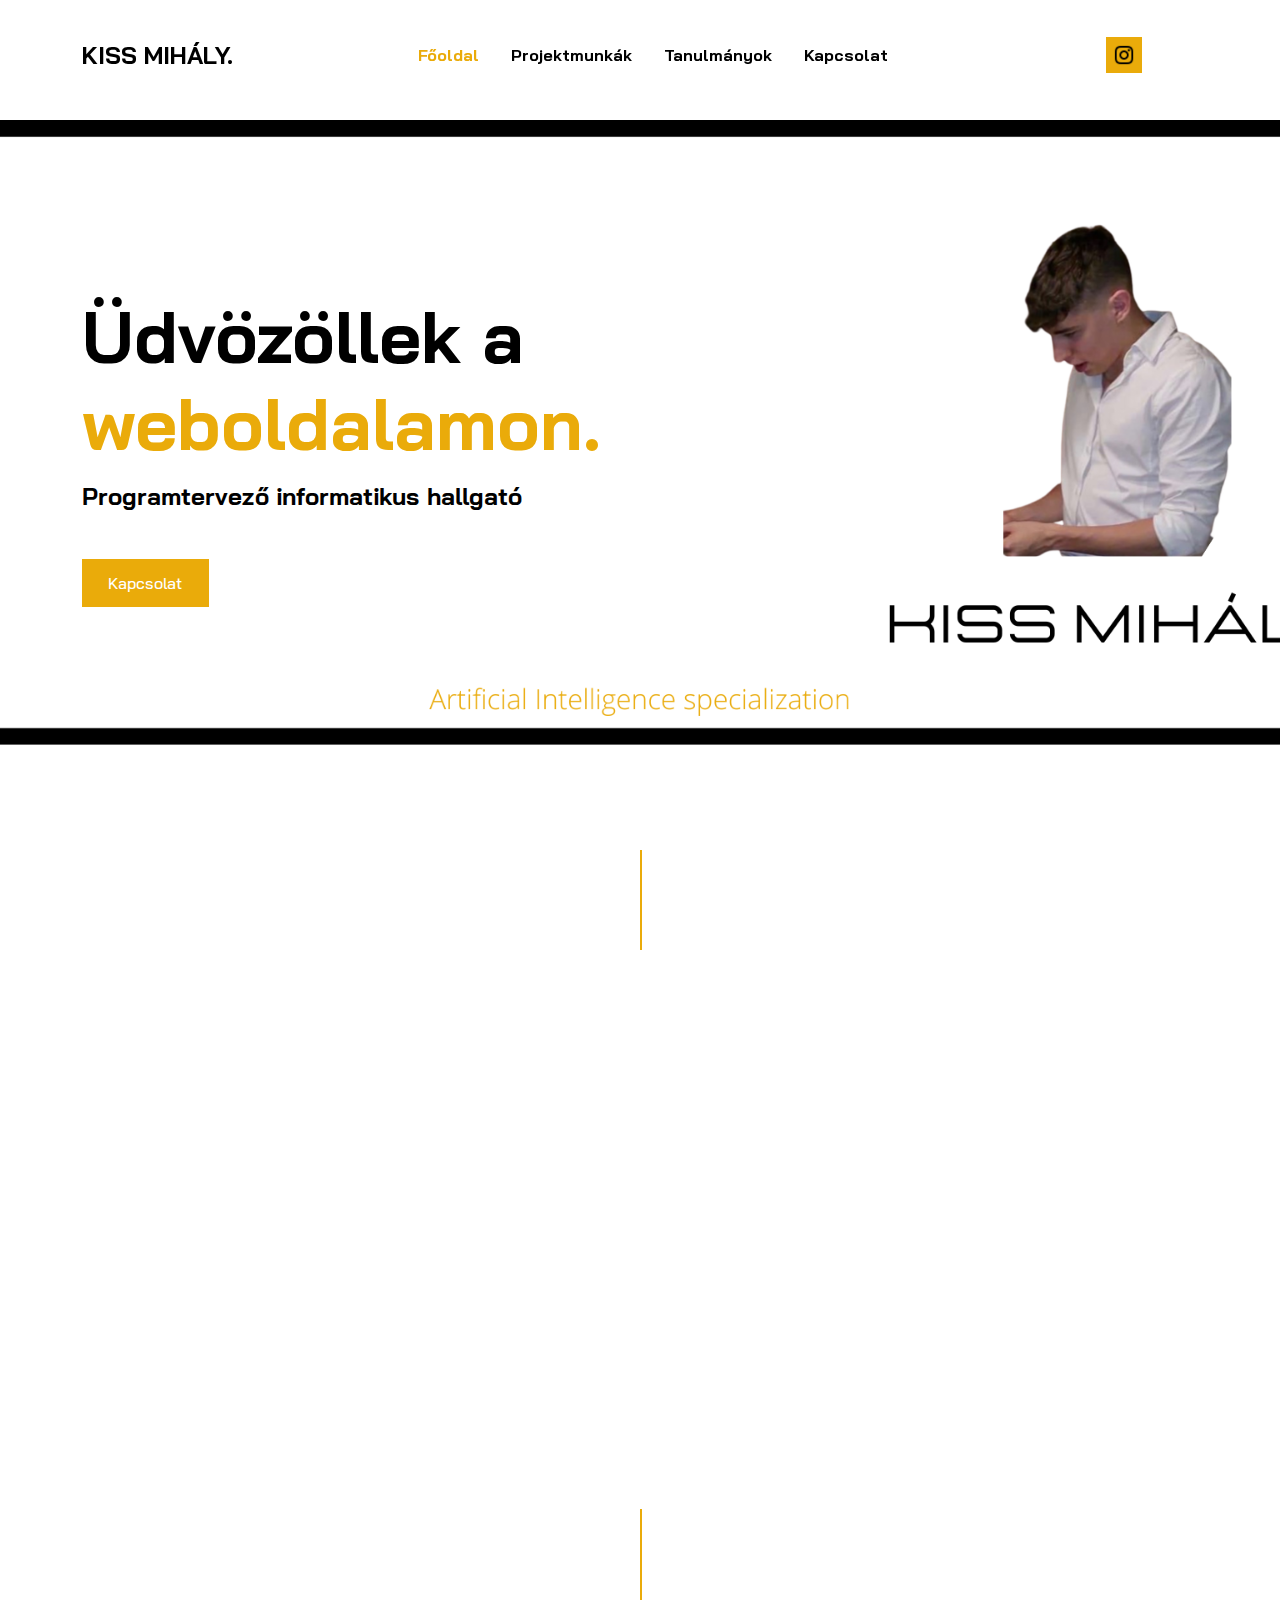
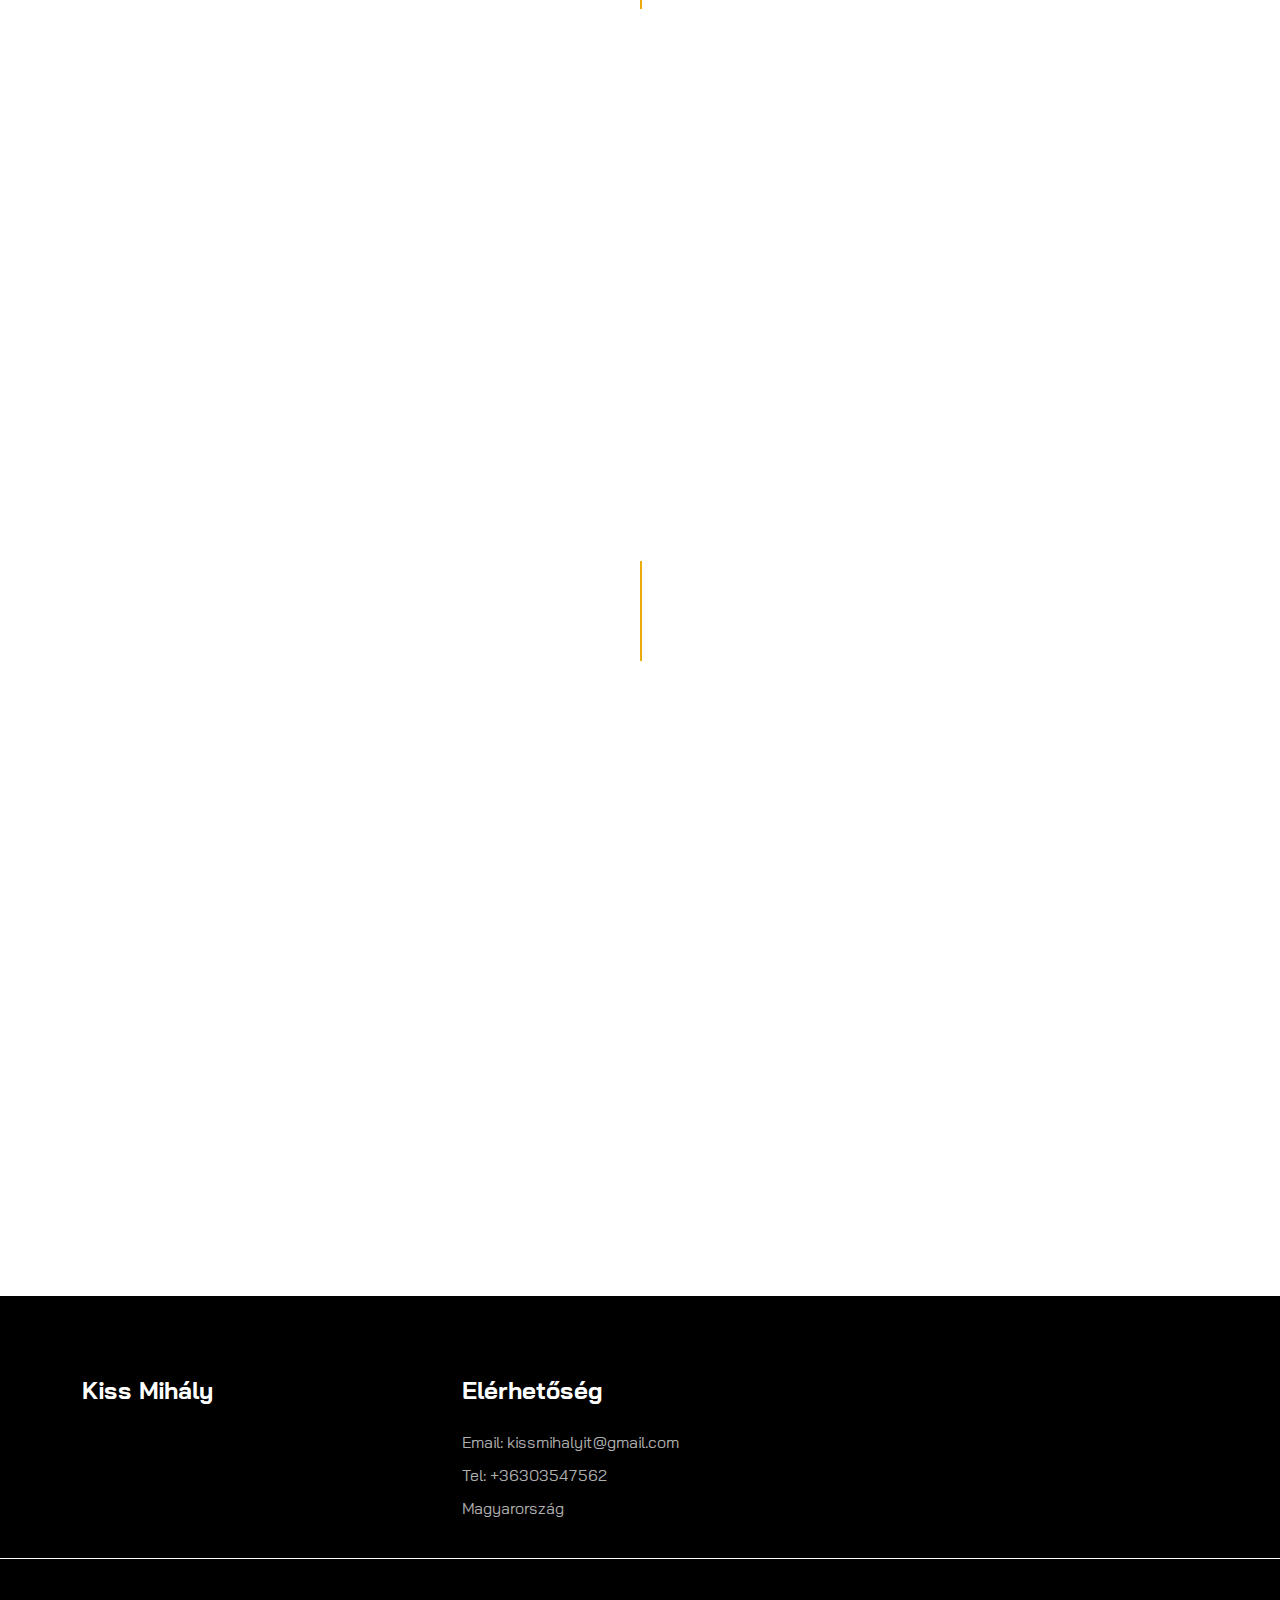
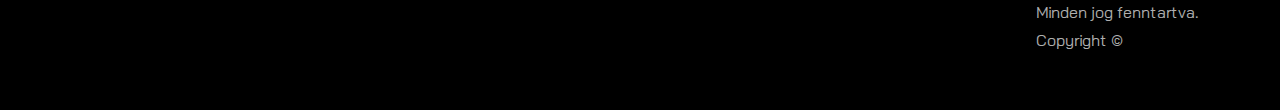
==== commit 04c8a891: "Add files via upload" ====
--- a/index.html
+++ b/index.html
@@ -28,6 +28,9 @@
                 <li class="nav-item">
                     <a class="nav-link" href="#home">Főoldal</a>
                 </li>
+                <a class="nav-link" href="#work">Projektmunkák</a>
+                </li>
+                </li>
                     <a class="nav-link" href="#resume">Tanulmányok</a>
                 </li>
                 <li class="nav-item">
@@ -71,9 +74,9 @@
         <div class="row g-2">
             <div class="col-lg-4 col-sm-6" data-aos="fade-up" data-aos-delay="100">
                 <div class="project">
-                    <img src="" alt="">
+                    <img src="project1.png" alt="">
                     <div class="content">
-                        <a href="" data-fancybox="gallery" class="btn btn-outline-light">View Project</a>
+                        <a href="project2.html" class="btn btn-outline-light">Megnézem</a>
                     </div>
                 </div>
             </div>
@@ -81,7 +84,15 @@
                 <div class="project">
                     <img src="media-4.jpg" alt="">
                     <div class="content">
-                        <a href="media-4.jpg" data-fancybox="gallery" class="btn btn-outline-light">View Project</a>
+                        <a href="project.html" class="btn btn-outline-light">Megnézem</a>
+                    </div>
+                </div>
+            </div>
+            <div class="col-lg-4 col-sm-6" data-aos="fade-up" data-aos-delay="200">
+                <div class="project">
+                    <img src="haboruk_2020_2.jpeg" alt="">
+                    <div class="content">
+                        <a href="project.html" class="btn btn-outline-light">Megnézem</a>
                     </div>
                 </div>
             </div>
--- a/style.css
+++ b/style.css
@@ -306,6 +306,27 @@
     height: 44px;
 }
 
+/* Project */
+
+.project-pic{
+    height: 300px;
+    width: 500px;
+    margin: 0 0 0 700px;
+    position: relative;
+    bottom: 315px;
+    border: 5px solid black;
+    border-radius: 5px;
+
+
+}
+.letol{
+    margin: 0 0 250px 0;
+}
+
+
+
+
+
 /* Footer */
 footer {
     background-color: var(--c-dark);
